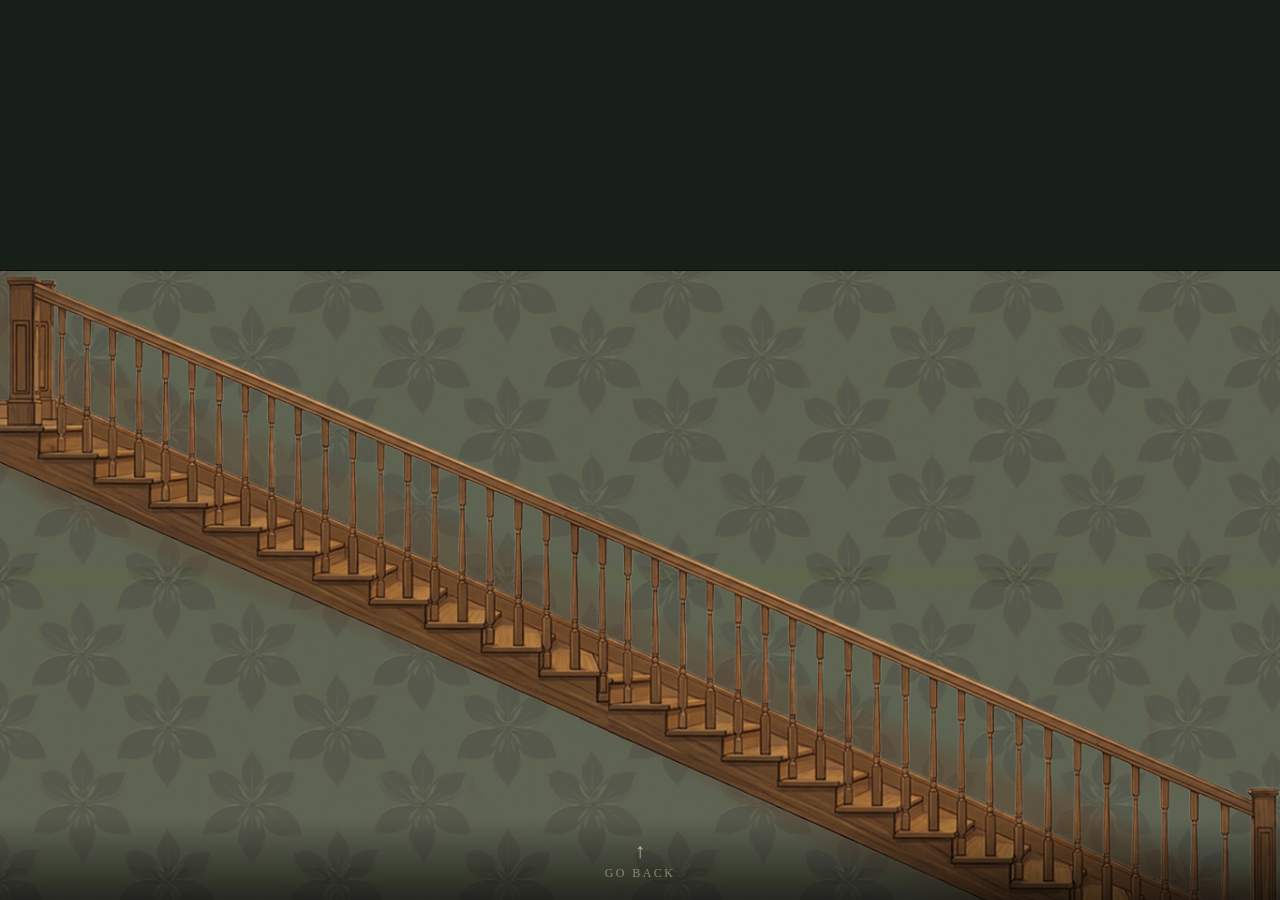
==== panel3/index.html @ b97af6e5 "panel 3 files upload" ====
<!DOCTYPE html>
<html lang="en">
<head>
  <meta charset="UTF-8" />
  <meta name="viewport" content="width=device-width, initial-scale=1.0" />
  <link rel="stylesheet" href="style.css" />
  <title>Panel 3</title>
</head>
<body>

  <!-- STAIR SCROLL -->
  <div id="stair-scene">
    <div id="stair-scroll">
      <div id="stair-spacer"></div>
    </div>
    <canvas id="stair-canvas"></canvas>
  </div>

  <!-- DOOR SCENE -->
  <div id="door-scene">
    <div id="door-scene-bg"></div>
    <div class="floor-strip"></div>

    <div id="door-wrap">

      <!-- DOOR SVG -->
      <div id="door-svg-container">
        <?xml version="1.0" encoding="UTF-8"?>
      <svg id="Layer_1" data-name="Layer 1" xmlns="http://www.w3.org/2000/svg" xmlns:xlink="http://www.w3.org/1999/xlink" viewBox="0 0 317.33 582.22">
        <defs>
          <style>
            .cls-1 {
              fill: #955625;
            }

            .cls-2 {
              fill: #caae91;
            }

            .cls-3 {
              fill: #955a25;
            }

            .cls-4 {
              fill: #b38656;
            }

            .cls-5 {
              fill: url(#linear-gradient-13);
            }

            .cls-6 {
              fill: #cbb98f;
              stroke-width: .25px;
            }

            .cls-6, .cls-7, .cls-8, .cls-9, .cls-10, .cls-11, .cls-12 {
              stroke: #231f20;
              stroke-miterlimit: 10;
            }

            .cls-13 {
              fill: #8d3f1e;
            }

            .cls-14 {
              fill: #a06732;
            }

            .cls-15 {
              fill: #925523;
            }

            .cls-16 {
              fill: #9c6232;
            }

            .cls-17 {
              fill: #9f6733;
            }

            .cls-18 {
              fill: #955a27;
            }

            .cls-19 {
              fill: #a66f3d;
            }

            .cls-7, .cls-8 {
              fill: #c48b4a;
            }

            .cls-7, .cls-10, .cls-12 {
              stroke-width: .75px;
            }

            .cls-20 {
              fill: #a96b3f;
            }

            .cls-21 {
              fill: #ae7f4f;
            }

            .cls-22 {
              fill: #ab835f;
            }

            .cls-23 {
              fill: #b8885e;
            }

            .cls-24 {
              fill: #925423;
            }

            .cls-25 {
              fill: #b08150;
            }

            .cls-26 {
              fill: #87471f;
            }

            .cls-27 {
              fill: #86471f;
            }

            .cls-28 {
              fill: #b98859;
            }

            .cls-29 {
              fill: #c9af93;
            }

            .cls-30 {
              fill: url(#linear-gradient-2);
            }

            .cls-31 {
              fill: #c8a887;
            }

            .cls-32 {
              fill: #9b5f2c;
            }

            .cls-33 {
              fill: #915323;
            }

            .cls-34 {
              fill: #dba76e;
            }

            .cls-35 {
              fill: #9d6633;
            }

            .cls-36 {
              fill: #905222;
            }

            .cls-8, .cls-9, .cls-11 {
              stroke-width: .5px;
            }

            .cls-37 {
              fill: #ae7d4d;
            }

            .cls-38 {
              fill: #e1aa6f;
            }

            .cls-39 {
              fill: url(#linear-gradient-10);
            }

            .cls-40 {
              fill: url(#linear-gradient-12);
            }

            .cls-41 {
              fill: #e4ba85;
            }

            .cls-42 {
              fill: #935524;
            }

            .cls-43 {
              fill: #eab983;
            }

            .cls-44 {
              fill: #e6bb87;
            }

            .cls-45 {
              fill: #945323;
            }

            .cls-46 {
              fill: #ebbe89;
            }

            .cls-47 {
              fill: #e1b27d;
            }

            .cls-48 {
              fill: #a86d42;
            }

            .cls-49 {
              fill: #733f1b;
            }

            .cls-50, .cls-12 {
              fill: #a87341;
            }

            .cls-51 {
              fill: #a36e3c;
            }

            .cls-52 {
              fill: #8d6440;
            }

            .cls-53 {
              fill: #b38253;
            }

            .cls-54 {
              fill: #be8e63;
            }

            .cls-55 {
              fill: #453013;
            }

            .cls-56 {
              fill: #b58155;
            }

            .cls-57 {
              fill: #a6703e;
            }

            .cls-58 {
              fill: #b38256;
            }

            .cls-59 {
              fill: #a87541;
            }

            .cls-60 {
              fill: #7b4629;
            }

            .cls-61 {
              fill: #e3ae74;
            }

            .cls-62 {
              fill: #915424;
            }

            .cls-63 {
              fill: #c8aa8a;
            }

            .cls-64 {
              fill: #dea468;
            }

            .cls-65 {
              fill: #bb9169;
            }

            .cls-66 {
              fill: #6c3816;
            }

            .cls-9 {
              fill: #573e20;
            }

            .cls-67 {
              fill: #b28454;
            }

            .cls-68 {
              fill: #c7a27d;
            }

            .cls-69 {
              fill: #703c19;
            }

            .cls-70 {
              fill: #6e3b18;
            }

            .cls-71 {
              fill: #a16530;
            }

            .cls-72 {
              fill: #ac7848;
            }

            .cls-73 {
              fill: #bc926b;
            }

            .cls-74 {
              fill: #e4af76;
            }

            .cls-75 {
              fill: #a36d39;
            }

            .cls-76 {
              fill: #e6ae73;
            }

            .cls-77 {
              fill: #f1d5aa;
            }

            .cls-78 {
              fill: #b6895f;
            }

            .cls-79 {
              fill: #bf946e;
            }

            .cls-80 {
              fill: #a56e3d;
            }

            .cls-81 {
              fill: #8c5125;
            }

            .cls-82 {
              fill: #b38454;
            }

            .cls-83 {
              fill: #ae7e4e;
            }

            .cls-84 {
              fill: #ae7d4e;
            }

            .cls-85 {
              fill: url(#linear-gradient-4);
            }

            .cls-86 {
              fill: #b78b5f;
            }

            .cls-87 {
              fill: #915222;
            }

            .cls-88 {
              fill: #e6ba84;
            }

            .cls-89 {
              fill: #703216;
            }

            .cls-90 {
              fill: #b18353;
            }

            .cls-91 {
              fill: #965b27;
            }

            .cls-92 {
              fill: #8f5222;
            }

            .cls-93 {
              fill: #a77140;
            }

            .cls-94 {
              fill: #d8a066;
            }

            .cls-95 {
              fill: #aa815d;
            }

            .cls-96 {
              fill: #a1652f;
            }

            .cls-97 {
              fill: #ebc08c;
            }

            .cls-98 {
              fill: #884b20;
            }

            .cls-99 {
              fill: #a66f3e;
            }

            .cls-100 {
              fill: #b5885a;
            }

            .cls-10, .cls-11 {
              fill: #7a5834;
            }

            .cls-101 {
              fill: #a16c40;
            }

            .cls-102 {
              fill: #ad7c4d;
            }

            .cls-103 {
              fill: #d5975d;
            }

            .cls-104 {
              fill: #c09670;
            }

            .cls-105 {
              fill: #b6895e;
            }

            .cls-106 {
              fill: url(#linear-gradient-3);
            }

            .cls-107 {
              fill: #b7895f;
            }

            .cls-108 {
              fill: #a06837;
            }

            .cls-109 {
              fill: #ab784e;
            }

            .cls-110 {
              fill: url(#linear-gradient-5);
            }

            .cls-111 {
              fill: #edbf8c;
            }

            .cls-112 {
              fill: #935424;
            }

            .cls-113 {
              fill: #9b5f2e;
            }

            .cls-114 {
              fill: #ab7747;
            }

            .cls-115 {
              fill: #eac18e;
            }

            .cls-116 {
              fill: #a46d36;
            }

            .cls-117 {
              fill: #a06833;
            }

            .cls-118 {
              fill: #e1a96d;
            }

            .cls-119 {
              fill: #d0965d;
            }

            .cls-120 {
              fill: #d99c61;
            }

            .cls-121 {
              fill: #b48557;
            }

            .cls-122 {
              fill: #b48458;
            }

            .cls-123 {
              fill: #c4a07d;
            }

            .cls-124 {
              fill: #e5ae74;
            }

            .cls-125 {
              fill: #c09871;
            }

            .cls-126 {
              fill: #cc8d52;
            }

            .cls-127 {
              fill: #e8b57c;
            }

            .cls-128 {
              fill: #ae855e;
            }

            .cls-129 {
              fill: #a97444;
            }

            .cls-130 {
              fill: #d29559;
            }

            .cls-131 {
              fill: #9e642e;
            }

            .cls-132 {
              fill: url(#linear-gradient-8);
            }

            .cls-133 {
              fill: #e7b984;
            }

            .cls-134 {
              fill: #e8b781;
            }

            .cls-135 {
              fill: #a26c3c;
            }

            .cls-136 {
              fill: #643013;
            }

            .cls-137 {
              fill: #673b1f;
            }

            .cls-138 {
              fill: #c9864c;
            }

            .cls-139 {
              fill: #e0a265;
            }

            .cls-140 {
              fill: #bf9975;
            }

            .cls-141 {
              fill: #ac6b3b;
            }

            .cls-142 {
              fill: #a26b38;
            }

            .cls-143 {
              fill: #ab7544;
            }

            .cls-144 {
              fill: #e6b279;
            }

            .cls-145 {
              fill: #9d6530;
            }

            .cls-146 {
              fill: #ac7a49;
            }

            .cls-147 {
              fill: #83461e;
            }

            .cls-148 {
              fill: #ad7c4b;
            }

            .cls-149 {
              fill: #d0beae;
            }

            .cls-150 {
              fill: #e2ac70;
            }

            .cls-151 {
              fill: #a6733f;
            }

            .cls-152 {
              fill: #74401b;
            }

            .cls-153 {
              fill: #e4b985;
            }

            .cls-154 {
              fill: #bb9069;
            }

            .cls-155 {
              fill: #e0b37d;
            }

            .cls-156 {
              fill: url(#linear-gradient-7);
            }

            .cls-157 {
              fill: #ad7748;
            }

            .cls-158 {
              fill: #e1b079;
            }

            .cls-159 {
              fill: url(#linear-gradient-9);
            }

            .cls-160 {
              fill: #db9d60;
            }

            .cls-161 {
              fill: #d0864a;
            }

            .cls-162 {
              fill: #deb07a;
            }

            .cls-163 {
              fill: #a87443;
            }

            .cls-164 {
              fill: url(#linear-gradient-11);
            }

            .cls-165 {
              fill: #eec898;
            }

            .cls-166 {
              fill: #ae8763;
            }

            .cls-167 {
              fill: #e4aa70;
            }

            .cls-168 {
              fill: #a56f3c;
            }

            .cls-169 {
              fill: url(#linear-gradient-6);
            }

            .cls-170 {
              fill: #9e6433;
            }

            .cls-171 {
              fill: #e3b279;
            }

            .cls-172 {
              fill: #b5865b;
            }

            .cls-173 {
              fill: #925524;
            }

            .cls-174 {
              fill: #af8461;
            }

            .cls-175 {
              fill: #d7a56d;
            }

            .cls-176 {
              fill: #b48857;
            }

            .cls-177 {
              fill: #c6a282;
            }

            .cls-178 {
              fill: #cab092;
            }

            .cls-179 {
              fill: #a96c3f;
            }

            .cls-180 {
              fill: #642d10;
            }

            .cls-181 {
              fill: #b78256;
            }

            .cls-182 {
              fill: #e5b780;
            }

            .cls-183 {
              fill: #eac392;
            }

            .cls-184 {
              fill: #995c28;
            }

            .cls-185 {
              fill: #dc9d60;
            }

            .cls-186 {
              fill: #a16a38;
            }

            .cls-187 {
              fill: #b47f51;
            }

            .cls-188 {
              fill: #b98c62;
            }

            .cls-189 {
              fill: #a16b39;
            }

            .cls-190 {
              fill: #8f5022;
            }

            .cls-191 {
              fill: #caaf93;
            }

            .cls-192 {
              fill: #d1874a;
            }

            .cls-193 {
              fill: #a16b37;
            }

            .cls-194 {
              fill: #965827;
            }

            .cls-195 {
              fill: #b48455;
            }

            .cls-196 {
              fill: #ecc492;
            }

            .cls-197 {
              fill: #ad7c4c;
            }

            .cls-198 {
              fill: #e6b47c;
            }

            .cls-199 {
              fill: #e6b27a;
            }

            .cls-200 {
              fill: #e4af75;
            }

            .cls-201 {
              fill: #a26b39;
            }

            .cls-202 {
              fill: #915423;
            }

            .cls-203 {
              fill: #bf936d;
            }

            .cls-204 {
              fill: #965c30;
            }

            .cls-205 {
              fill: #b98c61;
            }

            .cls-206 {
              fill: #b18a66;
            }

            .cls-207 {
              fill: #a26c39;
            }

            .cls-208 {
              fill: #6e3a17;
            }

            .cls-209 {
              fill: #8c5021;
            }

            .cls-210 {
              fill: #c9ab8c;
            }

            .cls-211 {
              fill: url(#linear-gradient);
            }

            .cls-212 {
              fill: #aa7545;
            }

            .cls-213 {
              fill: #9e6335;
            }

            .cls-214 {
              fill: #caae92;
            }

            .cls-215 {
              fill: #9a5e2a;
            }

            .cls-216 {
              fill: #a5713d;
            }

            .cls-217 {
              fill: #a36c3b;
            }

            .cls-218 {
              fill: #643113;
            }

            .cls-219 {
              fill: #a06933;
            }

            .cls-220 {
              fill: #b6885b;
            }

            .cls-221 {
              fill: #a87343;
            }

            .cls-222 {
              fill: #713d19;
            }

            .cls-223 {
              fill: #673213;
            }

            .cls-224 {
              fill: #703d18;
            }

            .cls-225 {
              fill: #b18051;
            }

            .cls-226 {
              fill: #b0804f;
            }

            .cls-227 {
              fill: #884d20;
            }

            .cls-228 {
              fill: #955828;
            }
          </style>
          <linearGradient id="linear-gradient" x1="599.18" y1="257.73" x2="190.76" y2="828.7" gradientTransform="translate(-94.14 -44.89) scale(.61)" gradientUnits="userSpaceOnUse">
            <stop offset=".19" stop-color="#b28557"/>
            <stop offset="1" stop-color="#9c602e"/>
          </linearGradient>
          <linearGradient id="linear-gradient-2" x1="-5088.36" y1="205.6" x2="-4975.62" y2="812.21" gradientTransform="translate(383.68 49.31) scale(.06)" gradientUnits="userSpaceOnUse">
            <stop offset=".2" stop-color="#c19a72"/>
            <stop offset="1" stop-color="#a67241"/>
          </linearGradient>
          <linearGradient id="linear-gradient-3" x1="-5158.99" y1="204.14" x2="-5174.79" y2="813.94" gradientTransform="translate(383.68 49.31) scale(.06)" gradientUnits="userSpaceOnUse">
            <stop offset=".2" stop-color="#c8a586"/>
            <stop offset="1" stop-color="#b38358"/>
          </linearGradient>
          <linearGradient id="linear-gradient-4" x1="-2879.29" y1="212.11" x2="-2766.54" y2="818.72" xlink:href="#linear-gradient-2"/>
          <linearGradient id="linear-gradient-5" x1="-2949.91" y1="210.65" x2="-2965.72" y2="820.45" xlink:href="#linear-gradient-3"/>
          <linearGradient id="linear-gradient-6" x1="-2988.28" y1="2236.79" x2="-2649.22" y2="4061.03" xlink:href="#linear-gradient-2"/>
          <linearGradient id="linear-gradient-7" x1="-2928.36" y1="2210.29" x2="-2976.99" y2="4086.42" xlink:href="#linear-gradient-3"/>
          <linearGradient id="linear-gradient-8" x1="-5223.4" y1="2268.98" x2="-4884.34" y2="4093.23" xlink:href="#linear-gradient-2"/>
          <linearGradient id="linear-gradient-9" x1="-5163.48" y1="2242.49" x2="-5212.11" y2="4118.61" xlink:href="#linear-gradient-3"/>
              <linearGradient id="linear-gradient-10" x1="-2994.25" y1="6000.91" x2="-2655.19" y2="7825.15" xlink:href="#linear-gradient-2"/>
              <linearGradient id="linear-gradient-11" x1="-2934.33" y1="5974.41" x2="-2982.96" y2="7850.54" xlink:href="#linear-gradient-3"/>
              <linearGradient id="linear-gradient-12" x1="-5232.11" y1="5978.14" x2="-4893.06" y2="7802.38" xlink:href="#linear-gradient-2"/>
              <linearGradient id="linear-gradient-13" x1="-5172.2" y1="5951.64" x2="-5220.83" y2="7827.77" xlink:href="#linear-gradient-3"/>
          </defs>
          <circle class="cls-55" cx="12.26" cy="326.64" r="5.7"/>
          <circle class="cls-55" cx="12.26" cy="177.75" r="5.7"/>
          <rect class="cls-6" x="62.48" y="286.4" width="10.72" height="10.72"/>
          <rect class="cls-6" x="62.48" y="300.78" width="10.72" height="10.72"/>
          <rect class="cls-6" x="78.47" y="300.78" width="29.53" height="10.72"/>
          <rect class="cls-6" x="93.23" y="286.4" width="14.76" height="10.72"/>
          <rect class="cls-92" width="317.29" height="582.22"/>
          <g id="Generative_Object" data-name="Generative Object">
              <g>
              <path class="cls-60" d="M234.3,571.19c-.32,1.2.36,2.5.28,3.71-.11,1.51.03,3.05-.29,4.54l-2.54-.04c.61-1.44-.23-2.98-.07-4.41.13-1.19.35-2.39.04-3.65.65.18,1.86-.09,2.58-.14Z"/>
              <g>
                  <path class="cls-22" d="M295.03,578.81c-.14.56-.64.82-1.23.82l-59.51-.2c.33-1.48.19-3.02.29-4.54l56.17.13c1.76,1.34,3.25,2.3,4.28,3.78Z"/>
                  <path class="cls-20" d="M250.7,570.85c.83.95,2.17.14,3.18.43.81.23,1.58-.11,2.29-.43,3.08.93,6.71.29,9.95.45,4.15.21,8.32.12,12.47-.04.55-.02,1.43.34,1.71-.4.88.63,1.95.38,2.99.39l11.82.05c0,2.5.56,5.08-.08,7.53-1.03-1.48-2.52-2.44-4.28-3.78l-56.17-.13c.09-1.21-.59-2.51-.28-3.71,4.4-.31,9.41.66,13.61-.39.81.42,1.98.75,2.78.05Z"/>
                  <path class="cls-120" d="M265.65,22.68l-2.27,22.31c-1.17,11.52-2.66,34.92-2.12,46.31l.79,16.62c1.19,25.14,14.48,89.4,18.32,122.86,1.44,12.53,2.27,24.32,1.87,36.95l-2.1,66.92-1.29,35.87c-.56,15.71-.38,31.07-.24,46.72l.42,48.59.88,70.31.38,34.7c-.28.75-1.16.38-1.71.4,1.02-1.91-4.19-.76-5.21-1.24-.88-2.84.2-5.73-.1-8.23-.54-4.38-.04-8.45-.13-12.6-.06-2.72-.63-10.42-.64-12.81l-.07-30.84-.43-44.08c-.02-2.45-.41-4.53-.17-6.97.66-6.51.16-13.01.14-19.68l-.03-13.42-.08-31.92c0-1.78.02-3.28.09-5.07l1.8-42.8,2.25-52.31.3-17.82c.28-16.79-.89-33.24-3.76-49.9l-5.43-31.52-8.43-43.45c-1.96-10.12-3.23-19.66-4.32-29.77-1.2.31-2.36,1.38-2.29,2.17,1.2,13.72,3.54,26.86,6.32,40.46l5.55,27.12c3.6,17.57,6.59,34.68,8.68,52.41s1.9,33.17,1.21,50.23l-2.83,70.01c-.35,8.66-1.13,16.7-.61,25.25.22,3.58-.56,6.86-.51,10.47l.37,26.48.06,13.47.52,41.22.03,11.05.05,10.45c.01,2.65-.16,5.22-.07,8.03l.51,14.92c.22,6.29.36,12.71.15,19.38-.26,8.19.15,15.94.45,23.87.06,1.59.57,3.96.16,5.95-.2,1-3.83.97-3.85-.09l-.63-29.81-.64-45.96-.74-49.24c-.48-31.8.1-62.88,1.44-94.55l2.48-58.45c.86-20.18-.29-39.39-3.74-59.19l-3.29-18.88-5.11-21.39c-.17-.7-1.55-.32-1.93-.12s-.55,1.07-.4,1.84l4.85,23.97,6.1,28.27c2.4,11.13,2.15,33.12,1.63,44.86l-1.34,30.01-1.84,43.92-.79,29.57.46,89.33,1.34,87.43c-3.25-.16-6.87.48-9.95-.45l-.83-57.91-.76-107.54,1.22-43.79,2.2-60.69c.48-13.36,1.13-26.06.27-39.4-.08-1.28.06-2.81-1.57-3.16v30.26s-2.58,57.72-2.58,57.72l-.58,16.68-.82,24.6c-.02.46-.6.63-.64.89-.03.22.66.4.65.92l-.33,43.11,1.24,128.49.24,10.27c-1.01-.29-2.35.52-3.18-.43-2.41-42.83-3.26-85.81-2.65-129.14l.86-61.51c.22-15.65,1.32-30.54,2.06-46.11l.88-18.46c.04-.79-.6-.92-.86-1.09s-1.3-.4-1.32.42c-.15,7.82-.64,15.01-1.28,22.93-1.61,19.67-2.46,38.55-2.36,58.32l.67,125.29,1.21,49.3c-4.2,1.05-9.21.08-13.61.39.34-1.28-.01-2.55-.01-4.19l-.06-50.42c.19-2.16-.03-4.43-.07-6.6-.1-6.66.47-13.43-.25-20.1-1.61-14.99,2.05-11.26,2.05-12.51v-83.63s.03-62.69.03-62.69l-.52-12.22c.85-.11,1.06-.15,1.19-.74,2.22-9.44,2.1-19.65,1.47-29.67-.05-.8.01-1.66-.39-1.97-.49-.38-1.26-.57-1.74-.37l-.13-34.99-.06-36.89-.1-30.74.04-17.75.09-143.03h29.8Z"/>
                  <path class="cls-144" d="M272.27,22.72l-2.45,43.94c-1.13,20.21-.42,39.53,2.08,59.65,2.87,23.11,6.76,45.26,10.83,68.23,8.68,49.1,7.11,84.4,4.79,133.5-1.62-.36-1.01-.89-1.87-.85-.39.02-.49.81-.52,1.41l-2.55,60.18.21,36.46-.26,75.42.17,55.89c.02,5.14-.22,9.91.57,14.7-1.04,0-2.11.25-2.99-.39l-.38-34.7-.88-70.31-.42-48.59c-.13-15.65-.32-31.01.24-46.72l1.29-35.87,2.1-66.92c.4-12.63-.44-24.43-1.87-36.95-3.84-33.46-17.13-97.72-18.32-122.86l-.79-16.62c-.54-11.38.94-34.79,2.12-46.31l2.27-22.31,6.62.04Z"/>
                  <path class="cls-199" d="M236.68,318.09c-1.26.38-.74-6.38-1.64-8.55-.6-1.44.75-2.18.77-3.09.18-7.04.24-13.72.21-20.37.48-.2,1.25,0,1.74.37.4.31.34,1.17.39,1.97.63,10.02.74,20.23-1.47,29.67Z"/>
                  <g>
                  <path class="cls-160" d="M292.03,22.99c.4,3.57-.35,7.14-.61,11.01-1.74,25.6-3.46,78.14-.37,102.55,1.09,8.55,1.37,16.78,3.28,25.53V22.9c-.13-.53.34-.61.75-.53l.04,122.89.03,42.63-.06,383.38-11.82-.05c-.79-4.79-.55-9.56-.57-14.7l-.17-55.89.26-75.42-.21-36.46,2.55-60.18c.03-.6.13-1.4.52-1.41.86-.03.25.5,1.87.85,2.33-49.1,3.89-84.4-4.79-133.5-4.06-22.97-7.96-45.12-10.83-68.23-2.5-20.12-3.21-39.44-2.08-59.65l2.45-43.94c6.59.04,13.25-.46,19.76.27Z"/>
                  <path class="cls-111" d="M294.33,22.9v139.18c-1.9-8.74-2.18-16.97-3.27-25.53-3.1-24.41-1.37-76.95.37-102.55.26-3.87,1.01-7.44.61-11.01.67.07,1.58-.83,2.29-.09Z"/>
                  <path class="cls-167" d="M280.48,135.86c.02.41-.86.82-1.11.88-.36.09-.99-.25-1.08-1-2.34-18.84-3.02-58.45-2.08-77.58.03-.6,1.55.29,1.82.62.25.31.02.85.04,1.72l.72,44.66,1.7,30.7Z"/>
                  </g>
                  <path class="cls-200" d="M278.59,571.25c-4.15.16-8.32.25-12.47.04l-1.34-87.43-.46-89.33.79-29.57,1.84-43.92,1.34-30.01c.52-11.74.77-33.72-1.63-44.86l-6.1-28.27-4.85-23.97c-.16-.77.03-1.64.4-1.84s1.76-.58,1.93.12l5.11,21.39,3.29,18.88c3.45,19.8,4.59,39,3.74,59.19l-2.48,58.45c-1.34,31.67-1.92,62.75-1.44,94.55l.74,49.24.64,45.96.63,29.81c.02,1.05,3.65,1.08,3.85.09.41-1.98-.1-4.36-.16-5.95-.3-7.93-.7-15.68-.45-23.87.21-6.67.07-13.09-.15-19.38l-.51-14.92c-.1-2.81.08-5.38.07-8.03l-.05-10.45-.03-11.05-.52-41.22-.06-13.47-.37-26.48c-.05-3.61.73-6.89.51-10.47-.52-8.55.26-16.59.61-25.25l2.83-70.01c.69-17.06.78-33.41-1.21-50.23-2.09-17.72-5.08-34.83-8.68-52.41l-5.55-27.12c-2.79-13.6-5.13-26.74-6.32-40.46-.07-.78,1.09-1.86,2.29-2.17,1.1,10.11,2.36,19.65,4.32,29.77l8.43,43.45,5.43,31.52c2.87,16.66,4.04,33.11,3.76,49.9l-.3,17.82-2.25,52.31-1.8,42.8c-.08,1.79-.1,3.3-.09,5.07l.08,31.92.03,13.42c.02,6.66.52,13.16-.14,19.68-.25,2.44.14,4.52.17,6.97l.43,44.08.07,30.84c0,2.39.58,10.09.64,12.81.08,4.15-.41,8.22.13,12.6.31,2.5-.77,5.38.1,8.23,1.02.48,6.22-.67,5.21,1.24Z"/>
                  <path class="cls-139" d="M250.7,570.85c-.8.7-1.98.38-2.78-.05l-1.21-49.3-.67-125.29c-.11-19.77.75-38.65,2.36-58.32.65-7.92,1.13-15.11,1.28-22.93.02-.82,1.06-.59,1.32-.42s.89.29.86,1.09l-.88,18.46c-.74,15.57-1.84,30.46-2.06,46.11l-.86,61.51c-.61,43.33.24,86.3,2.65,129.14Z"/>
                  <path class="cls-185" d="M256.16,570.84c-.7.32-1.48.67-2.29.43l-.24-10.27-1.24-128.49c.44-.13,1.32-.2,1.24-.62-.07-.39.16-1.43.16-1.9l.15-24.46c0-.2.57-.2.62-.14l.76,107.54.83,57.91Z"/>
                  <path class="cls-74" d="M254.57,405.39c-.05-.06-.62-.06-.62.14l-.15,24.46c0,.47-.24,1.51-.16,1.9.08.41-.8.49-1.24.62l.33-43.11c0-.51-.69-.69-.65-.92.04-.27.63-.43.64-.89l.82-24.6.58-16.68,2.59-57.72v-30.26c1.61.35,1.47,1.89,1.56,3.16.85,13.35.21,26.04-.27,39.4l-2.2,60.69-1.22,43.79Z"/>
              </g>
              <g>
                  <path class="cls-179" d="M125.39,571.34l25.07-.26,21.66-.03c2.79,0,5.82-.3,8.61-.15,9.11.48,18.52.66,27.75-.14.43-.04,1.21.02,1.62.02,2.62.95,6.43.4,9.49.34l7.36-.14c1.44-.03,3.61.01,4.78.34.31,1.26.09,2.46-.04,3.65l-70.48-.07-.13,4.48-2.59.07-.17-4.46-65.42.03c-2.41,0-4.35-.08-6.33-.43,0-1.09-.4-2.14.09-3.2,1.42-.03,2.39-.15,3.83-.17l6.14-.06c4.17-.04,8.77-.67,12.75-.4,5.26.37,10.69.62,16.03.57Z"/>
                  <path class="cls-206" d="M231.68,574.98c-.16,1.43.67,2.97.07,4.41h-70.68l.13-4.48,70.48.07Z"/>
                  <path class="cls-115" d="M173.45,22.57c1.42,20.35,2.06,40.75,2.72,61.44l1.29,40.47c.72,22.54.76,44.46-.14,66.92-.04.9.12,1.38.59,1.36,1.38-.06,1.46-2.42,1.67-5.8,1.27-20.52,1.08-41.23.17-62l-.67-15.32-1.8-59.07c-.11-3.71-.72-20.36-1.18-22.74-.35-1.8-.19-3.41-.12-5.04,2.33.35,6.26-1.17,7.92,1.15s.45,5.97.62,8.49l.5,7.65c.11,1.66,1.52,19.37,1.2,18.44,1.55,4.39-.48,5.85,1.02,14.91.63,3.82-.53,7.61.24,11.05,1.45,6.51-.27,13.28.74,19.56.8,4.94,0,9.85.46,14.53.22,2.24.86,4.12.43,6.52-.58,3.22-.06,6.51.31,9.77.93,8.2.48,16.54.54,24.74l.54,76.89c.08,12.02-.59,23.73.17,35.73.45,7.17,1.16,14.33-.14,21.08-.85,4.45.79,8.73-.6,13.2-.9,2.88,1.09,6.25-.71,9.18-.92,1.5-.35,4.13-.04,6.04.33,2.03-.32,3.52-.46,4.98-.3,3.03.18,6.17-.51,9.46-1.15,5.46.61,11.49-.6,17.45-.69,3.38.31,33.05-.63,42.95-1.1,11.72.73,23.52-.64,35.21-.85,7.22.27,14.56-.27,22.18-.09,1.25.22,2.42-1.23,2.86-.67.2-1.27-.18-2.29-.4l.44-84.79c.11-21.42.12-42.04,1.16-63.29.04-.75-.09-1.46-.63-1.52-.35-.03-.87-.19-1.16-.02-.44.26-.29,1.07-.33,1.62-1.54,23.58-1.06,46.71-1.17,70.55l-.3,63.2c-.49-.28-1.11.16-1.09.49l.07,1.43c.05,1.02-.4,1.53-.19,2.54-.21-.54-2.5-1.02-2.54-.02l-2.15,55.32c-.87,22.56-1.01,44.44-.69,66.97.02,1.18.96,1.62,1.53,1.69.43.05,1.96-.04,2.15-.46.04-1.53-.35-3.37.62-4.32.24,1.34-.23,3,.47,4.73.44.42,1.41-1,1.82-.5,0,.27.29.57.14.87-2.78-.15-5.81.15-8.61.15-1.2-23.5-.38-47.01.44-70.95l1.42-41.56-7.29-.24c.71-10.37,4.05-48.59,1.68-56.76-.1-.35-.71-.63-1.17-.46-1.54-2.16-.25-15.59-4.04-13.65,0-1.23.4-2.74.31-4.2-.95-15.55-.44-30.48-.46-46.08l-.07-54.07c0-1.16-.98-1.02-1.65-1.45.33-3.65-.87-8.56.3-12.01.57-1.68.87-3.06.95-4.91l1.3-28.15c.11-2.41.8-5.12.74-7.35-.45-.34-1.43-.21-1.55-.62-.14-.5.06-.87.06-1.54l-.26-58.28c0-1.32-.15-2.21-.14-3.34l.14-43.72.2-79.58.32-19.31,10.09-.26Z"/>
                  <path class="cls-38" d="M218.91,484.15c-.92.31-.68-1.21-.96-1.69l-5.39.6-2.46,87.71c-.41,0-1.19-.05-1.62-.02-.37-8.55.24-16.87.45-25.89l1.88-78.72c-1.81-.86-3.34-.33-4.65-.76l.79-28.7c.59-21.49,1.18-42.36,2.41-63.84l2.1-36.58c1.53-26.67,1.65-52.8.73-79.63l-1.93-56.58-1.64-47.37-2.97-55.28-2.48-32.79-2.19-42.11,9.03.22,3.44,52.58,7.6,110.76,3.34,71.08.59,20.44c.86,29.74-.23,58.8-2.99,88.41-1.61,17.29-2.39,33.71-2.53,51.08l-.56,67.06Z"/>
                  <path class="cls-130" d="M228.68,463.24l-.47,35.03-1.94,71.26c-.03,1.18,4.34,1.51,4.79.37.27-14.36-.37-28.93.68-42.81l.11,41.19c0,.87.03,1.4.33,1.71.55.58,1.25.66,1.3-.52.67-18.05-.78-35.72.74-52.89l.06,50.42c0,1.64.35,2.91.01,4.19-.72.05-1.93.32-2.58.14-1.18-.33-3.34-.37-4.78-.34l-7.36.14c-3.05.06-6.87.6-9.49-.34l2.46-87.71,5.39-.6c.28.47.04,2,.96,1.69l-3.07,86.24c1.55.39,1.82-.41,2.38-.34,1.79-.02,3.42.6,6,.13l1.34-36.92.85-37.53-.05-38.67.38-52.44c.11-15.42,1.15-30.56,3.48-45.57.47,12.31,2.31,24.2-.02,35.85l-1.33,6.65-.19,61.69Z"/>
                  <path class="cls-126" d="M226.36,457.06l.05,38.67-.85,37.53-1.34,36.92c-2.58.47-4.21-.14-6-.13-.44-3.72-.11-7.32.04-11.63l2.6-76.98.83-25.55c2.19-.45,3.67-.3,4.68,1.15Z"/>
                  <path class="cls-158" d="M182.57,456.4l-1.33,49.83-.65,63.8c-.41-.5-1.37.92-1.82.5-.7-1.74-.23-3.39-.47-4.73l.36-30.2.63-33.08.55-27.83.73-32.54.3-63.2c.11-23.85-.36-46.97,1.17-70.55.04-.55-.11-1.36.33-1.62.29-.17.81-.02,1.16.02.54.05.66.76.63,1.52-1.04,21.25-1.05,41.87-1.16,63.29l-.44,84.79Z"/>
                  <path class="cls-47" d="M175.99,22.77c-.07,1.63-.23,3.24.12,5.04.46,2.38,1.06,19.03,1.18,22.74l1.8,59.07.67,15.32c.91,20.77,1.1,41.49-.17,62-.21,3.39-.29,5.74-1.67,5.8-.47.02-.62-.46-.59-1.36.9-22.45.87-44.38.14-66.92l-1.29-40.47c-.66-20.69-1.3-41.09-2.72-61.44.76-.02,1.77.09,2.54.2Z"/>
                  <path class="cls-138" d="M231.76,505.59c.03,7.08.52,14.43-.01,21.48-1.05,13.88-.41,28.45-.68,42.81-.45,1.15-4.82.82-4.79-.37l1.94-71.26.47-35.03c.54.18,1-.38,1.81.01l.18,17.13-.15,25.09c.4.24.99.09,1.23.12Z"/>
                  <path class="cls-153" d="M167.2,401.08c1.54,15.18-3.42,51.07-3.72,60.3-.82.06-.42-.58-.42-1.35l.1-72.6c3.78-1.94,2.5,11.5,4.04,13.65Z"/>
                  <path class="cls-162" d="M166.7,458.31l-1.34,19.63c-.06.84-1.19,1.08-1.53.8-.29-.24-.88-.59-.85-1.45l.51-15.9c.3-9.23,5.26-45.12,3.72-60.3.46-.17,1.07.11,1.17.46,2.37,8.17-.97,46.39-1.68,56.76Z"/>
                  <g>
                  <path class="cls-94" d="M295.09,22.37c-.41-.08-.88,0-.76.53-.71-.73-1.63.17-2.29.09-6.51-.73-13.17-.23-19.76-.27l-6.62-.04h-29.8s-.09,143.03-.09,143.03l-.04,17.75.1,30.74.06,36.89.13,34.99c.02,6.65-.04,13.33-.21,20.37-.02.91-1.37,1.65-.77,3.09.9,2.16.38,8.93,1.64,8.55-.14.59-.34.63-1.19.74l.52,12.22-.05,62.69v83.63c.01,1.26-3.65-2.48-2.04,12.51.72,6.67.15,13.44.25,20.1.07.24-1.2.1-1.2-.27l.22-50.71c.02-3.8.98-7.54-.04-11.1-.47-1.64.24-2.89.24-4.54l.19-40.99c-.25-.78-1.1-1.15-1.11-1.87l-.27-41.68c-2.22,2.25-.73,5.03-.58,7.48.49,8.31-.25,16.42-.23,24.6l.2,67.92.17,46.77c-.24-.03-.83.13-1.23-.12l.15-25.09-.18-17.13c-.82-.39-1.27.16-1.81-.01l.19-61.69,1.33-6.65c2.33-11.65.48-23.54.02-35.85-2.33,15.01-3.37,30.15-3.48,45.57l-.38,52.44c-1-1.45-2.49-1.61-4.68-1.15l-.83,25.55-2.6,76.98c-.15,4.31-.47,7.9-.04,11.63-.56-.07-.83.73-2.38.34l3.07-86.24.56-67.06c.14-17.37.92-33.79,2.53-51.08,2.76-29.61,3.85-58.67,2.99-88.41l-.59-20.44-3.34-71.08-7.6-110.76-3.44-52.58-9.03-.22,2.19,42.11,2.48,32.79,2.97,55.28,1.64,47.37,1.93,56.58c.91,26.83.8,52.96-.73,79.63l-2.1,36.58c-1.23,21.48-1.82,42.35-2.41,63.84l-.79,28.7c1.31.43,2.84-.1,4.65.76l-1.88,78.72c-.22,9.02-.82,17.34-.45,25.89-9.23.79-18.64.61-27.75.14.15-.3-.14-.6-.14-.87l.65-63.8,1.33-49.83c1.02.23,1.63.61,2.29.4,1.44-.43,1.14-1.61,1.23-2.86.54-7.62-.57-14.97.27-22.18,1.37-11.69-.46-23.5.64-35.21.93-9.9-.06-39.57.63-42.95,1.21-5.95-.54-11.99.6-17.45.69-3.29.21-6.43.51-9.46.14-1.45.78-2.95.46-4.98-.31-1.91-.88-4.54.04-6.04,1.8-2.93-.19-6.3.71-9.18,1.39-4.46-.25-8.75.6-13.2,1.29-6.75.59-13.91.14-21.08-.75-12-.08-23.7-.17-35.73l-.54-76.89c-.06-8.2.39-16.54-.54-24.74-.37-3.26-.89-6.55-.31-9.77.43-2.4-.21-4.28-.43-6.52-.45-4.68.34-9.59-.46-14.53-1.02-6.29.71-13.05-.74-19.56-.77-3.45.39-7.24-.24-11.05-1.5-9.06.52-10.52-1.02-14.91.33.92-1.09-16.78-1.2-18.44l-.5-7.65c-.17-2.52,1-6.25-.62-8.49s-5.59-.8-7.92-1.15c-.78-.12-1.78-.22-2.54-.2l-10.09.26-.32,19.31-.2,79.58-.14,43.72c0,1.13.14,2.02.14,3.34l.26,58.28c0,.68-.2,1.04-.06,1.54.12.41,1.1.28,1.55.62.07,2.23-.62,4.93-.74,7.35l-1.3,28.15c-.09,1.85-.38,3.22-.95,4.91-1.17,3.45.02,8.36-.3,12.01.67.43,1.65.29,1.65,1.45l.07,54.07c.02,15.6-.5,30.53.46,46.08.09,1.46-.31,2.97-.31,4.2l-.1,72.6c0,.77-.4,1.4.42,1.35l-.51,15.9c-.03.86.56,1.21.85,1.45.34.28,1.48.04,1.53-.8l1.34-19.63,7.29.24-1.42,41.56c-.82,23.94-1.64,47.45-.44,70.95l-21.66.03-25.07.26c-.17-.6-.22-1.1.78-1.15,1.25-.07.5-1.96.33-2.69l-.58-2.55c-.16-.69.87-2.74-1.4-3.1.94-.92.86-1.11.78-1.31-.12-.3-.54-.11-1.27-.42,1.52-.69.35-1.88,0-2.48-.47-.79.44-2.5-1.28-3.21.95-.82.76-1.03.79-1.26.07-.49-.61-.87-1.19-1.03.59-.75.87-1.94-.24-2.47-.4-.51.69-2.4-.53-3.08-.7-.39.99-2.39-.72-3.04l-.45-4.41c-.1-1.02,1.03-3.46-.82-4.83-.43-1.39.61-3.31-.15-5.35-1.13-3.03-1.38-39.41-.77-41.49.72-2.46.46-5.01.63-6.83l.56-6.13c.13-1.37,1.02-2.66.11-3.95,1.97-1.39.92-4.43,1.11-5.86l.63-4.95.67-4.66c.26-1.81-.19-4.08.44-5.21l.66-3.23c.28-1.35.13-2.62.33-3.68,1.51-.23.93-1.52.48-2.73-.18-.49.83-.35.93-.72.22-.81.12-1.43-.49-1.94.74-.35.97-.1,1.1-.51.15-.47.23-.84-.32-1.84-.18-.33.84-.39,1.07-.68.38-.48-.72-1.51-.4-1.85.53-.55,1.17-.42,1.05-1.2-.11-.68-.15-1.45-.57-1.88,2.02-.5.51-2.32.97-2.99.65-.95,1.45-2.33.26-4.28-.2-.33,1.04-.19,1.09-.65.53-4.86-2.12-2.79.94-4.54l-.76-19.09c-.07-1.63.33-4.26-.78-5.82-.54-.76.8-2.72-.68-3.67-.54-.78-.23-3.17-.4-4.28l-.68-4.36c-.1-.63.09-2.31-.62-3.04s.44-3.22-.91-3.66c-.23-.16.23-1.02.24-1.66,0-.53-.76-.55-1.14-.96.79-.84.44-1.29.5-1.5.17-.62-.5-.37-1.04-.83-.02-.29.55-.87.56-1.3.04-.9-.79-.88-1.33-1.26.83-1.02.68-1.18.56-1.29-.17-.16-.8-.15-.96-.4.55-1.36.08-3.8-1.34-4.48.75-.95.54-1.07.53-1.25-.04-.53-.49-.82-1.11-1.08-.2-.08.3-.55.42-.98.13-.49-.34-.48-1.03-.85-.08-.31.54-.91.53-1.33-.02-.75-.82-.88-1.27-1.26.78-.86.6-1.06.64-1.26.13-.67-.41-.82-1.17-1.06-.01-.32.65-.85.58-1.33-.08-.58-.26-.86-1.33-1.09,1.55.77-.47-8.4-.54-8.66-.45-1.64.35-4.78-.59-6.67-.2-.41-.08-20.5.01-21.78.11-1.55.99-4.76.26-6.46-.21-.5.93-.99,1.02-1.47.15-.76-.59-1.25-.55-2.24.02-.48.96-.94,1.06-1.46.19-.96-.3-1.69-.48-2.89-.07-.48,1.23-.71,1.19-1.4s-.44-1.5-.43-1.85c1.08-.7,1.16-2.71.34-3.76.91-.29,1.21-.56,1.24-1.13.02-.51-.16-.94-.61-1.31,1.09-.2,1.17-.44,1.24-1.14.04-.47-.45-.94-.55-1.3.43-.39.86-.26.97-.5.25-.58-.32-1.04-.36-1.33.49-.4.79-.37.96-.54.51-.5-.42-1.04-.26-1.32.22-.4.75-.34.93-.58.4-.57-.47-.96-.32-1.25.21-.41.77-.39.95-.6.49-.55-.55-.99-.35-1.24.5-.51,1.21-.33,1-.9-.58-1.56,1.85-2.98,1.62-5.31-.43-1.18.63-.55.87-1.11.21-.49-.63-1.06-.45-1.34.23-.37,1.04-.12.98-.49-.03-.2-.58-.58-.39-.72.53-.37.79-.34.91-.52.31-.49-.38-1.08-.24-1.36.15-.3,1.01-.15.97-.47-.02-.2-.61-.62-.42-.74.64-.38,1.29-.37,1.01-.82-.69-1.1,2.8-7.03,1.86-4.6.21-.56-.51-1.04-.36-1.33.2-.42,1.03-.07,1.01-.5,0-.21-.62-.55-.45-.71.46-.44.95-.22,1.09-.57.19-.47-.6-1-.43-1.29.21-.37,1.03-.15.99-.5-.02-.21-.61-.54-.41-.73.45-.42.93-.21,1.07-.56.18-.46-.59-1-.42-1.29.21-.37,1.01-.13.98-.49-.01-.2-.58-.6-.4-.72.55-.37.8-.33.93-.51.39-.57-.43-1.05-.27-1.34.18-.34,1.07-.15,1.02-.49-.03-.22-.63-.58-.45-.71,2.86-2.13-.96.6,2.22-4.1.13-.19-.49-.85-.23-1.01.24-.15,1.11.07.6-.73-.44-.68.85-.54.92-.85.11-.48-.42-1.13-.17-1.4,2.45-2.58,2-6.48,3.14-6.4.48.03-.53-.72-.29-.89.55-.4,1.09-.46.97-.88-.18-.6-.82-1.16.25-1.23s-.13-.88-.02-.94l1.05-.65c.24-.15-.6-1.15-.29-1.39.25-.19,1.34.13.67-.69-.55-.67.57-.63.73-.9.28-.47-.45-1.07-.27-1.33.28-.41.94-.22,1.03-.51.16-.54-.61-1.05-.43-1.32.31-.46.97-.16,1.07-.52.15-.55-.57-1.03-.44-1.35.15-.38,1.04-.12.99-.5-.03-.2-.6-.57-.42-.71.52-.39.81-.34.92-.52.31-.48-.48-1.19-.21-1.35.99-.61,2.39-2.08,1.04-3.09.78-.31,1.04-.34,1.01-.48l-.25-1.33c-.06-.29.91-.12,1-.52.13-.59-.61-1.02-.41-1.29.36-.48.93-.1,1.03-.55.12-.54-.53-1.03-.39-1.33.16-.37.89-.2,1.03-.47.09-.17-.21-.35-.47-1.22-.04-.55,1.11-.28,1.14-.68.04-.59-.15-1.02-.6-1.32.99-.35,1.53-.26.69-1.08.12-.46.74-.44.96-.66.46-.47-.43-1.1-.28-1.39.29-.56,1.02-.67,1.05-1.09.04-.52-.65-1.01-.46-1.31.24-.39.98-.12,1.02-.46.02-.2-.04-.4-.52-1.22,1.19-.66,1.99-2.56,1.43-4.3-.19-.59.83-.24.98-.65.17-.51-.72-1.14-.45-1.31.64-.42,1.2-.53,1.14-1.18-.05-.58-.46-.89-.25-1.27,3.89-7.12,2.1-15.13,2.49-22.4.17-3.17.41-6.11-.65-9.27-.79,1.64-1.2,3.51-1.5,5.66-3.96,28.48-14.23,52.15-25.43,78.58-7.18,16.96-13.87,33.09-19.73,50.41-6.48,19.13-7.74,36.58,0,55.51l6.94,16.98c3.4,8.32,5.52,16.38,6.51,25.13,1.45,12.78,1.92,25.31-.02,38.3l-5.5,36.85-.75,6.09-1.05,10.54c-.06.61-.48.81-.71.81-.27,0-.87-.18-.83-.87,1.12-17.58,4.07-34.54,6.52-51.61.42-2.94.55-5.95.82-9.26,1.19-14.22.6-28.15-2.88-41.92-2.47-9.78-6.51-18.89-10.17-27.7-7.65-18.4-8.16-37.7-1.64-56.95,6.27-18.52,13.19-35.83,20.85-53.56,5.76-13.33,10.71-26.45,15.26-39.77,4.23-12.4,8.3-24.91,9.69-38.46.88-8.51,1.38-16.86.26-25.67-2.03-15.87-6.14-30.64-11.82-45.56-8.37-21.99-14.88-44.04-18.06-67.53-1.83-.71-3.42-.23-5.08-.24h-2.16c-2.79-.02-5.65.32-8.4,0l-1.85-.21-7.34.2c-3.68.1-7.42-.25-11.21.05-.5,2.89,1.8,10.49,1.32,11.21-.18.27-.96.27-.92.68.3,3.98-1.34,12.48-.02,13.18.24.13.64-.56,1.29.18,4.3,19.52,17.57,39.61,23.75,56.47.06.17-1.27.95-1.06.7.12-.14-.61-.44-.68-.79-1.03-5.07-4.29-8.69-6.07-12.65-1.52-3.39-2.93-6.76-5-9.88-1.08.22-.98-.34-.37-1.11-1.48-2.98-2.89-6.47-4.81-9.52-.73-1.16-.34-3.67-2.54-4.25.88-.75.57-.93.48-1.22-.12-.38-.49-.2-.98-.6-.16-.13.49-.63.33-.77-.27-.25-1.54-.28-.34-1.11-.91-2.89-3.29-4.89-2.56-5.91.16-.22-.16-.33-.54-.75-1.05-1.14-1.58,3.01-1.3,4.57.17.93,1.45,1.08,1.35,2.12-.09.95.39,2.08-1.02,1.89-1.36,1.23.66,3.6.22,5.28-1.2,4.61.05,13.63-.47,15.26-1.21,3.81.04,6.6.02,12.34l-.12,38.1c-2.15,1.52.07-5.93-2.35-4.66l.04,74.54.17,9.86c0,.44.88.44,1.03.6-.06.3-1.04.87-1.13,1.22v57.35c0,4.38-.38,8.35.06,12.92.11.44,1.27.66,1.04.82-.45.33-1.44,1.08-1.06,1.42,1.22,1.09,1.02,1.13-.03,1.9-.13,9-.28,17.49.08,26.46s-.94,17.14.28,25.12c.21,1.38.52,3.21-.52,5.06.61.45,1.15.68,1.26.91.17.37-1.18.43-1.21.69-.05.49-1.1,13.22,2.22,10.19-.32,2.88,1.13,5.49,2.66,7.86-.3.05-.75.17-.95.01-.45-.35,0-1.43-1.11-1.77-1.29,3.2.21,6.77-.66,10.6-.19.84-2.32.48-2.23,1.54.62,7.36,2.21-.47,5.2,5.37,2.06,4.02,4.68,7.54,6.38,11.99,3.6,9.4,4.83,18.85,4.93,28.86.14,14.97-.64,29.34-2.59,44.24l-5.65,43.19-4.32,35.48c-.25,2.07-.96,3.69-1.19,5.44-.78,5.81.14,11.45-.19,17.02,1.23.21,1.6-.53,1.8-.02.12.3.35.51.11.81-1.43.01-2.41.14-3.83.17-.9.02-2.25.15-3.08.02-2.85-.44-5.73-.29-8.61-.27-.1-.29-.03-.52.03-.73.12-.39.87-.17.86-.41l-.15-11.53c-.01-1.04,1.58-.88,1.86-1.37.21-3.35.24-6.87.27-10.37l.27-36.26c.14-18.31-.52-35.82-2.25-54.08-1.7-17.98-3.35-35.11-6.75-52.85l-8.58-44.76c.49-.65.72-.68,1.02-.59.78.22,1.1.87,1.24,1.63l9.22,49.89c10,54.15,6.94,105.02,8.48,159.18.7.92.49,1.32.92,1.41.96.18,1.86-.09,1.86-1.39v-16.68s-.07-56.87-.07-56.87l-.21-27.14c.22-.34.52-.4.63-.21l.32,22.28c.02,1.71-1.74,3.82.89,5.28-.9-3.2.87-5.73.88-8.53l.27-78.44-1.74-3.48c-1.11,1.28-.77,2.31-.77,3.38-1.67-1.21-.49-3.17-.39-4.99.5-9.23.83-18.37.12-27.62-.16-2.08-.74-3.34-.33-5.65,2.02-11.28-.83-14.89.04-19.06,1.17-5.58.51-11.31.5-17.14l-.1-49.14-.03-37.49-.37-49.17c0-.56.34-1.02.68-.74l.12,11.65c.08,7.96-.44,22.33.15,28.44.23,2.36-1.43,4.8.6,7.24l.76-7.93c.51-5.34.53-11.29-.12-16.76-.59-4.93.11-9.1.13-14.06l.33-74.26c0-.99.46-1.7-.09-2.03-.36-.21-1.72-.82-1.73-.33l-.17,44.82c-.07.16-.38.12-.65-.13l.26-44.82c.05-8.15.2-15.68.21-23.49l.04-32.58-.21-25.69.2-24.94-60.8.29c-.59-.38-.79-2.31.3-2.31h271.89c.72.75.26,1.25.26,1.76Z"/>
                  <g>
                      <g>
                      <path class="cls-88" d="M197.4,276.24c.59,6.62,1.06,13.45-.02,20.05-.84,5.15.75,10.55-.7,15.48-.72,2.46.26,4.77-.14,7.66-.08.57-1.15.4-1,1.02.82,3.38.65,6.46-.05,9.51-.92,4.01.6,8.41-.57,12.86-.91,3.46.51,7.33-.5,11.11s.22,8.04-.63,12.32c-1.14,5.76.38,12.1-.58,18.39-1.16,7.62.44,15.83-.66,23.85-1.31,9.57.7,19.39-.59,29.26-.9,6.86.47,29.61-.99,31.61-.44.6-2.86,1.59-2.84.33l.76-45.87.64-45.53c.3-21.35.7-42,2.3-63.25.68-9.05,1.35-17.44,1.27-26.51l-.42-52.84-.18-60.82-.51-35.22-1.17-30.2c-1.1-28.49-1.92-56.7-4.56-85.13-.09-.93.19-1.61.9-1.54,2.51.25.67,4.07,1.59,5.17,1.56,1.86-.46,4.79.57,6.57.53.92,1.3,15.09,1.37,16.29l.46,7.69c.15,2.53,1.23,15.74.99,16.79-.34,1.51-.32,3.21.15,4.38,1.5,3.73.03,7.91.56,12.2.36,2.91,1.26,5.55.53,8.64-.4,1.69-.46,3.77.27,5.42,2.02,4.6-.85,9.94.5,14.33,1.54,5.04-.13,9.96.57,14.63.74,4.91.84,9.48.7,14.09-.18,6.06.04,12,.11,17.91l.57,43.58c.06,4.95-.86,9.7,0,14.09,1.65,8.45-.46,16.01.64,23.04,1.48,9.4-.19,19.17.65,28.64Z"/>
                      <path class="cls-182" d="M203.61,263.06c.95,8.57.04,16.86.25,25.7.01.49.56.62.64,1.35.09.78-.75.84-.74,1.29.11,5.29.68,10.1-.19,14.83-.74,3.98.45,8-.61,11.98-1,3.75.59,7.97-.6,12.04-1.12,3.84.71,7.98-.61,12.11-1,3.15.47,6.71-.51,10.22-1.18,4.21.54,8.5-.72,12.76-1.12,3.82.64,8.12-.57,12.24-1.33,4.52.55,9.35-.64,14.12-.96,3.84.1,8.02-.54,11.96-1.28,7.92.72,16.36-.78,24.32-1.08,5.73.86,17.75-.89,29.01-.15.95.12,2.11-.77,2.43-.56.2-1.81.44-2.43-.15l1.08-52.68,3.63-86.02c.78-18.57,1.36-36.21.94-54.73l-.86-37.55-.74-61.41-1.32-50.52c-.82-31.56-2.76-62.46-5.84-93.9,4.86.93,1.6,7.38,2.84,9.62,1.44,2.58-.48,5.71.65,7.92,1.28,2.49-.43,5.36.59,7.42,1.22,2.45.57,4.85.69,6.98l.46,7.73c.2,3.41,2.06,22.55,1.67,24.2.24-1.03.78,11.36.76,11.1l.67,9.56c.14,1.99,1.65,21.58,1.34,20.59,1.26,3.98-.73,8.29.48,16.05,1.44,9.24-.38,18.78.75,28.22,1.44,12.06-.52,24.35.63,36.13.78,7.96.39,15.81.19,24.08-.01.54.21,1.41-.25,2-.25.32.75.25.94.96.86,9.6-.66,18.69.37,28.03Z"/>
                      <path class="cls-171" d="M210.36,272.07c1.12,10.26-.07,20.82.41,31.41.16,3.53.31,7.07-.47,10.4-1.08,4.57.8,9.7-.64,14.36-.86,2.78-.02,5.33-.03,8.29,0,.83-.63,1.38-.7,1.95-.47,3.79.48,7.46-.45,11.05-.86,3.32.63,6.83-.63,10.46-1.07,3.08.66,6.7-.5,10.18-1.13,3.39.37,7.15-.63,10.99-.95,3.63.25,7.56-.59,11.48-.76,3.58-.11,7.84-.63,11.76-1.13,8.53.63,17.74-.74,26.84-1.03,6.85.83,14.19-.57,21.14-.39,1.94-.24,3.83-.38,6.21-1.28.71-2.36.17-4.09.15l1.32-54.62,4.94-97.49c.54-10.65.56-19.95.33-30.41l-1.86-84.13-1.29-60.44-.84-17.09-2.79-41.29-1.41-17.71-2.71-31.16c-.06-.63.4-1.33.69-1.52.41-.27,1.32-.29,1.62.06,2.73,3.24.61,10.29,1.44,12.84,1.53,4.71-.42,9.71.78,14.14,1.01,3.72-.44,7.61.78,11.28.9,2.7-.69,5.53.32,7.7,1.35,2.91-.15,5.98.56,8.61,1.52,5.57-.51,4.09.97,8.84.91,2.93-.62,6,.34,8.51.79,2.08-.39,4.26.59,6.23,1.4,2.82-.43,6.3.67,9.21.45,1.2,1.15,19.96,1.23,22.05l.53,12.97c.02.52.93,25.07-.03,19.9.07.37.77.24,1.14.96.26,5.6-.53,10.98.23,16.29,1.26,8.75-.53,12.29.88,20.63.97,5.71-.91,11.4.28,16.56,1.45,6.34-.47,12.86.71,19.06,1.07,5.61-.35,11.27.59,16.8s.03,11.04.63,16.52Z"/>
                      <path class="cls-141" d="M234.16,509.98c.03,2.17.26,4.44.07,6.6-1.52,17.17-.07,34.84-.74,52.89-.04,1.17-.75,1.1-1.3.52-.3-.31-.32-.85-.33-1.71l-.11-41.19c.53-7.05.04-14.4.01-21.48l-.17-46.77-.2-67.92c-.02-8.19.72-16.3.23-24.6-.15-2.45-1.64-5.23.58-7.48l.27,41.68c0,.72.86,1.09,1.11,1.87l-.19,40.99c0,1.64-.71,2.9-.24,4.54,1.02,3.56.06,7.3.04,11.1l-.22,50.71c0,.38,1.27.51,1.2.27Z"/>
                      <path class="cls-103" d="M224.28,83.36c.13,1.43-.34,3.1-2.16,3.21l-3.8-41.41-2-22.3c1.6-.44,3.3-.35,4.62-.02-.51,12.4-.01,24.2,1.12,36.41l2.23,24.11Z"/>
                      </g>
                      <g>
                      <g>
                          <path class="cls-46" d="M138.42,278.99c-.05.36.39.89.42,1.57.02.53-.21.49-1.09.88-.14.23.65.8.49,1.34-.1.36-1.27.2-1.05.6.48.88.47,1.49.39,1.85-.12.52-1.29.09-1.09.85.8.86.55.93.57,1.11.04.46-.56.79-1.15,1.02-.19.1.35.55.46.98.14.55-.36.43-1.09.87,0,.29.63.87.6,1.3-.05.69-.47.75-1.19,1.17l.58,1.28c.32.7-.36.77-1.22,1.14l.58,1.31c.2.45-.29.82-1.27,1.14,1,.85.72,2.11-.46,3.1-.18.15.39.49.45.71.2.68-.56.85-1.16,1.05.75.87.72,1.79-.17,2.59-.56.5.85,2.16-.69,3.01.18.81.1,2.09-.3,3.12-.5,1.29-1.48,16.33-1.73,20.58-.52,8.82-.59,18.23.05,27.12.31,4.35.49,14.78,1.21,17.45.59,2.19.06,4.08.2,6.18,1.4-.12.3.23.01.56l-.94,1.08c-4.62-25.2-10.53-30.96-10.77-58.52-.21-23.66,2.88-39.09,11.7-60.74l13.31-32.66c5.18-12.72,9.48-24.87,13.74-37.92,1.32,5.32,1.23,21.72-1.36,23.36-.23.14.08.51.21.98.14.5-.31.45-1.04.89,0,.28.52.97.59,1.36.15.8-.83.78-1.32,1.18.9,1.1.62,1.14.62,1.35-.01.41-.41.95-1.14.98-.1.17.38.53.44,1.08.04.38-.35.35-.99.83-.17.24.48.97.52,1.33.11.8-.77.81-1.17,1.17.46.53.76.78.47,1.22-.2.29-.62.12-1.09.59-.17.17.46.5.51.71.16.68-.34.83-1.24,1.03.25.45.55.57.65.79.28.66-.61.85-1.05,1.08.59,1.21-.07,3.32-1.36,3.86.63.91.54,1.13.46,1.29-.1.18-1.06.09-.97.44l.41,1.58c.12.46-.14.48-1.12.88l.6,1.31c.24.53-.54.74-1.13,1.19-.14.27.56.91.51,1.28-.09.69-.27.88-1.21,1.11-.03.24.44.61.48,1.06.02.33-.31.49-1.08.81-.06.2.39.59.5.98.18.62-.23.59-1.13.82.1.33.6.93.45,1.68-.08.43-.56.52-1.11.94,2.09-1.44-1.84,7.07-1.17,4.29.46.83.62,1.24.49,1.29l-1.04.44c-.22.1.61.92.39,1.65-.09.32-.2.48-1.06.83-.08.24.59.81.52,1.28-.05.32-.36.62-1.11,1.15-.18.13,1.22,1.53-.39,1.62-.31,1.33-.15,3.03-.78,4.27-.29.13-1.01.51-.8.89.15.28,1.16.92-.14.91-.87.5.99,2.21-.4,2.53-1.15.26,0,1.07-.17,1.94-.1.51-.63.53-1.16.93.81.89.64,1.09.57,1.26-.1.24-.92.06-.98.46Z"/>
                          <path class="cls-61" d="M140.82,67.67c.74.34,1.28.22,1.09.78s-1,1.19.14,1.31c.95.1-.12.69-.03.91.16.37,1.01.3,1.06.79.05.42-.63,1.05-.25,1.28.24.15,1.29-.2.56.79-.43.59.82.45.92.77.15.54-.57,1.1-.37,1.35.28.36.96.22,1.03.5.15.61-.61,1.01-.44,1.31.28.47,1.05.06,1.13.54.08.51-.64,1.01-.49,1.32.14.3,1.03.42,1.07.66.03.2-.69.37-.49.56.46.45.99.09,1.06.54.08.54-.61,1.03-.42,1.31.31.45,1.06.04,1.1.53.06.56-.66,1-.48,1.33.19.35,1.05.14,1.11.52.1.58-.69.98-.52,1.29.22.42,1.06.26,1.01.54-.03.2-.63.52-.39.75.38.35.85.22.92.53.04.18.24.41-.34,1.15.1.44.82.37.96.69.3.67.27,1.59-.42,1.9.64.43,1.18.04,1.2.53s-.22.97-.58,1.31c.69.38.86.34.98.52.36.58-.11,1.08-.29,1.33,1.13.24,1.28.38.7,1.28.27.31.94.01,1.06.47.07.28.15.58-.5,1.26.02.4.96.28,1.06.61.2.69.02,1.57-.55,1.91.62.4,1.05.23,1.15.52.21.59-.59,1.02-.42,1.32.26.44,1.06.15,1.11.53.08.58-.59.96-.49,1.3.11.38.95.23,1.05.5.07.18-.04.44-.43,1.27-.18.38.95.29,1.06.62.14.44-.63,1.06-.43,1.32,2.9,3.95,2.75,8.73,2.57,8.33l1,2.35c-.92-2.16.95,21.3-1.29,20.53-2.07-14.97-5.09-28.74-10-42.51l-10.78-30.23c-5.05-14.16-7.56-28.68-9.88-43.92l22.13-.16c1.06,0,2.2.09,2.52.68.42.78.42,2.22.56,2.87l1.42,6.55c.16.72.4.53.76,1.07-.93-1.4,4.38,16.21,4.4,17.45l.14,11.1c.02,1.5-.76,3.33-.21,4.57-.15.28-1.01.54-1.26.47-.44-.11.03-1.46-1.06-1.3l2.08,6.27c1.46,4.4.12,9.47.52,13.91-2.3-.1-1.8,1.07-2.26,2.13-.35.81.44,1.05.85,2.04,1.46,3.48,1.36,12.51,1.27,12.73-.16.4-.99.95-1.66.72l-12.74-35.46c-4.17-11.6-5.77-23.04-8.38-34.74-.11-.48-.54-.85-.8-.81-1.5.23.24,3.24-.65,5.08-.03.47,1.09.77.97,1.34l-.41,1.87c1.05.73,1.42,2.73.34,3.74,3.39,1.33-.59.89,1.64,3.25.45.47-.34,1.34-.09,1.67.62.83,1.53,2.27.26,3.06.85.3.91.41,1.07.56.57.52-.11,1.12-.11,1.78,0,.72,1.77,1.45.44,3.09-.22.28.87.3.93.63.12.66.08,1.49-.45,1.92,1.03.34,1.09.51,1.16.88.09.46-.25,1.36-.47,1.56.53.4.86.25.96.51.22.55-.42.97-.4,1.68s1.04.49,1.13.81c.15.52-.59,1.14-.44,1.34Z"/>
                          <path class="cls-43" d="M145.69,303.52l-.78,3.1-.54,3.15c-.09.52.42,2.11-.63,3.1-.67.63.62,2.57-.62,3.62-.59.63-.4,2.52-.57,3.68l-.55,3.73c-.13.85-.4,2.98-.64,4.26l-.68,3.75-.62,4.92c-.13,1.04.62,3.2-.53,4.93s1.13,5.44-.92,7.77c.41,3.62.26,7.16-.25,11.08-.59,4.48.23,10.33-.72,19.08-.74,6.81.84,27.68-.63,32.57-.6,2.01,1.01,9.35-1.22,7.72-.54-.4-.63-.94-.61-1.67.29-8.53.71-16.68-.3-25.02-2.3-18.85-3.95-37.49-3.2-56.69.44-11.2.89-21.67,3.44-32.71,6.37-27.6,13.98-54.29,22.62-81.54l.78,29.86c-2.28.16.16,1.9-.89,2.51-1.78.05.51,1.72-1.17,2.03-.64.12.35,1.04.18,1.8-.09.4-.98.51-1,.89.41.82.42,1.43.32,1.83-.08.31-1.24.23-.96.7.47.79.39,1.36.34,1.71-.05.38-1.26.31-.96.73.65.91.5,1.31.34,1.78-.14.41-1.27.23-.92.75.66.98.56,1.52.34,1.72-.31.3-1.14.18-1.13.86s.51.78.58,1c.22.69-.2.94-1.22,1,.42.6.59.91.68,1.42.14.85-.76.83-1.24,1.22.73.9.58,1.1.61,1.31.09.65-.47.76-1.15,1.09-.19.1.37.55.48.98.14.54-.3.51-1.13.81.21.39.46.87.49,1.63.03.55-.69.56-1.11.96.71.87.58,1.08.6,1.29.04.48-.36.94-1.32.98.94,1,.89,2.31-.1,3.19-.47.41.65,1.87-.55,2.46-.68.33.71,2.31-.73,3.02-.09.68.4,2.26-.51,3.13-.44.42.46,1.86-.58,2.48.28-.1-.86,5.02-1.12,6.06Z"/>
                          <path class="cls-41" d="M96.59,477.54c.37-.48-1.14,8.56-1.32,9.85l-.6,4.31-.65,4.27c-.13.88.45,3.35-.63,4.37-.65.62.16,2.78-.5,3.64-.88,1.15.21,3.98-.66,5.47-.34.58-1.06,12.04-2.17,14.57,1.05-1.14-1.45,6.87-1.57,4.22l-.16-21.45c-.08-10.39-1.16-20.56.76-30.7l.95-5.02c2.65-13.98,1.42-42.66-1.4-57.08-.59-3.01-.28-25.58.26-25.77,2.23-.78,4.91,7.13,5.54,8.41.19.39,1.03.54,1.16,1.28.11.6,0,1.1-.23,1.79,0,.19,1.01.14.95.42-.04.19-.64.55-.38.74.48.36.81.27.97.58.28.56-.13.9-.4,1.23.54.39.87.33.98.53.3.54-.13,1.05-.35,1.31,1.25-3.14,1.27,7.36,1.91,3.49-.07.45-.89,1.33-.46,1.48,2.05.76.31,2.9.88,3.68,1.07,1.47.47,4.09.72,5.7.97,6.32,1,12.91,0,19.11-.49,3.05.67,6.46-.55,9.53-.9,2.27.63,4.55-.58,6.87-1.04,1.99.67,4.29-.73,6.6-.79,1.31-.56,4.25-.72,6.14l-.46,5.49c-.09,1.06.35,3.71-.57,4.91Z"/>
                          <path class="cls-127" d="M147.72,338.43c.79-.39-1.79,16.96-2.05,19.29l-.62,5.53-.65,5.58c.13-1.08-1.11,13.02-1.18,14.09l-.65,9.18c-.17,2.48.61,5.57-.53,8.65.05-.12-2.13,25.11-2.18,25.2-.2.36-.96.59-1.61.1.63-6.96,1.13-13.63.89-20.71s.71-13.81.67-20.85l-.07-11.06c-.16-23.62,5.2-60.64,11.05-83.44l7.02-27.33c.83,8.05,1,15.81.35,23.39.06-.68-4.53,18.67-4.51,18.64-.42.85.02,2.91-.64,3.71-.61.75.41,2.98-.67,3.68-.05.03-.93,5.2-1.21,6.86l-.61,3.67c-.12.71.95,2.75-.79,3.62-1.11.56.93,2.36-.19,3.38-1.33,1.22.63,3.26-.81,4.48-.99.85,1.1,3.3-1.01,4.34Z"/>
                          <path class="cls-150" d="M149.43,405.3c-1.34,2.37.48,5.11-.6,7.51-.1.22-1.08,13.85-1.35,16.76l-.58,6.22-.61,7.32c-.21,2.45-.17,8.82-1.32,11.71-.69,1.05.68,3.35-.48,4.74-1.29,1.54,1.12,10.14-1.3,6.6-.38-.56-1.31-.65-1.25-1.67l.5-8.68,3.01-30.21,8.76-88.58,3.55-20.77c.11,4.52,1.32,9.23.27,13.5-.55,2.22-.43,4.44-1.33,6.84-.69,1.84.62,3.95-.69,5.61-.86,1.09.44,2.9-.42,4.35-1.47,2.48-.24,5.51-1.34,7.98-.87,1.93.96,4.13-.65,6.21-1.22,1.58.78,3.99-.53,6.04-1.01,1.58.58,3.9-.46,5.98s.32,4.64-.74,7.01c-.91,2.02.7,4.92-.69,7.37-.8,1.43.68,3.7-.64,5.52-1.22,1.67.64,4.1-.49,6.11-.99,1.76.61,4.39-.6,6.54Z"/>
                          <path class="cls-77" d="M88.43,136.23l.45,32.02c.11,7.54,0,14.9-.14,22.6l-.44,22.87c-.02,1.12-.43,2.2-1,2.85-.14-.17-1.02-.17-1.03-.6l-.17-9.86-.04-74.54c2.41-1.27.19,6.18,2.35,4.66Z"/>
                      </g>
                      <g>
                          <path class="cls-192" d="M83.6,197.5l-.02-23.21.17-44.82c0-.49,1.36.12,1.73.33.55.33.1,1.04.09,2.03l-.33,74.26c-.02,4.95-.72,9.13-.13,14.06.65,5.47.64,11.42.12,16.76l-.76,7.93c-2.03-2.44-.38-4.88-.6-7.24-.59-6.11-.07-20.48-.15-28.44l-.12-11.65Z"/>
                          <path class="cls-161" d="M83.63,468.01l-.15-59.51c0-1.07-.34-2.11.77-3.38l1.74,3.48-.27,78.44c0,2.8-1.78,5.33-.88,8.53-2.63-1.46-.86-3.57-.89-5.28l-.32-22.28Z"/>
                      </g>
                      </g>
                  </g>
                  </g>
                  <path class="cls-175" d="M180.58,442.15l-.73,32.54-.55,27.83-.63,33.08-.36,30.2c-.97.95-.58,2.79-.62,4.32-.19.43-1.73.52-2.15.46-.57-.07-1.52-.51-1.53-1.69-.33-22.53-.19-44.41.69-66.97l2.15-55.32c.04-1,2.33-.53,2.54.02-.21-1.01.24-1.52.19-2.54l-.07-1.43c-.02-.33.6-.77,1.09-.49Z"/>
              </g>
              </g>
              <g>
              <g>
                  <path class="cls-134" d="M83.59,174.29l.02,23.21c-.35-.27-.69.18-.68.74l.37,49.17.03,37.49.1,49.14c.01,5.83.67,11.56-.5,17.14-.87,4.17,1.98,7.78-.04,19.06-.41,2.31.17,3.57.33,5.65.72,9.25.38,18.39-.12,27.62-.1,1.82-1.28,3.77.39,4.99l.15,59.51c-.11-.18-.42-.13-.63.21l.21,27.14.08,56.87v16.68c-.01,1.31-.91,1.58-1.88,1.39-.43-.08-.22-.48-.92-1.41-1.54-54.17,1.52-105.04-8.48-159.18l-9.22-49.89c-.14-.76-.46-1.41-1.24-1.63-.31-.09-.53-.06-1.02.59l8.58,44.76c3.4,17.74,5.05,34.87,6.75,52.85,1.72,18.26,2.38,35.77,2.25,54.08l-.27,36.26c-.03,3.5-.06,7.03-.27,10.37-.28.49-1.87.33-1.86,1.37l.15,11.53c0,.23-.74.01-.86.41-.06.21-.13.44-.03.73-.27-.62-.66-.24-1.03-.08-.27-5.66-.89-11.5-.58-17.52.28-5.39-.04-10.31-.22-15.51l-1.38-39.75-4.59-.11c-.91-15.58-2.74-30.8-4.67-46.72l-9.61-79.26c-2.36-19.48-3.08-38.27-3.41-57.59-.11-6.71-.26-13.09-.04-19.89l.61-19.22,1.47-29.8.97-27.66.79-36.4.38-26.92,1.27-54.22.38-38.18c-2.13,1.61,1.12,5.73-2.15,5.24-.77,33.42-1.08,67.62-1.81,102.32l-.86,41.28-2.19,51.47c-1.42,33.47-2.37,71.24,1.76,104.73l11.28,91.51c2.79,22.65,4.8,44.58,4.85,67.18l.11,44.56c0,.25-.36.48.06.69l-5.35-.05c.25-.51-.55-1.25.89-1.09.26-31.18-.01-62.3-2.37-93.96-1.56-20.95-4.67-40.9-7.54-61.39l-3.29-23.56c-5.02-35.92-6.26-55.6-4.85-91.95l.63-16.08,2.93-57.88c.43-8.44,1.12-16.29.37-24.69-1.59,1.8.95,5.07-1.79,6.19l-1.5,33.82-2.38,48.58c-2.72,55.63-.06,72.33,7.57,125.95l3.7,26.01c3.35,23.51,5.58,46.59,5.98,70.08l.41,23.87.38,35.75c-4.05.66-8.35.74-12.32-.04l-1.06-48.65c-.44-20.4-2.09-40.08-4.57-59.98-1.3-.49-5.24-.91-5.11.84l2.09,28.03c1.97,26.43,3.15,52.72,3.6,79.27,0,.34-.62.55-.39.83-.56-.16-1.15-.23-1.72-.35-.35-35.86-2.58-71.71-6.02-107.61-3.2.66-5.96.87-8.76,2.12.72,2.86,1.35,5.75,1.53,8.78l3.29,54.2.74,42.84-8.87.15.03-548.37,60.8-.29-.2,24.94.21,25.69-.04,32.58c0,7.81-.17,15.34-.21,23.49l-.26,44.82c.27.26.58.29.65.13Z"/>
                  <path class="cls-95" d="M83.66,579.42l-61.39.1c-.79-.05.18-2.03-.02-2.5,1.23,1.7,2.63-1.78,3.79-1.78l57.4-.26c.64,1.76.43,3.07.22,4.43Z"/>
                  <path class="cls-48" d="M42.42,571.17c1.73.5,3.9-.16,5.43-.34,3.97.79,8.28.7,12.32.04-.24.64.48.58.85.34l5.35.05c2.51.03,5.07.2,7.56-.2.37-.16.76-.54,1.03.08,2.87-.02,5.76-.17,8.61.27.31.85.11,1.78.36,2.94.81.5,1.82.09,2.64.24,0,1.6-.22,3.24.03,4.84l-2.94-.02c.22-1.36.43-2.68-.22-4.43l-57.4.26c-1.16,0-2.56,3.48-3.79,1.78-.59-1.32.37-4.28.37-5.72l8.87-.15c3.04-.05,6.29.79,9.21-.33.57.12,1.16.19,1.72.35Z"/>
                  <path class="cls-89" d="M86.65,571.4c-.49,1.06-.09,2.11-.09,3.2-.81-.15-1.83.26-2.64-.24-.24-1.16-.04-2.09-.36-2.94.82.13,2.18,0,3.08-.02Z"/>
                  <path class="cls-124" d="M67.18,498.18c.84,14.44,1.17,28.83,1.1,43.66l-.14,27.22c0,.6-.27,1.51-.78,1.62-.27.06-.64-.45-1.04-.1l-.11-44.56c-.06-22.6-2.06-44.52-4.85-67.18l-11.28-91.51c-4.13-33.5-3.18-71.27-1.76-104.73l2.19-51.47.86-41.28c.73-34.7,1.04-68.91,1.81-102.32,3.27.5.02-3.63,2.15-5.24l-.38,38.18-1.27,54.22-.38,26.92-.79,36.4-.97,27.66-1.47,29.8-.61,19.22c-.22,6.8-.08,13.18.04,19.89.33,19.32,1.05,38.11,3.41,57.59l9.61,79.26c1.93,15.93,3.76,31.14,4.67,46.72Z"/>
                  <path class="cls-118" d="M40.69,570.82c-2.93,1.12-6.18.28-9.21.33l-.74-42.84-3.29-54.2c-.18-3.03-.81-5.93-1.53-8.78,2.8-1.25,5.55-1.46,8.76-2.12,3.44,35.9,5.67,71.75,6.02,107.61Z"/>
                  <path class="cls-76" d="M61.02,571.22c-.37.24-1.09.3-.85-.34l-.38-35.75-.41-23.87c-.4-23.49-2.64-46.58-5.98-70.08l-3.7-26.01c-7.63-53.62-10.29-70.32-7.57-125.95l2.38-48.58,1.5-33.82c2.74-1.12.2-4.39,1.79-6.19.75,8.4.06,16.25-.37,24.69l-2.93,57.88-.63,16.08c-1.42,36.35-.17,56.03,4.85,91.95l3.29,23.56c2.86,20.49,5.98,40.44,7.54,61.39,2.36,31.66,2.63,62.78,2.37,93.96-1.44-.17-.64.58-.89,1.09Z"/>
                  <path class="cls-118" d="M47.85,570.83c-1.54.18-3.71.85-5.43.34-.23-.29.39-.49.39-.83-.45-26.55-1.62-52.84-3.6-79.27l-2.09-28.03c-.13-1.75,3.82-1.32,5.11-.84,2.48,19.9,4.12,39.58,4.57,59.98l1.06,48.65Z"/>
                  <path class="cls-64" d="M73.94,571.07c-2.49.4-5.05.22-7.56.2-.42-.21-.06-.44-.06-.69.4-.35.77.16,1.04.1.51-.11.78-1.03.78-1.62l.14-27.22c.08-14.83-.25-29.23-1.1-43.66l4.59.11,1.38,39.75c.18,5.2.49,10.12.22,15.51-.31,6.02.31,11.86.58,17.52Z"/>
              </g>
              <g>
                  <path class="cls-166" d="M158.47,579.46l-71.88-.03c-.25-1.6-.02-3.24-.03-4.84,1.98.35,3.92.43,6.33.43l65.42-.03.17,4.46Z"/>
                  <path class="cls-183" d="M99.66,22.75c1.32,21.69,5.22,31.18,14.19,50.68,5.7,12.4,10.8,24.54,14.34,37.46.93-.25,1.95-.56,2.23-1.19-8.23-29.87-21.21-53.57-23.55-84.83-.08-1.02-.37-1.62.14-2.32l1.85.21c.23,13.36,3.32,26.62,7.89,39.5l9.4,26.44c3.87,10.9,6.86,21.3,9.15,32.56,2.63,12.96,3.14,25.21,1.19,38.37-2.93,19.75-8.63,38.26-16.52,56.42,1.12.33,2.21.01,2.74,1.05-6.73,16.37-14.22,31.93-22.35,47.67-4.53,8.77-7.85,17.33-10.26,26.71-.54,2.11-1.07,4.01-1.25,6.31l-1.14,14.74c-.26,3.4-.4,6.23-.12,9.53.56,6.76.24,13.6,1.61,20.62,1.86,9.55,6.17,17.82,10.92,26.42,8.18,14.8,12.62,30.44,13.12,47.32.19,6.4.58,12.46-.06,18.45l-5.6,52.26-1.34,11.58c-1.13-.37-2-.61-2.93-.53,2.84-20.69,5.24-41.36,5.83-62.61.78-28.08-4.99-50.96-19.33-74.91-.31-.53-.25-1-.47-1.27-.23-.28-.67.06-.79.25-.14.22-.13.75-.23.97-3.32,3.04-2.27-9.69-2.22-10.19.02-.26,1.38-.33,1.21-.69-.11-.23-.65-.46-1.26-.91,1.04-1.85.73-3.68.52-5.06-1.22-7.98.06-16.43-.28-25.12s-.21-17.45-.08-26.46c1.06-.77,1.25-.8.03-1.9-.38-.34.61-1.09,1.06-1.42.22-.17-.93-.38-1.04-.82-.44-4.58-.05-8.54-.05-12.92v-57.35c.08-.35,1.06-.92,1.12-1.22.56-.66.97-1.74,1-2.85l.44-22.87c.15-7.7.25-15.06.14-22.6l-.45-32.02.12-38.1c.02-5.74-1.23-8.53-.02-12.34.52-1.63-.73-10.66.47-15.26.44-1.68-1.59-4.05-.22-5.28,1.41.18.93-.94,1.02-1.89.1-1.04-1.19-1.18-1.35-2.12-.28-1.56.25-5.71,1.3-4.57.39.42.7.53.54.75-.73,1.02,1.65,3.03,2.56,5.91-1.2.83.07.86.34,1.11.15.14-.49.64-.33.77.48.41.85.22.98.6.09.3.4.47-.48,1.22,2.21.58,1.81,3.09,2.54,4.25,1.92,3.04,3.34,6.54,4.81,9.52-.61.77-.71,1.32.37,1.11,2.06,3.12,3.48,6.5,5,9.88,1.78,3.96,5.04,7.58,6.07,12.65.07.35.8.65.68.79-.21.25,1.12-.53,1.06-.7-6.18-16.86-19.45-36.95-23.75-56.47-.66-.74-1.05-.05-1.29-.18-1.33-.7.32-9.2.02-13.18-.03-.41.74-.41.92-.68.48-.72-1.82-8.32-1.32-11.21,3.79-.3,7.53.05,11.21-.05Z"/>
                  <path class="cls-34" d="M119.41,22.75c1.18,10.51,3.63,20.78,7.25,31.05l14.52,41.18c4.82,13.67,8,26.8,9.13,41.03,1.86,23.24-2.64,42.56-10.12,63.96-1.65,4.73-3.57,9.21-5.71,14.27l-22.09,52.18c-8.73,20.62-16.07,38.81-14.56,61.52.62,9.31,3.16,17.95,7.68,25.95,2.71,4.79,4.82,9.44,7,14.62,6.41,15.26,9.66,31.05,8.8,47.51-.22,4.26-.17,8.33-.79,12.81-.11.79,1.37.72,1.65.55-2.45,17.07-5.4,34.03-6.52,51.61-.04.69.55.87.83.87.23,0,.65-.2.71-.81l1.05-10.54c.58-.14,1.15.09,1.72.06.91,1.29.02,2.58-.11,3.95l-.56,6.13c-.17,1.82.09,4.37-.63,6.83-.61,2.08-.36,38.45.77,41.49.76,2.04-.27,3.96.15,5.35,1.85,1.38.72,3.82.82,4.83l.45,4.41c1.71.65.02,2.64.72,3.04,1.22.68.13,2.57.53,3.08,1.11.53.82,1.72.24,2.47.58.17,1.26.54,1.19,1.03-.03.23.16.44-.79,1.26,1.72.71.81,2.42,1.28,3.21.36.59,1.53,1.78,0,2.48.73.31,1.14.12,1.27.42.08.2.16.39-.78,1.31,2.27.36,1.25,2.41,1.4,3.1l.58,2.55c.17.73.92,2.63-.33,2.69-1,.06-.95.56-.78,1.15-5.34.06-10.77-.2-16.03-.57.37-.79-.35-1.1-.77-1.31,1.15.58-8.23,1.16-9.72.68-.93-24.39,1.17-48.26,4.42-71.95.93-.08,1.8.16,2.93.53l1.34-11.58,5.6-52.26c3-1.29-.4,10.5,2.04,11.38,2.53-15.78,5.68-35.95,2.75-51.24-2.68-13.97-7.78-27.2-14.78-39.85-5.33-9.63-7.7-19.89-8.04-30.95-.7-22.54,7.76-41.77,16.3-61.9l21.17-49.9c14.62-34.45,21.34-65.66,10.91-102.88-2.34-8.33-5-16.14-8.16-24.48-7.61-20.13-15.36-41.76-18.09-62.31h2.16Z"/>
                  <path class="cls-133" d="M117.25,22.74c2.73,20.55,10.48,42.18,18.09,62.31,3.15,8.34,5.82,16.15,8.16,24.48,10.43,37.22,3.71,68.43-10.91,102.88-1.6.15-2.6-1.19-4.47-1.73-7.76,19.17-16.38,37.86-25.94,56.54-11.13,21.74-14.34,43.36-11.61,67.28,2.94,25.78,15.04,32.8,21.62,59.4.73,2.94,3.77-.54,5.75,1.12,2.93,15.29-.22,35.45-2.75,51.24-2.44-.88.97-12.67-2.04-11.38.64-5.99.25-12.05.06-18.45-.5-16.88-4.95-32.52-13.12-47.32-4.75-8.6-9.06-16.87-10.92-26.42-1.37-7.03-1.05-13.87-1.61-20.62-.27-3.3-.14-6.13.12-9.53l1.14-14.74c.18-2.3.71-4.2,1.25-6.31,2.41-9.39,5.73-17.94,10.26-26.71,8.13-15.74,15.62-31.3,22.35-47.67-.54-1.04-1.62-.72-2.74-1.05,7.89-18.15,13.6-36.67,16.52-56.42,1.95-13.16,1.44-25.41-1.19-38.37-2.28-11.26-5.28-21.66-9.15-32.56l-9.4-26.44c-4.58-12.88-7.66-26.15-7.89-39.5,2.75.32,5.61-.02,8.4-.01Z"/>
                  <path class="cls-97" d="M119.96,470.55c-.58.04-1.15-.2-1.72-.06l.75-6.09,5.5-36.85c1.94-13,1.47-25.52.02-38.3-.99-8.74-3.11-16.81-6.51-25.13l-6.94-16.98c-7.74-18.93-6.48-36.38,0-55.51,5.86-17.32,12.55-33.45,19.73-50.41,11.2-26.44,21.47-50.1,25.43-78.58.3-2.16.7-4.02,1.5-5.66,1.06,3.16.82,6.1.65,9.27-.39,7.27,1.39,15.27-2.49,22.4-.21.38.2.69.25,1.27.06.65-.5.76-1.14,1.18-.27.18.62.81.45,1.31-.14.42-1.17.06-.98.65.57,1.74-.24,3.64-1.43,4.3.47.82.54,1.02.52,1.22-.04.34-.78.08-1.02.46-.19.3.5.8.46,1.31-.03.42-.76.53-1.05,1.09-.15.29.73.92.28,1.39-.22.23-.84.21-.96.66.85.82.3.74-.69,1.08.44.3.64.73.6,1.32-.03.4-1.18.13-1.14.68.26.87.56,1.05.47,1.22-.13.27-.87.1-1.03.47-.13.31.51.8.39,1.33-.1.44-.67.06-1.03.55-.2.27.54.7.41,1.29-.09.4-1.06.23-1,.52l.25,1.33c.03.15-.23.17-1.01.48,1.35,1.01-.05,2.48-1.04,3.09-.27.17.52.88.21,1.35-.11.17-.4.12-.92.52-.18.13.39.5.42.71.05.38-.84.12-.99.5-.12.31.6.8.44,1.35-.1.36-.76.06-1.07.52-.18.27.59.78.43,1.32-.09.29-.75.1-1.03.51-.17.25.55.86.27,1.33-.16.27-1.28.23-.73.9.68.82-.42.5-.67.69-.31.24.53,1.24.29,1.39l-1.05.65c-.11.07,1.09.87.02.94s-.43.63-.25,1.23c.12.42-.42.49-.97.88-.24.17.77.92.29.89-1.15-.07-.69,3.82-3.14,6.4-.25.27.28.92.17,1.4-.07.31-1.35.16-.92.85.51.8-.36.58-.6.73-.26.16.36.82.23,1.01-3.18,4.69.64,1.97-2.22,4.1-.18.13.42.49.45.71.05.35-.84.16-1.02.49-.16.29.67.78.27,1.34-.13.18-.37.14-.93.51-.18.12.39.52.4.72.03.36-.78.13-.98.49-.17.29.6.83.42,1.29-.13.35-.62.14-1.07.56-.2.19.38.52.41.73.04.35-.78.12-.99.5-.16.29.62.82.43,1.29-.14.35-.62.13-1.09.57-.17.16.44.5.45.71.01.43-.81.08-1.01.5-.14.29.58.78.36,1.33.93-2.43-2.55,3.5-1.86,4.6.28.45-.37.44-1.01.82-.2.12.39.54.42.74.04.32-.82.17-.97.47-.14.28.55.87.24,1.36-.12.18-.38.15-.91.52-.19.13.36.52.39.72.06.38-.75.12-.98.49-.18.28.66.85.45,1.34-.24.55-1.3-.07-.87,1.11.23,2.34-2.19,3.76-1.62,5.31.21.56-.5.38-1,.9-.2.25.84.69.35,1.24-.18.21-.74.18-.95.6-.15.29.72.68.32,1.25-.17.24-.7.18-.93.58-.16.29.77.82.26,1.32-.16.16-.47.13-.96.54.03.28.61.74.36,1.33-.1.24-.53.11-.97.5.1.36.59.84.55,1.3-.06.7-.15.94-1.24,1.14.44.37.62.8.61,1.31-.02.57-.32.83-1.24,1.13.81,1.05.74,3.06-.34,3.76-.01.35.38,1.18.43,1.85s-1.26.92-1.19,1.4c.18,1.19.66,1.92.48,2.89-.1.53-1.04.98-1.06,1.46-.03.99.7,1.48.55,2.24-.09.48-1.23.98-1.02,1.47.73,1.7-.15,4.91-.26,6.46-.09,1.28-.22,21.38-.01,21.78.94,1.89.14,5.02.59,6.67.07.26,2.09,9.43.54,8.66,1.07.24,1.24.51,1.33,1.09.07.48-.6,1.01-.58,1.33.76.24,1.3.39,1.17,1.06-.04.21.14.4-.64,1.26.45.38,1.25.52,1.27,1.26.01.42-.61,1.02-.53,1.33.69.37,1.16.36,1.03.85-.12.42-.61.9-.42.98.61.26,1.07.55,1.11,1.08.01.18.22.3-.53,1.25,1.42.68,1.89,3.13,1.34,4.48.16.25.79.24.96.4.12.11.28.27-.56,1.29.54.38,1.37.35,1.33,1.26-.02.43-.59,1.01-.56,1.3.54.46,1.21.21,1.04.83-.06.21.28.66-.5,1.5.37.41,1.14.43,1.14.96,0,.64-.46,1.5-.24,1.66,1.35.44.24,2.97.91,3.66.71.73.52,2.41.62,3.04l.68,4.36c.17,1.11-.14,3.5.4,4.28,1.48.95.15,2.92.68,3.67,1.11,1.56.72,4.19.78,5.82l.76,19.09c-3.06,1.75-.4-.31-.94,4.54-.05.47-1.29.32-1.09.65,1.19,1.95.39,3.33-.26,4.28-.46.68,1.05,2.49-.97,2.99.42.43.46,1.2.57,1.88.13.78-.51.64-1.05,1.2-.32.33.78,1.37.4,1.85-.23.29-1.26.36-1.07.68.55,1,.47,1.37.32,1.84-.13.41-.36.15-1.1.51.61.51.71,1.13.49,1.94-.1.37-1.11.24-.93.72.45,1.21,1.03,2.5-.48,2.73-.2,1.06-.05,2.33-.33,3.68l-.66,3.23c-.63,1.12-.18,3.4-.44,5.21l-.67,4.66-.63,4.95c-.18,1.43.86,4.47-1.11,5.86Z"/>
                  <path class="cls-196" d="M144.42,200.21c-4.55,13.32-9.5,26.44-15.26,39.77-7.66,17.73-14.57,35.04-20.85,53.56-6.52,19.25-6.01,38.54,1.64,56.95,3.66,8.81,7.7,17.92,10.17,27.7,3.47,13.76,4.07,27.7,2.88,41.92-.28,3.3-.4,6.32-.82,9.26-.28.17-1.76.25-1.65-.55.62-4.48.57-8.55.79-12.81.85-16.46-2.4-32.25-8.8-47.51-2.18-5.18-4.29-9.83-7-14.62-4.52-8-7.06-16.65-7.68-25.95-1.51-22.71,5.83-40.9,14.56-61.52l22.09-52.18c2.14-5.06,4.06-9.54,5.71-14.27l4.22.25Z"/>
                  <path class="cls-155" d="M90.97,368.48c2.34,3.62,4.14,7.4,6.1,11.69,5.59,12.22,8.98,24.69,9.67,38.12.7,13.54.56,26.33-1.05,39.92l-6.71,56.52c-2.25,18.96-3.33,37.66-2.37,56.44l-6.14.06c.25-.29.01-.5-.11-.81-.2-.51-.56.23-1.8.02.32-5.57-.59-11.21.19-17.02.23-1.74.94-3.37,1.19-5.44l4.32-35.48,5.65-43.19c1.95-14.9,2.73-29.28,2.59-44.24-.09-10.01-1.33-19.46-4.93-28.86-1.7-4.45-4.32-7.97-6.38-11.99-2.99-5.84-4.58,1.99-5.2-5.37-.09-1.06,2.04-.7,2.23-1.54.87-3.83-.63-7.41.66-10.6,1.11.34.67,1.42,1.11,1.77.2.16.65.04.95-.01Z"/>
                  <path class="cls-198" d="M144.42,200.21l-4.22-.25c7.47-21.39,11.97-40.71,10.12-63.96-1.14-14.23-4.31-27.36-9.13-41.03l-14.52-41.18c-3.62-10.27-6.07-20.53-7.25-31.05,1.66,0,3.25-.47,5.08.24,3.18,23.49,9.68,45.54,18.06,67.53,5.68,14.91,9.79,29.68,11.82,45.56,1.12,8.82.62,17.17-.26,25.67-1.39,13.54-5.46,26.05-9.69,38.46Z"/>
                  <path class="cls-119" d="M103.29,498.19c-3.25,23.69-5.35,47.56-4.42,71.95,1.49.48,10.87-.1,9.72-.68.42.21,1.14.53.77,1.31-3.98-.28-8.59.35-12.75.4-.96-18.78.12-37.48,2.37-56.44l6.71-56.52c1.61-13.59,1.75-26.38,1.05-39.92-.69-13.43-4.09-25.9-9.67-38.12-1.96-4.29-3.76-8.07-6.1-11.69-1.53-2.37-2.98-4.98-2.66-7.86.1-.23.09-.75.23-.97.12-.19.56-.52.79-.25s.15.74.47,1.27c14.33,23.94,20.11,46.83,19.33,74.91-.59,21.26-2.99,41.92-5.83,62.61Z"/>
                  <path class="cls-44" d="M107,22.55c-.51.71-.22,1.3-.14,2.32,2.34,31.26,15.32,54.96,23.55,84.83-.27.63-1.3.94-2.23,1.19-3.53-12.92-8.63-25.06-14.34-37.46-8.97-19.49-12.86-28.98-14.19-50.68l7.34-.2Z"/>
                  <path class="cls-165" d="M132.6,212.42l-21.17,49.9c-8.54,20.13-17,39.36-16.3,61.9.34,11.06,2.71,21.32,8.04,30.95,7,12.65,12.11,25.88,14.78,39.85-1.97-1.66-5.02,1.82-5.75-1.12-6.58-26.6-18.68-33.61-21.62-59.4-2.73-23.91.48-45.54,11.61-67.28,9.56-18.68,18.18-37.36,25.94-56.54,1.88.54,2.87,1.88,4.47,1.73Z"/>
              </g>
              </g>
          </g>
          <g id="Generative_Object-2" data-name="Generative Object">
              <path class="cls-163" d="M284.57,20.93l-.04,41.11.04,92.06c0,4.76.47,8.76.03,13.45-1.85-5.57-.3-10.86-.78-16.43.73-1.51-.43-2.92-.43-4.3.04-10.11-.51-19.79-.82-29.53l-1.45-46.27-.52-40.38c-.01-.8.18-1.52-.39-1.87-.44-.27-1.87-.38-1.84.69l1.86,88.9,1.95,47.49,1.84,30.39c.78,12.8.26,25.7.61,38.54-2.31-14.23-3.12-28.98-4.11-43.87l-2.52-37.93-.9-26.49-1.73-53.44-.56-43.7c-.01-1-2.58-1.19-2.57-.32l1.15,70.45c.67,41.21,4.31,81.42,7.75,122.11l2.24,26.58c.02.24.91-.22,1-.06l.38,15.56c.13,5.35.27,10.55.24,15.93l-.05,8.43c-.29-.3-.77-.3-1.02.04.05-12.62-.88-25.04-2.41-38.05l-4.65-39.42-2.48-25.26c-3.08-31.32-3.76-62.53-4.94-93.96l-.65-17.27-.7-44.06c0-.58.02-1.03-.34-1.34-.25-.22-.64-.27-1.03-.12-.52.2-.64.71-.63,1.44l.4,27.64c.08,5.67.34,11.08-.19,16.61-.26,2.71-.32,5.27-.1,7.86.11.33.87.54,1.03.24l.88,32.57c1.01,37.29,4.02,73.92,8.77,110.73,4,31.04,7.26,64.17,4.82,95.56l-2.36,30.29-3.43,33.88-7.71,80.94-6.93,91.17c-.65-.17-1.8-.01-2.56-.02l2.81-40.62,5.84-77.39,4.29-41.9c3-29.24,6.93-57.75,8.38-87.17.55-11.17.2-21.59.04-32.68-.2-13.83-2.08-26.87-4.21-40.61-5.49-35.4-9.1-70.37-10.57-106.2l-1.04-25.38-1.24-76.08c-.01-.62-.63-.72-.66-.91-.05-.32-1.02.02-1.13.5l.85,72.44c.44,37.48,3.3,74.4,8.45,111.65l7.14,51.67c4.17,30.18-1.94,79.57-5.45,111.23l-5.39,48.63-4.17,46.69-1.85,25.96-.54,11.4-.59,8.61-2.72,40.13c-.39,1.15-1.36-.11-2.02.07.01-2.77.08-5.61.31-8.69l2.26-31.37,4.49-61.44c1.5-20.47,3.65-39.94,5.77-60.26l6.28-60.22c1.95-18.64,2.99-36.56,2.31-55.34-.53-14.65-2.64-28.53-4.9-42.98l-3.86-24.64c-8.47-54.03-9.82-126.4-9.25-181.83.01-1.05-.19-1.64-.51-1.99-.34-.38-1.72-.36-1.72.51l-.02,28.49c-.02,35.75.83,70.92,3.63,106.39,1.49,18.82,3.84,37.05,6.95,55.8l3.78,22.81c3.66,22.11,5.08,43.8,3.65,66.38s-3.72,46.06-6.56,69.45c-3.87,31.93-6.73,63.14-9.04,95.26l-6.01,83.71c-1.37.47-2.73.21-4.16.02l6.63-84.85,1.75-23.52c1.62-21.79,3.84-42.78,6.83-64.5,4.67-34,12.37-91.01,6.83-123.51l-5.05-29.59c-4.39-25.72-8.85-50.95-10.05-76.95l-2.14-46.4c-.04-.86-2.17-.69-2.16.46.69,40.34,3.22,74.17,10.4,113.69l5.27,29c2.78,15.28,3.95,29.9,3.49,45.42-.49,16.47-1.77,32.15-3.91,48.57l-8.23,63.24-2.09,20.8-3.7,46.24-2.22,26.36c-1.11.07-2.57.37-3.92-.61l3.97-49.09c2.26-27.88,5.74-54.71,9.61-82.34,3.75-26.76,9.52-68.7,7.03-94.09-1.27-12.96-3.48-25.69-6.19-38.82-7.76-37.61-12.78-75.03-13.91-113.57l-1.16-39.45-.33-53.41c0-.93.14-1.85-.61-2.05-.45-.12-1.85-.45-1.85.24l.5,69.38c.24,33.49,5.53,97.21,12.53,128.5-.97-.39-1.77.47-3.27.82-1.72-6.79-2.54-13.12-3.74-19.75-3.39-18.6-5.7-36.98-6.93-56.02l-1.96-30.25-1-92.69c-.84-.56-1.42-.22-2.15-.45l.06-7.53,47.88.06Z"/>
              <path class="cls-109" d="M37.33,20.87c.35,2.59-.49,5.27-.44,7.76-.49-.32-2.44-.31-2.45.66l-.35,41.75-2.19,58.61-2.09,39.77-3.24,53.58c-.03.57.54.87.7.77s.73-.16.8-.74c1.08-8.94,1.63-17.45,2.17-26.31l3.79-62.33,1.24-17.92,1.05-30.44,1.12.47c.33.14,1.07-.37,1.09-1.19l.43-23.73c.06-3.08.54-5.95.61-9l.52-23.97,2.8.17c-.42,8.52.72,21.21-.59,29.55-.82,5.24-.35,10.88-.14,16.55.17,4.53-.88,20.56-1.17,25.77l-.47,8.5c-.06,1.03-.76,1.97-.49,3.23.59,2.73.59,5.16-.16,7.61-.97,3.18.76,7.11-.54,10.7-1.17,3.21.79,6.7-.72,10.06-1.29,2.85.81,6.33-.44,9.59.19-.51-1.23,15.82-1.42,18.17l-.56,6.93c-.17,2.08.86,4.68-.57,6.92-1.03,1.6.68,4.17-.37,6.32.15.85-.53.43-.75.62-.08.07,1.23,3.87-.33,6.36-.99,1.57,1.21,4.01-.58,6.13-1.02,1.21,1.42,4.38-.83,5.99.53,3.25.19,6.61-.25,10.39l-5.4,47.24c-.2,1.78-.38,3.24-.78,4.62-.83,2.83.63,16.71-.63,15.42.25.26.66.46.92.31.25-.14.52-.72.58-1.22l2.42-22.64,9.21-86.8,4.9-75.49,1.69-70.9c1.08-.02,2.71-.42,3.67.04l-2.87,97.68-2.46,37.02-10.01,100.03-2.48,29.11c-2.85,33.47,5.45,53.96,5.34,65.38-.03,3.3-2.41,7.14-.77,10.59-.62.25-.85.26-.89.18-3.31-10-3.43-21-7.53-31.6-.53,2.37-.79,5.16-.29,7.6l2.4,11.69c-.99,1.52-.72-4.71-1.65-1.69-.06.21-.68.6-.69.97l-.61,20.76c-.26,8.86.31,9.66-.25,18.12.13.62-.12,1.52.79,1.2.72,5.06.73,10.4,1.81,15.36-.72.1-.79-.98-2.11-.65l-.05,10.76c-.02,4.45.43,8.97.52,13.59l.19,9.98c0,.48.32.78.69.72-1.18.94-.18,1.96-.13,2.99l1.14,22.07c.99,19.13,2.98,37.93,3.17,57.28l.28,29.48c-3.3,1.1-6.87.06-10.29.54l-.11-71.25-.03-376.67V21.02c5.29-.47,10.28-.15,15.12-.15Z"/>
              <path class="cls-52" d="M294.49,557.58c-2.96.84-6.16-.23-9.19,0l-.31-102.71c0-1.19-.9-1.15-1.58-.8.15-2.62.48-5.58.24-8.42.06.67,4.45-18.9,2.51-24.13l-.51-1.37c-.12-.32-.5-1.03-1-.55-.54-3.5.36-7.1.35-10.9l-.09-29c0-.6.34-.86.26-1.41-.06-.43-.76-.38-1.26-.33-.26,3.24.5-13.11-1.13-7.47l1.47-14.68.6-11.74.15-31.98c.04-8.18-.08-16.15-.03-24.07l.05-8.43c.03-5.38-.11-10.58-.24-15.93l-.38-15.56c-.11-4.4.96-8.94.24-13.33-.35-12.83.17-25.74-.61-38.54l-1.84-30.39-1.95-47.49c.79-.38,1.37-1.3,2.34-1.07.31,9.74.86,19.42.82,29.53,0,1.38,1.15,2.79.43,4.3.48,5.57-1.07,10.86.78,16.43.44-4.69-.02-8.69-.03-13.45l-.04-92.06.04-41.11c3.26,0,6.68-.53,10.51.2l-.59,536.45Z"/>
              <path class="cls-18" d="M255.67,226.74l3.72,16.64c2.48,11.07,4.04,21.88,4.92,33.01.06.72,2.41-.18,2.37-.47,2.5,25.39-3.28,67.33-7.03,94.09-3.87,27.63-7.35,54.46-9.61,82.34l-3.97,49.09c1.34.97,2.81.68,3.92.61l-4.28,55.58c-4.89.34-9.85.33-14.76.02l3.05-33.97,2.33-29.1c3.04-38.02,7.38-75.47,12.74-113.44l4.77-33.82c4.91-34.83,7.79-62.5.62-97.24l-7.36-35.63c-3.63-17.6-4.7-35.7-7.33-53.4-1.31-2.33,1.19-5.36-1.07-7.65-.5-2.65,1.45-5.9-.42-8.58-1.08-3.94,1.03-8.16-.4-12.14-1.31-3.62.22-7.65-.63-11.53-1.25-5.71,1.14-11.75-.72-17.22-.5-1.47-.45-13.13-.28-16.19.6-10.48.1-20.71.12-31.28l.04-26.29c0-1.22-3.7-2.1-3.73-.89-.73,37.29-.46,73.75,1.82,110.74,1.62,26.27,5.32,51.71,10.07,77.02l4.93,26.31c2.93,15.62,5.76,30.74,5.83,46.71.08,18.64-2.36,36.34-5.15,54.76l-10.17,66.99c-4.71,31.03-7.62,61.44-9.67,92.79l-3.46,52.96-.08.5-1.94-.41,1.79-26.66c1.69-25.15,2.59-49.87,5.35-74.74,3.75-33.84,9.65-66.98,14.26-101.01l4.92-36.3c4.29-31.62.11-56.47-6.1-86.65-2.91-14.14-6.1-28.21-8.19-42.53-1.67-1.3,1-3.82-1.55-5.13,1.05.35-.73-9.49-.73-9.94,0-2.58-.19-4.14-.77-6.29-.42-1.58.87-4.19-.39-5.81-.91-1.17.75-4.08-.26-5.98-.32-.6-1.66-1.35-.88-2.37,1.22-1.6.09-2.9-.22-4.12-.49-1.86.69-6.03-.42-7.55-1.25-1.71.84-6.3-.53-11.29-1.1-3.97.45-8.66-.37-13.4l-1.02-.94c-.24-.22.53-1.02.53-1.43l-.08-23.26c-.07-21.12-.33-42.02.19-63.28,2.03-.42,3.52-1.06,5.55-.63l-.06-7.47c.25,0,.54.03.79.03l-.06,7.53c.73.22,1.32-.11,2.15.45l1,92.69,1.96,30.25c1.23,19.04,3.54,37.42,6.93,56.02,1.21,6.63,2.03,12.96,3.74,19.75,1.49-.35,2.29-1.21,3.27-.82Z"/>
              <path class="cls-4" d="M208.43,20.94c.59,2.66.6,5.34-.07,8.06-1.15,4.67.39,9.78-.42,15.04-1.19,7.75-1.43,84.62-.09,92.7.15.9,1.09,14.06,1.17,15.03l.44,5.87c.14,1.89.32,3.7.24,5.66,2.8.44-1.05,3.41,1.12,4.59,1.42.77-.32,3.21.47,3.97,1.25,1.19.12,3.34.45,4.32,1.51.63.55,2.19.45,3.52-.04.47,1.27.32,1.06,1.26-.15.67-.21,1.5-.59,1.9,0-6.6,3.1,11.58.77,6.5,1.08.68,1.63.58,1.63,1.43,0,.72-.37,1.5-.57,1.9.96.44,1.09.37,1.11.89.04.7-.52,1.36-.29,1.57.93.6,1.41,2.74.28,3.74,1.23.2,1.28.35,1.24.85-.07.77-.05,1.19-.58,1.56,1.06.41,1.24.52,1.06.91-.41.86-.21,1.68-.27,2.24.09.26.93.17,1.08.4.17.27-.58,1.46-.36,1.71,1.2,1.31,1.35,4.1,1.56,5.63.24,1.77,1.64,4.01.86,6.06-.28.73.8.38.94.78.21.62-.24.96-.75,1.58.45.87.91.38,1.36.52,4.09,14.92,8.4,32.22,10.61,48.04,4.78,34.27-1.45,59.29-7.38,90.9-.67-.64-1.62-.52-2.4-.97l3.26-17.56c2.45-13.2,4.81-26.21,5.7-39.8,1.13-17.13-1.05-35.22-5.34-51.59l-5.38-20.54c-4.32-16.46-8.6-32.56-11.59-49.61-4.36-24.84-6.57-49.18-6.01-74.38l1.66-75.54c.02-.86-.18-1.12-.37-1.39s-1.69-.15-1.73.3c-.23,3.16.12,6.13-.45,9.19-.99,5.33.48,11.19-.66,16.86s.03,11.33-.08,17.39c-.22,11.42-1.02,22.41-.43,33.84.36,6.99.34,35.49,1,37.5.81,2.47-.11,5.28.69,6.99,1.01,2.13-.23,4.88.63,6.15.96,1.42-.18,2.93.13,4.05.59,2.12,1.82,8.92,1.3,10.69,1.7,1.03.13,3.43.85,4.28s.5,2.38.64,3.17l.65,3.65c.34,1.92,2.32,9.09,2.17,11.27-.07,1.07.43.39.78,1.09.32.63-.06,1.5-.5,1.91,1.29.32,1.11.49,1.17.9.15.94-.24,1.8-.47,2.16,1,.4,1.24.36,1.08.91l-.53,1.91c-.17.61,1.12.45,1.13.8.03.69.05,1.54-.54,1.92.52.41,1.08.2,1.12.52.05.45.12.9-.36,1.79-.2.37.56.48.7.73.31.55.15,1.47-.17,1.94.35.29,1.09.15,1.1.46,0,.54-.16,1.03-.54,1.3.97.44.99.57,1.1.9.2.58-.41,1.32-.33,1.65.05.19.77.2.84.41s.09.52-.26,1.18c-.15.29.66.81.86,1.04-.35-.41.62,6.48,1.43,4.91-.62,1.21-.04,1.42.18,1.86,2.15,4.34,2.72,9.25,4.18,14.07,4.07,13.42,7.05,26.88,8.58,40.58-1.14-.68-.09,2.25-.98,2.85-.44.29-.79.24-1.29.21-1.36-14.86-4.91-29.16-9.38-43.67s-8.62-28.42-12.06-43.12c-9.25-39.57-9.9-83.1-8.17-123.98l1.75-41.19c.04-.83-.24-1.1-.57-1.5-.45-.54-1.19.02-2.08.36-.19,3.66.69,8.02-.3,11.96-1.16,4.62.97,9.74-.7,14.08-1.04,2.71.58,10.41-.53,13.78-.88,2.69-.17,6.08-.17,9.18v54.7c0,1.57-.57,3.83.01,4.87,1.73,3.09-.51,6.79.93,9.83.99,2.1-.73,4.27.46,5.8,1.36,1.75-.81,4.56.4,5.75,1.63,1.59-.22,3.93.59,4.87,1.47,1.7-.03,3.85.64,4.92s.97,2.04.27,3.63c-.19.44.91.89,1.03,1.34.21.8-.46,2.02-.64,2.8,1.62.83.96,2.82,1.15,3.87.15.82,1.56,2.08,0,3.24.81.25.96.29,1.1.46.67.82-.89,2.52-.08,2.77,3.38,1.06-.78-.06,1.17,3.39.29.51-.26,1.84.7,2.38.07.36-.1.98-.16,1.33-.09.52.65.68.77,1.07l-.17,2.81c.38.16.83.03.99.39.25.55-.04.89-.41,1.78-.21.5.97.37,1.04.7.1.48-.59,1.05-.42,1.33.2.32.98.18,1.02.44.03.2.13.46-.48,1.2,1.05,1.06,1.29,2.08.51,3.33,1.32.13,1.14.41,1.22.81.16.81-.55,1.28-.4,1.59.21.43,1.03.13,1.08.52.07.55-.66,1.11-.51,1.3.86.41,1.16.4,1.05.91-.16.74-.07,1.13-.55,1.59,1.06.33,1.06.5,1.18.84.23.64-.59,1.32-.41,1.61.28.45,1.05.08,1.11.51.09.59-.66.97-.49,1.31s.98.1,1,.53c.02.49-.49.95-.51,1.64s1.1.44,1.18.8c.12.54-.5,1.04-.49,1.31.45.4.83.31.95.51.35.55-.6,1.19-.31,1.34.74.39,1.05.5,1.08.97.04.71-.55,1.2-.41,1.51.18.4.93.21,1,.5.15.63-.61,1.01-.44,1.32.21.39,1.02.2,1.08.54.09.51-.63,1.04-.46,1.32.23.38.9.24,1,.5.08.21-.25.44-.43,1.12-.12.44.47.49.76.5.57.02.26.46-.12,1.39-.21.51.99.36,1.09.7.13.49-.71,1.1-.46,1.31.58.47,1.18.33,1,.87-.17.5-.89,1.2.19,1.21,1.07.33-.95,1.77.88,1.82-.37.89.41,1.95.62,2.57,6.59,20.04,10.96,40.75,8.15,62.7-2.56,19.9-7.04,39.08-11.54,58.24-1.11.56-1.94.15-2.86-.54l2.46-11.51c6.16-28.78,15.78-58.33,7.79-87.52-8.95-32.72-19.99-55.6-25.52-90.3-3.15-19.78-4.51-39.04-4.33-58.98l.32-33.87,2.05-52.78c-4.89.54-.75,8.22-2.62,13.59-1.13,3.25.65,7.16-.39,10.84-1.29,4.55.64,9.29-.84,13.47-.25.71-.71,2.11-.56,3.29.72,5.76.41,11.24.24,17.17-.43,14.67-.43,28.93.23,43.62.21,4.74-.93,9.54.23,13.49.9,3.06-.46,5.92.47,8.36.53,1.4.68,4.4.33,5.94-.07.66,1.5,1.43.8,2.52-1.24,1.95-.16,2.91.64,4.79.37.88-1.78,3.04.05,3.67,1.54.53-.32,2.97.46,3.44,1.35.81.09,3.09.75,3.71.92.87.17,2.94.33,3.71,1.32-4.54.38,11.32,1.57,4.19-.11.64-.4,1.49-.58,1.9.87.35,1.04.41,1.08.82.09.81-.35,1.29-.5,1.64.66.35,1.46.57,1.11,1.13l-.64,1.05c.4.66,1.64.74,1.35,1.44l-.69,1.67c.39.61,1.23.61,1.24,1.09,0,.63-.48,1.32-.43,1.66.04.25,1,.17.93.43-.05.19-.63.53-.47,1.07.18.62,1.26.6,1.31,1.4.03.41-1.01,1.16-.32,1.45,1.5.62.84,2.26.22,3.02.63.3,1.09.11,1.21.41.08.19.02.47-.49,1.25.14.39.94.54,1.07.94.2.65-.8,1.59-.18,1.77,1.48.43.77,1.77.24,2.39.81.26,1.47.25,1.15.76-.54.86-.21.79.15,1.41,1.53,2.6,1.18,5.45,2.88,6.83.27.22-.56,1.06-.47,1.36.11.36,1.18.24,1.11.58-.13.6-.68,1.3-.21,1.52.22.1,1.08-.17.93.29-.75,1.2-.46,1.5.39,1.83l-.06,1.54c.05-1.43,3.65,7.02,1.48,5.47,1.07.17,1.43.18,1.26.77-.12.42-.45.76-.53.98,1.13.33,1.01.45.55,1.67-.12.42,1.06.4,1.16.7.13.39-.68,1.14-.44,1.32.65.41,1.16.35,1.01.87-.12.42-.61.85-.44.97.59.42,1.18.28,1.03.84-.11.41-1.09,1.14.37,1.15-.18,1.08.75,2.33,1.16,3.28,2.82,6.69,4.81,13.91,6.42,21.47.38,1.77-.66,4.45-1.59,5.55-1.45-9.04-4.17-17.7-7.44-26.59l-11.54-31.36c-6.7-18.22-10.59-36.25-12.2-55.42-2.05-24.32-2.21-48.37-.97-72.97l2.71-53.48c.07-1.47-.45-2.65-1.34-2.72-.73-.05-1.69-.48-1.71.65.38.19,1.17.53.76,1.13-.12.18-.27.28-.67.37l.37,16.61c-.44.65-1.14.51-1.26.88-.24.78.48,1.5.48,2.06v12.51c.02,5.39-.17,10.62-.65,15.94-1-1.2-.95-2.85-1-4.1l-2.04-45.76c-.03-.63.47-1.1-.12-1.28-.24-.07-.59.02-.93,0-.09-2.19-.85-4.49-.07-6.69l27.85.07Z"/>
              <path class="cls-4" d="M75.7,21.37c-.05,1.18,1.61.98,2.04,1.52,1.2,1.51.14,3.78.24,5.38.05.71-1.67.23-1.73.65-.66,4.67-.46,9.49-.56,14.17l-.48,23.02-.63,22.12-.55,12.33-3.19,44.44c-1.34,18.64-3.39,36.44-6.4,54.68-.57,3.46-1.06,6.57-1.38,9.69-2.82-.19,1.07,4.32-1.61,4.74-.54,1.26,1.17,2.22-.31,2.97-.41.64.85,2.3-.63,3.16-.78.46,1,2.76-.31,3.36-1.46.66.13,2.14-.04,3.03l-.82,4.33c-2-1.17-.69,4.4-1.66,7.59-.41,1.35.04,3.34-.58,5.03.5-1.36-2.56,18.71-2.59,19.1l-.53,5.43c-.15,1.53.15,4.07-.05,5.86-1.59,13.98-1.39,28.06-.45,42.48.21,3.17-1.86,6.88-.82,9.71.91,2.49,2.01,5.48,3.13,7.57-1.64,1.22-1.28,3.16-1.1,5,.49,5.12.45,9.97.59,15.45-1.96-1.74-1.87-4.01-2.23-6.24l-2.8-17.37c-3.12-19.37-3.47-43.58-.82-63.31l5.78-42.98,6.1-41.96c1.27-8.71,1.99-17.53,3-26.36.39-3.47-.49-6.94,0-9.94.25-1.51,1.59-3.34,0-5.51-.2-.27,1.05-.53,1.13-.78.73-2.36-.5-6.04.25-8.03.59-1.57.43-2.87.56-4.55l.56-7.14c.34-4.37.48-8.49.53-12.44,1.59-2.85.86-5.94.99-8.93l.42-10.13c.13-3.11.82-6.28.9-9.54l.54-22.98c.11-4.51.33-9.02.14-13.67l-.52-13.3c-.02-.59-2.4-.61-2.74-.05-.09,34.21-.62,68.21-3.55,102.26-2.66,30.95-6.45,61.33-10.35,92.39l-6.63,52.8-2.32-1.14,1.47-15.14,2.22-19.43c4.82-42.15,10.32-83.86,12.88-126.43,1.68-27.92,3.02-55.15,2.51-82.96-.02-1.03.67-1.78-.05-2.36-.49-.39-2.26-.94-2.26.51-.06,59-3.64,117.25-10.66,175.66l-5.92,49.25c-3.22,26.79-5.42,53.3-.95,79.68l4.34,25.57c-.94.17-1.33,1.45-2.42,1.16-3-25.72-10.13-35.06-6.75-73.81l1.99-22.81,6.67-59.47,1.7-16.85c5.36-53.05,8.78-106.33,8.03-159.25-.03-2.28.68-4.85.5-7.17,6.17-1.25,12.49-.85,18.21-.07Z"/>
              <path class="cls-208" d="M71.33,557.61l5.49.47c.47,6.33-.69,13.01.25,19.86.19,1.36,4.86.73,4.93-.66.36-6.73.26-13.04-.26-19.23.18,0,.32-.12.47-.13.88-.03,1.78-.03,2.53-.39.44-.21,1.42.05,1.92.05,1.23,0,2.67.9,3.73-.08.34.22.88-.05,1.18.09.92.46,1.58.35,2.44-.08.39-.2,1.28.09,1.72-.01,1.14.27,2.63.59,3.73.06l1.8-.05c1.06-.03,2.4,1,3.19.01.45.31,1.37-.16,1.8,0,.91.36,2.3.42,3.16.01.66-.32,2,.12,2.88-.02s1.61.91,2.68.42c.71-.33,2.28-.46,2.98-.39.87.66,2.32-.29,3.03,0,1.09.61,2.5-.26,3.68-.03,2.6.51,5.33.43,7.96-.01,1.05-.18,2.87,1.36,3.82.04.66.43,1.84-.04,2.54.03,5.6.54,12.13.54,17.64-.04.36.16.94.17,1.29,0,2.81.69,6.35.28,9.28.33.63.01,1.16-.22,1.77-.33,1.88.62,4.38.7,6.2,0,.67.26,1.54.26,2.29.32l2.54.22c.78.07,1.6-.37,2.38-.58.84.76,2.26.5,3.29.43.96-.06,1.96-.03,2.88-.39,1.02.78,2.69.48,3.78,0,.51.28,1.51.45,1.89-.05,1.1.53,2.5.72,3.57.06.38.54,1.32-.01,1.83,0,1.18.59,2.96.17,4.25.59-1.01,6.92.47,14.16,1.38,21.16l-138.34.16c.19-2.88.59-5.89.12-9.06-.64-4.3.5-8.6.36-12.44.76.23,1.78-.32,2.45-.46.36-.07,1.09.06,1.46.09Z"/>
              <path class="cls-143" d="M216.17,20.87c.39,7.6-.15,15.29-.36,23.27l-.58,22.22c-.76,29.31-.01,57.97,2.72,87.2,1.87,20.03,5.61,39.06,9.67,58.73,2.47-.54,3.98-1.36,5.73-.97l6.41,27.78c7.01,30.37,9.8,49.59,4.95,81.15l-5.83,37.91-5.79,35.29-7.22,44.99c-5.16,32.17-9.25,64.2-11.63,96.83l-1.63,22.3c-.01.19-.13.36-.18.5-1.94-.33-3.99-.37-5.92.05-.11-.1-.16-.41-.2-.55.03-25.6,2.08-51.23,5.88-76.83l2.5-16.82,19.98-114.12c3.13-17.89,7.23-48.21,6.06-65.9-.65-9.8-2.08-19.2-3.64-28.89-.18-1.14-3.39-14.66-3.44-14.71-.28-.26-1.07-.22-1.69-.25-.55-.03.1,1.09-.2,1.43-.71.13-.97-.52-.47-1.39.44-.54.33-.72.23-.84-.11-.13-.98-.17-.95-.43.05-.48.47-.8.45-1.61-.01-.45-.33-.45-1.1-.87.18-.41.53-1.22.44-2.18-.05-.49-.56-.47-1.32-1.19.26-.54.47-.95.69-1.28.42-.62-.81-.44-.88-.87-.07-.46.29-1.35.44-1.9.27-1.04-1.22-.85-1.16-1.33.12-.94.52-1.47.4-1.8-.17-.47-1.28-.13-1.1-.74.29-.96.28-1.41.41-2.03.08-.4-.25-.41-1.06-.8.39-.48.44-1.24.6-1.9.19-.81-1.19-.85-1.05-1.3.24-.79.4-1.5.32-1.83-.12-.49-1.38-.14-.99-.78.55-.92.45-1.45.35-1.71-.12-.29-1.28-.17-1.05-.76.41-1.09.38-1.71.53-2.25.23-.83-1.13-.73-1.19-1.48-.05-.64.54-1.21.63-1.58.19-.81-1.23-.86-1.06-1.28.22-.54.25-1.3.34-1.49.31-.59-.82-.43-.95-.83-.14-.44.34-1.31.47-1.92.19-.93-1.19-.81-1.08-1.26l.35-1.52c.14-.62-.83-.48-.95-.85l.34-2.2c.08-.5-.67-.54-1.11-.99,1.14-1.31.16-2.88-.1-3.59-.37-1.02.4-3.08-1.11-3.83.32-.61.47-1.55.58-1.92.16-.53-1.29-.78-1.13-1.18.48-1.12.42-1.54.46-1.84.1-.67-1.26-.87-1.15-1.29l.55-2.3c.2-.85-1.15-.83-1.11-1.33.09-1.23,1.2-2.98-.46-3.38-.6-1.23.99-2.37-.35-3.82l-.54-4.93c-.12-1.09-.52-3.36-.7-4.98l-.56-4.91-.71-5.5-.41-7.14c-.15-2.72.3-5.92-.48-9.23-1.46-6.26-.64-65.01-1.07-79.13-.08-2.68-.28-4.81.26-7.13,1.5-6.39-.45-13.51.56-20,.43-2.79.86-5.38.25-7.92.77.17,1.49-.06,2.1-.08Z"/>
              <path class="cls-21" d="M116.03,20.86c-.05,2.38-.32,4.68-.05,7.43,1.48.4,2.96.53,4.31.48l-1.19,47.99c-.61,24.73-4.18,66.37-10.05,89.92-4.57,18.33-11.34,35.93-19.28,52.79-.86-.11-.9-.85-.86-1.29,1.29-4.76,2.87-9.28,4.92-14.24,6.23-15.08,10.5-30.25,13.82-46.09,1.62-7.71,3-14.82,3.89-22.54,2.3-20,3.97-40.03,4.36-60.28.05-2.61-.77-4.98-.55-7.59-.58,1.29-.72,2.82-.78,4.23-.73,17.87-2.26,35.46-4.32,53.6-1.78,15.7-4.35,30.52-8.03,45.66-3.34,13.72-8.25,26.49-13.11,39.72-2.12,5.77-4.16,11.16-5.71,16.78-.51.16-1.07-.09-1.1-.44-.03-.56-.48-1.82-.41-2.39.63-5.08,3.22-9.88,4.9-15.05l3.02-9.28c4.95-15.19,9.2-29.79,12.33-45.51,3.93-19.71,6.4-39,7.59-58.86l2.43-40.71.14-26.23c-.34-.27-1.18-.4-1.44-.44-.41-.08-1.17.16-1.18,1.01-.26,27.61-.54,55.06-3.14,82.13-1.63,2.03.86,4.84-1.24,7,.81,2.16-1.24,4.42-.67,6.5l.46,1.7c.15.56-1.28.85-1.24,1.36.09,1.01,1,1.78.6,2.27l-1.17,1.47c-.38.47.32,1.68.54,2.19.44,1.01-1.26.87-1.18,1.39.33,2.03.79,3.47-.22,4.67-.62.74,1.16,2.7-.68,3.54-.7.32.4,1.48.14,2.55-.13.55-1.04.43-1.15.8-.57,1.81,1.88,2.03-.36,2.8-.24.08-.2,1.54.14,2.16.29.54-.58.72-.88,1.31s.53,1.2.5,1.73c-.04.72-1.16.92-1.02,1.31,1.48,2.63-2.41,1.87-.32,4.27.52.59-1.07.8-1.14,1.37-.09.69.95,1.17.54,1.68-.21.25-1.19.17-1.18.83s.56.79.59,1.02c.06.49-.25.99-1.24,1.04.52.39.56,1,.59,1.7.02.45-.72.51-1.06.94,1.38.72-.55,3.66-1.07,4.05-.68.5.33,1.22.33,1.79,0,.68-.96.53-1.19.87-.36.51.93,1.35.21,1.47-1.48.25-.08,1.15-.22,2.01-.08.48-1.01.36-1.2,1.09-.16.62.49.83.56,1.06.14.48-.34.89-1.14,1.03-.05.25.34.6.47,1.04.15.49-.35.48-1.04.86-.19.1.34.57.44.99.12.49-.18.59-1.18.77.28.46.47.6.6,1.07.16.57-.38.44-1.11.88.04.31.63.89.58,1.31-.08.69-.28.86-1.23,1.12,0,.23.4.55.48,1.06.07.4-.36.38-1.03.82-.27.18.63.89.43,1.33-.16.35-1.45.24-1.19.8l.48,1.05c.1.23-1.11.14-1.1.8.01.63.53.83.61,1.04.2.59-.36.88-1.13,1.06-.06.23.36.59.47,1.03.13.48-.28.53-1.09.82-.07.22.39.54.44,1.01.05.43-.27.51-1.04.88-.19.09.22.72.38.99.21.36-.42.49-.98.85.05.3.71.67.38,1.24-.18.3-1.13.32-.93.79.44,1.05-.3.68-.51.88-.47.43-.01,1.15,0,1.51,0,.33-.73.29-.85.58-.19.46.63,1.33.12,1.45-1.18.27-.33.81-.24,1.32s-.46.48-1.03.85c-.18.12.35.57.4.96.07.54-.17.58-1.05.86,0,.25.64.86.37,1.34-.16.28-.94.15-1.03.8-.08.57.29.82.32,1.08.04.38-.51.09-.8.41-.51.57.44,1.24.32,1.39l-.92,1.25c-.13.18.56.76.29,1.16-.15.22-.55.28-.99.52.2.56.96,1.48-.35,1.75-.2.65.23,1.96.36,2.79-1.21.95-.96,2.88-1.32,4.48-2.37,10.44-3.34,20.69-2.78,31.16,1.4,26.37,6.79,51.68,16.58,76.28,6.8,17.1,11.48,34.34,13.68,52.55,1.62,13.42,2.77,26.48,3.03,40l.92,47.69c-.36-.27-.64.17-.65.65l-.11,12.89c-.83.14-1.52.02-2.19.06l-1.83-70.05c-.62-23.89-4.8-54.68-13.32-76.89-14.87-38.78-25.17-88.57-11.88-129.04l9.56-29.1c15.22-46.35,17.09-110.27,17.19-158.94-2.51.39-1.15-7.2-1-8.05h10.9Z"/>
              <path class="cls-37" d="M57.5,21.44c.18,2.32-.53,4.89-.5,7.17-.26-.34-1.86.01-1.85.7.04,4.67.04,8.82-.42,13.08-1.05,9.79.66,19.99-.65,29.88-.96,7.2.61,11.42-.69,16.35-1.43,5.44.61,8.31-.61,13.5-.75,3.2.76,6.96-.59,10.41s.97,7.42-.67,10.91c-1.4,2.97.95,6.4-.39,9.93-1.68,4.41.94,6.51-.91,11.16-.91,2.29.88,4.83-.47,7.45-1.01,1.94.84,5.22-.6,7.6s.98,5.21-.68,7.45c-1.41,1.92,1.29,4.7-1.02,6.29.71-.49-.73,10.79-.83,11.65l-.63,5.7-.45,6.88c-.09,1.42-.03,3.21-.21,4.81l-5.52,48.94c-1.79,15.84-3.4,30.83-3.94,46.82-.63,18.42,2.47,36.23,5.54,54.15l2.82,16.45,3.57,24.72c-.82-.19-1.51-.05-2.44.55l-5.42-32.07c-4.3-25.45-8.95-44.25-6.24-71.31l7.31-73.07,4.99-53.57,3.95-63.22,1.28-41.82c.31-10.18.63-19.95.2-29.94-.03-.8-1.82.02-2.31-.21-.97-.46-2.59-.06-3.67-.04-.86.01-1.69.12-2.55.07l-2.8-.17-.52,23.97c-.07,3.05-.55,5.92-.61,9l-.43,23.73c-.01.82-.75,1.33-1.09,1.19l-1.12-.47.18-15.65c.16-14.02.7-27.91.39-41.76-.06-2.49.78-5.17.44-7.76h19.52c.13.71.26.66.65.57Z"/>
              <path class="cls-100" d="M221.85,20.76c-.18,2.66.12,5.32.07,7.97-.47,29.23-.68,58.32.36,87.94,1.18,33.45,3.66,62.6,11.06,94.65-1.76-.39-3.27.43-5.73.97-4.05-19.67-7.79-38.7-9.67-58.73-2.73-29.23-3.48-57.88-2.72-87.2l.58-22.22c.21-7.98.75-15.66.36-23.27,2.2-.07,3.95-.14,5.69-.11Z"/>
              <path class="cls-226" d="M235.9,20.85l.06,7.47c-2.03-.43-3.52.21-5.55.63-.53,21.26-.27,42.16-.19,63.28l.08,23.26c0,.42-.77,1.21-.53,1.43l1.02.94c.82,4.74-.73,9.43.37,13.4,1.38,4.99-.72,9.58.53,11.29,1.11,1.53-.06,5.69.42,7.55.32,1.21,1.44,2.51.22,4.12-.77,1.01.57,1.77.88,2.37,1.01,1.9-.64,4.81.26,5.98,1.25,1.62-.04,4.23.39,5.81.58,2.16.77,3.71.77,6.29,0,.45,1.78,10.29.73,9.94,2.55,1.31-.13,3.83,1.55,5.13,2.09,14.31,5.28,28.39,8.19,42.53-1.39-.36-2.57.27-4.28.78-4.06-16.4-7.18-32.17-10.18-48.84s-4.07-34-4.97-51.6c-1.77-34.9-1.55-69.34-1.24-103.85,1.66-.43,3.65-.11,5.75-.34.36-2.89.57-5.32-.26-7.55l5.98-.04Z"/>
              <path class="cls-146" d="M122.86,20.9l.29,6.99c.2.94,2.37.84,3.29.85-.68,26.18-1.44,52.23-3.55,78.65-3.18,39.94-7.54,70.27-24.34,106.27-7.7,16.51-11.91,31.6-10.4,49.97,1.17,14.25,3.29,27.84,6.64,41.75,2.27,9.44,6.22,17.6,10.2,25.79,3.61,7.42,6.57,15.37,9.77,23.41,2.55,6.42,2.92,12.78,4.3,18.85-.37-.84-2.18-.05-2.93-.51-3.27-12.01-7.1-24.12-12.53-35.31-2.9-5.98-5.24-11.64-7.36-17.9-7.1-21.01-11.74-49.39-9.93-71.82.85-10.55,3.35-20.48,7.56-30.28l6.74-15.67c5.36-12.45,9.23-25.07,11.98-38.51,3.47-16.93,6.03-33.2,7.33-50.3,2.13-28.02,2.78-55.88,2.95-84.06-1.02-.91-1.93-.3-2.6-.27-1.35.05-2.83-.08-4.31-.48-.26-2.76,0-5.05.05-7.43,2.25,0,4.59.03,6.83.03Z"/>
              <path class="cls-90" d="M180.57,20.86c-.78,2.21-.01,4.51.07,6.69.32,8.09-.3,16.12,0,24.05l1.79,45.31.5,23.51c.67,31.17,1.94,56.01,11.95,85.22-1.24.75-.08.73.23,1.1.41.49-.36,1.08-.31,1.32.51.37.98.36.95.53l-.27,1.33c-.05.26.97.3,1,.51.07.49-.48,1.05-.42,1.3.45.42.85.27.94.52.21.59-.16,1.03-.37,1.32.55.39.82.35.94.54.29.48-.42,1.09-.24,1.34.23.34.96.22,1.04.49.18.58-.6,1.02-.44,1.33.22.4.97.23,1.06.51.17.58-.57,1.03-.45,1.34.13.34,1.02.17.98.49-.02.2-.59.59-.42.71.54.4.8.35.94.55.3.45-.42,1.05-.26,1.33.18.32.98.22,1.05.49.15.58-.61,1.01-.43,1.3,1.81-1.04-.15,4.12,2.18,3.27.02.93-.14.82-.29,1.05-.32.51.41,1.28,1.01,1.03-.65.96-.36,1.04-.07,1.04,1.03.01.48.7.18,1.46-.17.44.99.39,1.07.7.12.46-.58,1.07-.4,1.34.19.28.98.24,1.02.49.12.58-.46.98-.48,1.47,1.37.23.87.48.72.71-.93,1.45,2.49,2.69,2.1,5.05.36.39.55,2.05.96,2.54,1.64,1.98,1.72,4.33,2.53,6.29,3.14,7.6,4.82,15.36,6.16,23.1.67,3.89.72,8.41-.28,12.28-.37,1.46.72,3.61-.61,4.79-1.05.93.05,1.54.01,2.85-.64.36-1.18.29-1.13.66.98,6.38-2.41,14.13-3.15,18.13-.86.3-1.52-.61-2.37-.65,1.47-5.03,1.97-10.5,2.98-16,1.87-10.24,1.7-20.39-.09-30.19-.74-4.08-1.63-8.03-3.35-12.34l-13.75-34.38c-20.48-51.21-14.98-126.78-18.08-182.03l-.43-7.64c-.02-.39-1.01-.75-1.18-.38.27-2.47-.92-5.32.13-7.79h4.76Z"/>
              <path class="cls-176" d="M214.07,20.95c.6,2.53.18,5.13-.25,7.92-1.01,6.49.94,13.61-.56,20-.54,2.32-.34,4.45-.26,7.13.43,14.12-.39,72.87,1.07,79.13.78,3.32.32,6.52.48,9.23l.41,7.14.71,5.5.56,4.91c.18,1.62.58,3.89.7,4.98l.54,4.93c1.33,1.45-.26,2.58.35,3.82,1.66.4.55,2.14.46,3.38-.04.5,1.32.48,1.11,1.33l-.55,2.3c-.1.42,1.25.62,1.15,1.29-.04.3.02.71-.46,1.84-.17.4,1.29.66,1.13,1.18-.12.37-.26,1.31-.58,1.92,1.5.75.74,2.82,1.11,3.83.26.71,1.24,2.28.1,3.59.43.45,1.19.48,1.11.99l-.34,2.2c.11.36,1.09.22.95.85l-.35,1.52c-.11.45,1.27.32,1.08,1.26-.12.61-.61,1.47-.47,1.92.13.41,1.26.24.95.83-.1.19-.12.95-.34,1.49-.17.42,1.25.47,1.06,1.28-.09.37-.68.94-.63,1.58.06.74,1.42.64,1.19,1.48-.15.55-.12,1.16-.53,2.25-.22.59.93.48,1.05.76.11.26.2.78-.35,1.71-.39.65.87.29.99.78.08.33-.08,1.04-.32,1.83-.13.44,1.25.49,1.05,1.3-.16.66-.2,1.42-.6,1.9.81.39,1.14.4,1.06.8-.13.62-.12,1.07-.41,2.03-.18.61.93.28,1.1.74.12.33-.29.86-.4,1.8-.06.48,1.43.29,1.16,1.33-.14.55-.51,1.44-.44,1.9.07.44,1.29.25.88.87-.22.33-.43.74-.69,1.28.76.72,1.28.7,1.32,1.19.09.96-.26,1.77-.44,2.18.77.42,1.08.42,1.1.87.02.81-.4,1.13-.45,1.61-.03.26.84.3.95.43.1.12.21.3-.23.84-.49.87-.24,1.52.47,1.39,3.46,11.7,5.11,24.14,6.5,36.37-.33.07-.61.15-.83.03-.32-.18-.14-1.04-.32-1.26-.71.1-1.25.26-1.81,0-1.03-10.7-3.02-21.26-5.66-32.03l-6.01-24.57c-16.2-66.18-15.65-109.31-13.4-177.06.26-7.7.68-14.84.45-22.06,1.13-.24,2.29-.19,3.4.05Z"/>
              <path class="cls-66" d="M245.73,557.63c.67-.05,1.95-.13,2.63-.04,1.44.19,2.8.45,4.16-.02.59-.2,1.7.17,2.43-.03.67-.18,1.63,1.08,2.02-.07l1.74.02c.76,0,1.9-.15,2.56.02,1,.26,1.9-.06,3-.01l-1.02,16.57c-.12,1.93-.21,3.78-.74,5.31l-32.81.06c-.58-4.1.26-8.31.59-12.74l.67-9.05c4.92.31,9.87.32,14.76-.02Z"/>
              <path class="cls-66" d="M35.45,557.59c1.44.44,3.21.34,4.56-.05.74.28,2.04-.06,2.81.06,1.44.24,3.27.48,4.56-.09.58.22,1.61.13,2.2,0,2.76.68,6.52.03,9.43.35.85.09,1.63-.56,2.42-.32l-.02,17.13c0,1.75-.12,3.33-.51,4.71l-27.88.09c-.12-7.29-.64-14.67.14-21.86.61.74,1.56-.24,2.29-.01Z"/>
              <path class="cls-70" d="M271,557.6c1.44.68,3.62.1,4.96-.04.62-.07,1.86-.21,2.45-.02,1.65.53,5.01.2,6.89.06,3.03-.23,6.23.83,9.19,0,0,7.2,1.14,14.33.28,21.85h-26.84c.06-2.82-.3-20.08.94-21.19.45-.4,1.54-.93,2.13-.65Z"/>
              <path class="cls-147" d="M283.91,377.97l-3.66,44.89-5.46,71.91-3.78,62.83c-.59-.28-1.69.25-2.13.65-1.24,1.11-.88,18.37-.94,21.2l-5.42-.06c.53-1.53.62-3.38.74-5.31l1.02-16.57c1.22.05,2.65.86,4.16-.2,2.68-47.89,6-95.42,10.37-143.19l3.98-43.62c1.63-5.65.86,10.71,1.13,7.47Z"/>
              <path class="cls-75" d="M210.66,20.89c.23,7.22-.19,14.36-.45,22.06-2.25,67.75-2.8,110.88,13.4,177.06-.24.07-.54-.05-1.09-.2-.78-.2-1.37.35-1.25.7.08.22.37.34.45.62-.45-.14-.91.34-1.36-.52.51-.62.96-.96.75-1.58-.14-.4-1.22-.05-.94-.78.78-2.05-.62-4.3-.86-6.06-.21-1.53-.36-4.32-1.56-5.63-.23-.25.53-1.44.36-1.71-.14-.23-.98-.14-1.08-.4.07-.56-.14-1.38.27-2.24.19-.39,0-.5-1.06-.91.54-.37.52-.78.58-1.56.04-.5,0-.65-1.24-.85,1.13-1,.65-3.14-.28-3.74-.23-.2.32-.86.29-1.57-.03-.52-.15-.46-1.11-.89.2-.4.57-1.18.57-1.9,0-.85-.54-.75-1.63-1.43,2.32,5.08-.76-13.09-.77-6.5.37-.39.43-1.23.59-1.9.22-.93-1.09-.78-1.06-1.26.1-1.33,1.06-2.89-.45-3.52-.33-.98.8-3.14-.45-4.32-.8-.76.95-3.2-.47-3.97-2.17-1.18,1.67-4.15-1.12-4.59.08-1.96-.09-3.77-.24-5.66l-.44-5.87c-.07-.98-1.02-14.13-1.17-15.03-1.34-8.09-1.11-84.96.09-92.7.81-5.26-.73-10.36.42-15.04.67-2.73.66-5.4.07-8.06.93,0,1.62.09,2.23-.04Z"/>
              <path class="cls-222" d="M33.02,579.47c-3.46.01-6.88.26-10.71-.08l.04-21.43c3.42-.48,7,.57,10.29-.54.25-.08.36.01.52.2-.78,7.19-.25,14.56-.14,21.86Z"/>
              <path class="cls-152" d="M224.31,557.75l-1.89,21.7c-3.1.19-5.84.1-8.58.01l1.87-21.38c2.83-.49,5.73-.05,8.59-.33Z"/>
              <path class="cls-128" d="M100.67,20.9c.69,1.1.74,6.38.59,6.78-.19.52-1.19.8-1.86.92-1.35.24-2.78-.46-4.12.1-.05-.29-.18-.58-.34-.73-.6-.57-1.45.38-2.51.44-.81.05-1-.62-1.01-1.38-2.02.77-4.76,2.9-6.96.18.21.77-.24,1.08-.7,1.09-.77.03-2.09.08-2.1-.74l-.08-6.69,19.1.02Z"/>
              <path class="cls-174" d="M140.48,20.91c.51,2.44-.28,4.94-.36,7.37-1.35.28-2.81.64-4.21.55-2.31-.15-4.64-.03-6.95-.06l-2.51-.03c-.92-.01-3.09.08-3.29-.85l-.29-6.99h17.62Z"/>
              <path class="cls-224" d="M212.43,558.07l-.49,21.39c-1.78.07-3.65.36-5.4-.1l-.28-20.11c0-.57.42-.96.25-1.13,1.93-.43,3.98-.38,5.92-.05Z"/>
              <path class="cls-69" d="M230.96,557.65l-.67,9.05c-.33,4.43-1.17,8.64-.59,12.74-1.79,0-3.59.22-5.38.02.93-3.45,1.08-7.06,1.44-10.73l1.04-10.68.08-.5c1.23.84,2.79.02,4.07.1Z"/>
              <path class="cls-49" d="M64.56,558.09c1.04,6.94.15,14.24.46,21.3-1.4.32-2.74-.02-4.13-.01.39-1.37.51-2.96.51-4.71l.02-17.13c1.04.32,2.08.3,3.14.55Z"/>
              <path class="cls-174" d="M229.91,20.89c.83,2.22.62,4.66.26,7.55-2.1.22-4.08-.09-5.75.34-.67-.33-1.78-.38-2.5-.04.04-2.65-.26-5.31-.07-7.97l8.06.13Z"/>
              <path class="cls-223" d="M215.71,558.08l-1.87,21.38c-.63-.02-1.28-.03-1.9,0l.49-21.39c.05-.14.16-.32.18-.5.7.34,1.5.46,2.1-.73.39.41.83.75,1.01,1.25Z"/>
              <path class="cls-218" d="M226.81,558.05l-1.04,10.68c-.36,3.68-.52,7.28-1.44,10.73-.61-.07-1.29-.05-1.91-.02l1.89-21.7c.18-.02.38-.15.56-.11l1.94.41Z"/>
              <path class="cls-137" d="M206.31,557.57c.04.13.1.45.2.55.18.17-.25.56-.25,1.13l.28,20.11c-.72-.19-.94-.05-1.27-.05-.91-7-2.39-14.24-1.38-21.16l.09-.6c.75.36,1.57.39,2.32.02Z"/>
              <path class="cls-180" d="M67.41,557.97c.14,3.84-1,8.14-.36,12.44.48,3.17.07,6.18-.12,9.06-.85,0-1.48-.17-1.91-.07-.31-7.06.58-14.36-.46-21.3,0-.17.33-.51.49-.45.73.29,1.58.09,2.36.32Z"/>
              <path class="cls-3" d="M139,557.57c-.7-.07-1.88.4-2.54-.03,1.53-28.96.67-57.97-1.01-87.33l-3.34-58.52c-1.08-18.98-5.01-36.9-9.1-55.39-.32-.64-1.36-.36-1.41-.78-.07-.56.3-.97.3-1.25.13.7-6.74-16.62-8.29-12.55-.96-2.71-3.81-4.9-4.36-7.85.89-1.59,1.35-3.07.02-4.47-3.25-3.4-5.43-7.91-7.17-12.15,1.41-.64.82-2.4.53-3.92l-6.03-32.43c.59.49,1.02-.68,1.38-.61.42.08.28,1.59,1.04,1.22l1.8,6.78c3.64,13.69.41,31.58,20.4,47.67,5.52,4.44,9.15,9.58,10.16,16.84l2.8,20.07c1.62,11.64,6.15,22.06,13.11,31.69l4.96-11.46c5.94-13.74,11.38-27.23,17.79-40.92,10.2-21.81,11.16-22.21,15.47-46.21,2.21-12.29,4.07-24.39,2.8-36.59-1.68-16.11-7.34-30.88-16.7-43.98-3.05-4.27-4.9-8.8-7.47-12.8l.99-.63c2.87,5.2,6.56,9.9,9.95,15.32,8.49,13.57,14.42,28.18,15.76,44.33.9,10.82-.41,21.26-2.28,31.91-5.03,28.64-3.62,22.32-15.21,48.62l-21.31,48.38c-1.96,4.45-3.77,8.47-5.19,13.6-1.11-5.07-2.36-9.56-5.04-14.13-5.49-9.32-8.54-19.33-9.98-29.88l-2.43-17.78c-.63-4.64-2.99-8.74-6.65-11.8l-7.73-6.46c-.69.18-1.44-.37-1.34.13.08.39-.27,1.09,0,1.42,6.74,7.99,11.49,16.95,13.23,27.2l6.23,36.7c4.47,26.33,7.5,127.95,5.85,158.04Z"/>
              <g>
              <path class="cls-211" d="M175.82,20.86c-1.05,2.47.13,5.32-.13,7.79-.89,8.23.11,16.65.02,25.18-.04,4.05-.74,13.71.04,16.9,1.49,6.07-.34,12.44.73,18.51.78,4.44.29,9.47-.04,13.62,2.02.45.55,11.25,1.18,13.79,1.31,5.24-.42,10.52.67,15.25.87,3.77-.19,7.4.37,10.83.27,1.68.97,3.04.63,4.99-.32,1.78-.57,4.96.24,6.62,1.36,2.76-.77,6.1.5,8.16s-.41,4.71.48,5.89c.96,1.22.09,3.18.5,4.05.48,1.01,1.41,7.81,1.42,8.45,0,.97,1.56,2.63-.04,3.85,1.15.33,1.31.48,1.29,1.14-.02.71-.24,1.45-.55,1.9.89.42,1.18.53,1.09.88l-.43,1.55c.73.47,1.14.64,1.11,1.21-.04.76.02,1.36-.63,1.94.63.36,1.17.01,1.17.49,0,.42.13.92-.39,1.83-.22.39.98.3,1,.64.04.73.09,1.54-.56,1.94.63.33,1.11.13,1.22.44.07.19.04.43-.44,1.27-.14.34.82.32.91.65.18.68.16,1.53-.44,1.92.64.36,1.05.22,1.14.51.2.59-.58,1.04-.39,1.31.26.39.98.1.97.55-.01.53-.07.93-.49,1.32.72.33.87.33,1,.5.41.56-.4,1.04-.25,1.33.19.36.94.12.94.48,0,.19.12.45-.31,1.26-.17.32.72.35.87.61.28.5-.44,1.1-.25,1.35.24.32.98.25,1,.49.06.58-.04,1.09-.51,1.31.95.39,1.43.25.68,1.14.12.44.77.36.94.63.32.53-.47,1.06-.28,1.3,1.41-1.14.6,3.79,1.16,3.02-.2.27.66.24.87.53.16.22-.41.78-.33,1.28.06.37,1.34.22.92.9-.56.9.71.6.87,1.01.18.45-.61,1.02-.43,1.29.19.3,1.1.41.92.51-.3.17,1.73,5.5,2.22,5.35.63-.19-.3.8-.07.93.57.32,1.17.37,1.01.9-.12.42-.85,1.03.08,1.16.72.11.43.41.31.54-.47.52.39.82.84.86-.49,1.29-.05,2.83,1.22,3.14-1.44-.77,1.08,2.94,1.19,2.55l-.37,1.26c.59.24,1.3.34,1.41,1.02.05.3.42.43-.22,1.37.19.42.79.23,1.02.63.29.53-.87,1.24.09,1.56.7.23.12.72.06,1.02-.08.38.53.83,1.01,1,.07.26-.58.81-.37,1.31.17.4.99.19,1.13.64.16.5-.69,1.07-.48,1.22.45.33,1.22.64.87,1.56-.44,1.14,1.82,1.9,1.26,2.88s.51.75.68,1.05c.41.74-.28,1.65-.3,1.92.98.39,1.09.37,1.09.9,0,.77-.34,1.27-.52,1.58,1.03.29,1.13.38,1.11.88-.02.73-.35,1.25-.48,1.56,1.02.37,1.34,1.03,1.04,2.16-.11.4-.59,1-.48,1.38s.68.78,1.21.51c1.89,12.42.45,24.83-2.26,37.44s-5.89,24.47-10.01,36.82l-12.12,36.34-15.28,52.59c-3.34,11.5-6.48,22.4-8.6,34.23-5.46,30.51-7.92,61.36-6.44,92.06-5.52.58-12.04.58-17.64.04,1.65-30.09-1.38-131.7-5.85-158.04l-6.23-36.7c-1.74-10.24-6.49-19.21-13.23-27.2-.28-.33.07-1.03,0-1.42-.1-.5.64.05,1.34-.13l7.73,6.46c3.66,3.06,6.02,7.16,6.65,11.8l2.43,17.78c1.44,10.54,4.49,20.55,9.98,29.88,2.69,4.56,3.93,9.06,5.04,14.13,1.42-5.13,3.22-9.15,5.19-13.6l21.31-48.38c11.59-26.3,10.18-19.99,15.21-48.62,1.87-10.66,3.18-21.09,2.28-31.91-1.34-16.15-7.26-30.77-15.76-44.33-3.39-5.42-7.09-10.12-9.95-15.32-4.43-8.04-6.88-16.85-7.33-26.49l-5.52-119.09c-.4-8.73-.97-16.45-2.51-25.29-1.99,6.32-2.41,12.13-3.68,18.46-3.14,15.57-5.09,30.74-5.76,46.7l-2.32,55.28c-.39,9.17-.78,17.91-2.83,26.5-.22.93-.01,2.8-.77,3.84-.45.62.47,2.43-.68,3.09-.67.38,1.07,2.43-.58,2.88-.82.22-.1.77.01,1.25.14.58-1.14.6-.98.94.38.78.47,1.1.38,1.26-.12.21-.83.19-1.01.46s.55.85.37,1.35c-.1.3-1.06.14-.91.64.51,1.72-1.26,3.22-2.44,3.56-.24.07.02.67,0,.9-.04.57-1.21-.09-1.34.25-.6,1.59-2.2,3.1-3.98,3.39-.9.15-1.11,2.47-3.26,1.55-.35-.15-.04.82-.34,1.1-.47.42-.99.58-1.52-.11-.36.66-.17,1.02-.35,1.28s-.59.7-1.49.04c.2,1.71-1.74,1.72-2.46,2.46-5.47,5.57-11.62,12.44-11.57,16.34,0,.43-1.12.15-.92.75.64.72.45,1.02.33,1.15-2.57,2.93.68-3.27-.75,3.25-3.36,11.2-.45,36.82,1.48,48.58l-1.61.09-1.8-6.78-2.23-15.46c-6.3-43.6,20.23-57.01,28.02-86.52,2.79-10.58,4.2-20.97,5.22-32.17l8.58-94.53c.78-8.59,1.25-16.46,1.51-24.56.08-2.42.87-4.93.36-7.37l35.34-.05Z"/>
              <path class="cls-193" d="M200.37,254.8c-.14-.17.34-.54.44-.98.1-.47-.26-.52-1.11-.82.72-.9.32-.86-.57-1.31-.02-.25.58-.72.38-1.24-.13-.33-1.18-.33-.92-.74.62-.97-.27-.73-.48-.88-.55-.4.75-1.05-.49-1.27-.43-.08.16-1.1.04-1.5-.3-1.02-1.62-.62-1.42-1.52.49-2.22-1.53-3.27-2.28-5.06-.32-.75.18-2.12-1.74-2.43,2.05-1.78-2.78-4.44-1.27-5.19-.99-.28-1.28-.43-.54-1.38-1-.61-3.51-6.88-3.29-7.02.52-.31-.33-.34-.91-.58-.1-.24.45-.81.45-1.08,0-.33-.23-.44-1.1-.85.85-.87.41-.81-.58-1.23.07-.3.58-.74.39-1.24-.15-.39-1.23-.38-.86-.96.53-.82-.4-.53-.6-.71-.28-.25.44-.92.26-1.39-.14-.38-.96-.43-1.09-.87-.11-.34.57-1.09.01-1.27-1.05-.34-.23-.83-.16-1.25.1-.59-.45-.48-.98-.95-.12-.26.75-.7.32-1.23-.23-.29-1.15-.31-.92-.85.39-.91-.34-.64-.53-.81-.26-.23.62-1.19.27-1.4l-1.11-.67c-.41-.25.59-1.08.34-1.27-.49-.36-1.41-.58-.8-1.27.38-.44.48-.77.24-1.17-.12-.2-.38-.14-.96-.51.23-.35.7-1.08.53-1.3l-.99-1.3c-.24-.31.47-1.08.21-1.27-.22-.16-.38-.11-1.08-.45,1.26-.72-.44-2.38-.33-3.04l.23-1.38c.03-.19-1.08-.2-1.05-.78.04-.82.54-1.17.64-1.63.19-.82-1.09-.82-1.33-1.46,1.04-1.15.46-3.1-.22-3.99-.3-.39.42-1.25.27-1.94-.12-.52-.98-.92-.83-1.37.32-1.13-.16-3.2-.39-4.05-.41-1.52.28-3.64-.53-5.63-.37-.9-.82-13.71-1.25-15.87-.84-4.21.3-8.84-.47-13.53-1.07-6.56.46-13.7-.67-20.78-.91-5.74.47-11.87-.6-18.16-1.07-6.3.66-12.54-.78-18.74-.79-3.4.58-10.72-.49-18.49-.6-4.34.08-8.93-.61-13.62-1.09-7.49.54-15.52-.38-23.9-.08-.76,2.45-1.11,2.48.06l2.43,76.89c.7,22.06.99,43.25,2.91,65.15,1.6,18.23,6.01,34.96,13.14,51.74l12.29,28.94c4.87,11.47,7.03,23.69,5.77,36.18-1.85,18.39-6.79,35.52-12.9,52.82-7.88,22.32-15.6,44.05-22.52,66.62l-18.6,60.67c-5.66,18.46-6.75,42.14-6.82,60.92,0,.77-.18,1.17-.66,1.44-.55.3-1.59.28-1.57-.84l.28-18.65c.22-14.64,2.54-28.85,6.93-42.9l11.7-37.46c9.62-30.8,18.4-61.23,29.59-91.38,1.07-2.87,2.31-5.67,2.61-8.76.08-.77-.02-.43.66-1.02.38-.33-.5-1.05-.38-1.27.48-.38.82-.34.93-.52.28-.49-.4-1-.4-1.65,0-.71,1.06-.48,1.16-.81.16-.52-.6-1.08-.41-1.35.22-.31.79-.23.88-.46.09-.22.15-.51-.25-1.27-.15-.29.76-.43.98-.74.25-.35-.49-.92-.35-1.2.19-.38.8-.28.87-.62.11-.52-.31-.81-.39-1.58-.06-.58.88-.5,1-.79.2-.49-.41-.93-.39-1.66.01-.67.97-.47,1.05-.8.19-.77.03-1.51-.41-1.96.44-.33,1.02-.23,1.11-.49.19-.61-.67-1.03-.45-1.29.44-.5.86-.15,1-.56.98-3.01-2.51,1.16.59-2.8.32-.41-.27-1.21-.2-1.54.84-.73,1.34-2.24.37-3.12.94-.39,1.19-.69,1.18-1.18,0-.76.04-1.38-.6-1.94l1.08-.44c.66-.27-.72-1.41-.47-1.71,1.1-1.32,1.2-3.25,1.19-4.46,0-.27,1.13.04.12-4.94-.06-.29.56-.31.94-.53-.02-4.16.56-8.68-.29-12.53-1.23-5.63-.12-.89-.14-4.16,0-.74-.91-.74-1.1-1.5-.15-.62.46-1.2.53-1.57.16-.88-1.06-.73-1.16-1.44s.47-1.21.5-1.63c.07-.8-.94-.76-1.15-1.43-.17-.54.3-.86.26-1.1-.05-.3-.92-.15-.92-.8,0-.61.56-.79.58-1.01.04-.51-.32-.92-1.12-1.09-.11-.21.48-.53.52-.75.08-.47-.47-.85-1.09-1.13-.19-.11.34-.52.4-.9.08-.48-.29-.59-1.04-.94-.2-.09.42-.55.4-.74-.02-.27-.68-.11-1-.48Z"/>
              <path class="cls-207" d="M191.8,248c.67-.77.37-.98-.68-1.15.05-.34.45-.79.46-1.06.01-.33-.32-.45-1.06-.84-.19-.1.39-.55.39-.74,0-.25-.67-.13-.99-.49-.15-.17.4-.52.55-.71.42-.54-.55-.61-.74-.93-1.09-1.84-.76-4.65-3.17-6.25-.49-.32.27-.85.11-1.24-.34-.83-1.08-1.34-1.73-1.34.69-1.11.59-1.21.48-1.34-.16-.2-.95-.2-.89-.38.61-2.03-1.5-3.47-2.18-4.64-.42-.72-.18-3.01-2.05-3.26-.28-.53.23-.92.13-1.3-.23-.89-1.33-1.05-1.31-1.57.04-1.37-.95-3.7-2.4-4.54-.44-.5.21-.9.07-1.29-.28-.82-1.34-1.15-1.63-1.55-.76-1.09.05-2.27-.45-2.56-.94-.09-.96-.44-.54-.85.39-.38-.35-.28-.85-.66-.17-.13.35-.53.41-.91.08-.48-.31-.6-1.03-.94-.21-.1.37-.56.38-.75,0-.2-.69-.13-.98-.48-.14-.17.33-.54.41-.99.09-.46-.31-.48-1.06-.86-.06-.24.49-.52.55-.76.13-.51-.43-.85-1.18-1.06.01-.31.51-.55.56-.78.12-.53-.38-.92-1.17-1.03-.05-.25.33-.63.46-1.05.17-.53-.38-.45-1.03-.87l.56-1.3c.21-.49-.45-.73-1.17-1.18-.09-.26.64-.84.55-1.28-.12-.58-.28-.85-1.25-1.1,2.65-6.99-1.72,1.18.01-4.63.28-.94-1.02-1.25-1.19-1.9,1.04-1.12.02-3.03-.03-3.91-.09-1.68-.27-3.95-.54-6-.56-4.23.06-8.78-.48-13.41-1.53-13.11.88-26.83-.84-40.33-.79-6.19.76-12.28-.45-18.72-.89-4.71.62-9.16-.75-13.74.69,2.31-1.28-19.3-1.31-19.84l-.5-7.38c-.12-1.73-2.21-25.34-2.54-25.78-.8-1.09,1.01-3.82-.77-5.4-.63-.56.55-2.29.03-3.7-.32-.87,2.36-1.06,2.48-.13,4.03,30.61,6.09,60.91,6.49,91.86l.62,47.99c.15,11.44,1.72,22.3,5.26,33.23,2.25,6.95,5.34,12.93,8.53,19.29,4.61,9.18,9,17.79,12.9,27.47,11.81,29.3,7.59,59.21-5.58,87.1l-19,40.24c-9.88,20.92-7.16,29.57-17.79,50.73-3.46,6.88-4.88,14.24-7.55,21.84-.46-3.54-.33-7.37.8-10.76,4.36-13.05,9.91-19.57,12.84-32.45,2.51-11.04,5-21.14,10.26-31.67,9.33-18.65,17.55-36.85,23.53-51.8.2-.5-.04-.8.65-1.08.34-.14-.58-1.19-.43-1.3.77-.34,1.28-.25.67-1.13-.09-.3.78-.33.93-.66.21-.48.2-.8-.31-1.78-.2-.39.95-.32,1.03-.63.13-.47-.6-1.09-.4-1.34.26-.31.92-.3,1.04-.5.31-.54-.36-1.06-.48-1.31.79-.43,1.21-.46,1.19-1.17-.01-.44-.76-1.18-.51-1.31l1.02-.51c.32-.16.06-.96-.38-1.84,0-.47,1.34-.4,1.05-1.3-.21-.64-.18-1.5-.51-1.86,1.05-.29.92-.63,1.17-1.18.3-.66-.56-1.55-.34-1.91,1.29-.74.84-3.29.5-4.64,1.55.32.89-9.93.74-11.75-.04-.52.79-.65.94-1.34.27-1.2-.96-1.44-.98-2.04-.11-3.01,1.1-6.31-.34-8.85-.49-.85.45-2.79-.58-3.88-.74-.79,1.06-3.16-1.42-3.69,1-.91.82-1.09.82-1.3,0-.47-.5-.87-1.14-1.1.03-.3.59-.81.59-1.3,0-.75-.88-.86-1.23-1.25.56-.86.6-1.11.5-1.29-.13-.23-.73-.05-1.08-.47-.15-.19.31-.48.48-1.02s-.31-.4-1.08-.81c-.3-.16.67-.86.48-1.33-.13-.32-1.27-.25-1.06-.6.47-.8.55-1.14.42-1.28-.24-.27-1.16-.14-1.19-.77-.03-.53.41-.86.45-1.05.06-.26-.65-.12-.95-.49-.14-.18.33-.56.44-.91.18-.57-.31-.55-1.06-.91-.22-.1.32-.58.36-.76.04-.21-.74-.17-.92-.52Z"/>
              </g>
              <path class="cls-59" d="M165.13,211.97l-.99.63c-5.16-8.04-7.89-17.21-8.41-27.27l-6.57-125.11c1.03-1.23.73-1.37-.85-1.46-1.97,14.11-4.42,28.06-5.16,42.6l-2.89,57.12c-.7,13.86-2.1,27.2-5.19,40.31-4.95,20.98-27.35,11.73-33.15,43.98-1.62-.57.17-2.33-.97-3.14,1.43-6.52-1.82-.32.75-3.25.12-.13.31-.43-.33-1.15-.2-.6.92-.32.92-.75-.05-3.9,6.1-10.76,11.57-16.34.72-.73,2.66-.74,2.46-2.46.89.66,1.32.21,1.49-.04.18-.26-.01-.62.35-1.28.52.7,1.05.54,1.52.11.3-.27-.01-1.25.34-1.1,2.15.93,2.35-1.4,3.26-1.55,1.78-.29,3.38-1.8,3.98-3.39.13-.34,1.31.32,1.34-.25.02-.23-.25-.83,0-.9,1.18-.34,2.95-1.84,2.44-3.56-.15-.5.81-.34.91-.64.17-.5-.55-1.09-.37-1.35s.89-.24,1.01-.46c.09-.16,0-.48-.38-1.26-.17-.34,1.12-.36.98-.94-.12-.47-.83-1.03-.01-1.25,1.66-.45-.09-2.49.58-2.88,1.15-.66.24-2.47.68-3.09.75-1.04.54-2.91.77-3.84,2.05-8.58,2.45-17.33,2.83-26.5l2.32-55.28c.67-15.95,2.62-31.12,5.76-46.7,1.27-6.32,1.69-12.14,3.68-18.46,1.54,8.84,2.1,16.56,2.51,25.29l5.52,119.09c.45,9.65,2.9,18.45,7.33,26.49Z"/>
              <path class="cls-168" d="M140.12,28.28c-.26,8.1-.73,15.97-1.51,24.56l-8.58,94.53c-1.02,11.2-2.43,21.59-5.22,32.17-7.79,29.52-34.32,42.93-28.02,86.52l2.23,15.46c-.77.37-.63-1.14-1.04-1.22-.36-.07-.79,1.1-1.38.61-2.06-11.1-4.02-22.16-2.97-33.9,1.15-12.89,5.79-24.85,12.7-35.68l7.8-12.23c10.32-16.17,12.4-36.88,13.82-56.04l5.33-71.8c.49-6.61.92-12.65,1.36-18.97l1.38-19.62c.1-1.38.75-2.77-.12-3.85,1.4.09,2.86-.27,4.21-.55Z"/>
              <path class="cls-215" d="M212.47,265.42c1.79,9.8,1.96,19.96.09,30.19-1.01,5.5-1.51,10.97-2.98,16l-9.76,33.33c-8.57,29.27-30.3,93.64-34.74,121.59-4.97,31.25-8.84,59.65-7.15,91-.35.17-.93.15-1.29,0-1.48-30.7.97-61.54,6.44-92.06,2.12-11.82,5.25-22.73,8.6-34.23l15.28-52.59,12.12-36.34c4.12-12.36,7.28-24.1,10.01-36.82s4.15-25.02,2.26-37.44c-.09-.58.55-1.44-.08-1.89-.1-.16.28-.74.47-.84s.5-.04.74.09Z"/>
              <path class="cls-216" d="M212.47,265.42c-.23-.13-.55-.19-.74-.09s-.56.68-.47.84c.62.45-.01,1.31.08,1.89-.54.27-1.1-.12-1.21-.51s.37-.99.48-1.38c.31-1.13-.02-1.79-1.04-2.16.13-.31.46-.83.48-1.56.01-.5-.08-.59-1.11-.88.18-.31.52-.81.52-1.58,0-.53-.11-.52-1.09-.9.02-.28.71-1.18.3-1.92-.17-.31-1.24-.09-.68-1.05s-1.69-1.74-1.26-2.88c.35-.92-.42-1.23-.87-1.56-.21-.15.65-.72.48-1.22-.14-.44-.96-.24-1.13-.64-.21-.5.43-1.06.37-1.31-.48-.17-1.09-.62-1.01-1,.07-.31.65-.79-.06-1.02-.96-.32.2-1.03-.09-1.56-.22-.4-.82-.21-1.02-.63.63-.94.26-1.08.22-1.37-.1-.68-.82-.78-1.41-1.02l.37-1.26c-.11.39-2.63-3.33-1.19-2.55-1.27-.31-1.71-1.85-1.22-3.14-.45-.04-1.32-.34-.84-.86.12-.13.41-.43-.31-.54-.92-.14-.2-.75-.08-1.16.15-.53-.44-.58-1.01-.9-.23-.13.7-1.12.07-.93-.49.15-2.53-5.18-2.22-5.35.18-.1-.73-.21-.92-.51-.17-.27.61-.84.43-1.29-.16-.4-1.43-.1-.87-1.01.42-.68-.86-.53-.92-.9-.07-.49.5-1.06.33-1.28-.21-.28-1.06-.26-.87-.53-.56.77.25-4.16-1.16-3.02-.2-.24.6-.77.28-1.3-.17-.27-.82-.19-.94-.63.75-.89.28-.74-.68-1.14.48-.22.58-.72.51-1.31-.03-.24-.77-.18-1-.49-.19-.26.53-.85.25-1.35-.15-.26-1.04-.3-.87-.61.43-.81.31-1.07.31-1.26,0-.37-.75-.12-.94-.48-.16-.3.65-.77.25-1.33-.13-.18-.28-.17-1-.5.43-.4.48-.79.49-1.32.01-.45-.7-.16-.97-.55-.19-.28.59-.72.39-1.31-.1-.28-.5-.14-1.14-.51.6-.39.61-1.24.44-1.92-.09-.32-1.05-.31-.91-.65.48-.84.51-1.08.44-1.27-.11-.31-.59-.11-1.22-.44.65-.4.6-1.21.56-1.94-.02-.34-1.22-.26-1-.64.53-.91.39-1.41.39-1.83,0-.48-.54-.14-1.17-.49.65-.58.59-1.18.63-1.94.03-.57-.39-.74-1.11-1.21l.43-1.55c.1-.35-.19-.46-1.09-.88.31-.45.54-1.18.55-1.9.02-.66-.14-.81-1.29-1.14,1.6-1.22.05-2.88.04-3.85,0-.65-.94-7.45-1.42-8.45-.41-.87.46-2.83-.5-4.05-.88-1.18.77-3.86-.48-5.89s.86-5.39-.5-8.16c-.81-1.66-.56-4.84-.24-6.62.34-1.94-.35-3.31-.63-4.99-.56-3.43.5-7.06-.37-10.83-1.09-4.73.63-10-.67-15.25-.63-2.54.84-13.34-1.18-13.79.33-4.15.82-9.18.04-13.62-1.07-6.07.75-12.44-.73-18.51-.78-3.19-.09-12.85-.04-16.9.09-8.53-.9-16.95-.02-25.18.18-.37,1.16-.01,1.18.38l.43,7.64c3.09,55.26-2.4,130.83,18.08,182.03l13.75,34.38c1.72,4.3,2.6,8.25,3.35,12.34Z"/>
              <path class="cls-173" d="M254.95,557.55c-.73.19-1.84-.17-2.43.03l6.01-83.71c2.3-32.11,5.16-63.33,9.04-95.26,2.84-23.39,5.07-45.96,6.56-69.45s0-44.27-3.65-66.38l-3.78-22.81c-3.11-18.75-5.46-36.98-6.95-55.8-2.8-35.47-3.65-70.64-3.63-106.39l.02-28.49c0-.87,1.38-.88,1.72-.51.32.36.52.94.51,1.99-.57,55.42.78,127.8,9.25,181.83l3.86,24.64c2.27,14.45,4.37,28.33,4.9,42.98.68,18.78-.36,36.7-2.31,55.34l-6.28,60.22c-2.12,20.32-4.28,39.79-5.77,60.26l-4.49,61.44-2.26,31.37c-.22,3.09-.3,5.93-.31,8.69Z"/>
              <path class="cls-92" d="M248.36,557.6c-.68-.09-1.96-.01-2.63.04l4.28-55.58,2.22-26.36,3.7-46.24,2.09-20.8,8.23-63.24c2.14-16.42,3.43-32.1,3.91-48.57.46-15.52-.71-30.13-3.49-45.42l-5.27-29c-7.18-39.52-9.71-73.34-10.4-113.69-.02-1.15,2.12-1.32,2.16-.46l2.14,46.4c1.2,26.01,5.66,51.23,10.05,76.95l5.05,29.59c5.54,32.5-2.16,89.51-6.83,123.51-2.98,21.72-5.21,42.71-6.83,64.5l-1.75,23.52-6.63,84.85Z"/>
              <path class="cls-15" d="M258.71,557.5l-1.74-.02,2.72-40.13.59-8.61.54-11.4,1.85-25.96,4.17-46.69,5.39-48.63c3.51-31.66,9.62-81.06,5.45-111.23l-7.14-51.67c-5.14-37.25-8.01-74.17-8.45-111.65l-.85-72.44c.11-.49,1.08-.83,1.13-.5.03.18.65.28.66.91l1.24,76.08,1.04,25.38c1.47,35.83,5.08,70.8,10.57,106.2,2.13,13.74,4.01,26.77,4.21,40.61.16,11.09.51,21.51-.04,32.68-1.45,29.42-5.39,57.92-8.38,87.17l-4.29,41.9-5.84,77.39-2.81,40.62Z"/>
              <path class="cls-36" d="M268.8,74.11l.65,17.27c1.18,31.43,1.86,62.64,4.94,93.96l2.48,25.26,4.65,39.42c1.54,13.01,2.47,25.42,2.41,38.05l-.1,24.05-.8,15.9-6.05,65.9-4.52,45.61-8.19,117.96c-1.1-.05-1.99.28-3,.01l6.93-91.17,7.71-80.94,3.43-33.88,2.36-30.29c2.45-31.39-.81-64.52-4.82-95.56-4.74-36.81-7.76-73.44-8.77-110.73l-.88-32.57c-.05-1.88-1.04-7.33-.27-8.04.38-.35,1.28-.62,1.83-.23Z"/>
              <path class="cls-16" d="M284.96,288.03c-.04,7.91.07,15.88.03,24.07l-.15,31.98-.6,11.74-1.47,14.68-3.98,43.62c-4.36,47.77-7.68,95.3-10.37,143.19-1.5,1.05-2.93.25-4.16.2l8.19-117.96,4.52-45.61,6.05-65.9.8-15.9.1-24.05c.26-.34.73-.34,1.02-.04Z"/>
              <path class="cls-219" d="M266.69,275.92c.04.29-2.32,1.19-2.37.47-.89-11.13-2.45-21.94-4.92-33.01l-3.72-16.64c-7-31.29-12.29-95.01-12.53-128.5l-.5-69.38c0-.69,1.4-.36,1.85-.24.75.19.61,1.12.61,2.05l.33,53.41,1.16,39.45c1.13,38.54,6.15,75.96,13.91,113.57,2.71,13.13,4.92,25.86,6.19,38.82Z"/>
              <path class="cls-117" d="M284.63,234.79c.71,4.39-.35,8.93-.24,13.33-.09-.16-.98.31-1,.06l-2.24-26.58c-3.44-40.69-7.07-80.9-7.75-122.11l-1.15-70.45c-.01-.87,2.56-.68,2.57.32l.56,43.7,1.73,53.44.9,26.49,2.52,37.93c.99,14.89,1.79,29.64,4.11,43.87Z"/>
              <path class="cls-145" d="M282.57,117.3c-.97-.23-1.54.69-2.34,1.07l-1.86-88.9c-.02-1.06,1.41-.96,1.84-.69.56.35.38,1.07.39,1.87l.52,40.38,1.45,46.27Z"/>
              <path class="cls-14" d="M268.8,74.11c-.54-.4-1.45-.12-1.83.23-.77.71.22,6.16.27,8.04-.17.3-.92.08-1.03-.24-.22-2.59-.16-5.15.1-7.86.53-5.53.27-10.93.19-16.61l-.4-27.64c-.01-.74.11-1.25.63-1.44.4-.15.78-.09,1.03.12.36.31.33.77.34,1.34l.7,44.06Z"/>
              <path class="cls-87" d="M91.59,557.59c-.31-.14-.85.13-1.18-.09l-.28-35.72-1.86-65.7-1.84-23.4c-.44-5.56-1.22-10.72-1.92-16.16-4.51-35.16-15.26-63.55-29.06-95.77-.09,2.26-.65,4.44.13,6.27l7.35,17.29c10.3,24.22,14.85,50.29,18.16,76.59l2.18,17.35,2.42,35.16c.41,5.93.56,11.6.6,17.61l.38,66.56c-.5,0-1.47-.26-1.92-.05l-.25-28.96-.63-41-.64-19.42c-1.11-33.43-6.11-68.85-15.47-100.87-3.38-11.56-6.36-23.12-11.98-33.55-1.12-2.09-2.22-5.07-3.13-7.57-1.04-2.83,1.03-6.54.82-9.71-.94-14.42-1.14-28.5.45-42.48.24-.15.73-.18.87.11.19.4-.31,10.08-.42,11.49-.69,8.61-.66,17.27.47,25.73.44,3.34,4.66,14.99,6.5,18.82,3.55,7.38,6.12,14.76,8.97,22.49,5.9,15.98,10.51,32.08,13.96,48.93,3.3,16.1,4.05,32.38,5.07,48.81l1.31,21.06.54,17.39c.34,10.99.33,21.8.33,33v29.54c-.01,2.23.84,4.39.06,6.24Z"/>
              <path class="cls-99" d="M90.28,381.05c1.16.39,1.71-1.34,2.88-.71,3.86,23.06,5.42,46.35,5.92,70.09l.34,16.16.07,90.96c-1.1.53-2.59.22-3.73-.06.34-37.03.85-74.01-2.03-111.18l-1.53-19.82c-1.09-14.05-3.3-27.46-6.68-41.14-1.47-5.93-2.26-11.78-4.41-17.13.54.25,1.1.06,1.59-.37.34-.31-.37-.99-.14-1.25s1.08-.53.92-.91c-.11-.25-.56-.45.11-.68,2.33,5.31,4.96,10.74,5.69,17.05,1.19.32,1.12-.16,1.02-1.01Z"/>
              <path class="cls-15" d="M79.39,216.95c-13.29,40.48-2.99,90.26,11.88,129.04,8.51,22.21,12.69,53,13.32,76.89l1.83,70.05-.14,64.59c-.43-.17-1.35.3-1.8,0l-.2-76.3-.23-9.82-.51-27.45-.44-14.95-2.06-27.19c-3.92-51.82-29.28-88.01-29.22-134.39l.02-12.44c.02-12.94,2.41-25.48,6.24-37.8.18-.58,1.07-.2,1.32-.2Z"/>
              <path class="cls-117" d="M63.08,209.37c.32-3.12.8-6.23,1.38-9.69,3.01-18.24,5.06-36.04,6.4-54.68l3.19-44.44.55-12.33.63-22.12.48-23.02c.1-4.68-.11-9.5.56-14.17.06-.43,1.78.06,1.73-.65l2.98.87c-.3,5.11-.14,9.55.1,14.48-2.6-.25.67,8.14-1.28,12.65-.92,2.14-.38,4.98-.15,7.36.98,9.87-1.73-.48-.71,11.82.97,11.83-2.1,2.06-.6,15.18.19,1.64.52,3.22-.38,4.62-1.69,2.64-.37,5.8-1.14,8.4-.82,2.75.43,5.82-.44,8.42-1.56,4.67.54,7.63-.59,8.89-1.41,1.58.31,3.39-.76,6.53-.81,2.37.3,4.44-.68,6.6s.65,5.18-.7,7.7c.09-.17-2.33,26.11-2.7,26.31-1.8.95.73,3.13-1.06,6.01-.58.94.75,3-.62,4.23-.55.65.3,2.16-.12,3.43-2.64-.26,1.31,3.64-1.56,5.54l.48,2.5c.09.47-.41.54-1.5,1.12,1.78,1.75.48,3.62.24,4.76-.22,1.03.24,3.38-.76,4.12-.43.32.28,1.54.12,2.28-.1.45-.49.6-1.12.98,1.49,1.64-.44,2.25-.54,3.19l-.72,6.37c-1.98-.76-.83-1.96-.7-3.26Z"/>
              <path class="cls-113" d="M104.26,481.21l.2,76.3c-.79.99-2.14-.04-3.19-.01l.22-76.19c1.04-.37,1.73-.5,2.77-.1Z"/>
              <g>
              <path class="cls-72" d="M81.57,20.88l.08,6.69c0,.82,1.33.77,2.1.74.46-.02.91-.33.7-1.09,2.2,2.72,4.94.6,6.96-.18.01.76.2,1.42,1.01,1.38,1.06-.06,1.9-1.01,2.51-.44.16.15.3.44.34.73l-3.35,80.01c-1.14,27.19-6.04,53.18-11.28,79.98.72,1.02,4.14-8.75,3.71-10.3-.32-1.17.56-.65.8-1.14.38-.78-.49-1.51-.26-1.91.26-.48,1.13-.7.96-1.18l-.44-1.3c.98-.52,1.1-1.11.76-2.31-.12-.43.86-.76.93-1.31.1-.71-.58-1.5-.35-1.89.27-.47.95-.64.96-1.17.01-.37-.7-1.16-.38-1.38.93-.65,1.54-6.04,1.06-6.79,1.08-.15.95-.47,1.14-.75.23-.32-.84-1.8-.57-1.99,1.45-1.04.63-3.49,1.21-4.47l.46-3.24c2.18-1.4-1.17-2.1,1.36-4.07-.49.38.63-6.15.73-6.28.96-1.22.1-3.33.98-4.67.95-1.46-1.08-3.72.07-4.52,1.74-1.1-.16-2.96.6-3.76,1.72-1.82.58-4.13.72-5.58l.61-6.33c.93-9.65,1.6-17.88,1.98-27.53l.56-14.08c.27-6.69.04-24.57.41-26.18.4-1.76.8-3.42.79-5.33l-.06-10.62c.67-.12,1.67-.41,1.86-.92.15-.4.11-5.68-.59-6.78,1.45,0,3.02-.04,4.46-.04-.14.85-1.51,8.44,1,8.05-.1,48.67-1.97,112.59-17.19,158.94l-9.56,29.1c-.25,0-1.14-.38-1.32.2-3.83,12.32-6.23,24.86-6.24,37.8l-.02,12.44c-.06,46.39,25.3,82.57,29.22,134.39l2.06,27.19.44,14.95.51,27.45.23,9.82c-1.04-.4-1.73-.27-2.77.1l-.45-30-.54-17.5c-.73-23.74-3.25-47-9.1-69.96-2.47-9.68-5.72-18.3-9.07-27.83-13.95-39.66-18.85-78.79-6.71-119.12.37-1.24,1.09-2.6-.46-3.14-4.38,13.79-7.13,27.56-7.76,41.82-1.22,27.81,4.89,59.27,14.79,85.09,5.04,13.15,8.7,26.11,10.97,39.66-1.17-.63-1.72,1.09-2.88.71-1.43-7.8-4.47-15.3-7.69-22.88-8.49-19.97-13.16-25.11-18.44-48.41-3.1-13.68-4.92-27.06-3.7-40.86-2.87,1.1-1.08,26.39-.92,27.11l3.85,17.96c1.23,5.75,2.71,11.23,5.02,16.49l15.17,34.56c-.67.23-.22.43-.11.68.17.37-.68.64-.92.91s.49.94.14,1.25c-.48.44-1.05.62-1.59.37l-12.59-31.29c-2.4-5.95-4.27-11.85-6.51-17.89-3.35-9.07-5.92-24.31-4.71-33.05.12-.89,1.3-2.29-.48-3l-.57,5.6c-.21,2.04-.3,3.97-.14,5.98l.46,5.95c1.04,13.34,6.69,28.61,12.02,41.35,6.72,16.06,12.82,31.88,16.64,48.94,4.12,18.4,5.93,36.58,6.64,55.2l.57,14.8.59,18.79.63,37.81.39,40.09c-.86.43-1.52.55-2.44.08.78-1.85-.07-4.01-.07-6.24v-29.54c.01-11.2.02-22.01-.32-33l-.54-17.39-1.31-21.06c-1.02-16.42-1.77-32.71-5.07-48.81-3.45-16.85-8.06-32.95-13.96-48.93-2.85-7.73-5.42-15.1-8.97-22.49-1.84-3.83-6.06-15.48-6.5-18.82-1.12-8.46-1.15-17.12-.47-25.73.11-1.41.62-11.09.42-11.49-.14-.29-.63-.26-.87-.11.2-1.8-.09-4.34.05-5.86l.53-5.43c.04-.4,3.09-20.46,2.59-19.1.62-1.69.17-3.68.58-5.03.97-3.19-.34-8.76,1.66-7.59-.18.97-.6,1.99.89,2.77.28-1.55,2.83-8.37-.07-7.1.17-.9-1.42-2.37.04-3.03,1.32-.6-.47-2.91.31-3.36,1.48-.86.22-2.52.63-3.16,1.48-.76-.23-1.71.31-2.97,2.67-.41-1.21-4.93,1.61-4.74-.13,1.3-1.28,2.49.7,3.26l.72-6.37c.11-.94,2.04-1.54.54-3.19.63-.38,1.03-.53,1.12-.98.16-.74-.55-1.96-.12-2.28,1-.74.54-3.09.76-4.12.24-1.14,1.54-3.01-.24-4.76,1.09-.59,1.59-.65,1.5-1.12l-.48-2.5c2.87-1.9-1.08-5.8,1.56-5.54.42-1.27-.44-2.78.12-3.43,1.36-1.22.03-3.29.62-4.23,1.79-2.88-.74-5.07,1.06-6.01.37-.19,2.79-26.48,2.7-26.31,1.35-2.52-.32-5.45.7-7.7s-.13-4.23.68-6.6c1.08-3.15-.65-4.95.76-6.53,1.13-1.27-.97-4.23.59-8.89.87-2.6-.38-5.67.44-8.42.77-2.6-.55-5.76,1.14-8.4.9-1.4.57-2.98.38-4.62-1.51-13.12,1.57-3.35.6-15.18-1.01-12.3,1.7-1.95.71-11.82-.24-2.37-.78-5.22.15-7.36,1.95-4.51-1.32-12.9,1.28-12.65-.24-4.94-.39-9.37-.1-14.48l-2.98-.87c-.1-1.6.95-3.88-.24-5.38-.43-.54-2.09-.34-2.04-1.52,1.68-.47,3.95-.49,5.87-.49Z"/>
              <g>
                  <path class="cls-24" d="M101.49,481.31l-.22,76.19-1.8.05-.07-90.96-.34-16.16c-.5-23.74-2.06-47.02-5.92-70.09-2.27-13.56-5.93-26.51-10.97-39.66-9.9-25.82-16.01-57.28-14.79-85.09.63-14.26,3.38-28.03,7.76-41.82,1.55.54.83,1.91.46,3.14-12.13,40.33-7.24,79.47,6.71,119.12,3.35,9.53,6.6,18.15,9.07,27.83,5.85,22.96,8.37,46.22,9.1,69.96l.54,17.5.45,30Z"/>
                  <path class="cls-25" d="M99.39,28.61l.06,10.62c.01,1.92-.39,3.57-.79,5.33-.37,1.61-.14,19.5-.41,26.18l-.56,14.08c-.39,9.64-1.05,17.88-1.98,27.53l-.61,6.33c-.14,1.45,1,3.75-.72,5.58-.76.8,1.14,2.67-.6,3.76-1.16.81.88,3.07-.07,4.52-.88,1.34-.01,3.45-.98,4.67-.1.13-1.23,6.67-.73,6.28-2.53,1.97.83,2.67-1.36,4.07l-.46,3.24c-.58.98.24,3.43-1.21,4.47-.27.19.8,1.68.57,1.99-.2.28-.07.6-1.14.75.49.76-.13,6.15-1.06,6.79-.32.22.39,1.01.38,1.38-.02.53-.7.7-.96,1.17-.23.4.45,1.19.35,1.89-.07.55-1.05.88-.93,1.31.34,1.2.22,1.8-.76,2.31l.44,1.3c.17.48-.7.71-.96,1.18-.22.4.64,1.13.26,1.91-.24.5-1.12-.02-.8,1.14.43,1.55-2.99,11.32-3.71,10.3,5.24-26.8,10.15-52.8,11.28-79.98l3.35-80.01c1.33-.57,2.77.14,4.12-.1Z"/>
                  <path class="cls-33" d="M81.1,368.22c2.15,5.35,2.94,11.19,4.41,17.13,3.38,13.68,5.59,27.1,6.68,41.14l1.53,19.82c2.88,37.17,2.37,74.15,2.03,111.18-.44.1-1.33-.18-1.72.01l-.39-40.09-.63-37.81-.59-18.79-.57-14.8c-.71-18.62-2.52-36.8-6.64-55.2-3.82-17.06-9.92-32.88-16.64-48.94-5.33-12.74-10.98-28-12.02-41.35l-.46-5.95c-.16-2.01-.06-3.94.14-5.98l.57-5.6c1.79.71.61,2.11.48,3-1.22,8.74,1.36,23.98,4.71,33.05,2.23,6.04,4.11,11.93,6.51,17.89l12.59,31.29Z"/>
                  <path class="cls-67" d="M93.6,158.25c.07.67.27,1.54.37,1.85.22.67-1.27.84-1.09,1.23.29.63.3,1.13.36,1.48.09.54-.38.45-1.1.83.2.37.48.92.53,1.58s-.01,1.09-1.14,1.53c.31.34.44.78.5,1.56.05.59-.75.4-1.24,1.19-.05.47.48.88.6,1.34.11.43-.49.37-.97.84-.1.25-.15.99.11,1.67.19.48-.26.36-1.16.99.61.87.77,1.19.83,1.68.1.82-.8.87-1.12,1.23.54.8.6,1.16.47,1.3-.24.25-1.25.21-1.07.66.28.71.08,1.08.38,1.48s-.5.43-.98.75c-.09.79,1.14,1.92-.36,2.39-.71.22.37,1.05.32,1.46-.09.7-1.06.9-1.21,1.22.48.74.57,1.12.44,1.25-.23.21-1.22.26-1.07.68.24.71.63.95.48,1.15-.26.35-1.22.14-1.08.74s.49.91.45,1.1c-.05.22-.96.22-.91.4,1.56,5.95-.95-2.04-.36,3.52.06.55-.71.56-1.03.99.54.8.55,1.09.48,1.26-.08.22-1.04.23-.93.41.33.56-.08,1.56-.63,1.97-.26.2.37,1.07.24,1.54-.09.33-.07.7-.73.76-.45.04-.94-.57-1.51-1.03,1.32-6.08,3.21-11.8,5.04-18.2,5.58-19.5,8.97-38.7,11.15-58.98,2.6-24.13,3.63-47.67,4.03-71.86l.39-23.69c1.14-.24,1.77.11,3.06.23.45,9.02.19,18.03-.1,26.96-1.66.2-.48,1.28-.49,2.02-.04,4.45-.25,8.84-.38,13l-.55,16.76c-.09,2.87.78,5.8-.68,8.23-1.32,2.2,1.48,7.99-1.12,8.23-.06,2.73,1.33,5.61-.21,8.06-.92,1.46,1.08,3.26-.68,4.95-.98.94.94,3.63-.12,5.25-.73,1.13-.76,2.17-.54,3.79l.21,1.56c.11.84-1.15.66-1.14,1.36.05,1.95,1.42,4.01-.33,5.14-.18.86.76,2.2-.52,3.22-.71.56,1.08,2.63-.65,3.62-1.27.72,1.12,3.04-.33,3.99-1.14.75.65,2.59-.89,3.35-.55.59,1.09,2.36-.68,3.11l-.24,3.37c-1.21.39-.3,1.31-.11,1.92.34,1.08-1.03,1.11-.98,1.64Z"/>
                  <path class="cls-184" d="M90.28,381.05c.1.86.17,1.33-1.02,1.01-.73-6.3-3.36-11.73-5.69-17.05l-15.17-34.56c-2.31-5.26-3.79-10.74-5.02-16.49l-3.85-17.96c-.16-.72-1.94-26.01.92-27.11-1.23,13.8.6,27.18,3.7,40.86,5.28,23.3,9.95,28.44,18.44,48.41,3.22,7.58,6.26,15.08,7.69,22.88Z"/>
                  <path class="cls-96" d="M60.15,254.44c-.29,1.78.47,4.34-1.93,5.13,1.89-13.48,3.51-24.11,6.21-37.73,2.35-11.83,4.62-23.15,6.28-34.9.07-.53,1.56-.16,1.74.12.22.35.07.62,0,1.69l-9.04,45.91-3.26,19.79Z"/>
                  <path class="cls-131" d="M62.81,250.89c-1.89,1.96,0-8.72.18-7.81.8-3-.04-6.9,2.81-9.53l-2.99,17.34Z"/>
                  <path class="cls-71" d="M59.35,230.97l.82-4.33c2.91-1.27.35,5.56.07,7.1-1.49-.78-1.08-1.81-.89-2.77Z"/>
              </g>
              </g>
              <path class="cls-142" d="M47.8,393.43c1.93,13.38,3.83,26.54,5.17,40.51,2.52,26.36,3.81,52.1,4.92,78.62.65,15.5,1.37,30.29,1.12,45.29-2.92-.32-6.67.32-9.43-.35l-.87-40.72-.53-13.29-1.93-32.74c-1.3-22.01-3.16-43.27-6.21-65.08l-4.47-31.99c-.26-1.84-.09-3.4-.59-4.93.04.07.27.07.89-.18-1.65-3.45.73-7.28.77-10.59.12-11.41-8.19-31.91-5.34-65.38l2.48-29.11,10.01-100.03,2.46-37.02,2.87-97.68c.49.23,2.27-.59,2.31.21.42,10,.11,19.76-.2,29.94l-1.28,41.82-3.95,63.22-4.99,53.57-7.31,73.07c-2.71,27.06,1.94,45.86,6.24,71.31l5.42,32.07c.93-.6,1.62-.75,2.44-.55Z"/>
              <path class="cls-135" d="M29.55,356.46c11.12,54.14,13.72,93.24,16.48,148.73l1.01,20.36.34,31.97c-1.28.57-3.11.33-4.56.09l-.72-33.71c-.09-4.15-.71-8.22-.42-12.5.14-2.08-1.03-4.03-1.15-5.72l-2.51-34.88-3.25-36.86-1.67-10.48c-1.8-11.31-2.55-22.37-5.08-33.64-1.66,2.1-.1,4.23-.89,6.01-.91.32-.65-.58-.79-1.2.56-8.46,0-9.26.25-18.12l.61-20.76c.01-.37.63-.76.69-.97.93-3.03.66,3.2,1.65,1.69Z"/>
              <path class="cls-213" d="M28.94,411.19c2.69,12.35,3.97,25.05,5.11,37.94l3.33,37.7c2.1,23.75,3.26,47.19,2.63,70.71-1.34.4-3.12.5-4.56.05-.22-16.83-.03-33.6-1.51-50.64l-5.25-60.12c.18-.67.22-1.35-.5-1.24-.37.06-.68-.24-.69-.72l-.19-9.98c-.09-4.62-.54-9.14-.52-13.59l.05-10.76c1.32-.33,1.39.75,2.11.65Z"/>
              <path class="cls-17" d="M45.44,28.73l-1.69,70.9-4.9,75.49-9.21,86.8-2.42,22.64c-.05.5-.33,1.07-.58,1.22-.26.15-.67-.05-.92-.31,1.26,1.29-.19-12.59.63-15.42.4-1.38.58-2.84.78-4.62l5.4-47.24c.43-3.78.78-7.14.25-10.39,2.25-1.61-.19-4.77.83-5.99,1.78-2.12-.41-4.56.58-6.13,1.56-2.49.25-6.29.33-6.36.22-.19.9.24.75-.62,1.04-2.15-.66-4.72.37-6.32,1.43-2.24.4-4.83.57-6.92l.56-6.93c.19-2.35,1.61-18.68,1.42-18.17,1.24-3.26-.85-6.74.44-9.59,1.51-3.36-.45-6.85.72-10.06,1.31-3.6-.43-7.52.54-10.7.75-2.45.74-4.88.16-7.61-.27-1.26.43-2.2.49-3.23l.47-8.5c.29-5.21,1.34-21.24,1.17-25.77-.21-5.67-.68-11.31.14-16.55,1.31-8.35.17-21.04.59-29.55.86.05,1.7-.05,2.55-.07Z"/>
              <path class="cls-36" d="M34.97,368.76c.51,1.53.33,3.09.59,4.93l4.47,31.99c3.05,21.81,4.92,43.07,6.21,65.08l1.93,32.74.53,13.29.87,40.72c-.59.13-1.61.23-2.2,0l-.34-31.97-1.01-20.36c-2.76-55.49-5.36-94.58-16.48-148.73l-2.4-11.69c-.5-2.44-.24-5.24.29-7.6,4.1,10.6,4.22,21.6,7.53,31.6Z"/>
              <path class="cls-14" d="M36.89,28.63c.31,13.85-.23,27.74-.39,41.76l-.18,15.65-1.05,30.44-1.24,17.92-3.79,62.33c-.54,8.86-1.09,17.36-2.17,26.31-.07.58-.65.64-.8.74s-.73-.21-.7-.77l3.24-53.58,2.09-39.77,2.19-58.61.35-41.75c0-.97,1.96-.98,2.45-.66Z"/>
              <path class="cls-13" d="M42.82,557.6c-.77-.13-2.07.21-2.81-.06.63-23.52-.53-46.96-2.63-70.71l-3.33-37.7c-1.14-12.89-2.43-25.59-5.11-37.94-1.08-4.97-1.08-10.3-1.81-15.36.8-1.78-.77-3.91.89-6.01,2.53,11.27,3.27,22.33,5.08,33.64l1.67,10.48,3.25,36.86,2.51,34.88c.12,1.69,1.29,3.64,1.15,5.72-.29,4.29.33,8.35.42,12.5l.72,33.71Z"/>
              <path class="cls-26" d="M35.45,557.59c-.74-.23-1.68.75-2.29.01-.15-.18-.27-.28-.52-.2l-.28-29.48c-.18-19.35-2.18-38.15-3.17-57.28l-1.14-22.07c-.05-1.02-1.05-2.04.13-2.99.72-.11.68.57.5,1.24l5.25,60.12c1.49,17.04,1.3,33.81,1.51,50.64Z"/>
              <path class="cls-194" d="M284.65,419.61c-1.86,8.35-2.32,16.96-2.79,25.88l-5.89,112.07c-1.35.14-3.53.72-4.96.04l3.78-62.83,5.46-71.91,3.66-44.89c.49-.05,1.19-.1,1.26.33.08.55-.26.81-.26,1.41l.09,29c.01,3.8-.89,7.4-.35,10.9Z"/>
              <path class="cls-1" d="M285.3,557.59c-1.87.14-5.23.47-6.89-.06l2.71-62.59,2.29-40.87c.69-.35,1.58-.39,1.58.8l.31,102.71Z"/>
              <path class="cls-147" d="M283.41,454.08l-2.29,40.87-2.71,62.59c-.59-.19-1.83-.04-2.45.02l5.89-112.07c.47-8.92.93-17.53,2.79-25.88.5-.48.88.23,1,.55l.51,1.37c1.94,5.23-2.45,24.8-2.51,24.13.24,2.84-.1,5.8-.24,8.42Z"/>
              <path class="cls-57" d="M224.42,28.77c-.31,34.51-.53,68.95,1.24,103.85.89,17.6,1.84,34.25,4.97,51.6s6.12,32.44,10.18,48.84c1.71-.51,2.89-1.14,4.28-.78,6.21,30.19,10.39,55.03,6.1,86.65l-4.92,36.3c-4.62,34.03-10.51,67.17-14.26,101.01-2.76,24.87-3.67,49.59-5.35,74.74l-1.79,26.66c-.18-.04-.38.09-.56.11-2.86.28-5.76-.16-8.59.33-.18-.5-.62-.84-1.01-1.25-.6,1.19-1.4,1.06-2.1.73l1.63-22.3c2.38-32.63,6.47-64.66,11.63-96.83l7.22-44.99,5.79-35.29,5.83-37.91c4.85-31.56,2.06-50.78-4.95-81.15l-6.41-27.78c-7.4-32.05-9.88-61.2-11.06-94.65-1.04-29.62-.83-58.71-.36-87.94.72-.34,1.83-.3,2.5.04Z"/>
              <path class="cls-80" d="M230.96,557.65c-1.28-.08-2.84.74-4.07-.1l3.46-52.96c2.05-31.35,4.96-61.75,9.67-92.79l10.17-66.99c2.8-18.42,5.23-36.12,5.15-54.76-.07-15.97-2.9-31.1-5.83-46.71l-4.93-26.31c1.4.19,1.95-1.59,2.54-2.6l7.36,35.63c7.17,34.74,4.29,62.41-.62,97.24l-4.77,33.82c-5.36,37.98-9.7,75.43-12.74,113.44l-2.33,29.1-3.05,33.97Z"/>
              <path class="cls-82" d="M247.12,214.44c-.59,1.01-1.14,2.79-2.54,2.6-4.74-25.3-8.45-50.75-10.07-77.02-2.28-36.99-2.55-73.45-1.82-110.74.02-1.21,3.73-.33,3.73.89l-.04,26.29c-.01,10.57.48,20.79-.12,31.28-.17,3.05-.22,14.71.28,16.19,1.86,5.47-.52,11.51.72,17.22.85,3.89-.68,7.91.63,11.53,1.44,3.98-.68,8.2.4,12.14,1.87,2.68-.08,5.93.42,8.58,2.26,2.28-.23,5.32,1.07,7.65,2.63,17.7,3.7,35.8,7.33,53.4Z"/>
              <path class="cls-24" d="M210.96,362.58c-6.74,31.48-14.29,62.81-20,95.23-5.87,33.33-9,66.39-8.56,99.69-.78.2-1.61.64-2.38.58l.61-1.71c-9.81,27.7,12.04-120.88,14.09-131.61,3.94-20.6,8.71-40.26,13.68-60.78l6.6-27.23,3.24-14.13c2.71-11.83,4.36-23.37,4.75-35.69,0-3.86-.52-7.5-.94-11.17-.35-.44-.27-.85-.51-1.05-.29-.25-.89-.3-1.02.01-.09.24-.61.74-.58,1.3.91,21.13-3.27,41.38-7.99,61.46l-4.65,19.78c-5.04,21.47-10.54,42.1-15.1,63.69l-5.99,28.33c-7.52,35.56-10.96,73.01-8.74,108.59-.74-.06-1.62-.06-2.29-.32-1.96-39.67,2.02-79.04,10.77-118.14,5.97-26.71,11.12-52.87,18.54-79.19,4.16-14.77,7.61-28.87,10.64-43.7.5-2.47.78-4.83-.48-6.84l-13.27,48.14-5.02,18.5c-2.97,10.93-5.6,21.68-7.84,33.02-4.11,20.87-13.13,48.5-15.77,66.5-4,27.26-4.14,54.47-3.77,81.7-.61.11-1.14.34-1.77.33-.29-26.71-.27-53.41,3.39-80.25,2.33-17.07,7.55-32.95,11.66-49.37.87-3.48,1.89-6.68,2.56-10.35,2.76-15.11,6.21-29.37,10.47-44.29l13.11-45.97c1.54-5.4,2.62-10.3,3.55-15.35.74-4,4.13-11.75,3.15-18.13-.06-.37.48-.31,1.13-.66.04-1.31-1.06-1.92-.01-2.85,1.34-1.18.24-3.33.61-4.79.99-3.87.95-8.39.28-12.28.55.25,1.03-.09,1.08-.44.1-.76-.16-1.6,0-2.03.93-1.1,1.97-3.77,1.59-5.55-1.61-7.57-3.6-14.78-6.42-21.47-.4-.95-1.34-2.2-1.16-3.28-1.46,0-.48-.74-.37-1.15.15-.56-.45-.42-1.03-.84-.17-.12.32-.55.44-.97.15-.52-.37-.46-1.01-.87-.24-.18.58-.92.44-1.32-.1-.3-1.28-.28-1.16-.7.46-1.22.58-1.34-.55-1.67.08-.22.41-.56.53-.98.16-.59-.2-.6-1.26-.77,2.17,1.56-1.42-6.9-1.48-5.47l.06-1.54c-.85-.32-1.14-.63-.39-1.83.15-.46-.71-.19-.93-.29-.47-.21.08-.92.21-1.52.08-.34-1-.22-1.11-.58-.09-.3.73-1.14.47-1.36-1.71-1.38-1.36-4.23-2.88-6.83-.36-.61-.69-.55-.15-1.41.32-.51-.34-.5-1.15-.76.53-.62,1.23-1.97-.24-2.39-.62-.18.38-1.12.18-1.77-.12-.4-.92-.55-1.07-.94.51-.78.57-1.06.49-1.25-.13-.29-.58-.1-1.21-.41.62-.76,1.28-2.4-.22-3.02-.69-.28.35-1.03.32-1.45-.05-.8-1.13-.78-1.31-1.4-.16-.54.43-.88.47-1.07.07-.27-.9-.18-.93-.43-.05-.34.44-1.04.43-1.66,0-.49-.85-.48-1.24-1.09l.69-1.67c.29-.7-.95-.78-1.35-1.44l.64-1.05c.35-.57-.45-.78-1.11-1.13.15-.35.59-.83.5-1.64-.05-.4-.21-.47-1.08-.82.18-.4.47-1.25.58-1.9-1.19,7.13-.25-8.72-1.57-4.19-.16-.77.58-2.84-.33-3.71-.66-.63.6-2.9-.75-3.71-.78-.47,1.08-2.91-.46-3.44-1.82-.62.33-2.79-.05-3.67-.8-1.88-1.88-2.84-.64-4.79.69-1.09-.88-1.86-.8-2.52.35-1.54.2-4.54-.33-5.94-.93-2.45.43-5.3-.47-8.36-1.16-3.95-.01-8.75-.23-13.49-.67-14.69-.66-28.95-.23-43.62.17-5.93.48-11.42-.24-17.17-.15-1.18.31-2.58.56-3.29,1.48-4.18-.45-8.92.84-13.47,1.04-3.68-.74-7.59.39-10.84,1.87-5.36-2.27-13.04,2.62-13.59l-2.05,52.78-.32,33.87c-.19,19.94,1.17,39.19,4.33,58.98,5.53,34.7,16.57,57.58,25.52,90.3,7.99,29.2-1.63,58.75-7.79,87.52l-2.46,11.51Z"/>
              <path class="cls-33" d="M227.52,282c1.34,14.68-2.2,37.74-5.39,52.49l-6.92,31.92c-6.79,31.35-12.96,62.18-18.34,93.94-5.48,32.39-8.46,64.81-8.3,97.18-.92.36-1.93.32-2.88.39.39-32.64,2.87-64.93,8.51-97.6,5.68-32.94,12.12-65.22,19.63-97.2,4.5-19.17,8.98-38.34,11.54-58.24,2.82-21.95-1.55-42.66-8.15-62.7-.2-.62-.98-1.68-.62-2.57-1.83-.05.19-1.49-.88-1.82-1.08-.02-.36-.71-.19-1.21.18-.53-.43-.39-1-.87-.25-.2.6-.82.46-1.31-.09-.34-1.29-.19-1.09-.7.38-.93.69-1.37.12-1.39-.28,0-.88-.06-.76-.5.18-.68.51-.91.43-1.12-.1-.26-.77-.12-1-.5-.17-.29.55-.82.46-1.32-.06-.34-.87-.15-1.08-.54-.17-.31.59-.69.44-1.32-.07-.3-.82-.11-1-.5-.14-.31.45-.8.41-1.51-.02-.47-.34-.58-1.08-.97-.29-.15.66-.79.31-1.34-.12-.2-.5-.11-.95-.51-.02-.28.61-.78.49-1.31-.08-.36-1.2-.08-1.18-.8s.53-1.15.51-1.64c-.02-.43-.84-.19-1-.53s.58-.72.49-1.31c-.06-.42-.83-.05-1.11-.51-.18-.29.63-.97.41-1.61-.12-.34-.12-.52-1.18-.84.47-.46.38-.85.55-1.59.11-.52-.19-.5-1.05-.91-.15-.18.58-.74.51-1.3-.05-.39-.87-.09-1.08-.52-.15-.31.57-.78.4-1.59-.08-.4.1-.68-1.22-.81.78-1.24.55-2.27-.51-3.33.62-.74.52-1,.48-1.2-.04-.26-.82-.12-1.02-.44-.17-.28.52-.85.42-1.33-.07-.33-1.25-.2-1.04-.7.37-.89.66-1.23.41-1.78-.17-.36-.61-.23-.99-.39l.17-2.81c-.12-.4-.86-.56-.77-1.07.06-.35.23-.98.16-1.33-.96-.54-.4-1.86-.7-2.38-1.95-3.45,2.21-2.33-1.17-3.39-.81-.25.75-1.95.08-2.77-.14-.17-.29-.2-1.1-.46,1.56-1.16.15-2.42,0-3.24-.19-1.05.47-3.05-1.15-3.87.18-.78.85-1.99.64-2.8-.12-.45-1.22-.9-1.03-1.34.7-1.59.38-2.6-.27-3.63s.83-3.22-.64-4.92c-.81-.94,1.03-3.28-.59-4.87-1.21-1.19.96-4-.4-5.75-1.19-1.53.53-3.7-.46-5.8-1.44-3.04.8-6.74-.93-9.83-.58-1.04,0-3.31,0-4.87v-54.7c0-3.09-.72-6.49.16-9.18,1.1-3.37-.51-11.06.53-13.78,1.66-4.35-.47-9.46.7-14.08.99-3.94.12-8.3.3-11.96.89-.34,1.63-.9,2.08-.36.33.4.6.68.57,1.5l-1.75,41.19c-1.73,40.89-1.08,84.41,8.17,123.98,3.43,14.69,7.6,28.64,12.06,43.12s8.02,28.82,9.38,43.67Z"/>
              <path class="cls-202" d="M222.56,359.11c-10.13,54.58-20.91,95-26.1,153.51-1.35,15.21-1.85,29.99-2.22,44.87-.38.5-1.38.33-1.89.05-.07-26.45,1.52-52.87,5.51-79.39,6.4-42.57,14.68-84.12,23.91-125.9,3.17-14.36,5.53-28.03,7.46-42.52,1.41-10.57,1.7-20.62.57-30.78-1.53-13.7-4.51-27.16-8.58-40.58-1.46-4.82-2.03-9.73-4.18-14.07-.22-.44-.8-.65-.18-1.86-.81,1.57-1.77-5.32-1.43-4.91-.2-.23-1.01-.75-.86-1.04.35-.66.34-.96.26-1.18s-.79-.22-.84-.41c-.09-.33.52-1.08.33-1.65-.11-.33-.13-.46-1.1-.9.38-.27.54-.76.54-1.3,0-.31-.75-.17-1.1-.46.31-.47.48-1.39.17-1.94-.14-.25-.9-.36-.7-.73.47-.89.41-1.34.36-1.79-.04-.32-.6-.11-1.12-.52.58-.38.56-1.22.54-1.92-.01-.35-1.3-.18-1.13-.8l.53-1.91c.15-.55-.08-.51-1.08-.91.23-.36.63-1.21.47-2.16-.07-.41.11-.58-1.17-.9.44-.41.82-1.27.5-1.91-.36-.7-.86-.02-.78-1.09.15-2.19-1.83-9.36-2.17-11.27l-.65-3.65c-.14-.79.11-2.29-.64-3.17s.85-3.26-.85-4.28c.52-1.77-.71-8.56-1.3-10.69-.31-1.11.84-2.63-.13-4.05-.86-1.27.38-4.02-.63-6.15-.8-1.7.12-4.52-.69-6.99-.66-2.01-.64-30.51-1-37.5-.59-11.43.21-22.42.43-33.84.12-6.06-1.02-11.85.08-17.39s-.34-11.53.66-16.86c.57-3.05.22-6.02.45-9.19.03-.45,1.54-.57,1.73-.3s.39.54.37,1.39l-1.66,75.54c-.55,25.2,1.66,49.55,6.01,74.38,2.99,17.06,7.27,33.15,11.59,49.61l5.38,20.54c4.29,16.37,6.47,34.46,5.34,51.59-.9,13.59-3.25,26.6-5.7,39.8l-3.26,17.56Z"/>
              <path class="cls-93" d="M192.35,557.53c-1.09.49-2.76.78-3.78,0-.16-32.37,2.82-64.8,8.3-97.18,5.38-31.76,11.54-62.6,18.34-93.94l6.92-31.92c3.2-14.75,6.73-37.8,5.39-52.49.5.03.86.08,1.29-.21.89-.6-.16-3.52.98-2.85,1.13,10.17.84,20.21-.57,30.78-1.93,14.49-4.28,28.16-7.46,42.52-9.23,41.78-17.51,83.33-23.91,125.9-3.98,26.52-5.58,52.95-5.51,79.39Z"/>
              <path class="cls-24" d="M223.62,220.01l6.01,24.57c2.64,10.78,4.62,21.34,5.66,32.03,2.29,23.67-2.3,54.48-6.71,77.97l-3.48,18.54-17.39,95.16c-4.49,24.57-7.82,48.82-7.97,73.74l-.1,15.52c-.51-.02-1.46.54-1.83,0-.44-20.64.85-41.12,3.5-62.17,3.26-25.85,8.21-50.63,12.75-76.15l3.62-20.38,7.27-38.77c5.93-31.61,12.16-56.63,7.38-90.9-2.21-15.82-6.52-33.12-10.61-48.04-.08-.28-.37-.4-.45-.62-.12-.34.47-.9,1.25-.7.55.14.85.26,1.09.2Z"/>
              <path class="cls-217" d="M213.82,363.13c-7.5,31.98-13.95,64.26-19.63,97.2-5.63,32.66-8.12,64.96-8.51,97.6-1.03.07-2.46.33-3.29-.43-.44-33.3,2.69-66.35,8.56-99.69,5.71-32.42,13.26-63.75,20-95.23.92.69,1.75,1.1,2.86.54Z"/>
              <path class="cls-151" d="M218.19,271.09c-.16.43.1,1.27,0,2.03-.05.35-.53.69-1.08.44-1.34-7.74-3.02-15.5-6.16-23.1-.81-1.96-.89-4.31-2.53-6.29-.41-.49-.59-2.15-.96-2.54.4-2.37-3.03-3.6-2.1-5.05.15-.23.65-.48-.72-.71.02-.49.59-.88.48-1.47-.05-.24-.84-.2-1.02-.49s.52-.88.4-1.34c-.08-.31-1.24-.26-1.07-.7.29-.76.85-1.44-.18-1.46-.29,0-.58-.08.07-1.04-.6.24-1.33-.53-1.01-1.03.15-.24.31-.13.29-1.05-2.33.84-.37-4.31-2.18-3.27-.18-.29.58-.72.43-1.3-.07-.27-.87-.17-1.05-.49-.16-.28.56-.88.26-1.33-.14-.2-.4-.15-.94-.55-.17-.12.4-.52.42-.71.03-.32-.85-.15-.98-.49s.62-.77.45-1.34c-.09-.29-.84-.11-1.06-.51-.16-.31.61-.75.44-1.33-.08-.28-.81-.16-1.04-.49-.18-.26.53-.86.24-1.34-.11-.19-.39-.15-.94-.54.2-.29.57-.73.37-1.32-.09-.25-.48-.09-.94-.52-.06-.25.49-.82.42-1.3-.03-.22-1.05-.26-1-.51l.27-1.33c.03-.17-.44-.15-.95-.53-.04-.25.72-.83.31-1.32-.31-.37-1.47-.35-.23-1.1-10.02-29.2-11.29-54.05-11.95-85.22l-.5-23.51-1.79-45.31c-.31-7.94.31-15.96,0-24.05.34.02.69-.07.93,0,.6.18.1.66.12,1.28l2.04,45.76c.06,1.25,0,2.9,1,4.1.48-5.32.67-10.55.66-15.94v-12.51c-.01-.57-.74-1.28-.49-2.06.12-.37.82-.23,1.26-.88l-.37-16.61c.4-.09.55-.19.67-.37.41-.59-.38-.93-.76-1.13.02-1.13.98-.7,1.71-.65.89.07,1.41,1.24,1.34,2.72l-2.71,53.48c-1.25,24.6-1.08,48.64.97,72.97,1.61,19.16,5.5,37.2,12.2,55.42l11.54,31.36c3.27,8.88,5.99,17.55,7.44,26.59Z"/>
              <path class="cls-57" d="M224.96,360.08l-7.27,38.77-3.62,20.38c-4.54,25.52-9.49,50.31-12.75,76.15-2.66,21.04-3.94,41.53-3.5,62.17-1.07.65-2.47.47-3.57-.06.37-14.88.87-29.66,2.22-44.87,5.19-58.51,15.97-98.93,26.1-153.51.78.45,1.74.33,2.4.97Z"/>
              <path class="cls-19" d="M55.79,333.74c5.61,10.43,8.6,22,11.98,33.55,9.36,32.02,14.36,67.44,15.47,100.87l.64,19.42.63,41,.25,28.96c-.75.35-1.65.36-2.53.39.04-.27-.47-.49-.54-1.07l-.3-54.12c-.14-25.59-1.62-50.18-4.66-75.58-2.49-20.87-6.85-40.92-12.67-60.99-1.23-4.25-1.63-8.57-4.55-12.32.41,8.19,2.44,15.33,4.29,22.89,2.29,9.39,4.6,18.28,6.17,27.81,3.15,19.01,4.07,37.72,5.28,56.89,1.75,27.72,1.61,55.16,1.62,83.08,0,2.21.85,3.75.2,5.87-.69,2.27.31,4.9-.11,7.19-.03.16-.13.36-.12.51l-5.49-.47-1.02-59.15c-.46-26.86-3.22-52.95-6.23-79.41-1-.16-1.45.07-1.91.08l-7.54-50.99-5.02-28.32c-2.64-14.93-4.58-29.58-4.01-44.81.24-6.44.19-12.58.94-18.59l6.63-52.8c3.9-31.06,7.7-61.44,10.35-92.39,2.93-34.05,3.46-68.06,3.55-102.26.34-.55,2.72-.54,2.74.05l.52,13.3c.18,4.65-.04,9.16-.14,13.67l-.54,22.98c-.08,3.26-.77,6.43-.9,9.54l-.42,10.13c-.12,2.99.6,6.08-.99,8.93-.05,3.95-.19,8.07-.53,12.44l-.56,7.14c-.13,1.68.03,2.98-.56,4.55-.75,1.99.48,5.68-.25,8.03-.08.26-1.32.52-1.13.78,1.59,2.16.25,3.99,0,5.51-.5,3,.38,6.47,0,9.94-1,8.83-1.73,17.65-3,26.36l-6.1,41.96-5.78,42.98c-2.65,19.73-2.3,43.94.82,63.31l2.8,17.37c.36,2.22.27,4.5,2.23,6.24-.13-5.49-.1-10.33-.59-15.45-.17-1.83-.54-3.77,1.1-5Z"/>
              <path class="cls-32" d="M57,28.61c.76,52.92-2.67,106.2-8.03,159.25l-1.7,16.85-6.67,59.47-1.99,22.81c-3.38,38.74,3.76,48.09,6.75,73.81l1.15,9.87c2.99,25.69,7.51,50.84,9.65,76.61,3.05,36.83,5.3,73.46,5.26,110.26-.79-.24-1.57.41-2.42.32.24-15.01-.47-29.79-1.12-45.29-1.11-26.53-2.39-52.26-4.92-78.62-1.34-13.97-3.24-27.13-5.17-40.51l-3.57-24.72-2.82-16.45c-3.08-17.92-6.17-35.73-5.54-54.15.55-15.99,2.16-30.98,3.94-46.82l5.52-48.94c.18-1.6.12-3.39.21-4.81l.45-6.88.63-5.7c.1-.86,1.54-12.14.83-11.65,2.31-1.59-.39-4.38,1.02-6.29,1.65-2.24-.76-5.09.68-7.45s-.4-5.65.6-7.6c1.36-2.62-.43-5.16.47-7.45,1.85-4.65-.77-6.75.91-11.16,1.34-3.53-1.01-6.96.39-9.93,1.64-3.49-.64-7.55.67-10.91s-.16-7.21.59-10.41c1.22-5.2-.82-8.06.61-13.5,1.3-4.94-.27-9.16.69-16.35,1.32-9.89-.4-20.09.65-29.88.46-4.26.46-8.41.42-13.08,0-.69,1.59-1.04,1.85-.7Z"/>
              <path class="cls-116" d="M44.22,275.28c-1.91,19.68-1.9,40.8,1.64,60.88l4.74,26.89c3.98,22.58,7.39,44.72,9.7,67.79,2.4,23.98,4.08,47.28,5.04,71.12l.45,11.23.78,20.93.84,23.86c-.78-.23-1.63-.03-2.36-.32l-1.53-49.57c-1.17-37.99-5.69-92.04-12.29-129.09l-3.45-19.35-4.34-25.57c-4.47-26.38-2.27-52.89.95-79.68l5.92-49.25c7.02-58.41,10.6-116.66,10.66-175.66,0-1.44,1.77-.9,2.26-.51.72.58.03,1.33.05,2.36.51,27.81-.83,55.04-2.51,82.96-2.56,42.57-8.06,84.28-12.88,126.43l-2.22,19.43-1.47,15.14Z"/>
              <path class="cls-114" d="M46.54,276.42c-.75,6.01-.7,12.15-.94,18.59-.56,15.23,1.37,29.88,4.01,44.81l5.02,28.32,7.54,50.99c4.14,27.98,5.51,56.13,6.27,84.83l1.43,53.55c-.68.14-1.7.69-2.45.46l-.84-23.86-.78-20.93-.45-11.23c-.97-23.84-2.64-47.15-5.04-71.12-2.31-23.07-5.71-45.21-9.7-67.79l-4.74-26.89c-3.54-20.08-3.54-41.19-1.64-60.88l2.32,1.14Z"/>
              <path class="cls-212" d="M65.05,557.65c-.16-.06-.48.27-.49.45-1.06-.25-2.1-.23-3.14-.55.04-36.8-2.22-73.43-5.26-110.26-2.13-25.77-6.65-50.92-9.65-76.61l-1.15-9.87c1.09.28,1.48-.99,2.42-1.16l3.45,19.35c6.6,37.04,11.11,91.1,12.29,129.09l1.53,49.57Z"/>
              <path class="cls-35" d="M119.06,373.43c4.23,18.58,6.07,37.8,7.49,57.4.7,9.66,1.34,18.55,1.24,28.02-1.94.22-2.76-.9-3.76-.41l-1.15-32.54c-.13-3.58-2.83-42.67-5.92-41.73-.38.12-.68,1.03-1.34,1.44,2.55,14.68,4.1,29.37,4.35,44.61l.88,52.29.14,75.03c-.71-.28-2.16.67-3.03,0l-.38-85.03c-.1-22.04-.63-43.53-2.48-65.63-1.24-14.9-3.55-28.67-6.98-43.09-2.07-8.72-5.42-16.36-9.11-24.63-7.09-15.9-11.8-31.92-14.65-49.07-2.07-12.43-3.49-24.34-2.81-36.91.16-2.97-.46-6.08.13-8.42.45-1.77.85-3.39.25-4.95,1.57-.97.6-2.71.9-3.76l2.81-9.8c.8-2.79,2.13-5.72,3.26-8.05-.03.43,0,1.17.86,1.29,7.94-16.87,14.71-34.47,19.28-52.79,5.87-23.55,9.44-65.19,10.05-89.92l1.19-47.99c.66-.02,1.57-.63,2.6.27-.17,28.18-.82,56.05-2.95,84.06-1.3,17.1-3.87,33.37-7.33,50.3-2.75,13.45-6.63,26.06-11.98,38.51l-6.74,15.67c-4.22,9.8-6.71,19.73-7.56,30.28-1.81,22.43,2.83,50.81,9.93,71.82,2.11,6.26,4.45,11.92,7.36,17.9,5.43,11.19,9.26,23.31,12.53,35.31.75.46,2.56-.33,2.93.51Z"/>
              <path class="cls-201" d="M211.95,312.26c-.93,5.05-2.01,9.95-3.55,15.35l-13.11,45.97c-4.26,14.92-7.71,29.18-10.47,44.29-.67,3.68-1.69,6.87-2.56,10.35-4.11,16.43-9.33,32.3-11.66,49.37-3.66,26.84-3.68,53.54-3.39,80.25-2.93-.05-6.47.36-9.28-.33-1.69-31.35,2.18-59.75,7.15-91,4.44-27.95,26.17-92.32,34.74-121.59l9.76-33.33c.85.04,1.51.95,2.37.65Z"/>
              <path class="cls-51" d="M83.38,227.46c-3.38,12.26-4.83,24.94-3.87,37.85,2.01,26.95,6.69,49.91,17.34,75.21,3.03,7.2,5.93,13.83,7.99,21.19,10.08,36.02,9.79,77.44,10,115.18l.17,30.23-.03,50.82c-1.08.49-1.81-.56-2.68-.42.16-.34-.52-.68-.52-1.26l.19-23.98c.07-8.68.27-16.82.13-25.39-.51-31.12-.53-61.92-2.58-93.19-1-15.25-2.61-29.51-6.07-44.31s-8.6-27.63-13.52-41.43c-6.83-19.14-10.81-38.88-12.54-59.36-1.18-13.96-.02-27.11,2.9-40.69.14-.66-.66-1.38-1.03-.75-.14-.83-.56-2.14-.36-2.79,1.32-.27.56-1.19.35-1.75.44-.25.84-.3.99-.52.28-.39-.42-.98-.29-1.16l.92-1.25c.12-.16-.83-.83-.32-1.39.28-.31.83-.03.8-.41-.03-.26-.39-.51-.32-1.08.09-.65.87-.52,1.03-.8.27-.49-.37-1.09-.37-1.34.88-.28,1.13-.32,1.05-.86-.05-.39-.59-.84-.4-.96.57-.37,1.12-.35,1.03-.85s-.95-1.05.24-1.32c.51-.12-.31-.99-.12-1.45.12-.28.85-.25.85-.58,0-.36-.46-1.07,0-1.51.21-.2.95.17.51-.88-.19-.46.75-.48.93-.79.33-.57-.32-.93-.38-1.24.56-.36,1.19-.49.98-.85-.16-.27-.58-.9-.38-.99.77-.37,1.09-.44,1.04-.88-.05-.47-.51-.8-.44-1.01.8-.3,1.21-.34,1.09-.82-.12-.44-.53-.8-.47-1.03.77-.18,1.33-.46,1.13-1.06-.07-.21-.59-.41-.61-1.04-.01-.67,1.2-.57,1.1-.8l-.48-1.05c-.26-.57,1.04-.46,1.19-.8.2-.44-.7-1.15-.43-1.33.67-.44,1.09-.42,1.03-.82-.08-.5-.49-.82-.48-1.06.94-.26,1.15-.43,1.23-1.12.05-.42-.54-1-.58-1.31.72-.43,1.27-.31,1.11-.88-.13-.47-.33-.61-.6-1.07,1-.18,1.3-.28,1.18-.77-.1-.42-.63-.89-.44-.99.69-.38,1.19-.37,1.04-.86-.13-.44-.51-.79-.47-1.04.8-.13,1.29-.55,1.14-1.03-.07-.23-.72-.44-.56-1.06.19-.73,1.12-.61,1.2-1.09.15-.86-1.25-1.76.22-2.01.73-.12-.56-.96-.21-1.47.24-.34,1.19-.19,1.19-.87,0-.57-1.01-1.29-.33-1.79.52-.39,2.46-3.33,1.07-4.05.33-.43,1.07-.49,1.06-.94-.02-.69-.07-1.31-.59-1.7.99-.06,1.29-.55,1.24-1.04-.03-.23-.58-.38-.59-1.02s.97-.57,1.18-.83c.41-.5-.62-.99-.54-1.68.07-.57,1.66-.78,1.14-1.37-2.09-2.4,1.8-1.64.32-4.27-.14-.39.98-.58,1.02-1.31.03-.53-.8-1.14-.5-1.73s1.18-.78.88-1.31c-.34-.62-.38-2.08-.14-2.16,2.23-.76-.21-.99.36-2.8.12-.37,1.02-.25,1.15-.8.26-1.07-.84-2.22-.14-2.55,1.84-.84.07-2.81.68-3.54,1.01-1.21.54-2.64.22-4.67-.08-.52,1.62-.39,1.18-1.39-.23-.51-.92-1.72-.54-2.19l1.17-1.47c.39-.49-.51-1.27-.6-2.27-.05-.51,1.39-.8,1.24-1.36l-.46-1.7c-.57-2.07,1.48-4.33.67-6.5,2.11-2.16-.39-4.97,1.24-7,2.6-27.07,2.87-54.52,3.14-82.13,0-.85.77-1.09,1.18-1.01.26.05,1.1.17,1.44.44l-.14,26.23-2.43,40.71c-1.19,19.86-3.66,39.15-7.59,58.86-3.13,15.72-7.39,30.32-12.33,45.51l-3.02,9.28c-1.68,5.17-4.28,9.97-4.9,15.05-.07.57.38,1.83.41,2.39.02.35.58.6,1.1.44Z"/>
              <path class="cls-209" d="M88.9,218.2c-1.13,2.33-2.46,5.26-3.26,8.05l-2.81,9.8c-.3,1.05.67,2.78-.9,3.76.6,1.56.2,3.18-.25,4.95-.59,2.34.03,5.45-.13,8.42-.68,12.56.74,24.48,2.81,36.91,2.85,17.15,7.56,33.17,14.65,49.07,3.69,8.27,7.04,15.91,9.11,24.63,3.43,14.43,5.74,28.2,6.98,43.09,1.84,22.1,2.38,43.6,2.48,65.63l.38,85.03c-.71-.07-2.27.06-2.98.39l.03-50.82-.17-30.23c-.21-37.75.08-79.16-10-115.18-2.06-7.36-4.95-13.99-7.99-21.19-10.65-25.29-15.34-48.26-17.34-75.21-.96-12.91.49-25.59,3.87-37.85,1.55-5.63,3.59-11.02,5.71-16.78,4.86-13.23,9.77-26.01,13.11-39.72,3.69-15.14,6.25-29.96,8.03-45.66,2.06-18.14,3.59-35.73,4.32-53.6.06-1.42.2-2.94.78-4.23-.21,2.61.6,4.98.55,7.59-.39,20.25-2.05,40.28-4.36,60.28-.89,7.73-2.27,14.83-3.89,22.54-3.32,15.84-7.59,31.01-13.82,46.09-2.05,4.96-3.63,9.48-4.92,14.24Z"/>
              <path class="cls-186" d="M175.18,557.54c-1.82.7-4.33.61-6.2,0-.37-27.22-.23-54.44,3.77-81.7,2.64-18,11.66-45.64,15.77-66.5,2.23-11.34,4.87-22.09,7.84-33.02l5.02-18.5,13.27-48.14c1.26,2.01.98,4.37.48,6.84-3.03,14.83-6.48,28.93-10.64,43.7-7.42,26.32-12.56,52.48-18.54,79.19-8.74,39.1-12.73,78.47-10.77,118.14Z"/>
              <path class="cls-62" d="M109.24,333.87c.55,2.95,3.4,5.15,4.36,7.85,3.6,10.2,7.22,20.2,9.27,31.26,3.61,19.45,5.9,38.57,6.45,58.44l1.19,43.49,1.09,37.71,1.03,44.88c-2.63.44-5.36.52-7.96.01l-.4-83.56-.24-15.52c1.01-.5,1.82.63,3.76.41.1-9.47-.54-18.36-1.24-28.02-1.42-19.61-3.26-38.82-7.49-57.4-1.38-6.07-1.75-12.42-4.3-18.85-3.2-8.04-6.16-15.99-9.77-23.41.2-.57,1.09-.73,1.58-.42,2.14,1.35,1.17,3.94,2.67,3.13Z"/>
              <path class="cls-108" d="M136.46,557.54c-.96,1.33-2.78-.21-3.82-.04l-1.03-44.88-1.09-37.71-1.19-43.49c-.55-19.87-2.84-38.98-6.45-58.44-2.06-11.06-5.67-21.06-9.27-31.26,1.55-4.07,8.42,13.25,8.29,12.55,0,.28-.37.69-.3,1.25.05.42,1.09.13,1.41.78,4.1,18.49,8.02,36.41,9.1,55.39l3.34,58.52c1.68,29.36,2.54,58.37,1.01,87.33Z"/>
              <path class="cls-27" d="M82.22,557.91c-.14,0-.28.14-.47.13-1.6-.08-3.23-.19-4.81-.47.43-2.29-.58-4.92.11-7.19.65-2.12-.2-3.66-.2-5.87-.01-27.92.13-55.36-1.62-83.08-1.21-19.17-2.13-37.89-5.28-56.89-1.58-9.53-3.88-18.42-6.17-27.81-1.85-7.56-3.88-14.71-4.29-22.89,2.92,3.76,3.32,8.07,4.55,12.32,5.83,20.07,10.18,40.12,12.67,60.99,3.03,25.39,4.51,49.98,4.66,75.58l.3,54.12c.08.58.58.8.54,1.07Z"/>
              <path class="cls-189" d="M90.4,557.5c-1.06.98-2.5.08-3.73.08l-.38-66.56c-.03-6.01-.19-11.68-.6-17.61l-2.42-35.16-2.18-17.35c-3.31-26.3-7.86-52.37-18.16-76.59l-7.35-17.29c-.78-1.83-.22-4.01-.13-6.27,13.8,32.21,24.55,60.61,29.06,95.77.7,5.43,1.48,10.6,1.92,16.16l1.84,23.4,1.86,65.7.28,35.72Z"/>
              <path class="cls-186" d="M214.99,336.74l-6.6,27.23c-4.97,20.52-9.74,40.18-13.68,60.78-2.05,10.73-23.91,159.31-14.09,131.61l-.61,1.71-2.54-.22c-2.22-35.58,1.22-73.03,8.74-108.59l5.99-28.33c4.56-21.59,10.06-42.22,15.1-63.69l4.65-19.78c.22.24.89.33,1.21.25.87-.22.5-1.47,1.84-.98Z"/>
              <path class="cls-99" d="M228.47,373.56l-9.45,50.53c-4.78,25.57-8.74,50.39-11.67,76.19-2.21,19.4-.63,38.56-3.36,57.26l-.09.6c-1.29-.42-3.07,0-4.25-.59l.1-15.52c.15-24.91,3.48-49.16,7.97-73.74l17.39-95.16.96.28c.91.27,1.81-.51,2.41.14Z"/>
              <path class="cls-15" d="M112.3,557.52c-.88.14-2.21-.3-2.88.02l-.07-78.2-.92-47.69c-.26-13.51-1.41-26.58-3.03-40-2.2-18.21-6.88-35.46-13.68-52.55-9.78-24.61-15.17-49.92-16.58-76.28-.56-10.48.41-20.72,2.78-31.16.36-1.61.12-3.53,1.32-4.48.38-.63,1.17.09,1.03.75-2.92,13.58-4.08,26.73-2.9,40.69,1.73,20.48,5.71,40.21,12.54,59.36,4.92,13.8,10.13,26.94,13.52,41.43s5.07,29.06,6.07,44.31c2.05,31.26,2.07,62.06,2.58,93.19.14,8.57-.06,16.71-.13,25.39l-.19,23.98c0,.58.68.92.52,1.26Z"/>
              <path class="cls-98" d="M124.03,458.44l.24,15.52.4,83.56c-1.18-.23-2.59.63-3.68.03l-.14-75.03-.88-52.29c-.26-15.24-1.81-29.93-4.35-44.61.67-.41.96-1.32,1.34-1.44,3.09-.94,5.79,38.16,5.92,41.73l1.15,32.54Z"/>
              <path class="cls-112" d="M71.33,557.61c-.37-.03-1.1-.17-1.46-.09l-1.43-53.55c-.77-28.7-2.13-56.85-6.27-84.83.47-.02.91-.25,1.91-.08,3,26.45,5.76,52.55,6.23,79.41l1.02,59.15Z"/>
              <path class="cls-170" d="M109.42,557.53c-.86.41-2.25.35-3.16-.01l.14-64.59c.66-.03,1.36.08,2.19-.06l.11-12.89c0-.48.28-.92.65-.65l.07,78.2Z"/>
              <path class="cls-136" d="M81.75,558.04c.52,6.19.62,12.51.26,19.23-.07,1.38-4.75,2.02-4.93.66-.94-6.85.22-13.52-.25-19.86-.01-.15.09-.35.12-.51,1.57.29,3.21.4,4.81.47Z"/>
              <path class="cls-42" d="M206.31,557.57c-.75.36-1.58.33-2.32-.02,2.73-18.71,1.16-37.86,3.36-57.26,2.94-25.8,6.89-50.62,11.67-76.19l9.45-50.53,3.1-17.63c4.03-22.92,9.26-55.36,6.68-78.08-1.39-12.23-3.04-24.67-6.5-36.37.31-.34-.35-1.46.2-1.43.62.03,1.41-.01,1.69.25.06.05,3.26,13.57,3.44,14.71,1.56,9.69,3,19.09,3.64,28.89,1.17,17.7-2.93,48.01-6.06,65.9l-19.98,114.12-2.5,16.82c-3.8,25.6-5.85,51.23-5.88,76.83Z"/>
              <path class="cls-193" d="M128.95,28.77c-.05,30.9-1.73,61.61-4.08,92.8-1.21,15.99-2.6,31.21-6.48,46.46-.86,3.4-1.13,6.72-2.24,10.2-1.19,3.77-3.1,7.12-3.46,11.08-.06.69.35,1.47-.1,2.47l-8.41,18.69c-.89,1.98-.89,3.63-2.29,5.29-.03.03-6.02,12.41-6.18,12.56-.48.46.11,1.85-1.2,1.75.42.74.66,1.31.47,1.32-.8.05-.77.7-.38,1.09-2.41,8.66-3.59,18.09-3.14,27.44.8,16.66,4.56,42.54,10.62,57.32,1.74,4.25,3.92,8.75,7.17,12.15,1.33,1.39.87,2.88-.02,4.47-1.49.81-.53-1.77-2.67-3.13-.49-.31-1.38-.15-1.58.42-3.98-8.18-7.93-16.35-10.2-25.79-3.34-13.91-5.46-27.5-6.64-41.75-1.51-18.37,2.7-33.47,10.4-49.97,16.8-36,21.17-66.34,24.34-106.27,2.1-26.42,2.87-52.47,3.55-78.65l2.51.03Z"/>
              <path class="cls-99" d="M238.25,277.85c2.58,22.72-2.65,55.16-6.68,78.08-.76-1.12-1.59-1.58-2.99-1.35,4.4-23.49,9-54.3,6.71-77.97.56.27,1.1.1,1.81,0,.18.22,0,1.08.32,1.26.21.12.5.04.83-.03Z"/>
              <path class="cls-225" d="M135.9,28.83c.86,1.08.21,2.47.12,3.85l-1.38,19.62c-.44,6.32-.87,12.36-1.36,18.97l-5.33,71.8c-1.42,19.15-3.51,39.86-13.82,56.04l-7.8,12.23c-6.91,10.83-11.55,22.79-12.7,35.68-1.05,11.73.9,22.8,2.97,33.9l6.03,32.43c.28,1.52.88,3.28-.53,3.92-6.06-14.78-9.82-40.66-10.62-57.32-.45-9.36.73-18.78,3.14-27.44-.39-.39-.41-1.04.38-1.09.19-.01-.05-.58-.47-1.32,1.31.1.73-1.29,1.2-1.75.16-.15,6.15-12.53,6.18-12.56,1.4-1.66,1.39-3.31,2.29-5.29l8.41-18.69c.45-1,.04-1.78.1-2.47.37-3.96,2.27-7.31,3.46-11.08,1.1-3.49,1.37-6.8,2.24-10.2,3.87-15.25,5.27-30.48,6.48-46.46,2.36-31.2,4.03-61.9,4.08-92.8,2.3.03,4.63-.09,6.95.06Z"/>
              <g>
              <path class="cls-50" d="M164.14,212.6c2.57,4,4.42,8.53,7.47,12.8,9.36,13.09,15.02,27.87,16.7,43.98,1.27,12.2-.59,24.3-2.8,36.59-4.31,24-5.27,24.4-15.47,46.21-6.41,13.69-11.85,27.19-17.79,40.92l-4.96,11.46c-6.97-9.62-11.49-20.05-13.11-31.69l-2.8-20.07c-1.01-7.26-4.65-12.39-10.16-16.84-19.99-16.09-16.76-33.98-20.4-47.67l1.61-.09c1.41,8.62,3.8,17.28,7.04,25.7,3.53,9.18,10.42,15.68,19.48,18.63,4.38,1.43,7.35,4.2,8.85,8.5,2.07,5.95,3.44,11.79,4.83,17.86.52,2.26,1.1,4.28,2.72,6.27,7.62-11.1,15.19-21.89,22.12-33.45,3.77-6.3,7.06-12.74,8.09-20.15l2.98-21.54c1.68-12.14,2.34-24.13.43-36.21-1.33-8.4-5.02-15.47-10.96-21.13l-7.98-7.6c-3.8-3.62-7.24-7.31-8.88-12.47-2.36-7.45-3.11-14.93-3.99-22.81-.83,1.59-.12,13.29.18,14.01.67,1.59,1.15,3.48.97,5.37-.04.44.89.58.88,1.26,0,.43-.57,1.08-.41,1.29.61.33,1.09.62,1.03,1.12-.03.21-.62.58-.47.74.75.32,1.11.47,1.03.94-.67,3.77,12.65,15.47,17.49,20.07.11.64-.07,1.14.18,1.43.38.45,1.19.45,1.4.67,4.43,4.48,6.42,10.2,7.42,16.48,1.61,10.09,1.54,19.97.16,30.13l-3,22.09c-1.18,8.68-3.13,16.44-7.63,24.07-6.1,10.36-12.64,19.96-20.05,29.81-2.06-7.18-3-13.66-5.66-20.07-5.95-14.34-16.04-5.29-25.37-19.51-4.72-7.2-7.32-15-9.06-23.52-3.41-16.65-6.47-37.26-4.34-53.43,5.8-32.25,28.2-23,33.15-43.98,3.09-13.11,4.49-26.45,5.19-40.31l2.89-57.12c.74-14.54,3.18-28.49,5.16-42.6,1.58.09,1.88.24.85,1.46l6.57,125.11c.53,10.06,3.26,19.23,8.41,27.27Z"/>
              <g>
                  <path class="cls-91" d="M102.42,288.22c-1.93-11.76-4.84-37.38-1.48-48.58,1.14.8-.65,2.57.97,3.14-2.13,16.18.93,36.79,4.34,53.43,1.74,8.52,4.34,16.31,9.06,23.52,9.33,14.22,19.42,5.17,25.37,19.51,2.66,6.41,3.6,12.89,5.66,20.07,7.4-9.85,13.94-19.45,20.05-29.81,4.49-7.63,6.45-15.4,7.63-24.07l3-22.09c1.38-10.16,1.45-20.04-.16-30.13-1-6.28-2.99-12-7.42-16.48-.21-.22-1.02-.22-1.4-.67-.25-.29-.07-.79-.18-1.43-4.83-4.6-18.15-16.31-17.49-20.07.08-.46-.29-.62-1.03-.94-.16-.16.44-.53.47-.74.06-.5-.42-.8-1.03-1.12-.16-.21.41-.86.41-1.29,0-.69-.92-.83-.88-1.26.18-1.89-.3-3.77-.97-5.37-.3-.73-1.01-12.42-.18-14.01.88,7.88,1.64,15.36,3.99,22.81,1.63,5.17,5.08,8.85,8.88,12.47l7.98,7.6c5.94,5.65,9.63,12.72,10.96,21.13,1.92,12.09,1.25,24.08-.43,36.21l-2.98,21.54c-1.03,7.4-4.31,13.85-8.09,20.15-6.93,11.56-14.5,22.35-22.12,33.45-1.61-2-2.2-4.01-2.72-6.27-1.39-6.07-2.76-11.91-4.83-17.86-1.5-4.3-4.47-7.07-8.85-8.5-9.06-2.95-15.95-9.46-19.48-18.63-3.24-8.43-5.63-17.08-7.04-25.7Z"/>
                  <path class="cls-84" d="M115.3,251.25c-.66.6.04,1.24.1,1.64.14.92-1.19.87-1.07,1.33l.45,1.79c-.61-2.43-1.1,8.22-1.49,8.9-.11-10.05-4.17-26.06,9.06-29.93,4.05-1.19,8.33.05,12.26,1.56-1.07,2.88-3.82.48-8.3.86-4.74,2.05-8.08,6.85-10.46,11.44-.44.86.35,1.6-.55,2.42Z"/>
                  <path class="cls-102" d="M128.51,253.8c-2.75,6.21-.71,14.11,1.45,20.79.39,1.2.17,2.12-.91,2.45-3.96-6.79-7.4-26.46-.42-30.18,3.15-1.68,7.03.46,9.64,1.59-.88,1.87-1.86.18-3.32.43-1.94.32-5.28,2.31-6.44,4.93Z"/>
                  <path class="cls-197" d="M124.84,249.44c-.79.77-.83,2.62-1.3,3.95-1.2,3.33.85,12.39-1.06,14.76-1.04-6.78-4.64-25.25,6.63-25.42,2.12-.03,4.17,1.21,6.09,1.42-1.96,1.71-4.06.3-5.77.78-1.79.5-2.86,2.85-4.58,4.52Z"/>
                  <path class="cls-148" d="M142.43,264.1c.64,2.43-1.29,6.18-3.43,6.1-3.59-2.58-4.13-8.63-2.5-12.54,3.33.57,5.11,3.31,5.93,6.44Z"/>
              </g>
              </g>
              <path class="cls-83" d="M214.99,336.74c-1.33-.49-.97.76-1.84.98-.32.08-.99,0-1.21-.25,4.72-20.08,8.9-40.33,7.99-61.46-.02-.56.49-1.06.58-1.3.12-.31.72-.27,1.02-.01.24.21.16.61.51,1.05.41,3.68.93,7.31.94,11.17-.39,12.32-2.04,23.86-4.75,35.69l-3.24,14.13Z"/>
              <path class="cls-176" d="M231.57,355.94l-3.1,17.63c-.6-.66-1.49.13-2.41-.14l-.96-.28,3.48-18.54c1.4-.23,2.23.22,2.99,1.35Z"/>
          </g>
          <g>
              <rect class="cls-10" x="53.94" y="48.76" width="73.2" height="58.98"/>
              <rect class="cls-12" x="59.31" y="53.64" width="62.47" height="49.21"/>
              <rect class="cls-7" x="67.09" y="59.78" width="46.9" height="36.95"/>
              <g id="Generative_Object-3" data-name="Generative Object">
              <path class="cls-54" d="M67.43,59.74c-.02.11.08.28-.05.34-.07-.06-.15-.12-.23-.15l-.07-.17c.13-.03.24-.01.35,0Z"/>
              <g>
                  <path class="cls-68" d="M113.75,59.75c-.13.17-.32.31-.51.4-.09-.04-.22-.08-.34-.06-.1.02-.13.16-.13.23h-6.19c0-.13,0-.19-.04-.21-.12-.06-.26.14-.28.02s-.13-.07-.18-.03c-.08.06-.11.15-.08.22l-1.45.02-5.73-.03c-.09,0-.16.03-.21-.02-.04-.04-.02-.09-.02-.14v-.06c-.07-.03-.14.01-.18.05s-.08.15-.05.19h-7.67c-.02-.09-.08-.14-.14-.09l.05-.15c-.11-.07-.24.07-.24.18l-7.38.06s-.07-.2-.13-.11c0-.05.05-.08.04-.14-.15,0-.24.09-.28.2l-2.99.05c-.07,0-.14-.03-.16-.08-.02-.04.01-.08,0-.14h-2.87s-1.2,0-1.2,0c-.05,0-.09.06-.13.04,0-.02.02-.03.06-.08-.08-.05-.16.03-.23.07-.07.04-.08.11-.07.19-.04-.02-.07,0-.11,0h-7c-.16,0-.29-.02-.41-.04-.02-.05-.08-.16-.12-.2.13-.05.03-.22.05-.34h46.32Z"/>
                  <path class="cls-149" d="M67.38,60.08s.1.15.12.2c.04.08-.07.28.09.28h7.3c.03-.1,0-.17.01-.24.04,0,.07-.02.11,0,.02.1,0,.2,0,.3-.25,0-.51-.02-.76.05-.12.03-.22-.06-.32-.04-.61.1-.63-.07-1.17.05.03-.06-.06-.06-.11-.09-.19.19-.44.01-.62.05-.23.05-.44-.01-.63,0-.75.07-.5-.07-1.27.03.03-.04-.07-.1-.11-.08-.26.14-.5.03-.76.04-.22,0-.46.09-.69-.03-.03-.02-.1.09-.14.07-.39-.16-1.08.05-.86-.06-.02,0-.08.03-.08.08v35.96c-.1,0-.21-.07-.39-.11l.02-3.47v-17.9s0-1.28,0-1.28v-2.64s0-1.84,0-1.84v-1.38c-.02-.66-.01-1.29-.01-1.96v-5.45c0-.26-.04-.48.03-.69.08.03.15.1.23.15Z"/>
                  <g>
                  <path class="cls-228" d="M98.59,60.15c-.21.07-.14.25-.14.43l.02,5.6c0,.26,0,1.53-.03,1.64-.1.3,0,.63,0,.94l.02,14.83c.13-.01.18,0,.16.07-.03.03-.05-.02-.16-.01v5.91s0,2.03,0,2.03v3.84s-.01,1.25-.01,1.25c-.07-.04-.12-.02-.15-.02.1-.17.03-.87.03-1.18v-3.95s0-1.96,0-1.96c0-.5-.04-.99,0-1.49.01-.16.01-.31,0-.47-.07-.92.07-2.34,0-3.5-.02-.36,0-.68,0-1.04v-5.56s0-1.68,0-1.68v-6.19c0-.77.01-1.49,0-2.25l-.03-1.21.04-1.61v-3.97c0-.09.07-.16.01-.27-.03-.05,0-.16.05-.19s.12-.08.18-.05v.06Z"/>
                  <g>
                      <path class="cls-210" d="M98.36,60.33c.06.1-.02.18-.02.27l-5.96.03c-.51,0-.98-.03-1.45.02-.1,0-.19-.06-.28.02-.06,0-.12-.11-.18-.06,0-.13-.09-.31.07-.37.06-.05.12,0,.14.08h7.67Z"/>
                      <g>
                      <path class="cls-30" d="M90.66,60.66l.02,3.75c.21-.05.19-.21.19-.36l.07-3.41c.47-.05.94-.02,1.45-.02l5.96-.03v3.97s-.04,1.61-.04,1.61l.03,1.21c.02.76,0,1.47,0,2.25v6.19s0,1.68,0,1.68v5.56c0,.36-.02.68,0,1.04.07,1.16-.07,2.58,0,3.5.01.17.01.31,0,.47-.04.5,0,.99,0,1.49v1.96s0,3.95,0,3.95c0,.31.07,1.01-.03,1.18l-7.6-.02v-6.43s-.04-2.14-.04-2.14v-6.75c0-.46.01-.88,0-1.35l-.06-2.87s-.02-.11-.05-.11c-.03,0-.04.07-.09.05,0-.62.02-1.23-.03-1.86-.06-.78-.05-1.57,0-2.35.06-1.08.01-2.1.02-3.21v-9.02c.07-.05.13.05.19.06Z"/>
                      <path class="cls-121" d="M90.94,60.64l-.07,3.41c0,.15.01.31-.19.36l-.02-3.75c.08-.08.18,0,.28-.02Z"/>
                      <path class="cls-205" d="M90.71,65.99c-.08-.3-.09-.58,0-.89.09.3.1.58,0,.89Z"/>
                      </g>
                  </g>
                  <g>
                      <g>
                      <path class="cls-154" d="M98.7,85.43c.12,0,.39,1.68.42,1.9l.36,3.1c.19,1.59.16,3.14.08,4.72l-.07,1.42c.17,0,.42.01.42.03.01.03.03.05,0,.08l-1.32-.02c.06-.19.03-.38.03-.62l.03-7.66c0-.22.02-.42-.01-.64.18-.02.16-.13-.01-.15.06-.62-.17-1.72.07-2.17Z"/>
                      <path class="cls-29" d="M98.63,83.66c-.04.15.05,1.78.06,1.76-.23.45-.01,1.55-.07,2.17.17.02.19.14.01.15.04.22.02.42.01.64l-.03,7.66c0,.24.03.43-.03.62-.07,0-.1.02-.13,0l.02-1.25v-3.84s0-2.03,0-2.03v-5.91c.1,0,.13.04.16.01Z"/>
                      <path class="cls-78" d="M104.55,60.63c-.05.46,0,.92.03,1.42l.23,5.72c.06,1.53.12,3.03.21,4.61l.22,4.09.26,4.77c.05.96.1,1.9-.02,2.82l-.48,3.84-.12,1.1-.2,2.2c-.1,1.15-.16,2.26-.18,3.43,0,.66-.03,1.28.06,1.9.11.09-1.51.06-1.51.06l-.07-.12c-.34.75-.16-1.73-.16-1.78l.32-4.14.63-6.2c.11-1.07.11-2.07.07-3.13l-.33-7.69c-.05-1.25-.68-12.86-.59-12.81-.02-.01-.06-.02-.03-.06l1.66-.04Z"/>
                      <path class="cls-2" d="M106,60.32c.04.09.02.2-.01.3-.48.04-.96,0-1.43.01l-1.66.04-4.28-.03c-.05.43-.02.82-.01,1.25l.03,4.42c-.14,0-.08-.16-.16-.12l-.02-5.6c0-.18-.08-.36.14-.43,0,.05-.02.1.02.14.04.05.12.02.21.02l5.73.03,1.45-.02Z"/>
                      <g>
                          <path class="cls-140" d="M102.89,60.66s.01.05.03.06c-.09-.06.53,11.56.59,12.81l.33,7.69c.04,1.06.04,2.05-.07,3.13l-.63,6.2-.32,4.14s-.19,2.53.16,1.78l.07.12s1.63.03,1.51-.06c.04.04.13.05.18.03.08-.04.07-.11.07-.2l-.09-1.62c-.1-1.9.1-3.74.32-5.62l.3-2.54.26-2.18c.02-.16,0-.27-.13-.35.11-.92.07-1.86.02-2.82l-.26-4.77-.22-4.09c-.08-1.58-.14-3.08-.21-4.61l-.23-5.72c-.02-.51-.08-.96-.03-1.42.47-.01.95.02,1.43-.01-.04.13.02.23.02.42v24.09c0,.42-.02.75.02,1.15.01.13-.04.28,0,.45.09.36,0,.76,0,1.15v3.57c-.01.14.11.28-.08.37-.02.12.11.28.11.41-.01.86.05,1.7-.03,2.54-.06.65,0,1.28-.01,1.91h-1.75s-1.13.01-1.13.01h-3.22s0-.04,0-.07c0-.02-.25-.03-.42-.03l.07-1.42c.08-1.58.1-3.13-.08-4.72l-.36-3.1c-.03-.23-.29-1.91-.42-1.9,0,.02-.1-1.61-.06-1.76.01-.08-.03-.08-.16-.07l-.02-14.83c0-.32-.11-.65,0-.94.04-.11.03-1.38.03-1.64.08-.03.02.13.16.12l-.03-4.42c0-.43-.03-.83.01-1.25l4.28.03Z"/>
                          <g>
                          <path class="cls-45" d="M106.26,60.13c-.07-.04-.1.06-.13.09-.11.09,0,.44.02.44h.15s0,.05,0,.07c-.05.01-.1-.03-.18,0v10.38s0,2.77,0,2.77v11.01s0,.66,0,.66v5.96s0,.71,0,.71v4.44c-.07,0-.1,0-.12,0,0-.63-.05-1.26.01-1.91.08-.84.02-1.68.03-2.54,0-.13-.13-.29-.11-.41.19-.09.07-.23.07-.37v-3.57c.01-.38.1-.79.01-1.15-.04-.17.01-.32,0-.45-.04-.4-.03-.73-.03-1.15v-24.09c0-.19-.05-.29,0-.42.03-.09.05-.21.01-.3-.03-.07,0-.16.08-.22.05-.04.16-.09.18.03Z"/>
                          <path class="cls-23" d="M100.99,82.3c.22.91.29,1.78.25,2.67-.08.01-.09-.04-.08-.08,0-.03-.06-.02-.11-.05.12-.14-.02-.87-.07-1.1l-.06-.28c-.07-.04.01-.23-.01-.32-.06-.01-.08-.02-.09-.05-.02-.04.06-.1.06-.13-.09-.48-.05-1,.04-1.51l.49-2.53c.08-.43.16-.81.13-1.27l-.35-6.96-.44-8.08c-.02-.46,0-.86.02-1.28.04.23.07.42.08.64l.39,6.55.35,6.43.17,3.91c.05,1.12.13,2.17.23,3.28.11,1.18-.1,2.32-.3,3.47-.11-.18-.19-.38-.15-.55.3-1.29.35-2.58.16-3.88-.08-.53-.01-1.05-.16-1.64l-.57,2.74Z"/>
                          <path class="cls-65" d="M101.91,96.59c.29-1.8.06-6.18.3-7.48l.48-2.7.27-1.95c.15-1.1.24-2.16.15-3.28,0-.07.02-.13.07-.18.05-.05.07.04.15.09.11,1.01.06,1.99-.06,3.02l-.37,3.23c-.3,2.6-.44,5.17-.5,7.8l-.04,1.47c-.18-.03-.3-.03-.45-.01Z"/>
                          <path class="cls-177" d="M100.13,96.49c-.01.14-.08.1-.13.08-.08-.02,0-1.14,0-1.33.1-1.56,0-3.08-.08-4.65-.08-1.74-.36-3.4-.62-5.11s-.04-3.43-.03-5.17l.04-9.07c0-.07.07-.08.07-.1,0-.05.11.03.11.08.03,2.99.04,5.96-.06,8.96,0,.22-.05.37-.03.59.05.5-.04.99-.04,1.5,0,.68.02,2.93.15,3.5.25,1.07.38,2.1.47,3.22.22,2.5.32,4.95.14,7.49Z"/>
                          <path class="cls-105" d="M104.56,96.53c-.09-.62-.07-1.24-.06-1.9.01-1.16.07-2.28.18-3.43l.2-2.2.12-1.1.48-3.84c.13.08.14.18.13.35l-.26,2.18-.3,2.54c-.22,1.88-.42,3.72-.32,5.62l.09,1.62c0,.1.01.16-.07.2-.05.03-.14,0-.18-.03Z"/>
                          </g>
                      </g>
                      </g>
                      <g>
                      <path class="cls-101" d="M106.35,96.68s0-.06,0-.09c-.12-.17.73.17.59-.03l.43.05c-.47-.06,1.06-.08.92.02.09-.05.21-.14.28-.1l.12.09s.19,0,.19-.06l.04-1.83c.12,0-.13,2.36.19,1.8l.04-1.63.04,1.72c.22.02.39-.13.51-.06.19.09.72-.04.54-.04.09,0,.12.12.22.1.2-.03.4-.12.52-.08.32.12.21-.1.92.07l.05-9.69.04-5.39c.03-.06.16.02.19.06.04.04,0,.12,0,.22l-.03,6.77-.02,3.8v4.09c0,.22.46.16.64.03l.03-4.75c0-.07.02-.08.06-.07v4.88c.15.09.45.1.45-.04v-2.83s0-21.7,0-21.7l-.02-2.67-.03-4.82c0-.96.04-1.93-.01-2.92-.03-.5-.08-.99.03-1.44.19-.09.38-.24.51-.4.09,0,.16-.05.23.03v36.87c-.61.05-1.07-.02-1.66,0s-1.22,0-1.85,0h-.69s-3.44.01-3.44.01Z"/>
                      <path class="cls-178" d="M106.29,60.73l.03,7.34c0,1.06.06,2.06-.01,3.09-.05.72-.02,1.41-.03,2.14.04.02.09,0,.11.01v.17s-.06-.01-.12.01l-.03,5.33.05,4.31.05,1.11-.02,10.72.02,1.63s.01.06,0,.09c-.1,0-.15-.03-.22-.02v-4.44s0-.71,0-.71v-5.96s0-.66,0-.66v-11.01s0-2.77,0-2.77v-10.38c.07-.03.12,0,.17,0Z"/>
                      <path class="cls-143" d="M113.24,60.15c-.11.45-.06.94-.03,1.44.06.99,0,1.95.01,2.92-.07-.04-.15,0-.17.05-.05.08,0,.16,0,.24l-.03,3.89-.05,1.99-.05,4.77-.02,2.3-.04,12.87-.03,1.08s-.06,0-.06.07l-.03,4.75c-.18.12-.63.18-.63-.03v-4.09s.02-3.8.02-3.8l.03-6.77c0-.09.03-.18,0-.22-.03-.03-.16-.12-.19-.06l-.04,5.39-.05,9.69c-.71-.18-.59.05-.92-.07-.12-.04-.32.04-.52.08-.1.02-.13-.1-.22-.1.19,0-.35.14-.54.04-.12-.06-.3.08-.51.06l-.04-1.72-.04,1.63c-.32.55-.07-1.8-.19-1.8l-.04,1.83c0,.06-.15.08-.19.06l-.12-.09c-.06-.05-.18.05-.28.1.14-.1-1.39-.08-.92-.02l-.43-.05c.14.2-.71-.14-.59.03l-.02-1.63.02-10.72s.14.02.14-.07l.04-6.25v-1.05c0-.32.09-.65,0-.95-.02-.06-.14-.08-.14-.19v-2.24s0-.17,0-.17l.02-2.74c.08-.45.03-.88.05-1.35.1-1.92.12-3.81.12-5.74v-2.85s6.01-.03,6.01-.03c.16,0,.17-.2.17-.28,0-.07.02-.21.13-.23.12-.02.25.02.34.06Z"/>
                      <path class="cls-28" d="M113.23,64.51l.03,4.82.02,2.67v21.7s0,2.83,0,2.83c0,.14-.3.14-.45.04v-4.88s.02-1.08.02-1.08l.04-12.87.02-2.3.05-4.77.05-1.99.03-3.89c0-.08-.05-.17,0-.24.03-.05.1-.09.17-.05Z"/>
                      <path class="cls-31" d="M112.77,60.32c0,.08-.01.28-.17.28l-6.01.03c-.1,0-.2-.04-.29.03h-.15s-.13-.35-.02-.44c.04-.03.06-.13.13-.09.03.12.17-.08.28-.02.04.02.04.09.04.2h6.19Z"/>
                      <path class="cls-157" d="M106.59,60.64v2.85c0,1.93-.02,3.81-.12,5.74-.02.47.03.9-.05,1.35l-.02,2.74s-.08.01-.11-.01c0-.72-.02-1.42.03-2.14.07-1.03.02-2.03.01-3.09l-.03-7.34s.04-.05,0-.07c.09-.06.19-.03.29-.03Z"/>
                      <path class="cls-73" d="M106.4,73.48v2.24c0,.12.12.14.14.19.09.3,0,.63,0,.95v1.05s-.05,6.25-.05,6.25c0,.1-.1.09-.14.07l-.05-1.11-.05-4.31.03-5.33c.06-.03.09-.01.12-.01Z"/>
                      </g>
                  </g>
                  </g>
                  <g>
                  <g>
                      <path class="cls-106" d="M90.37,60.6v8.96s-.01.88-.01.88l.06,17.77.07-11.18s.06-.06.09-.05c.02,0,.04.07.05.11l.06,2.87c0,.47,0,.89,0,1.35v6.75s.02,2.14.02,2.14v6.43c-.06,0-.14.07-.22.05l-.06-8.42c-.15,2.74,0,5.45-.07,8.19,0,.08.13.14.06.22h-7.64s0-4.35,0-4.35v-1.89c-.03-1.55-.05-3.12-.03-4.66,0-.36.12-.71-.02-1.06v-18.55c.15-.24.01-.51.01-.76l.04-3.52s.09,0,.08-.03c-.01-.04.04-.08.05-.14.1-.33-.01-.68.04-1.08l7.41-.03Z"/>
                      <path class="cls-81" d="M90.48,96.7s-.06-.01-.07-.01c.07-.08-.06-.14-.06-.22.07-2.75-.08-5.45.07-8.19l.06,8.42Z"/>
                      <path class="cls-204" d="M90.55,60.24c-.17.06-.07.23-.07.37v9.02c0,1.1.04,2.13-.02,3.21-.05.78-.06,1.57,0,2.35.05.63.02,1.24.03,1.86l-.07,11.18-.06-17.77v-.88s.01-8.96.01-8.96c0-.11.03-.22,0-.34,0-.11.13-.25.24-.18l-.05.15Z"/>
                      <path class="cls-214" d="M90.36,60.27c.03.11,0,.22,0,.34l-7.41.03c-.06.4.06.75-.04,1.08-.02.05-.07.09-.05.14.01.04-.06.06-.08.03v-1.22c0-.16-.1-.37.07-.45.06-.08.09.11.13.11l7.38-.06Z"/>
                  </g>
                  <g>
                      <g>
                      <path class="cls-53" d="M70.14,60.68s-.03.06-.03.11l.05,4.36.07,3.04.17,10.34.11,12.02.03,6c0,.08.11.02.13.06,0,.02.01.05,0,.08l-3.16-.03v-35.96s.06-.07.08-.08c-.21.11.47-.1.86.06.05.02.11-.09.14-.07.23.12.47.03.69.03.25,0,.5.11.76-.04.04-.02.14.03.11.08Z"/>
                      <path class="cls-195" d="M72.78,60.67l-.04,10.05.02,8.45-.02,17.49-2.08.02s0-.06,0-.08c-.02-.04-.13.02-.13-.06l-.03-6-.11-12.02-.17-10.34-.07-3.04-.05-4.36c0-.05.06-.09.03-.11.78-.11.52.04,1.27-.03.19-.02.4.04.63,0,.18-.04.43.14.62-.05.06.03.15.03.11.09Z"/>
                      <g>
                          <path class="cls-125" d="M75.03,60.61l-.02,4.84-.02,15.1.03,12v4.14c-.45-.02-.88,0-1.35,0l-.92-.02.02-17.49-.02-8.45.04-10.05c.53-.11.56.05,1.17-.05.11-.02.2.08.32.04.25-.07.51-.05.76-.05Z"/>
                          <path class="cls-227" d="M75.26,60.14c-.22-.11-.12.78-.12.56v10.49s0,8.16,0,8.16v17.27s-.07.06-.06.08c-.02,0-.05-.01-.07-.01v-4.14s-.03-12-.03-12l.02-15.1.02-4.84c0-.1,0-.2,0-.3-.01-.07,0-.15.07-.19.06-.04.15-.12.23-.07-.03.05-.06.06-.06.08Z"/>
                          <path class="cls-86" d="M74.9,96.52c0,.1-.15.1-.2.1-.06,0-.11-.09-.11-.17l-.05-1.13-.05,1.24c-.18.06-.44.13-.53-.02v-9.8c.2-.06.39-.04.61-.03v6.61c0,.12.25.04.35.05v3.16Z"/>
                          <path class="cls-220" d="M73.74,87.5v9.11c-.22-.06-.41.03-.61-.05v-10.02c0-.1.02-.12.08-.14.08-.02.12.03.12.13v.81c.12.05.24.04.4.16Z"/>
                      </g>
                      <path class="cls-191" d="M74.91,60.31c0,.07.01.14-.01.24h-7.3c-.16,0-.05-.19-.09-.27.12.02.25.03.41.03h7Z"/>
                      </g>
                      <g>
                      <path class="cls-129" d="M76.52,71.29c.02.55-.12,1.1-.18,1.67l-.17,1.6c-.14,1.26-.17,2.47-.1,3.74l.27,4.5c.21,3.51.34,6.99.2,10.48l-.13,3.32c.49-.06.69.09.78-.07.09-.18-.06-.4-.02-.59.05-.25.15-.47.08-.75-.04-.17.03-.35.06-.51.06-.35-.07-.68.02-1.01.13-.44-.03-.88.05-1.28.09-.44.05-.87.05-1.33v-1.78c0-.42.03-.83-.04-1.22-.05-.24-.05-.48-.02-.73.02-.16-.06-1.01-.11-1.12-.07-.14.06-.4-.05-.58-.07-.11.04-.34-.06-.52-.02-.04,0-.61-.15-.84-.05-.07.05-.2.04-.26-.01-.07-.09-.13-.09-.2.02-.6-.07-1.23-.14-1.8-.02-.21-.09-1.56-.12-1.67-.08-.34,0-.77-.01-1.19l-.08-2.24s.14-.01.14.05c-.01.38.01.72.03,1.08.09,1.75.17,3.47.38,5.24.19,1.61.42,3.15.47,4.77,0,.17.05.33.07.52.02-.37.18-1.5.02-1.8.02-.68.01-1.38-.04-2.11-.03-.47-.11-1.33-.13-1.74l-.03-1.05c0-.12.02-.23.06-.37.22,1.94.35,3.91.38,5.91.11.05.21.02.35.03v-1.25c.01-.21-.1-1.72-.15-1.97.05.21-.11-1.9-.11-1.86l-.03-.76c0-.16-.03-.29-.04-.45l-.06-.89-.25-2.03c-.07-.57-.02-1.15.01-1.7l.05-.77.19-2.01c0-.07,0-.14.06-.17.03-.02.08-.02.13-.01-.12,1.01-.18,2.03-.33,3.05-.1.65.07,1.26.14,1.9l.08.75.33,3.54c.08.04.2-.03.22-.09.07-.18-.06-.36-.06-.48,0-.6,0-1.22-.08-1.89-.13-1.23-.36-3.07-.14-4.25.13-.67.2-1.32.25-2.02.04,0,.08,0,.1.03.03.02.07.09.06.15l-.11,1.05c-.11,1.11-.25,2.19-.14,3.32l.21,2.3.26,4.59c.02.34.03.65.04.98l.05,1.51s.39.4.2-.89c-.07-.51.04-1.08-.02-1.63-.06-.48,0-.95-.09-1.41-.11-.54.05-1.11-.03-1.72,0-.07-.06-.04-.07-.05-.02-.02-.02-.1-.02-.12.1-.81,0-2.59-.12-3.49-.12-.83-.14-1.64.04-2.43.03.74.04,1.42.13,2.13.12.96.17,1.9.2,2.86l.09,2.89.12,2.76.09,3.04c.05,1.7.01,3.35,0,5.05l-.02,1.49c0,.07.13.1.18.1s.17-.03.17-.1c-.02-.42.04-.83-.02-1.25-.05-.34-.01-.65-.02-.98,0-.88-.06-1.72,0-2.57-.14-.12-.02-.25-.05-.33l-.1-3.82c.02.76.14-.87.14-.8.11.02.22-.05.33,0,.06.79.19,1.57.26,2.4l.07.81c.05.51-.07,1.03.06,1.51.08.3-.05.44-.01,1.07.09,1.34-.13,2.64.03,4,.18-.82.07-1.6.11-2.38l.1-1.88-.14-4.57-.07-2.64c0-.31.04-.62-.02-.92-.05-.23-.07-.42-.05-.66.06-.59-.04-1.17-.04-1.75v-1.9c.02-1.41.11-2.77.17-4.14.05-.01.19.03.19.1l-.08,1.23c-.05.73-.14,8.62.14,8.56l.14-.03c.23,1.31.31,2.6.4,3.92l.42,6.03c.02.34-.04.73.2,1.03l-.49-7.5-.08-1.43.47-.03c-.13-.97-.15-1.92-.17-2.86.07-.01.12.01.15.05.05.06,0,.12.01.19l.5,5.5.09,1.45c.03.08.12.14.12.29l-.02,3.61c0,.3,0,.58-.03.84h-7.31s-.02-4.92-.02-4.92v-5.97s-.01-1.9-.01-1.9c0-.86-.04-1.67.02-2.53.03-.5,0-.99-.01-1.49l-.03-1.21h.14s.3,3.39.3,3.39l.21,3.75c0,.07.02.13.03.16,0,0,.28.15.4.12.05-.01.06-.08.05-.19l-.28-3.86c-.17-2.39-.37-5.79-.07-8.15l.27-2.12c.03-.2.02-.42.23-.47Z"/>
                      <path class="cls-63" d="M82.62,60.28c.11.07.03.22.05.32l-2.99.03h-.22s-2,0-2,0h-.76s-1.37,0-1.37,0c-.07.63-.01,1.23,0,1.83v2.47s-.05.76-.05.76v5.44s.05.54.05.54l-.02,2.47-.03,4.54.03,1.21c.01.5.04.99.01,1.49-.05.85-.02,1.67-.02,2.53v1.9s.01,5.97.01,5.97l.02,4.93c-.1,0-.17.01-.23.02-.01-.03,0-.04.06-.08v-17.27s0-8.16,0-8.16v-10.49c0,.23-.1-.66.12-.56.04.02.08-.04.13-.04h1.2s2.87,0,2.87,0c.01.06-.02.1,0,.14.02.04.1.08.16.08l2.99-.05Z"/>
                      <path class="cls-190" d="M82.85,60.21c-.18.08-.08.29-.08.45v1.22s-.03,3.52-.03,3.52c0,.24.14.51-.01.76v18.55c.14.36.02.71.02,1.06-.02,1.55,0,3.11.02,4.66v1.89s.01,4.34.01,4.34h-.15c.03-.27.03-.55.03-.85l.02-3.61c0-.15-.08-.21-.12-.29.2.26.1-2.07.09-2.17-.06-.67-.07-1.34-.02-2.03l.03-.51c.07-1.05,0-2.05-.01-3.08l-.03-6.76.02-9.22c0-.68.06-1.33.03-1.98-.01-.34.02-.67-.02-1.02-.04-.39-.01-.8.01-1.23.04-.73-.02-1.41-.03-2.11,0-.42.09-.82.04-1.22-.01-.11.06-.25-.05-.32.04-.11.13-.21.28-.2,0,.06-.04.09-.04.14Z"/>
                      <path class="cls-188" d="M79.45,60.63l-.02,4.42-.04,3.26c0,.77-.12,1.55.05,2.31.22-2.3.18-4.49.2-6.73l.03-3.26,2.99-.03c.05.39-.04.79-.04,1.22.01.71.07,1.39.03,2.11-.02.43-.06.84-.01,1.23.04.35,0,.69.02,1.02-.18-.38-.22,1.38-.23,1.44l-.15,3.17-.07,1.95c0,.12.1.23.04.34-.22-.09.03-.39-.22-.59-.21,1.51.2,3.38.09,4.81l-.23,2.98c-.04.54-.12,1.07-.14,1.63-.04.96.03,1.89.04,2.81s.03,1.9.17,2.86l-.47.03.08,1.43.49,7.5c-.24-.29-.18-.68-.2-1.03l-.42-6.03c-.09-1.31-.17-2.61-.4-3.92l-.14.03c-.28.06-.18-7.84-.14-8.56l.08-1.23c0-.07-.13-.11-.19-.1l.14-3.1c.02-.53-.01-1.02.03-1.5.24-2.6.25-5.22.29-7.85-.07-.01-.23.01-.23.09l-.39,7.01-.19,3.74c-.02.45.04.86,0,1.27-.07,0-.14-.05-.21-.01l.14-4.24.3-4.77c0-.11,0-.21-.08-.23-.05-.01-.13.04-.27.06l-.12,2.94c-.04.95-.2,1.82-.27,2.76l-.25,3.44c-.03.39-.08.77-.02,1.14.04.29.1.58.11.88l.02,1.41c.07.03.16.03.24.03l.09,2.6.03,3.2.05,1.19c.02.38.06.75.08,1-.11-.05-.22.02-.33,0,0-.06-.13-.23-.15-.14l-.05.24s-.12.09-.19.07l-.12-2.76-.09-2.89c-.03-.96-.08-1.9-.2-2.86-.09-.72-.1-1.4-.13-2.13-.18.78-.15,1.59-.04,2.43.12.9.22,2.68.12,3.49,0,.02,0,.1.02.12.02.02.07-.01.07.05.07.61-.08,1.18.03,1.72.09.46.03.93.09,1.41.07.56-.05,1.12.02,1.63.19,1.29-.2.89-.2.89l-.05-1.51c-.01-.33-.02-.64-.04-.98l-.26-4.59-.21-2.3c-.1-1.13.03-2.21.14-3.32l.11-1.05c0-.06-.03-.13-.06-.15-.03-.02-.06-.03-.1-.03.17-2.46.31-4.91.33-7.41,0-.19.04-.38-.12-.47-.04.96-.07,1.81-.18,2.76s-.13,1.83-.24,2.76l-.22,1.83s-.1-.01-.13.01c-.05.03-.05.1-.06.17l-.19,2.01-.05.77c-.04.55-.08,1.12-.01,1.7l.25,2.03.06.89c.01.16.03.29.04.45l.03.76s.16,2.07.11,1.86c.05.24.16,1.75.16,1.97v1.25c-.15,0-.25.02-.36-.03-.03-2-.16-3.96-.38-5.91-.04.14-.07.25-.06.37l.03,1.05c.01.42.1,1.27.13,1.74.05.73.05,1.43.04,2.11.16.3,0,1.43-.02,1.8-.02-.19-.07-.35-.07-.52-.05-1.62-.27-3.16-.47-4.77-.21-1.77-.29-3.49-.38-5.24-.02-.36-.05-.7-.03-1.08,0-.07-.11-.07-.14-.05-.01-.39-.06-.83.07-1.21.13-.36.12-.7.17-1.07l.52-3.98c.06-.46.16-2.65.19-2.7.02-.03.1-.02.12.02.01.03-.03.12.06.1,0,2.05-.26,4.08-.58,6.14-.02.15-.27,1.69.03,1.47.45-2.52.75-5.04.78-7.61l-.24-.13c0-2.18-.04-4.35-.19-6.54-.02-.3-.02-.55-.09-.8h2Z"/>
                      <path class="cls-58" d="M77.45,60.63c.08.25.07.49.09.8.15,2.2.19,4.37.19,6.54v.12c-.09.02-.05-.07-.06-.1-.02-.03-.1-.04-.12-.02-.03.04-.13,2.24-.19,2.7l-.52,3.98c-.05.37-.04.71-.17,1.07-.13.38-.09.82-.07,1.21l.08,2.24c.02.41-.07.84.01,1.19.03.11.1,1.47.12,1.67.07.57.16,1.2.14,1.8,0,.07.08.13.09.2,0,.05-.09.18-.04.26.16.23.13.8.15.84.1.17,0,.41.06.52.11.18-.02.44.05.58.05.11.13.96.11,1.12-.03.25-.03.49.02.73.08.4.04.81.04,1.22v1.78c0,.46.04.89-.05,1.33-.08.4.08.84-.05,1.28-.09.33.04.66-.02,1.01-.03.16-.1.34-.06.51.07.28-.04.49-.08.75-.04.19.12.41.02.59-.08.16-.29.01-.78.07l.13-3.32c.14-3.5.01-6.97-.2-10.48l-.27-4.5c-.08-1.26-.04-2.48.1-3.74l.17-1.6c.06-.58.2-1.12.18-1.67-.03-.13.19-.24.2-.35.17-1,.24-1.97.24-2.98v-2.9c-.14-.03-.2-.1-.2-.26.02-.58-.01-1.14-.04-1.72l-.08-1.72.04-.74h.76Z"/>
                      <path class="cls-107" d="M76.69,60.62l-.04.74.08,1.72c.03.58.06,1.14.04,1.72,0,.15.06.23.2.26v2.9c0,1.01-.07,1.98-.25,2.98-.02.11-.24.22-.2.35-.21.04-.2.26-.23.47l-.27,2.12c-.3,2.36-.11,5.76.07,8.15l.28,3.86c0,.11,0,.18-.05.19-.12.03-.4-.12-.4-.12-.01-.04-.03-.1-.03-.16l-.21-3.75-.3-3.39h-.14s.03-4.54.03-4.54c.08.47.25-1.25.24-1.15l.17-1.89c0-.09,0-.16-.04-.2-.04-.02-.1-.11-.15-.07-.1.16.04.93-.19.84l-.06-.54v-5.44s.06-.76.06-.76c.2-.13.11.95.19,1.03.09-.11.19-.1.2-.15-.02.09-.16-3.29-.3-3.35-.02-.01-.08,0-.1,0,0-.6-.06-1.19,0-1.83h1.37Z"/>
                      <path class="cls-172" d="M82.26,73.09l.15,2.57c.03.52.16.99.05,1.5-.02.08,0,.14.04.2.03.03.06.04.11.03l.03,6.76c0,1.03.08,2.03.01,3.08l-.03.51c-.05.69-.04,1.35.02,2.03,0,.1.11,2.43-.09,2.17l-.09-1.45-.5-5.5c0-.07.04-.14-.01-.19-.03-.04-.07-.06-.15-.05-.02-.92-.08-1.85-.04-2.81.02-.56.1-1.09.14-1.63l.23-2.98c.11-1.43-.3-3.31-.09-4.81.26.19,0,.5.22.59Z"/>
                      <path class="cls-104" d="M80.66,75.72c-.06,1.37-.15,2.73-.16,4.14v1.9c-.08.04-.18.03-.25-.03-.04-.03-.04-.12-.04-.2l-.07-2.36c-.04-1.29.02-2.54.17-3.79.05-.41-.01-.82,0-1.27l.19-3.74.39-7.01c0-.08.16-.1.23-.09-.05,2.63-.06,5.25-.29,7.85-.04.48,0,.97-.03,1.5l-.14,3.1Z"/>
                      <path class="cls-122" d="M80.31,75.38c-.15,1.25-.21,2.5-.17,3.79l.07,2.36c0,.08,0,.17.04.2.08.06.17.07.24.03,0,.57.1,1.16.04,1.75-.02.24,0,.43.05.66.06.3.01.61.02.92l.07,2.64.14,4.57-.1,1.88c-.04.78.07,1.56-.11,2.38-.16-1.36.05-2.66-.03-4-.04-.63.1-.77.01-1.07-.13-.48-.02-1.01-.06-1.51l-.07-.81c-.07-.83-.2-1.61-.26-2.4-.02-.25-.06-.62-.08-1l-.05-1.19-.03-3.2-.09-2.6c-.04-1.14.15-2.27.19-3.4.07-.03.14.02.21.01Z"/>
                      <path class="cls-203" d="M78.55,74.11c-.05.69-.12,1.35-.25,2.02-.22,1.17.01,3.01.14,4.25.07.66.08,1.28.08,1.89,0,.13.13.31.06.48-.02.06-.14.13-.22.09l-.33-3.54-.08-.75c-.07-.63-.24-1.24-.14-1.9.15-1.03.21-2.04.33-3.05l.22-1.83c.11-.93.13-1.83.24-2.76s.14-1.8.18-2.76c.16.1.12.28.12.47-.02,2.49-.17,4.95-.33,7.41Z"/>
                      <path class="cls-221" d="M79.84,86.76c0-.08-.12,1.55-.14.8l.1,3.82c.03.09-.08.22.05.33-.07.85-.02,1.7,0,2.57,0,.33-.03.64.02.98.06.42,0,.84.02,1.25,0,.07-.12.1-.17.1s-.18-.02-.18-.1l.02-1.49c.02-1.7.06-3.35,0-5.05l-.09-3.04c.07.02.18-.02.19-.07l.05-.24c.02-.09.15.07.15.14Z"/>
                      <path class="cls-187" d="M79.67,60.63l-.03,3.26c-.02,2.25.01,4.43-.2,6.73-.17-.77-.06-1.54-.05-2.31l.04-3.26.02-4.42h.22Z"/>
                      <path class="cls-56" d="M75.32,64.92v-2.47s.07,0,.09,0c.14.07.28,3.44.3,3.35-.01.05-.11.04-.2.15-.08-.08.01-1.16-.19-1.03Z"/>
                      <path class="cls-181" d="M75.29,74.12l.02-2.47c.23.08.09-.68.19-.84.05-.04.11.05.15.07.05.04.05.11.04.2l-.17,1.89c0-.09-.16,1.63-.24,1.15Z"/>
                      <path class="cls-123" d="M82.67,66.18c.03.66-.03,1.3-.03,1.98l-.02,9.22s-.09,0-.11-.03c-.04-.05-.06-.11-.04-.2.11-.51-.02-.98-.05-1.5l-.15-2.57c.06-.11-.04-.22-.04-.34l.07-1.95.15-3.17c0-.06.05-1.82.23-1.44Z"/>
                      <path class="cls-104" d="M80.1,75.37c-.04,1.13-.23,2.26-.19,3.4-.08,0-.17,0-.24-.03l-.02-1.41c0-.3-.06-.59-.11-.88-.06-.37,0-.75.02-1.14l.25-3.44c.07-.94.23-1.81.27-2.76l.12-2.94c.13-.02.22-.07.27-.06.09.02.08.12.08.23l-.3,4.77-.14,4.24Z"/>
                      <path class="cls-79" d="M77.73,68.09v-.12s.24.13.24.13c-.04,2.57-.33,5.09-.78,7.61-.31.21-.06-1.32-.03-1.47.32-2.06.58-4.09.58-6.14Z"/>
                      </g>
                  </g>
                  </g>
              </g>
              </g>
          </g>
          <g>
              <rect class="cls-10" x="180.89" y="49.14" width="73.2" height="58.98"/>
              <rect class="cls-12" x="186.25" y="54.02" width="62.47" height="49.21"/>
              <rect class="cls-7" x="194.04" y="60.15" width="46.9" height="36.95"/>
              <g id="Generative_Object-4" data-name="Generative Object">
              <path class="cls-54" d="M194.38,60.12c-.02.11.08.28-.05.34-.07-.06-.15-.12-.23-.15l-.07-.17c.13-.03.24-.01.35,0Z"/>
              <g>
                  <path class="cls-68" d="M240.7,60.12c-.13.17-.32.31-.51.4-.09-.04-.22-.08-.34-.06-.1.02-.13.16-.13.23h-6.19c0-.13,0-.19-.04-.21-.12-.06-.26.14-.28.02s-.13-.07-.18-.03c-.08.06-.11.15-.08.22l-1.45.02-5.73-.03c-.09,0-.16.03-.21-.02-.04-.04-.02-.09-.02-.14v-.06c-.07-.03-.14.01-.18.05s-.08.15-.05.19h-7.67c-.02-.09-.08-.14-.14-.09l.05-.15c-.11-.07-.24.07-.24.18l-7.38.06s-.07-.2-.13-.11c0-.05.05-.08.04-.14-.15,0-.24.09-.28.2l-2.99.05c-.07,0-.14-.03-.16-.08-.02-.04.01-.08,0-.14h-2.87s-1.2,0-1.2,0c-.05,0-.09.06-.13.04,0-.02.02-.03.06-.08-.08-.05-.16.03-.23.07-.07.04-.08.11-.07.19-.04-.02-.07,0-.11,0h-7c-.16,0-.29-.02-.41-.04-.02-.05-.08-.16-.12-.2.13-.05.03-.22.05-.34h46.32Z"/>
                  <path class="cls-149" d="M194.33,60.45s.1.15.12.2c.04.08-.07.28.09.28h7.3c.03-.1,0-.17.01-.24.04,0,.07-.02.11,0,.02.1,0,.2,0,.3-.25,0-.51-.02-.76.05-.12.03-.22-.06-.32-.04-.61.1-.63-.07-1.17.05.03-.06-.06-.06-.11-.09-.19.19-.44.01-.62.05-.23.05-.44-.01-.63,0-.75.07-.5-.07-1.27.03.03-.04-.07-.1-.11-.08-.26.14-.5.03-.76.04-.22,0-.46.09-.69-.03-.03-.02-.1.09-.14.07-.39-.16-1.08.05-.86-.06-.02,0-.08.03-.08.08v35.96c-.1,0-.21-.07-.39-.11l.02-3.47v-17.9s0-1.28,0-1.28v-2.64s0-1.84,0-1.84v-1.38c-.02-.66-.01-1.29-.01-1.96v-5.45c0-.26-.04-.48.03-.69.08.03.15.1.23.15Z"/>
                  <g>
                  <path class="cls-228" d="M225.54,60.52c-.21.07-.14.25-.14.43l.02,5.6c0,.26,0,1.53-.03,1.64-.1.3,0,.63,0,.94l.02,14.83c.13-.01.18,0,.16.07-.03.03-.05-.02-.16-.01v5.91s0,2.03,0,2.03v3.84s-.01,1.25-.01,1.25c-.07-.04-.12-.02-.15-.02.1-.17.03-.87.03-1.18v-3.95s0-1.96,0-1.96c0-.5-.04-.99,0-1.49.01-.16.01-.31,0-.47-.07-.92.07-2.34,0-3.5-.02-.36,0-.68,0-1.04v-5.56s0-1.68,0-1.68v-6.19c0-.77.01-1.49,0-2.25l-.03-1.21.04-1.61v-3.97c0-.09.07-.16.01-.27-.03-.05,0-.16.05-.19s.12-.08.18-.05v.06Z"/>
                  <g>
                      <path class="cls-210" d="M225.3,60.71c.06.1-.02.18-.02.27l-5.96.03c-.51,0-.98-.03-1.45.02-.1,0-.19-.06-.28.02-.06,0-.12-.11-.18-.06,0-.13-.09-.31.07-.37.06-.05.12,0,.14.08h7.67Z"/>
                      <g>
                      <path class="cls-85" d="M217.6,61.04l.02,3.75c.21-.05.19-.21.19-.36l.07-3.41c.47-.05.94-.02,1.45-.02l5.96-.03v3.97s-.04,1.61-.04,1.61l.03,1.21c.02.76,0,1.47,0,2.25v6.19s0,1.68,0,1.68v5.56c0,.36-.02.68,0,1.04.07,1.16-.07,2.58,0,3.5.01.17.01.31,0,.47-.04.5,0,.99,0,1.49v1.96s0,3.95,0,3.95c0,.31.07,1.01-.03,1.18l-7.6-.02v-6.43s-.04-2.14-.04-2.14v-6.75c0-.46.01-.88,0-1.35l-.06-2.87s-.02-.11-.05-.11c-.03,0-.04.07-.09.05,0-.62.02-1.23-.03-1.86-.06-.78-.05-1.57,0-2.35.06-1.08.01-2.1.02-3.21v-9.02c.07-.05.13.05.19.06Z"/>
                      <path class="cls-121" d="M217.88,61.02l-.07,3.41c0,.15.01.31-.19.36l-.02-3.75c.08-.08.18,0,.28-.02Z"/>
                      <path class="cls-205" d="M217.65,66.37c-.08-.3-.09-.58,0-.89.09.3.1.58,0,.89Z"/>
                      </g>
                  </g>
                  <g>
                      <g>
                      <path class="cls-154" d="M225.64,85.8c.12,0,.39,1.68.42,1.9l.36,3.1c.19,1.59.16,3.14.08,4.72l-.07,1.42c.17,0,.42.01.42.03.01.03.03.05,0,.08l-1.32-.02c.06-.19.03-.38.03-.62l.03-7.66c0-.22.02-.42-.01-.64.18-.02.16-.13-.01-.15.06-.62-.17-1.72.07-2.17Z"/>
                      <path class="cls-29" d="M225.58,84.04c-.04.15.05,1.78.06,1.76-.23.45-.01,1.55-.07,2.17.17.02.19.14.01.15.04.22.02.42.01.64l-.03,7.66c0,.24.03.43-.03.62-.07,0-.1.02-.13,0l.02-1.25v-3.84s0-2.03,0-2.03v-5.91c.1,0,.13.04.16.01Z"/>
                      <path class="cls-78" d="M231.5,61c-.05.46,0,.92.03,1.42l.23,5.72c.06,1.53.12,3.03.21,4.61l.22,4.09.26,4.77c.05.96.1,1.9-.02,2.82l-.48,3.84-.12,1.1-.2,2.2c-.1,1.15-.16,2.26-.18,3.43,0,.66-.03,1.28.06,1.9.11.09-1.51.06-1.51.06l-.07-.12c-.34.75-.16-1.73-.16-1.78l.32-4.14.63-6.2c.11-1.07.11-2.07.07-3.13l-.33-7.69c-.05-1.25-.68-12.86-.59-12.81-.02-.01-.06-.02-.03-.06l1.66-.04Z"/>
                      <path class="cls-2" d="M232.94,60.69c.04.09.02.2-.01.3-.48.04-.96,0-1.43.01l-1.66.04-4.28-.03c-.05.43-.02.82-.01,1.25l.03,4.42c-.14,0-.08-.16-.16-.12l-.02-5.6c0-.18-.08-.36.14-.43,0,.05-.02.1.02.14.04.05.12.02.21.02l5.73.03,1.45-.02Z"/>
                      <g>
                          <path class="cls-140" d="M229.84,61.04s.01.05.03.06c-.09-.06.53,11.56.59,12.81l.33,7.69c.04,1.06.04,2.05-.07,3.13l-.63,6.2-.32,4.14s-.19,2.53.16,1.78l.07.12s1.63.03,1.51-.06c.04.04.13.05.18.03.08-.04.07-.11.07-.2l-.09-1.62c-.1-1.9.1-3.74.32-5.62l.3-2.54.26-2.18c.02-.16,0-.27-.13-.35.11-.92.07-1.86.02-2.82l-.26-4.77-.22-4.09c-.08-1.58-.14-3.08-.21-4.61l-.23-5.72c-.02-.51-.08-.96-.03-1.42.47-.01.95.02,1.43-.01-.04.13.02.23.02.42v24.09c0,.42-.02.75.02,1.15.01.13-.04.28,0,.45.09.36,0,.76,0,1.15v3.57c-.01.14.11.28-.08.37-.02.12.11.28.11.41-.01.86.05,1.7-.03,2.54-.06.65,0,1.28-.01,1.91h-1.75s-1.13.01-1.13.01h-3.22s0-.04,0-.07c0-.02-.25-.03-.42-.03l.07-1.42c.08-1.58.1-3.13-.08-4.72l-.36-3.1c-.03-.23-.29-1.91-.42-1.9,0,.02-.1-1.61-.06-1.76.01-.08-.03-.08-.16-.07l-.02-14.83c0-.32-.11-.65,0-.94.04-.11.03-1.38.03-1.64.08-.03.02.13.16.12l-.03-4.42c0-.43-.03-.83.01-1.25l4.28.03Z"/>
                          <g>
                          <path class="cls-45" d="M233.21,60.5c-.07-.04-.1.06-.13.09-.11.09,0,.44.02.44h.15s0,.05,0,.07c-.05.01-.1-.03-.18,0v10.38s0,2.77,0,2.77v11.01s0,.66,0,.66v5.96s0,.71,0,.71v4.44c-.07,0-.1,0-.12,0,0-.63-.05-1.26.01-1.91.08-.84.02-1.68.03-2.54,0-.13-.13-.29-.11-.41.19-.09.07-.23.07-.37v-3.57c.01-.38.1-.79.01-1.15-.04-.17.01-.32,0-.45-.04-.4-.03-.73-.03-1.15v-24.09c0-.19-.05-.29,0-.42.03-.09.05-.21.01-.3-.03-.07,0-.16.08-.22.05-.04.16-.09.18.03Z"/>
                          <path class="cls-23" d="M227.93,82.68c.22.91.29,1.78.25,2.67-.08.01-.09-.04-.08-.08,0-.03-.06-.02-.11-.05.12-.14-.02-.87-.07-1.1l-.06-.28c-.07-.04.01-.23-.01-.32-.06-.01-.08-.02-.09-.05-.02-.04.06-.1.06-.13-.09-.48-.05-1,.04-1.51l.49-2.53c.08-.43.16-.81.13-1.27l-.35-6.96-.44-8.08c-.02-.46,0-.86.02-1.28.04.23.07.42.08.64l.39,6.55.35,6.43.17,3.91c.05,1.12.13,2.17.23,3.28.11,1.18-.1,2.32-.3,3.47-.11-.18-.19-.38-.15-.55.3-1.29.35-2.58.16-3.88-.08-.53-.01-1.05-.16-1.64l-.57,2.74Z"/>
                          <path class="cls-65" d="M228.85,96.97c.29-1.8.06-6.18.3-7.48l.48-2.7.27-1.95c.15-1.1.24-2.16.15-3.28,0-.07.02-.13.07-.18.05-.05.07.04.15.09.11,1.01.06,1.99-.06,3.02l-.37,3.23c-.3,2.6-.44,5.17-.5,7.8l-.04,1.47c-.18-.03-.3-.03-.45-.01Z"/>
                          <path class="cls-177" d="M227.07,96.86c-.01.14-.08.1-.13.08-.08-.02,0-1.14,0-1.33.1-1.56,0-3.08-.08-4.65-.08-1.74-.36-3.4-.62-5.11s-.04-3.43-.03-5.17l.04-9.07c0-.07.07-.08.07-.1,0-.05.11.03.11.08.03,2.99.04,5.96-.06,8.96,0,.22-.05.37-.03.59.05.5-.04.99-.04,1.5,0,.68.02,2.93.15,3.5.25,1.07.38,2.1.47,3.22.22,2.5.32,4.95.14,7.49Z"/>
                          <path class="cls-105" d="M231.51,96.9c-.09-.62-.07-1.24-.06-1.9.01-1.16.07-2.28.18-3.43l.2-2.2.12-1.1.48-3.84c.13.08.14.18.13.35l-.26,2.18-.3,2.54c-.22,1.88-.42,3.72-.32,5.62l.09,1.62c0,.1.01.16-.07.2-.05.03-.14,0-.18-.03Z"/>
                          </g>
                      </g>
                      </g>
                      <g>
                      <path class="cls-101" d="M233.29,97.06s0-.06,0-.09c-.12-.17.73.17.59-.03l.43.05c-.47-.06,1.06-.08.92.02.09-.05.21-.14.28-.1l.12.09s.19,0,.19-.06l.04-1.83c.12,0-.13,2.36.19,1.8l.04-1.63.04,1.72c.22.02.39-.13.51-.06.19.09.72-.04.54-.04.09,0,.12.12.22.1.2-.03.4-.12.52-.08.32.12.21-.1.92.07l.05-9.69.04-5.39c.03-.06.16.02.19.06.04.04,0,.12,0,.22l-.03,6.77-.02,3.8v4.09c0,.22.46.16.64.03l.03-4.75c0-.07.02-.08.06-.07v4.88c.15.09.45.1.45-.04v-2.83s0-21.7,0-21.7l-.02-2.67-.03-4.82c0-.96.04-1.93-.01-2.92-.03-.5-.08-.99.03-1.44.19-.09.38-.24.51-.4.09,0,.16-.05.23.03v36.87c-.61.05-1.07-.02-1.66,0s-1.22,0-1.85,0h-.69s-3.44.01-3.44.01Z"/>
                      <path class="cls-178" d="M233.24,61.1l.03,7.34c0,1.06.06,2.06-.01,3.09-.05.72-.02,1.41-.03,2.14.04.02.09,0,.11.01v.17s-.06-.01-.12.01l-.03,5.33.05,4.31.05,1.11-.02,10.72.02,1.63s.01.06,0,.09c-.1,0-.15-.03-.22-.02v-4.44s0-.71,0-.71v-5.96s0-.66,0-.66v-11.01s0-2.77,0-2.77v-10.38c.07-.03.12,0,.17,0Z"/>
                      <path class="cls-143" d="M240.19,60.53c-.11.45-.06.94-.03,1.44.06.99,0,1.95.01,2.92-.07-.04-.15,0-.17.05-.05.08,0,.16,0,.24l-.03,3.89-.05,1.99-.05,4.77-.02,2.3-.04,12.87-.03,1.08s-.06,0-.06.07l-.03,4.75c-.18.12-.63.18-.63-.03v-4.09s.02-3.8.02-3.8l.03-6.77c0-.09.03-.18,0-.22-.03-.03-.16-.12-.19-.06l-.04,5.39-.05,9.69c-.71-.18-.59.05-.92-.07-.12-.04-.32.04-.52.08-.1.02-.13-.1-.22-.1.19,0-.35.14-.54.04-.12-.06-.3.08-.51.06l-.04-1.72-.04,1.63c-.32.55-.07-1.8-.19-1.8l-.04,1.83c0,.06-.15.08-.19.06l-.12-.09c-.06-.05-.18.05-.28.1.14-.1-1.39-.08-.92-.02l-.43-.05c.14.2-.71-.14-.59.03l-.02-1.63.02-10.72s.14.02.14-.07l.04-6.25v-1.05c0-.32.09-.65,0-.95-.02-.06-.14-.08-.14-.19v-2.24s0-.17,0-.17l.02-2.74c.08-.45.03-.88.05-1.35.1-1.92.12-3.81.12-5.74v-2.85s6.01-.03,6.01-.03c.16,0,.17-.2.17-.28,0-.07.02-.21.13-.23.12-.02.25.02.34.06Z"/>
                      <path class="cls-28" d="M240.17,64.88l.03,4.82.02,2.67v21.7s0,2.83,0,2.83c0,.14-.3.14-.45.04v-4.88s.02-1.08.02-1.08l.04-12.87.02-2.3.05-4.77.05-1.99.03-3.89c0-.08-.05-.17,0-.24.03-.05.1-.09.17-.05Z"/>
                      <path class="cls-31" d="M239.72,60.69c0,.08-.01.28-.17.28l-6.01.03c-.1,0-.2-.04-.29.03h-.15s-.13-.35-.02-.44c.04-.03.06-.13.13-.09.03.12.17-.08.28-.02.04.02.04.09.04.2h6.19Z"/>
                      <path class="cls-157" d="M233.53,61.01v2.85c0,1.93-.02,3.81-.12,5.74-.02.47.03.9-.05,1.35l-.02,2.74s-.08.01-.11-.01c0-.72-.02-1.42.03-2.14.07-1.03.02-2.03.01-3.09l-.03-7.34s.04-.05,0-.07c.09-.06.19-.03.29-.03Z"/>
                      <path class="cls-73" d="M233.35,73.86v2.24c0,.12.12.14.14.19.09.3,0,.63,0,.95v1.05s-.05,6.25-.05,6.25c0,.1-.1.09-.14.07l-.05-1.11-.05-4.31.03-5.33c.06-.03.09-.01.12-.01Z"/>
                      </g>
                  </g>
                  </g>
                  <g>
                  <g>
                      <path class="cls-110" d="M217.31,60.98v8.96s-.01.88-.01.88l.06,17.77.07-11.18s.06-.06.09-.05c.02,0,.04.07.05.11l.06,2.87c0,.47,0,.89,0,1.35v6.75s.02,2.14.02,2.14v6.43c-.06,0-.14.07-.22.05l-.06-8.42c-.15,2.74,0,5.45-.07,8.19,0,.08.13.14.06.22h-7.64s0-4.35,0-4.35v-1.89c-.03-1.55-.05-3.12-.03-4.66,0-.36.12-.71-.02-1.06v-18.55c.15-.24.01-.51.01-.76l.04-3.52s.09,0,.08-.03c-.01-.04.04-.08.05-.14.1-.33-.01-.68.04-1.08l7.41-.03Z"/>
                      <path class="cls-81" d="M217.43,97.07s-.06-.01-.07-.01c.07-.08-.06-.14-.06-.22.07-2.75-.08-5.45.07-8.19l.06,8.42Z"/>
                      <path class="cls-204" d="M217.5,60.61c-.17.06-.07.23-.07.37v9.02c0,1.1.04,2.13-.02,3.21-.05.78-.06,1.57,0,2.35.05.63.02,1.24.03,1.86l-.07,11.18-.06-17.77v-.88s.01-8.96.01-8.96c0-.11.03-.22,0-.34,0-.11.13-.25.24-.18l-.05.15Z"/>
                      <path class="cls-214" d="M217.31,60.64c.03.11,0,.22,0,.34l-7.41.03c-.06.4.06.75-.04,1.08-.02.05-.07.09-.05.14.01.04-.06.06-.08.03v-1.22c0-.16-.1-.37.07-.45.06-.08.09.11.13.11l7.38-.06Z"/>
                  </g>
                  <g>
                      <g>
                      <path class="cls-53" d="M197.09,61.05s-.03.06-.03.11l.05,4.36.07,3.04.17,10.34.11,12.02.03,6c0,.08.11.02.13.06,0,.02.01.05,0,.08l-3.16-.03v-35.96s.06-.07.08-.08c-.21.11.47-.1.86.06.05.02.11-.09.14-.07.23.12.47.03.69.03.25,0,.5.11.76-.04.04-.02.14.03.11.08Z"/>
                      <path class="cls-195" d="M199.72,61.04l-.04,10.05.02,8.45-.02,17.49-2.08.02s0-.06,0-.08c-.02-.04-.13.02-.13-.06l-.03-6-.11-12.02-.17-10.34-.07-3.04-.05-4.36c0-.05.06-.09.03-.11.78-.11.52.04,1.27-.03.19-.02.4.04.63,0,.18-.04.43.14.62-.05.06.03.15.03.11.09Z"/>
                      <g>
                          <path class="cls-125" d="M201.97,60.98l-.02,4.84-.02,15.1.03,12v4.14c-.45-.02-.88,0-1.35,0l-.92-.02.02-17.49-.02-8.45.04-10.05c.53-.11.56.05,1.17-.05.11-.02.2.08.32.04.25-.07.51-.05.76-.05Z"/>
                          <path class="cls-227" d="M202.2,60.51c-.22-.11-.12.78-.12.56v10.49s0,8.16,0,8.16v17.27s-.07.06-.06.08c-.02,0-.05-.01-.07-.01v-4.14s-.03-12-.03-12l.02-15.1.02-4.84c0-.1,0-.2,0-.3-.01-.07,0-.15.07-.19.06-.04.15-.12.23-.07-.03.05-.06.06-.06.08Z"/>
                          <path class="cls-86" d="M201.85,96.9c0,.1-.15.1-.2.1-.06,0-.11-.09-.11-.17l-.05-1.13-.05,1.24c-.18.06-.44.13-.53-.02v-9.8c.2-.06.39-.04.61-.03v6.61c0,.12.25.04.35.05v3.16Z"/>
                          <path class="cls-220" d="M200.69,87.87v9.11c-.22-.06-.41.03-.61-.05v-10.02c0-.1.02-.12.08-.14.08-.02.12.03.12.13v.81c.12.05.24.04.4.16Z"/>
                      </g>
                      <path class="cls-191" d="M201.86,60.69c0,.07.01.14-.01.24h-7.3c-.16,0-.05-.19-.09-.27.12.02.25.03.41.03h7Z"/>
                      </g>
                      <g>
                      <path class="cls-129" d="M203.47,71.67c.02.55-.12,1.1-.18,1.67l-.17,1.6c-.14,1.26-.17,2.47-.1,3.74l.27,4.5c.21,3.51.34,6.99.2,10.48l-.13,3.32c.49-.06.69.09.78-.07.09-.18-.06-.4-.02-.59.05-.25.15-.47.08-.75-.04-.17.03-.35.06-.51.06-.35-.07-.68.02-1.01.13-.44-.03-.88.05-1.28.09-.44.05-.87.05-1.33v-1.78c0-.42.03-.83-.04-1.22-.05-.24-.05-.48-.02-.73.02-.16-.06-1.01-.11-1.12-.07-.14.06-.4-.05-.58-.07-.11.04-.34-.06-.52-.02-.04,0-.61-.15-.84-.05-.07.05-.2.04-.26-.01-.07-.09-.13-.09-.2.02-.6-.07-1.23-.14-1.8-.02-.21-.09-1.56-.12-1.67-.08-.34,0-.77-.01-1.19l-.08-2.24s.14-.01.14.05c-.01.38.01.72.03,1.08.09,1.75.17,3.47.38,5.24.19,1.61.42,3.15.47,4.77,0,.17.05.33.07.52.02-.37.18-1.5.02-1.8.02-.68.01-1.38-.04-2.11-.03-.47-.11-1.33-.13-1.74l-.03-1.05c0-.12.02-.23.06-.37.22,1.94.35,3.91.38,5.91.11.05.21.02.35.03v-1.25c.01-.21-.1-1.72-.15-1.97.05.21-.11-1.9-.11-1.86l-.03-.76c0-.16-.03-.29-.04-.45l-.06-.89-.25-2.03c-.07-.57-.02-1.15.01-1.7l.05-.77.19-2.01c0-.07,0-.14.06-.17.03-.02.08-.02.13-.01-.12,1.01-.18,2.03-.33,3.05-.1.65.07,1.26.14,1.9l.08.75.33,3.54c.08.04.2-.03.22-.09.07-.18-.06-.36-.06-.48,0-.6,0-1.22-.08-1.89-.13-1.23-.36-3.07-.14-4.25.13-.67.2-1.32.25-2.02.04,0,.08,0,.1.03.03.02.07.09.06.15l-.11,1.05c-.11,1.11-.25,2.19-.14,3.32l.21,2.3.26,4.59c.02.34.03.65.04.98l.05,1.51s.39.4.2-.89c-.07-.51.04-1.08-.02-1.63-.06-.48,0-.95-.09-1.41-.11-.54.05-1.11-.03-1.72,0-.07-.06-.04-.07-.05-.02-.02-.02-.1-.02-.12.1-.81,0-2.59-.12-3.49-.12-.83-.14-1.64.04-2.43.03.74.04,1.42.13,2.13.12.96.17,1.9.2,2.86l.09,2.89.12,2.76.09,3.04c.05,1.7.01,3.35,0,5.05l-.02,1.49c0,.07.13.1.18.1s.17-.03.17-.1c-.02-.42.04-.83-.02-1.25-.05-.34-.01-.65-.02-.98,0-.88-.06-1.72,0-2.57-.14-.12-.02-.25-.05-.33l-.1-3.82c.02.76.14-.87.14-.8.11.02.22-.05.33,0,.06.79.19,1.57.26,2.4l.07.81c.05.51-.07,1.03.06,1.51.08.3-.05.44-.01,1.07.09,1.34-.13,2.64.03,4,.18-.82.07-1.6.11-2.38l.1-1.88-.14-4.57-.07-2.64c0-.31.04-.62-.02-.92-.05-.23-.07-.42-.05-.66.06-.59-.04-1.17-.04-1.75v-1.9c.02-1.41.11-2.77.17-4.14.05-.01.19.03.19.1l-.08,1.23c-.05.73-.14,8.62.14,8.56l.14-.03c.23,1.31.31,2.6.4,3.92l.42,6.03c.02.34-.04.73.2,1.03l-.49-7.5-.08-1.43.47-.03c-.13-.97-.15-1.92-.17-2.86.07-.01.12.01.15.05.05.06,0,.12.01.19l.5,5.5.09,1.45c.03.08.12.14.12.29l-.02,3.61c0,.3,0,.58-.03.84h-7.31s-.02-4.92-.02-4.92v-5.97s-.01-1.9-.01-1.9c0-.86-.04-1.67.02-2.53.03-.5,0-.99-.01-1.49l-.03-1.21h.14s.3,3.39.3,3.39l.21,3.75c0,.07.02.13.03.16,0,0,.28.15.4.12.05-.01.06-.08.05-.19l-.28-3.86c-.17-2.39-.37-5.79-.07-8.15l.27-2.12c.03-.2.02-.42.23-.47Z"/>
                      <path class="cls-63" d="M209.56,60.65c.11.07.03.22.05.32l-2.99.03h-.22s-2,0-2,0h-.76s-1.37,0-1.37,0c-.07.63-.01,1.23,0,1.83v2.47s-.05.76-.05.76v5.44s.05.54.05.54l-.02,2.47-.03,4.54.03,1.21c.01.5.04.99.01,1.49-.05.85-.02,1.67-.02,2.53v1.9s.01,5.97.01,5.97l.02,4.93c-.1,0-.17.01-.23.02-.01-.03,0-.04.06-.08v-17.27s0-8.16,0-8.16v-10.49c0,.23-.1-.66.12-.56.04.02.08-.04.13-.04h1.2s2.87,0,2.87,0c.01.06-.02.1,0,.14.02.04.1.08.16.08l2.99-.05Z"/>
                      <path class="cls-190" d="M209.8,60.59c-.18.08-.08.29-.08.45v1.22s-.03,3.52-.03,3.52c0,.24.14.51-.01.76v18.55c.14.36.02.71.02,1.06-.02,1.55,0,3.11.02,4.66v1.89s.01,4.34.01,4.34h-.15c.03-.27.03-.55.03-.85l.02-3.61c0-.15-.08-.21-.12-.29.2.26.1-2.07.09-2.17-.06-.67-.07-1.34-.02-2.03l.03-.51c.07-1.05,0-2.05-.01-3.08l-.03-6.76.02-9.22c0-.68.06-1.33.03-1.98-.01-.34.02-.67-.02-1.02-.04-.39-.01-.8.01-1.23.04-.73-.02-1.41-.03-2.11,0-.42.09-.82.04-1.22-.01-.11.06-.25-.05-.32.04-.11.13-.21.28-.2,0,.06-.04.09-.04.14Z"/>
                      <path class="cls-188" d="M206.39,61l-.02,4.42-.04,3.26c0,.77-.12,1.55.05,2.31.22-2.3.18-4.49.2-6.73l.03-3.26,2.99-.03c.05.39-.04.79-.04,1.22.01.71.07,1.39.03,2.11-.02.43-.06.84-.01,1.23.04.35,0,.69.02,1.02-.18-.38-.22,1.38-.23,1.44l-.15,3.17-.07,1.95c0,.12.1.23.04.34-.22-.09.03-.39-.22-.59-.21,1.51.2,3.38.09,4.81l-.23,2.98c-.04.54-.12,1.07-.14,1.63-.04.96.03,1.89.04,2.81s.03,1.9.17,2.86l-.47.03.08,1.43.49,7.5c-.24-.29-.18-.68-.2-1.03l-.42-6.03c-.09-1.31-.17-2.61-.4-3.92l-.14.03c-.28.06-.18-7.84-.14-8.56l.08-1.23c0-.07-.13-.11-.19-.1l.14-3.1c.02-.53-.01-1.02.03-1.5.24-2.6.25-5.22.29-7.85-.07-.01-.23.01-.23.09l-.39,7.01-.19,3.74c-.02.45.04.86,0,1.27-.07,0-.14-.05-.21-.01l.14-4.24.3-4.77c0-.11,0-.21-.08-.23-.05-.01-.13.04-.27.06l-.12,2.94c-.04.95-.2,1.82-.27,2.76l-.25,3.44c-.03.39-.08.77-.02,1.14.04.29.1.58.11.88l.02,1.41c.07.03.16.03.24.03l.09,2.6.03,3.2.05,1.19c.02.38.06.75.08,1-.11-.05-.22.02-.33,0,0-.06-.13-.23-.15-.14l-.05.24s-.12.09-.19.07l-.12-2.76-.09-2.89c-.03-.96-.08-1.9-.2-2.86-.09-.72-.1-1.4-.13-2.13-.18.78-.15,1.59-.04,2.43.12.9.22,2.68.12,3.49,0,.02,0,.1.02.12.02.02.07-.01.07.05.07.61-.08,1.18.03,1.72.09.46.03.93.09,1.41.07.56-.05,1.12.02,1.63.19,1.29-.2.89-.2.89l-.05-1.51c-.01-.33-.02-.64-.04-.98l-.26-4.59-.21-2.3c-.1-1.13.03-2.21.14-3.32l.11-1.05c0-.06-.03-.13-.06-.15-.03-.02-.06-.03-.1-.03.17-2.46.31-4.91.33-7.41,0-.19.04-.38-.12-.47-.04.96-.07,1.81-.18,2.76s-.13,1.83-.24,2.76l-.22,1.83s-.1-.01-.13.01c-.05.03-.05.1-.06.17l-.19,2.01-.05.77c-.04.55-.08,1.12-.01,1.7l.25,2.03.06.89c.01.16.03.29.04.45l.03.76s.16,2.07.11,1.86c.05.24.16,1.75.16,1.97v1.25c-.15,0-.25.02-.36-.03-.03-2-.16-3.96-.38-5.91-.04.14-.07.25-.06.37l.03,1.05c.01.42.1,1.27.13,1.74.05.73.05,1.43.04,2.11.16.3,0,1.43-.02,1.8-.02-.19-.07-.35-.07-.52-.05-1.62-.27-3.16-.47-4.77-.21-1.77-.29-3.49-.38-5.24-.02-.36-.05-.7-.03-1.08,0-.07-.11-.07-.14-.05-.01-.39-.06-.83.07-1.21.13-.36.12-.7.17-1.07l.52-3.98c.06-.46.16-2.65.19-2.7.02-.03.1-.02.12.02.01.03-.03.12.06.1,0,2.05-.26,4.08-.58,6.14-.02.15-.27,1.69.03,1.47.45-2.52.75-5.04.78-7.61l-.24-.13c0-2.18-.04-4.35-.19-6.54-.02-.3-.02-.55-.09-.8h2Z"/>
                      <path class="cls-58" d="M204.39,61c.08.25.07.49.09.8.15,2.2.19,4.37.19,6.54v.12c-.09.02-.05-.07-.06-.1-.02-.03-.1-.04-.12-.02-.03.04-.13,2.24-.19,2.7l-.52,3.98c-.05.37-.04.71-.17,1.07-.13.38-.09.82-.07,1.21l.08,2.24c.02.41-.07.84.01,1.19.03.11.1,1.47.12,1.67.07.57.16,1.2.14,1.8,0,.07.08.13.09.2,0,.05-.09.18-.04.26.16.23.13.8.15.84.1.17,0,.41.06.52.11.18-.02.44.05.58.05.11.13.96.11,1.12-.03.25-.03.49.02.73.08.4.04.81.04,1.22v1.78c0,.46.04.89-.05,1.33-.08.4.08.84-.05,1.28-.09.33.04.66-.02,1.01-.03.16-.1.34-.06.51.07.28-.04.49-.08.75-.04.19.12.41.02.59-.08.16-.29.01-.78.07l.13-3.32c.14-3.5.01-6.97-.2-10.48l-.27-4.5c-.08-1.26-.04-2.48.1-3.74l.17-1.6c.06-.58.2-1.12.18-1.67-.03-.13.19-.24.2-.35.17-1,.24-1.97.24-2.98v-2.9c-.14-.03-.2-.1-.2-.26.02-.58-.01-1.14-.04-1.72l-.08-1.72.04-.74h.76Z"/>
                      <path class="cls-107" d="M203.63,60.99l-.04.74.08,1.72c.03.58.06,1.14.04,1.72,0,.15.06.23.2.26v2.9c0,1.01-.07,1.98-.25,2.98-.02.11-.24.22-.2.35-.21.04-.2.26-.23.47l-.27,2.12c-.3,2.36-.11,5.76.07,8.15l.28,3.86c0,.11,0,.18-.05.19-.12.03-.4-.12-.4-.12-.01-.04-.03-.1-.03-.16l-.21-3.75-.3-3.39h-.14s.03-4.54.03-4.54c.08.47.25-1.25.24-1.15l.17-1.89c0-.09,0-.16-.04-.2-.04-.02-.1-.11-.15-.07-.1.16.04.93-.19.84l-.06-.54v-5.44s.06-.76.06-.76c.2-.13.11.95.19,1.03.09-.11.19-.1.2-.15-.02.09-.16-3.29-.3-3.35-.02-.01-.08,0-.1,0,0-.6-.06-1.19,0-1.83h1.37Z"/>
                      <path class="cls-172" d="M209.2,73.46l.15,2.57c.03.52.16.99.05,1.5-.02.08,0,.14.04.2.03.03.06.04.11.03l.03,6.76c0,1.03.08,2.03.01,3.08l-.03.51c-.05.69-.04,1.35.02,2.03,0,.1.11,2.43-.09,2.17l-.09-1.45-.5-5.5c0-.07.04-.14-.01-.19-.03-.04-.07-.06-.15-.05-.02-.92-.08-1.85-.04-2.81.02-.56.1-1.09.14-1.63l.23-2.98c.11-1.43-.3-3.31-.09-4.81.26.19,0,.5.22.59Z"/>
                      <path class="cls-104" d="M207.6,76.1c-.06,1.37-.15,2.73-.16,4.14v1.9c-.08.04-.18.03-.25-.03-.04-.03-.04-.12-.04-.2l-.07-2.36c-.04-1.29.02-2.54.17-3.79.05-.41-.01-.82,0-1.27l.19-3.74.39-7.01c0-.08.16-.1.23-.09-.05,2.63-.06,5.25-.29,7.85-.04.48,0,.97-.03,1.5l-.14,3.1Z"/>
                      <path class="cls-122" d="M207.25,75.76c-.15,1.25-.21,2.5-.17,3.79l.07,2.36c0,.08,0,.17.04.2.08.06.17.07.24.03,0,.57.1,1.16.04,1.75-.02.24,0,.43.05.66.06.3.01.61.02.92l.07,2.64.14,4.57-.1,1.88c-.04.78.07,1.56-.11,2.38-.16-1.36.05-2.66-.03-4-.04-.63.1-.77.01-1.07-.13-.48-.02-1.01-.06-1.51l-.07-.81c-.07-.83-.2-1.61-.26-2.4-.02-.25-.06-.62-.08-1l-.05-1.19-.03-3.2-.09-2.6c-.04-1.14.15-2.27.19-3.4.07-.03.14.02.21.01Z"/>
                      <path class="cls-203" d="M205.49,74.49c-.05.69-.12,1.35-.25,2.02-.22,1.17.01,3.01.14,4.25.07.66.08,1.28.08,1.89,0,.13.13.31.06.48-.02.06-.14.13-.22.09l-.33-3.54-.08-.75c-.07-.63-.24-1.24-.14-1.9.15-1.03.21-2.04.33-3.05l.22-1.83c.11-.93.13-1.83.24-2.76s.14-1.8.18-2.76c.16.1.12.28.12.47-.02,2.49-.17,4.95-.33,7.41Z"/>
                      <path class="cls-221" d="M206.79,87.14c0-.08-.12,1.55-.14.8l.1,3.82c.03.09-.08.22.05.33-.07.85-.02,1.7,0,2.57,0,.33-.03.64.02.98.06.42,0,.84.02,1.25,0,.07-.12.1-.17.1s-.18-.02-.18-.1l.02-1.49c.02-1.7.06-3.35,0-5.05l-.09-3.04c.07.02.18-.02.19-.07l.05-.24c.02-.09.15.07.15.14Z"/>
                      <path class="cls-187" d="M206.62,61l-.03,3.26c-.02,2.25.01,4.43-.2,6.73-.17-.77-.06-1.54-.05-2.31l.04-3.26.02-4.42h.22Z"/>
                      <path class="cls-56" d="M202.26,65.29v-2.47s.07,0,.09,0c.14.07.28,3.44.3,3.35-.01.05-.11.04-.2.15-.08-.08.01-1.16-.19-1.03Z"/>
                      <path class="cls-181" d="M202.23,74.49l.02-2.47c.23.08.09-.68.19-.84.05-.04.11.05.15.07.05.04.05.11.04.2l-.17,1.89c0-.09-.16,1.63-.24,1.15Z"/>
                      <path class="cls-123" d="M209.61,66.56c.03.66-.03,1.3-.03,1.98l-.02,9.22s-.09,0-.11-.03c-.04-.05-.06-.11-.04-.2.11-.51-.02-.98-.05-1.5l-.15-2.57c.06-.11-.04-.22-.04-.34l.07-1.95.15-3.17c0-.06.05-1.82.23-1.44Z"/>
                      <path class="cls-104" d="M207.04,75.74c-.04,1.13-.23,2.26-.19,3.4-.08,0-.17,0-.24-.03l-.02-1.41c0-.3-.06-.59-.11-.88-.06-.37,0-.75.02-1.14l.25-3.44c.07-.94.23-1.81.27-2.76l.12-2.94c.13-.02.22-.07.27-.06.09.02.08.12.08.23l-.3,4.77-.14,4.24Z"/>
                      <path class="cls-79" d="M204.67,68.46v-.12s.24.13.24.13c-.04,2.57-.33,5.09-.78,7.61-.31.21-.06-1.32-.03-1.47.32-2.06.58-4.09.58-6.14Z"/>
                      </g>
                  </g>
                  </g>
              </g>
              </g>
          </g>
          <g>
              <rect class="cls-10" x="181.14" y="138.22" width="73.2" height="182.13"/>
              <rect class="cls-12" x="186.51" y="153.3" width="62.47" height="151.97"/>
              <rect class="cls-7" x="194.29" y="172.24" width="46.9" height="114.09"/>
              <g id="Generative_Object-5" data-name="Generative Object">
              <path class="cls-54" d="M194.64,172.14c-.02.34.08.87-.05,1.04-.07-.17-.15-.38-.23-.48l-.07-.53c.13-.08.24-.04.35-.03Z"/>
              <g>
                  <path class="cls-68" d="M240.96,172.15c-.13.52-.32.97-.51,1.24-.09-.12-.22-.26-.34-.2-.1.05-.13.51-.13.71l-6.19-.03c0-.36,0-.56-.04-.62-.12-.17-.26.44-.28.07s-.13-.2-.18-.09c-.08.18-.11.46-.08.67l-1.45.05-5.73-.08c-.09,0-.16.08-.21-.07-.04-.12-.02-.28-.02-.42v-.19c-.07-.09-.14.04-.18.16s-.08.45-.05.6l-7.67-.02c-.02-.24-.08-.41-.14-.26l.05-.47c-.11-.2-.24.21-.24.56l-7.38.17s-.07-.61-.13-.35c0-.14.05-.24.04-.42-.15-.02-.24.28-.28.62l-2.99.15c-.07,0-.14-.11-.16-.24-.02-.11.01-.25,0-.43l-2.87.02-1.2-.04c-.05,0-.09.18-.13.11,0-.07.02-.1.06-.24-.08-.16-.16.09-.23.21-.07.13-.08.35-.07.58-.04-.06-.07,0-.11,0h-7c-.16,0-.29-.05-.41-.11-.02-.15-.08-.51-.12-.61.13-.17.03-.69.05-1.04l46.32.02Z"/>
                  <path class="cls-149" d="M194.58,173.17c.04.1.1.46.12.61.04.25-.07.85.09.85h7.3c.03-.3,0-.52.01-.74.04,0,.07-.06.11,0,.02.3,0,.61,0,.91-.25,0-.51-.05-.76.16-.12.11-.22-.19-.32-.14-.61.32-.63-.2-1.17.15.03-.17-.06-.17-.11-.26-.19.58-.44.05-.62.17-.23.15-.44-.03-.63.02-.75.22-.5-.22-1.27.11.03-.14-.07-.32-.11-.24-.26.44-.5.1-.76.11-.22,0-.46.29-.69-.09-.03-.05-.1.29-.14.23-.39-.49-1.08.15-.86-.19-.02.03-.08.09-.08.23v111.05c-.1,0-.21-.23-.39-.36l.02-10.73v-55.28s0-3.95,0-3.95v-8.16s0-5.67,0-5.67v-4.27c-.02-2.05-.01-3.98-.01-6.05v-16.82c0-.8-.04-1.48.03-2.13.08.09.15.3.23.48Z"/>
                  <g>
                  <path class="cls-228" d="M225.79,173.38c-.21.22-.14.77-.14,1.32l.02,17.31c0,.79,0,4.73-.03,5.07-.1.92,0,1.93,0,2.92l.02,45.8c.13-.03.18-.03.16.21-.03.09-.05-.05-.16-.03v18.25s0,6.26,0,6.26v11.86s-.01,3.86-.01,3.86c-.07-.12-.12-.05-.15-.05.1-.52.03-2.69.03-3.64v-12.2s0-6.05,0-6.05c0-1.55-.04-3.07,0-4.6.01-.51.01-.95,0-1.46-.07-2.83.07-7.23,0-10.8-.02-1.11,0-2.09,0-3.21v-17.18s0-5.19,0-5.19v-19.12c0-2.39.01-4.59,0-6.94l-.03-3.73.04-4.98v-12.27c0-.27.07-.51.01-.82-.03-.15,0-.48.05-.6s.12-.24.18-.16v.19Z"/>
                  <g>
                      <path class="cls-210" d="M225.56,173.95c.06.32-.02.55-.02.82l-5.96.08c-.51,0-.98-.09-1.45.06-.1.03-.19-.19-.28.06-.06-.02-.12-.34-.18-.18,0-.41-.09-.95.07-1.13.06-.15.12.02.14.26l7.67.02Z"/>
                      <g>
                      <path class="cls-169" d="M217.86,174.97l.02,11.59c.21-.16.19-.65.19-1.11l.07-10.54c.47-.15.94-.05,1.45-.06l5.96-.08v12.27s-.04,4.98-.04,4.98l.03,3.73c.02,2.35,0,4.55,0,6.94v19.12s0,5.19,0,5.19v17.18c0,1.12-.02,2.1,0,3.21.07,3.58-.07,7.97,0,10.8.01.51.01.95,0,1.46-.04,1.53,0,3.05,0,4.6v6.05s0,12.2,0,12.2c0,.95.07,3.12-.03,3.64l-7.6-.05v-19.87s-.04-6.6-.04-6.6v-20.84c0-1.42.01-2.73,0-4.17l-.06-8.86c0-.13-.02-.33-.05-.35-.03-.03-.04.22-.09.17,0-1.9.02-3.79-.03-5.74-.06-2.41-.05-4.84,0-7.26.06-3.32.01-6.5.02-9.91v-27.85c.07-.17.13.16.19.18Z"/>
                      <path class="cls-121" d="M218.14,174.91l-.07,10.54c0,.46.01.95-.19,1.11l-.02-11.59c.08-.25.18-.03.28-.06Z"/>
                      <path class="cls-205" d="M217.91,191.43c-.08-.94-.09-1.79,0-2.76.09.94.1,1.78,0,2.76Z"/>
                      </g>
                  </g>
                  <g>
                      <g>
                      <path class="cls-154" d="M225.9,251.44c.12-.02.39,5.18.42,5.88l.36,9.59c.19,4.92.16,9.7.08,14.58l-.07,4.39c.17,0,.42.04.42.09.01.1.03.17,0,.25l-1.32-.05c.06-.59.03-1.17.03-1.91l.03-23.67c0-.69.02-1.31-.01-1.99.18-.06.16-.4-.01-.48.06-1.91-.17-5.31.07-6.69Z"/>
                      <path class="cls-29" d="M225.84,246c-.04.47.05,5.5.06,5.45-.23,1.38-.01,4.79-.07,6.69.17.07.19.42.01.48.04.68.02,1.3.01,1.99l-.03,23.67c0,.73.03,1.31-.03,1.91-.07,0-.1.06-.13,0l.02-3.86v-11.86s0-6.26,0-6.26v-18.25c.1-.01.13.13.16.03Z"/>
                      <path class="cls-78" d="M231.76,174.86c-.05,1.42,0,2.84.03,4.4l.23,17.67c.06,4.72.12,9.36.21,14.24l.22,12.62.26,14.73c.05,2.96.1,5.88-.02,8.71l-.48,11.86-.12,3.38-.2,6.81c-.1,3.55-.16,6.99-.18,10.59,0,2.04-.03,3.96.06,5.87.11.26-1.51.19-1.51.18l-.07-.39c-.34,2.3-.16-5.36-.16-5.5l.32-12.77.63-19.14c.11-3.32.11-6.39.07-9.65l-.33-23.75c-.05-3.85-.68-39.72-.59-39.55-.02-.04-.06-.06-.03-.19l1.66-.11Z"/>
                      <path class="cls-2" d="M233.2,173.9c.04.28.02.63-.01.92-.48.11-.96,0-1.43.04l-1.66.11-4.28-.1c-.05,1.32-.02,2.53-.01,3.87l.03,13.65c-.14.03-.08-.48-.16-.38l-.02-17.31c0-.55-.08-1.1.14-1.32,0,.14-.02.3.02.42.04.15.12.07.21.07l5.73.08,1.45-.05Z"/>
                      <g>
                          <path class="cls-140" d="M230.09,174.97c-.03.13.01.15.03.19-.09-.18.53,35.69.59,39.55l.33,23.75c.04,3.26.04,6.33-.07,9.65l-.63,19.14-.32,12.77c0,.14-.19,7.8.16,5.5l.07.39s1.63.08,1.51-.18c.04.11.13.16.18.08.08-.12.07-.33.07-.63l-.09-4.99c-.1-5.86.1-11.55.32-17.36l.3-7.83.26-6.72c.02-.5,0-.82-.13-1.07.11-2.83.07-5.75.02-8.71l-.26-14.73-.22-12.62c-.08-4.88-.14-9.52-.21-14.24l-.23-17.67c-.02-1.56-.08-2.98-.03-4.4.47-.03.95.07,1.43-.04-.04.4.02.72.02,1.29v74.4c0,1.29-.02,2.31.02,3.55.01.41-.04.86,0,1.4.09,1.11,0,2.35,0,3.54v11.03c-.01.44.11.87-.08,1.14-.02.37.11.86.11,1.26-.01,2.65.05,5.24-.03,7.83-.06,2.01,0,3.96-.01,5.9l-1.75.04h-1.13s-3.22.03-3.22.03c.02-.08,0-.15,0-.25,0-.05-.25-.09-.42-.09l.07-4.39c.08-4.88.1-9.66-.08-14.58l-.36-9.59c-.03-.7-.29-5.9-.42-5.88,0,.05-.1-4.98-.06-5.45.01-.23-.03-.24-.16-.21l-.02-45.8c0-.99-.11-2,0-2.92.04-.34.03-4.28.03-5.07.08-.1.02.41.16.38l-.03-13.65c0-1.33-.03-2.55.01-3.87l4.28.1Z"/>
                          <g>
                          <path class="cls-45" d="M233.46,173.32c-.07-.11-.1.18-.13.28-.11.27,0,1.36.02,1.36h.15c.04.08,0,.15,0,.22-.05.05-.1-.08-.18.02v32.06s0,8.57,0,8.57v34s0,2.03,0,2.03v18.39s0,2.2,0,2.2v13.7c-.07.03-.1.01-.12.01,0-1.94-.05-3.89.01-5.9.08-2.59.02-5.18.03-7.83,0-.4-.13-.89-.11-1.26.19-.27.07-.7.07-1.14v-11.03c.01-1.19.1-2.43.01-3.54-.04-.54.01-.99,0-1.4-.04-1.23-.03-2.26-.03-3.55v-74.4c0-.58-.05-.89,0-1.29.03-.29.05-.64.01-.92-.03-.21,0-.49.08-.67.05-.11.16-.29.18.09Z"/>
                          <path class="cls-23" d="M228.19,241.8c.22,2.82.29,5.5.25,8.24-.08.04-.09-.13-.08-.24,0-.08-.06-.07-.11-.16.12-.42-.02-2.69-.07-3.38l-.06-.86c-.07-.14.01-.7-.01-.98-.06-.04-.08-.07-.09-.15-.02-.12.06-.31.06-.39-.09-1.48-.05-3.09.04-4.65l.49-7.81c.08-1.34.16-2.49.13-3.92l-.35-21.49-.44-24.95c-.02-1.42,0-2.66.02-3.95.04.7.07,1.29.08,1.97l.39,20.22.35,19.86.17,12.08c.05,3.45.13,6.69.23,10.12.11,3.66-.1,7.18-.3,10.72-.11-.56-.19-1.18-.15-1.7.3-3.98.35-7.98.16-11.99-.08-1.63-.01-3.26-.16-5.05l-.57,8.46Z"/>
                          <path class="cls-65" d="M229.11,285.92c.29-5.56.06-19.08.3-23.09l.48-8.35.27-6.04c.15-3.4.24-6.67.15-10.11,0-.22.02-.41.07-.57.05-.15.07.13.15.29.11,3.11.06,6.15-.06,9.33l-.37,9.97c-.3,8.03-.44,15.97-.5,24.07l-.04,4.53c-.18-.08-.3-.08-.45-.03Z"/>
                          <path class="cls-177" d="M227.33,285.6c-.01.45-.08.31-.13.25-.08-.07,0-3.52,0-4.09.1-4.81,0-9.51-.08-14.35-.08-5.38-.36-10.5-.62-15.77s-.04-10.58-.03-15.98l.04-28.02c0-.2.07-.24.07-.3,0-.14.11.08.11.26.03,9.23.04,18.42-.06,27.67,0,.69-.05,1.15-.03,1.82.05,1.54-.04,3.06-.04,4.62,0,2.09.02,9.06.15,10.82.25,3.31.38,6.49.47,9.94.22,7.71.32,15.27.14,23.11Z"/>
                          <path class="cls-105" d="M231.77,285.73c-.09-1.91-.07-3.83-.06-5.87.01-3.59.07-7.04.18-10.59l.2-6.81.12-3.38.48-11.86c.13.25.14.57.13,1.07l-.26,6.72-.3,7.83c-.22,5.81-.42,11.5-.32,17.36l.09,4.99c0,.29.01.5-.07.63-.05.08-.14.03-.18-.08Z"/>
                          </g>
                      </g>
                      </g>
                      <g>
                      <path class="cls-101" d="M233.55,286.2c.01-.1,0-.19,0-.29-.12-.51.73.51.59-.09l.43.17c-.47-.18,1.06-.25.92.07.09-.15.21-.44.28-.29l.12.28c.03.08.19.02.19-.17l.04-5.66c.12,0-.13,7.27.19,5.56l.04-5.03.04,5.3c.22.05.39-.39.51-.2.19.29.72-.13.54-.12.09,0,.12.37.22.32.2-.11.4-.37.52-.23.32.36.21-.32.92.22l.05-29.93.04-16.64c.03-.18.16.07.19.18.04.11,0,.38,0,.67l-.03,20.91-.02,11.73v12.64c0,.67.46.48.64.11l.03-14.67c0-.2.02-.23.06-.21v15.06c.15.28.45.31.45-.14v-8.74s0-67,0-67l-.02-8.25-.03-14.9c0-2.97.04-5.95-.01-9-.03-1.55-.08-3.05.03-4.44.19-.27.38-.73.51-1.24.09,0,.16-.14.23.1v113.86c-.61.16-1.07-.05-1.66.02s-1.22-.02-1.85.02l-.69.04h-3.44Z"/>
                      <path class="cls-178" d="M233.5,175.18l.03,22.68c0,3.28.06,6.36-.01,9.54-.05,2.21-.02,4.37-.03,6.59.04.07.09.03.11.03v.53s-.06-.04-.12.04l-.03,16.46.05,13.31.05,3.41-.02,33.11.02,5.02c0,.09.01.19,0,.29-.1,0-.15-.09-.22-.06v-13.7s0-2.2,0-2.2v-18.39s0-2.03,0-2.03v-34s0-8.57,0-8.57v-32.06c.07-.1.12.03.17-.02Z"/>
                      <path class="cls-143" d="M240.44,173.39c-.11,1.39-.06,2.9-.03,4.44.06,3.06,0,6.04.01,9-.07-.13-.15,0-.17.15-.05.25,0,.5,0,.76l-.03,12.02-.05,6.15-.05,14.72-.02,7.09-.04,39.75-.03,3.33s-.06,0-.06.21l-.03,14.67c-.18.38-.63.56-.63-.11v-12.64s.02-11.73.02-11.73l.03-20.91c0-.29.03-.56,0-.67-.03-.11-.16-.36-.19-.18l-.04,16.64-.05,29.93c-.71-.54-.59.14-.92-.22-.12-.14-.32.13-.52.23-.1.05-.13-.32-.22-.32.19,0-.35.42-.54.12-.12-.19-.3.25-.51.2l-.04-5.3-.04,5.03c-.32,1.71-.07-5.55-.19-5.56l-.04,5.66c0,.19-.15.25-.19.17l-.12-.28c-.06-.15-.18.15-.28.29.14-.32-1.39-.25-.92-.07l-.43-.17c.14.6-.71-.42-.59.09l-.02-5.02.02-33.11c.04.06.14.07.14-.22l.04-19.28v-3.26c0-.99.09-2.01,0-2.94-.02-.18-.14-.24-.14-.6v-6.92s0-.53,0-.53l.02-8.45c.08-1.39.03-2.71.05-4.17.1-5.94.12-11.75.12-17.72v-8.81s6.01-.1,6.01-.1c.16,0,.17-.62.17-.88,0-.2.02-.66.13-.71.12-.06.25.07.34.2Z"/>
                      <path class="cls-28" d="M240.43,186.84l.03,14.9.02,8.25v67s0,8.74,0,8.74c0,.44-.3.42-.45.14v-15.06s.02-3.33.02-3.33l.04-39.75.02-7.09.05-14.72.05-6.15.03-12.02c0-.26-.05-.51,0-.76.03-.14.1-.28.17-.15Z"/>
                      <path class="cls-31" d="M239.98,173.91c0,.26-.01.87-.17.88l-6.01.1c-.1,0-.2-.11-.29.08h-.15s-.13-1.1-.02-1.36c.04-.1.06-.39.13-.28.03.37.17-.24.28-.07.04.06.04.27.04.62l6.19.03Z"/>
                      <path class="cls-157" d="M233.79,174.89v8.81c0,5.96-.02,11.77-.12,17.72-.02,1.46.03,2.78-.05,4.17l-.02,8.45s-.08.04-.11-.03c0-2.23-.02-4.38.03-6.59.07-3.18.02-6.26.01-9.54l-.03-22.68c0-.07.04-.14,0-.21.09-.19.19-.08.29-.08Z"/>
                      <path class="cls-73" d="M233.6,214.56v6.92c0,.36.12.42.14.6.09.93,0,1.95,0,2.94v3.26s-.05,19.28-.05,19.28c0,.3-.1.29-.14.22l-.05-3.41-.05-13.31.03-16.46c.06-.08.09-.03.12-.04Z"/>
                      </g>
                  </g>
                  </g>
                  <g>
                  <g>
                      <path class="cls-156" d="M217.57,174.79v27.67s-.01,2.73-.01,2.73l.06,54.88.07-34.51c.05.06.06-.19.09-.17.02.02.04.23.05.35l.06,8.86c0,1.44,0,2.75,0,4.17v20.84s.02,6.6.02,6.6v19.87c-.06,0-.14.22-.22.17l-.06-26.02c-.15,8.47,0,16.82-.07,25.29,0,.25.13.45.06.68l-7.64-.03v-13.41s-.01-5.85-.01-5.85c-.01-4.79-.03-9.62-.02-14.4,0-1.11.12-2.18-.02-3.29v-57.3c.15-.75.01-1.59.01-2.33l.04-10.87c.02.09.09.02.08-.1-.01-.13.04-.25.05-.42.1-1.02-.01-2.11.04-3.34l7.41-.09Z"/>
                      <path class="cls-81" d="M217.69,286.25s-.06-.04-.07-.04c.07-.24-.06-.43-.06-.68.07-8.48-.08-16.82.07-25.29l.06,26.02Z"/>
                      <path class="cls-204" d="M217.76,173.66c-.17.17-.07.72-.07,1.13v27.85c0,3.41.04,6.59-.02,9.91-.05,2.42-.06,4.85,0,7.26.05,1.95.02,3.84.03,5.74l-.07,34.51-.06-54.88v-2.73s.01-27.67.01-27.67c0-.34.03-.69,0-1.04,0-.35.13-.77.24-.56l-.05.47Z"/>
                      <path class="cls-214" d="M217.56,173.75c.03.35,0,.69,0,1.04l-7.41.09c-.06,1.24.06,2.33-.04,3.34-.02.17-.07.29-.05.42.01.12-.06.19-.08.1v-3.76c0-.51-.1-1.14.07-1.4.06-.26.09.35.13.35l7.38-.17Z"/>
                  </g>
                  <g>
                      <g>
                      <path class="cls-53" d="M197.34,175.01c.03.08-.03.18-.03.34l.05,13.46.07,9.38.17,31.93.11,37.12.03,18.52c0,.26.11.07.13.2,0,.07.01.16,0,.24l-3.16-.1v-111.05c0-.14.06-.21.08-.23-.21.34.47-.3.86.19.05.06.11-.28.14-.23.23.37.47.09.69.09.25,0,.5.33.76-.11.04-.07.14.11.11.24Z"/>
                      <path class="cls-195" d="M199.98,174.98l-.04,31.05.02,26.11-.02,54.01-2.08.06c0-.08,0-.17,0-.24-.02-.13-.13.06-.13-.2l-.03-18.52-.11-37.12-.17-31.93-.07-9.38-.05-13.46c0-.16.06-.26.03-.34.78-.33.52.11,1.27-.11.19-.06.4.13.63-.02.18-.12.43.42.62-.17.06.09.15.09.11.26Z"/>
                      <g>
                          <path class="cls-125" d="M202.23,174.81l-.02,14.94-.02,46.63.03,37.05v12.77c-.45-.05-.88.03-1.35,0l-.92-.06.02-54.01-.02-26.11.04-31.05c.53-.35.56.17,1.17-.15.11-.06.2.24.32.14.25-.21.51-.16.76-.16Z"/>
                          <path class="cls-227" d="M202.46,173.35c-.22-.33-.12,2.42-.12,1.72v32.39s0,25.21,0,25.21v53.33c-.05.11-.07.17-.06.25-.02,0-.05-.04-.07-.04v-12.77s-.03-37.05-.03-37.05l.02-46.63.02-14.94c0-.3,0-.61,0-.91-.01-.23,0-.45.07-.58.06-.12.15-.37.23-.21-.03.15-.06.18-.06.24Z"/>
                          <path class="cls-86" d="M202.1,285.71c0,.29-.15.3-.2.29-.06,0-.11-.29-.11-.54l-.05-3.49-.05,3.84c-.18.18-.44.41-.53-.07v-30.26c.2-.18.39-.13.61-.1v20.4c0,.36.25.12.35.17v9.76Z"/>
                          <path class="cls-220" d="M200.95,257.84v28.13c-.22-.18-.41.08-.61-.16v-30.93c0-.32.02-.38.08-.44.08-.07.12.08.12.4v2.52c.12.17.24.13.4.48Z"/>
                      </g>
                      <path class="cls-191" d="M202.11,173.9c0,.22.01.43-.01.73h-7.3c-.16,0-.05-.6-.09-.85.12.06.25.11.41.11h7Z"/>
                      </g>
                      <g>
                      <path class="cls-129" d="M203.72,207.8c.02,1.7-.12,3.38-.18,5.16l-.17,4.96c-.14,3.88-.17,7.64-.1,11.55l.27,13.89c.21,10.84.34,21.58.2,32.38l-.13,10.25c.49-.17.69.26.78-.22.09-.56-.06-1.25-.02-1.83.05-.79.15-1.44.08-2.31-.04-.52.03-1.08.06-1.58.06-1.07-.07-2.11.02-3.11.13-1.37-.03-2.72.05-3.96.09-1.36.05-2.7.05-4.12v-5.5c0-1.29.03-2.55-.04-3.78-.05-.74-.05-1.49-.02-2.25.02-.49-.06-3.12-.11-3.45-.07-.42.06-1.24-.05-1.78-.07-.33.04-1.06-.06-1.6-.02-.12,0-1.89-.15-2.59-.05-.23.05-.63.04-.8-.01-.21-.09-.39-.09-.61.02-1.84-.07-3.78-.14-5.55-.02-.64-.09-4.82-.12-5.17-.08-1.06,0-2.39-.01-3.66l-.08-6.91s.14-.04.14.16c-.01,1.18.01,2.22.03,3.35.09,5.42.17,10.73.38,16.19.19,4.97.42,9.73.47,14.73,0,.53.05,1.02.07,1.6.02-1.14.18-4.62.02-5.56.02-2.09.01-4.26-.04-6.52-.03-1.46-.11-4.09-.13-5.38l-.03-3.26c0-.37.02-.71.06-1.15.22,6,.35,12.06.38,18.23.11.15.21.08.35.09v-3.85c.01-.66-.1-5.33-.15-6.07.05.66-.11-5.85-.11-5.74l-.03-2.36c0-.51-.03-.91-.04-1.39l-.06-2.74-.25-6.27c-.07-1.76-.02-3.54.01-5.23l.05-2.38.19-6.21c0-.22,0-.42.06-.52.03-.07.08-.05.13-.04-.12,3.12-.18,6.25-.33,9.42-.1,2.02.07,3.9.14,5.86l.08,2.32.33,10.94c.08.14.2-.09.22-.27.07-.55-.06-1.11-.06-1.5,0-1.86,0-3.77-.08-5.82-.13-3.81-.36-9.5-.14-13.11.13-2.07.2-4.09.25-6.23.04-.02.08.03.1.08.03.07.07.27.06.46l-.11,3.23c-.11,3.43-.25,6.76-.14,10.25l.21,7.11.26,14.17c.02,1.05.03,2,.04,3.04l.05,4.65s.39,1.23.2-2.75c-.07-1.58.04-3.33-.02-5.04-.06-1.48,0-2.93-.09-4.34-.11-1.67.05-3.44-.03-5.32,0-.21-.06-.11-.07-.17-.02-.07-.02-.3-.02-.37.1-2.51,0-8.01-.12-10.78-.12-2.57-.14-5.07.04-7.5.03,2.27.04,4.37.13,6.58.12,2.98.17,5.87.2,8.84l.09,8.92.12,8.53.09,9.39c.05,5.25.01,10.33,0,15.6l-.02,4.62c0,.22.13.29.18.3s.17-.1.17-.31c-.02-1.29.04-2.56-.02-3.87-.05-1.04-.01-2-.02-3.03,0-2.7-.06-5.31,0-7.94-.14-.36-.02-.76-.05-1.03l-.1-11.78c.02,2.34.14-2.7.14-2.46.11.05.22-.17.33,0,.06,2.45.19,4.86.26,7.43l.07,2.51c.05,1.56-.07,3.19.06,4.67.08.92-.05,1.37-.01,3.31.09,4.14-.13,8.16.03,12.36.18-2.53.07-4.94.11-7.35l.1-5.82-.14-14.12-.07-8.15c0-.95.04-1.91-.02-2.83-.05-.72-.07-1.31-.05-2.05.06-1.82-.04-3.63-.04-5.4v-5.88c.02-4.34.11-8.54.17-12.77.05-.03.19.09.19.32l-.08,3.79c-.05,2.24-.14,26.63.14,26.44l.14-.1c.23,4.04.31,8.04.4,12.09l.42,18.62c.02,1.06-.04,2.26.2,3.17l-.49-23.15-.08-4.43.47-.08c-.13-2.99-.15-5.92-.17-8.84.07-.04.12.04.15.15.05.18,0,.38.01.6l.5,16.97.09,4.48c.03.25.12.44.12.9l-.02,11.15c0,.93,0,1.78-.03,2.6l-7.31.03-.02-15.21v-18.43s-.01-5.88-.01-5.88c0-2.64-.04-5.17.02-7.8.03-1.55,0-3.06-.01-4.62l-.03-3.72h.14s.3,10.48.3,10.48l.21,11.57c0,.2.02.39.03.51,0,.01.28.47.4.38.05-.04.06-.25.05-.58l-.28-11.92c-.17-7.37-.37-17.87-.07-25.16l.27-6.56c.03-.63.02-1.31.23-1.44Z"/>
                      <path class="cls-63" d="M209.82,173.78c.11.22.03.67.05,1l-2.99.08h-.22s-2,0-2,0h-.76s-1.37-.02-1.37-.02c-.07,1.95-.01,3.79,0,5.64v7.63s-.05,2.34-.05,2.34v16.78s.05,1.65.05,1.65l-.02,7.64-.03,14.01.03,3.72c.01,1.55.04,3.06.01,4.62-.05,2.63-.02,5.16-.02,7.8v5.88s.01,18.43.01,18.43l.02,15.21c-.1,0-.17.04-.23.06-.01-.08,0-.14.06-.25v-53.33s0-25.21,0-25.21v-32.39c0,.7-.1-2.05.12-1.72.04.07.08-.11.13-.11l1.2.04,2.87-.02c.01.18-.02.32,0,.43.02.14.1.24.16.24l2.99-.15Z"/>
                      <path class="cls-190" d="M210.05,173.58c-.18.26-.08.89-.08,1.4v3.76s-.03,10.87-.03,10.87c0,.75.14,1.58-.01,2.33v57.3c.14,1.11.02,2.18.02,3.29-.02,4.78,0,9.61.02,14.4v5.85s.01,13.41.01,13.41l-.15-.02c.03-.82.03-1.66.03-2.6l.02-11.15c0-.46-.08-.65-.12-.9.2.81.1-6.39.09-6.69-.06-2.08-.07-4.13-.02-6.26l.03-1.59c.07-3.23,0-6.32-.01-9.5l-.03-20.86.02-28.48c0-2.1.06-4.1.03-6.12-.01-1.04.02-2.07-.02-3.16-.04-1.2-.01-2.48.01-3.79.04-2.24-.02-4.34-.03-6.53,0-1.31.09-2.54.04-3.76-.01-.33.06-.77-.05-1,.04-.34.13-.65.28-.62,0,.18-.04.28-.04.42Z"/>
                      <path class="cls-188" d="M206.65,174.87l-.02,13.65-.04,10.08c0,2.39-.12,4.77.05,7.14.22-7.1.18-13.85.2-20.79l.03-10.07,2.99-.08c.05,1.22-.04,2.45-.04,3.76.01,2.19.07,4.29.03,6.53-.02,1.31-.06,2.59-.01,3.79.04,1.09,0,2.13.02,3.16-.18-1.16-.22,4.27-.23,4.44l-.15,9.8-.07,6.03c0,.36.1.71.04,1.05-.22-.27.03-1.22-.22-1.81-.21,4.66.2,10.44.09,14.86l-.23,9.21c-.04,1.67-.12,3.3-.14,5.03-.04,2.97.03,5.83.04,8.67s.03,5.85.17,8.84l-.47.08.08,4.43.49,23.15c-.24-.91-.18-2.11-.2-3.17l-.42-18.62c-.09-4.05-.17-8.05-.4-12.09l-.14.1c-.28.19-.18-24.2-.14-26.44l.08-3.79c0-.23-.13-.36-.19-.32l.14-9.57c.02-1.63-.01-3.14.03-4.63.24-8.03.25-16.11.29-24.23-.07-.04-.23.03-.23.28l-.39,21.64-.19,11.54c-.02,1.38.04,2.65,0,3.92-.07.01-.14-.14-.21-.04l.14-13.1.3-14.74c0-.35,0-.65-.08-.72-.05-.04-.13.11-.27.17l-.12,9.07c-.04,2.94-.2,5.63-.27,8.54l-.25,10.63c-.03,1.21-.08,2.36-.02,3.51.04.9.1,1.78.11,2.71l.02,4.34c.07.09.16.09.24.09l.09,8.04.03,9.88.05,3.67c.02,1.16.06,2.32.08,3.08-.11-.16-.22.06-.33,0,0-.19-.13-.7-.15-.42l-.05.74c0,.15-.12.29-.19.21l-.12-8.53-.09-8.92c-.03-2.97-.08-5.86-.2-8.84-.09-2.21-.1-4.31-.13-6.58-.18,2.42-.15,4.92-.04,7.5.12,2.77.22,8.28.12,10.78,0,.07,0,.31.02.37.02.05.07-.04.07.17.07,1.88-.08,3.65.03,5.32.09,1.41.03,2.86.09,4.34.07,1.72-.05,3.46.02,5.04.19,3.98-.2,2.75-.2,2.75l-.05-4.65c-.01-1.03-.02-1.99-.04-3.04l-.26-14.17-.21-7.11c-.1-3.49.03-6.81.14-10.25l.11-3.23c0-.19-.03-.39-.06-.46-.03-.05-.06-.1-.1-.08.17-7.59.31-15.17.33-22.87,0-.59.04-1.17-.12-1.47-.04,2.97-.07,5.59-.18,8.54s-.13,5.66-.24,8.52l-.22,5.66s-.1-.04-.13.04c-.05.1-.05.3-.06.52l-.19,6.21-.05,2.38c-.04,1.7-.08,3.47-.01,5.23l.25,6.27.06,2.74c.01.49.03.89.04,1.39l.03,2.36c0-.11.16,6.4.11,5.74.05.75.16,5.42.16,6.07v3.85c-.15-.01-.25.06-.36-.09-.03-6.17-.16-12.23-.38-18.23-.04.44-.07.78-.06,1.15l.03,3.26c.01,1.28.1,3.92.13,5.38.05,2.26.05,4.43.04,6.52.16.94,0,4.42-.02,5.56-.02-.58-.07-1.07-.07-1.6-.05-5-.27-9.76-.47-14.73-.21-5.46-.29-10.77-.38-16.19-.02-1.12-.05-2.17-.03-3.35,0-.2-.11-.2-.14-.16-.01-1.21-.06-2.57.07-3.75.13-1.1.12-2.18.17-3.31l.52-12.29c.06-1.41.16-8.19.19-8.32.02-.08.1-.05.12.05.01.09-.03.36.06.3,0,6.32-.26,12.6-.58,18.95-.02.47-.27,5.21.03,4.55.45-7.77.75-15.55.78-23.49l-.24-.39c0-6.72-.04-13.42-.19-20.2-.02-.93-.02-1.69-.09-2.45h2Z"/>
                      <path class="cls-58" d="M204.65,174.86c.08.77.07,1.53.09,2.45.15,6.78.19,13.48.19,20.2v.38c-.09.06-.05-.21-.06-.3-.02-.11-.1-.14-.12-.05-.03.14-.13,6.92-.19,8.32l-.52,12.29c-.05,1.13-.04,2.21-.17,3.31-.13,1.18-.09,2.54-.07,3.75l.08,6.91c.02,1.28-.07,2.61.01,3.66.03.34.1,4.53.12,5.17.07,1.77.16,3.71.14,5.55,0,.21.08.39.09.61,0,.17-.09.57-.04.8.16.7.13,2.47.15,2.59.1.54,0,1.27.06,1.6.11.54-.02,1.36.05,1.78.05.33.13,2.96.11,3.45-.03.76-.03,1.51.02,2.25.08,1.23.04,2.49.04,3.78v5.5c0,1.42.04,2.76-.05,4.12-.08,1.24.08,2.59-.05,3.96-.09,1.01.04,2.04-.02,3.11-.03.5-.1,1.06-.06,1.58.07.87-.04,1.53-.08,2.31-.04.58.12,1.26.02,1.83-.08.48-.29.05-.78.22l.13-10.25c.14-10.8.01-21.54-.2-32.38l-.27-13.89c-.08-3.91-.04-7.66.1-11.55l.17-4.96c.06-1.78.2-3.46.18-5.16-.03-.39.19-.73.2-1.07.17-3.09.24-6.08.24-9.21v-8.97c-.14-.09-.2-.32-.2-.79.02-1.8-.01-3.52-.04-5.32l-.08-5.32.04-2.27h.76Z"/>
                      <path class="cls-107" d="M203.89,174.84l-.04,2.27.08,5.32c.03,1.8.06,3.52.04,5.32,0,.47.06.7.2.79v8.97c0,3.13-.07,6.12-.25,9.21-.02.34-.24.68-.2,1.07-.21.13-.2.81-.23,1.44l-.27,6.56c-.3,7.28-.11,17.79.07,25.16l.28,11.92c0,.34,0,.54-.05.58-.12.09-.4-.37-.4-.38-.01-.12-.03-.3-.03-.51l-.21-11.57-.3-10.47h-.14s.03-14.02.03-14.02c.08,1.46.25-3.85.24-3.56l.17-5.85c0-.27,0-.5-.04-.61-.04-.07-.1-.35-.15-.22-.1.51.04,2.86-.19,2.61l-.06-1.65v-16.78s.06-2.34.06-2.34c.2-.39.11,2.94.19,3.2.09-.35.19-.3.2-.46-.02.28-.16-10.15-.3-10.36-.02-.03-.08-.02-.1,0,0-1.84-.06-3.69,0-5.64h1.37Z"/>
                      <path class="cls-172" d="M209.46,213.35l.15,7.94c.03,1.59.16,3.06.05,4.63-.02.25,0,.44.04.61.03.1.06.12.11.1l.03,20.86c0,3.18.08,6.26.01,9.5l-.03,1.59c-.05,2.12-.04,4.18.02,6.26,0,.31.11,7.5-.09,6.69l-.09-4.48-.5-16.97c0-.22.04-.42-.01-.6-.03-.11-.07-.19-.15-.15-.02-2.84-.08-5.71-.04-8.67.02-1.73.1-3.36.14-5.03l.23-9.21c.11-4.43-.3-10.21-.09-14.86.26.59,0,1.54.22,1.81Z"/>
                      <path class="cls-104" d="M207.86,221.47c-.06,4.23-.15,8.43-.16,12.77v5.88c-.08.11-.18.1-.25-.1-.04-.1-.04-.36-.04-.63l-.07-7.28c-.04-3.99.02-7.85.17-11.7.05-1.27-.01-2.54,0-3.92l.19-11.54.39-21.64c0-.25.16-.32.23-.28-.05,8.12-.06,16.2-.29,24.23-.04,1.49,0,2.99-.03,4.63l-.14,9.57Z"/>
                      <path class="cls-122" d="M207.51,220.42c-.15,3.85-.21,7.71-.17,11.7l.07,7.28c0,.26,0,.53.04.63.08.2.17.21.24.1,0,1.77.1,3.58.04,5.4-.02.74,0,1.33.05,2.05.06.93.01,1.88.02,2.83l.07,8.15.14,14.12-.1,5.82c-.04,2.41.07,4.82-.11,7.35-.16-4.2.05-8.23-.03-12.36-.04-1.94.1-2.39.01-3.31-.13-1.48-.02-3.11-.06-4.67l-.07-2.51c-.07-2.56-.2-4.98-.26-7.43-.02-.76-.06-1.92-.08-3.08l-.05-3.67-.03-9.88-.09-8.04c-.04-3.51.15-7,.19-10.49.07-.1.14.05.21.04Z"/>
                      <path class="cls-203" d="M205.75,216.5c-.05,2.14-.12,4.16-.25,6.23-.22,3.62.01,9.31.14,13.11.07,2.05.08,3.96.08,5.82,0,.39.13.94.06,1.5-.02.17-.14.4-.22.27l-.33-10.94-.08-2.32c-.07-1.95-.24-3.84-.14-5.86.15-3.17.21-6.3.33-9.42l.22-5.66c.11-2.86.13-5.64.24-8.52s.14-5.57.18-8.54c.16.3.12.87.12,1.47-.02,7.7-.17,15.28-.33,22.87Z"/>
                      <path class="cls-221" d="M207.04,255.56c0-.23-.12,4.8-.14,2.46l.1,11.78c.03.26-.08.67.05,1.03-.07,2.63-.02,5.24,0,7.94,0,1.03-.03,1.99.02,3.03.06,1.31,0,2.58.02,3.87,0,.21-.12.31-.17.31s-.18-.07-.18-.3l.02-4.62c.02-5.26.06-10.35,0-15.6l-.09-9.39c.07.07.18-.06.19-.21l.05-.74c.02-.28.15.23.15.42Z"/>
                      <path class="cls-187" d="M206.88,174.86l-.03,10.07c-.02,6.94.01,13.69-.2,20.79-.17-2.36-.06-4.75-.05-7.14l.04-10.08.02-13.65h.22Z"/>
                      <path class="cls-56" d="M202.52,188.1v-7.63s.07-.03.09,0c.14.2.28,10.64.3,10.36-.01.17-.11.11-.2.46-.08-.25.01-3.58-.19-3.2Z"/>
                      <path class="cls-181" d="M202.49,216.52l.02-7.64c.23.25.09-2.1.19-2.61.05-.13.11.14.15.22.05.11.05.34.04.61l-.17,5.85c0-.29-.16,5.02-.24,3.56Z"/>
                      <path class="cls-123" d="M209.87,192.02c.03,2.02-.03,4.02-.03,6.12l-.02,28.48s-.09,0-.11-.1c-.04-.17-.06-.35-.04-.61.11-1.57-.02-3.04-.05-4.63l-.15-7.94c.06-.34-.04-.69-.04-1.05l.07-6.03.15-9.8c0-.17.05-5.61.23-4.44Z"/>
                      <path class="cls-104" d="M207.3,220.39c-.04,3.5-.23,6.98-.19,10.49-.08,0-.17,0-.24-.09l-.02-4.34c0-.93-.06-1.81-.11-2.71-.06-1.15,0-2.3.02-3.51l.25-10.63c.07-2.91.23-5.6.27-8.54l.12-9.07c.13-.06.22-.21.27-.17.09.07.08.38.08.72l-.3,14.74-.14,13.1Z"/>
                      <path class="cls-79" d="M204.93,197.89v-.38s.24.39.24.39c-.04,7.93-.33,15.72-.78,23.49-.31.66-.06-4.08-.03-4.55.32-6.35.58-12.62.58-18.95Z"/>
                      </g>
                  </g>
                  </g>
              </g>
              </g>
          </g>
          <g>
              <rect class="cls-10" x="52.7" y="140.07" width="73.2" height="182.13"/>
              <rect class="cls-12" x="58.07" y="155.15" width="62.47" height="151.97"/>
              <rect class="cls-7" x="65.85" y="174.09" width="46.9" height="114.09"/>
              <g id="Generative_Object-6" data-name="Generative Object">
              <path class="cls-54" d="M66.19,173.99c-.02.34.08.87-.05,1.04-.07-.17-.15-.38-.23-.48l-.07-.53c.13-.08.24-.04.35-.03Z"/>
              <g>
                  <path class="cls-68" d="M112.51,174c-.13.52-.32.97-.51,1.24-.09-.12-.22-.26-.34-.2-.1.05-.13.51-.13.71l-6.19-.03c0-.36,0-.56-.04-.62-.12-.17-.26.44-.28.07s-.13-.2-.18-.09c-.08.18-.11.46-.08.67l-1.45.05-5.73-.08c-.09,0-.16.08-.21-.07-.04-.12-.02-.28-.02-.42v-.19c-.07-.09-.14.04-.18.16s-.08.45-.05.6l-7.67-.02c-.02-.24-.08-.41-.14-.26l.05-.47c-.11-.2-.24.21-.24.56l-7.38.17s-.07-.61-.13-.35c0-.14.05-.24.04-.42-.15-.02-.24.28-.28.62l-2.99.15c-.07,0-.14-.11-.16-.24-.02-.11.01-.25,0-.43l-2.87.02-1.2-.04c-.05,0-.09.18-.13.11,0-.07.02-.1.06-.24-.08-.16-.16.09-.23.21-.07.13-.08.35-.07.58-.04-.06-.07,0-.11,0h-7c-.16,0-.29-.05-.41-.11-.02-.15-.08-.51-.12-.61.13-.17.03-.69.05-1.04l46.32.02Z"/>
                  <path class="cls-149" d="M66.14,175.02c.04.1.1.46.12.61.04.25-.07.85.09.85h7.3c.03-.3,0-.52.01-.74.04,0,.07-.06.11,0,.02.3,0,.61,0,.91-.25,0-.51-.05-.76.16-.12.11-.22-.19-.32-.14-.61.32-.63-.2-1.17.15.03-.17-.06-.17-.11-.26-.19.58-.44.05-.62.17-.23.15-.44-.03-.63.02-.75.22-.5-.22-1.27.11.03-.14-.07-.32-.11-.24-.26.44-.5.1-.76.11-.22,0-.46.29-.69-.09-.03-.05-.1.29-.14.23-.39-.49-1.08.15-.86-.19-.02.03-.08.09-.08.23v111.05c-.1,0-.21-.23-.39-.36l.02-10.73v-55.28s0-3.95,0-3.95v-8.16s0-5.67,0-5.67v-4.27c-.02-2.05-.01-3.98-.01-6.05v-16.82c0-.8-.04-1.48.03-2.13.08.09.15.3.23.48Z"/>
                  <g>
                  <path class="cls-228" d="M97.35,175.23c-.21.22-.14.77-.14,1.32l.02,17.31c0,.79,0,4.73-.03,5.07-.1.92,0,1.93,0,2.92l.02,45.8c.13-.03.18-.03.16.21-.03.09-.05-.05-.16-.03v18.25s0,6.26,0,6.26v11.86s-.01,3.86-.01,3.86c-.07-.12-.12-.05-.15-.05.1-.52.03-2.69.03-3.64v-12.2s0-6.05,0-6.05c0-1.55-.04-3.07,0-4.6.01-.51.01-.95,0-1.46-.07-2.83.07-7.23,0-10.8-.02-1.11,0-2.09,0-3.21v-17.18s0-5.19,0-5.19v-19.12c0-2.39.01-4.59,0-6.94l-.03-3.73.04-4.98v-12.27c0-.27.07-.51.01-.82-.03-.15,0-.48.05-.6s.12-.24.18-.16v.19Z"/>
                  <g>
                      <path class="cls-210" d="M97.12,175.8c.06.32-.02.55-.02.82l-5.96.08c-.51,0-.98-.09-1.45.06-.1.03-.19-.19-.28.06-.06-.02-.12-.34-.18-.18,0-.41-.09-.95.07-1.13.06-.15.12.02.14.26l7.67.02Z"/>
                      <g>
                      <path class="cls-132" d="M89.42,176.82l.02,11.59c.21-.16.19-.65.19-1.11l.07-10.54c.47-.15.94-.05,1.45-.06l5.96-.08v12.27s-.04,4.98-.04,4.98l.03,3.73c.02,2.35,0,4.55,0,6.94v19.12s0,5.19,0,5.19v17.18c0,1.12-.02,2.1,0,3.21.07,3.58-.07,7.97,0,10.8.01.51.01.95,0,1.46-.04,1.53,0,3.05,0,4.6v6.05s0,12.2,0,12.2c0,.95.07,3.12-.03,3.64l-7.6-.05v-19.87s-.04-6.6-.04-6.6v-20.84c0-1.42.01-2.73,0-4.17l-.06-8.86c0-.13-.02-.33-.05-.35-.03-.03-.04.22-.09.17,0-1.9.02-3.79-.03-5.74-.06-2.41-.05-4.84,0-7.26.06-3.32.01-6.5.02-9.91v-27.85c.07-.17.13.16.19.18Z"/>
                      <path class="cls-121" d="M89.7,176.76l-.07,10.54c0,.46.01.95-.19,1.11l-.02-11.59c.08-.25.18-.03.28-.06Z"/>
                      <path class="cls-205" d="M89.47,193.28c-.08-.94-.09-1.79,0-2.76.09.94.1,1.78,0,2.76Z"/>
                      </g>
                  </g>
                  <g>
                      <g>
                      <path class="cls-154" d="M97.46,253.29c.12-.02.39,5.18.42,5.88l.36,9.59c.19,4.92.16,9.7.08,14.58l-.07,4.39c.17,0,.42.04.42.09.01.1.03.17,0,.25l-1.32-.05c.06-.59.03-1.17.03-1.91l.03-23.67c0-.69.02-1.31-.01-1.99.18-.06.16-.4-.01-.48.06-1.91-.17-5.31.07-6.69Z"/>
                      <path class="cls-29" d="M97.39,247.85c-.04.47.05,5.5.06,5.45-.23,1.38-.01,4.79-.07,6.69.17.07.19.42.01.48.04.68.02,1.3.01,1.99l-.03,23.67c0,.73.03,1.31-.03,1.91-.07,0-.1.06-.13,0l.02-3.86v-11.86s0-6.26,0-6.26v-18.25c.1-.01.13.13.16.03Z"/>
                      <path class="cls-78" d="M103.31,176.71c-.05,1.42,0,2.84.03,4.4l.23,17.67c.06,4.72.12,9.36.21,14.24l.22,12.62.26,14.73c.05,2.96.1,5.88-.02,8.71l-.48,11.86-.12,3.38-.2,6.81c-.1,3.55-.16,6.99-.18,10.59,0,2.04-.03,3.96.06,5.87.11.26-1.51.19-1.51.18l-.07-.39c-.34,2.3-.16-5.36-.16-5.5l.32-12.77.63-19.14c.11-3.32.11-6.39.07-9.65l-.33-23.75c-.05-3.85-.68-39.72-.59-39.55-.02-.04-.06-.06-.03-.19l1.66-.11Z"/>
                      <path class="cls-2" d="M104.76,175.75c.04.28.02.63-.01.92-.48.11-.96,0-1.43.04l-1.66.11-4.28-.1c-.05,1.32-.02,2.53-.01,3.87l.03,13.65c-.14.03-.08-.48-.16-.38l-.02-17.31c0-.55-.08-1.1.14-1.32,0,.14-.02.3.02.42.04.15.12.07.21.07l5.73.08,1.45-.05Z"/>
                      <g>
                          <path class="cls-140" d="M101.65,176.82c-.03.13.01.15.03.19-.09-.18.53,35.69.59,39.55l.33,23.75c.04,3.26.04,6.33-.07,9.65l-.63,19.14-.32,12.77c0,.14-.19,7.8.16,5.5l.07.39s1.63.08,1.51-.18c.04.11.13.16.18.08.08-.12.07-.33.07-.63l-.09-4.99c-.1-5.86.1-11.55.32-17.36l.3-7.83.26-6.72c.02-.5,0-.82-.13-1.07.11-2.83.07-5.75.02-8.71l-.26-14.73-.22-12.62c-.08-4.88-.14-9.52-.21-14.24l-.23-17.67c-.02-1.56-.08-2.98-.03-4.4.47-.03.95.07,1.43-.04-.04.4.02.72.02,1.29v74.4c0,1.29-.02,2.31.02,3.55.01.41-.04.86,0,1.4.09,1.11,0,2.35,0,3.54v11.03c-.01.44.11.87-.08,1.14-.02.37.11.86.11,1.26-.01,2.65.05,5.24-.03,7.83-.06,2.01,0,3.96-.01,5.9l-1.75.04h-1.13s-3.22.03-3.22.03c.02-.08,0-.15,0-.25,0-.05-.25-.09-.42-.09l.07-4.39c.08-4.88.1-9.66-.08-14.58l-.36-9.59c-.03-.7-.29-5.9-.42-5.88,0,.05-.1-4.98-.06-5.45.01-.23-.03-.24-.16-.21l-.02-45.8c0-.99-.11-2,0-2.92.04-.34.03-4.28.03-5.07.08-.1.02.41.16.38l-.03-13.65c0-1.33-.03-2.55.01-3.87l4.28.1Z"/>
                          <g>
                          <path class="cls-45" d="M105.02,175.17c-.07-.11-.1.18-.13.28-.11.27,0,1.36.02,1.36h.15c.04.08,0,.15,0,.22-.05.05-.1-.08-.18.02v32.06s0,8.57,0,8.57v34s0,2.03,0,2.03v18.39s0,2.2,0,2.2v13.7c-.07.03-.1.01-.12.01,0-1.94-.05-3.89.01-5.9.08-2.59.02-5.18.03-7.83,0-.4-.13-.89-.11-1.26.19-.27.07-.7.07-1.14v-11.03c.01-1.19.1-2.43.01-3.54-.04-.54.01-.99,0-1.4-.04-1.23-.03-2.26-.03-3.55v-74.4c0-.58-.05-.89,0-1.29.03-.29.05-.64.01-.92-.03-.21,0-.49.08-.67.05-.11.16-.29.18.09Z"/>
                          <path class="cls-23" d="M99.75,243.65c.22,2.82.29,5.5.25,8.24-.08.04-.09-.13-.08-.24,0-.08-.06-.07-.11-.16.12-.42-.02-2.69-.07-3.38l-.06-.86c-.07-.14.01-.7-.01-.98-.06-.04-.08-.07-.09-.15-.02-.12.06-.31.06-.39-.09-1.48-.05-3.09.04-4.65l.49-7.81c.08-1.34.16-2.49.13-3.92l-.35-21.49-.44-24.95c-.02-1.42,0-2.66.02-3.95.04.7.07,1.29.08,1.97l.39,20.22.35,19.86.17,12.08c.05,3.45.13,6.69.23,10.12.11,3.66-.1,7.18-.3,10.72-.11-.56-.19-1.18-.15-1.7.3-3.98.35-7.98.16-11.99-.08-1.63-.01-3.26-.16-5.05l-.57,8.46Z"/>
                          <path class="cls-65" d="M100.67,287.77c.29-5.56.06-19.08.3-23.09l.48-8.35.27-6.04c.15-3.4.24-6.67.15-10.11,0-.22.02-.41.07-.57.05-.15.07.13.15.29.11,3.11.06,6.15-.06,9.33l-.37,9.97c-.3,8.03-.44,15.97-.5,24.07l-.04,4.53c-.18-.08-.3-.08-.45-.03Z"/>
                          <path class="cls-177" d="M98.89,287.45c-.01.45-.08.31-.13.25-.08-.07,0-3.52,0-4.09.1-4.81,0-9.51-.08-14.35-.08-5.38-.36-10.5-.62-15.77s-.04-10.58-.03-15.98l.04-28.02c0-.2.07-.24.07-.3,0-.14.11.08.11.26.03,9.23.04,18.42-.06,27.67,0,.69-.05,1.15-.03,1.82.05,1.54-.04,3.06-.04,4.62,0,2.09.02,9.06.15,10.82.25,3.31.38,6.49.47,9.94.22,7.71.32,15.27.14,23.11Z"/>
                          <path class="cls-105" d="M103.32,287.58c-.09-1.91-.07-3.83-.06-5.87.01-3.59.07-7.04.18-10.59l.2-6.81.12-3.38.48-11.86c.13.25.14.57.13,1.07l-.26,6.72-.3,7.83c-.22,5.81-.42,11.5-.32,17.36l.09,4.99c0,.29.01.5-.07.63-.05.08-.14.03-.18-.08Z"/>
                          </g>
                      </g>
                      </g>
                      <g>
                      <path class="cls-101" d="M105.11,288.05c.01-.1,0-.19,0-.29-.12-.51.73.51.59-.09l.43.17c-.47-.18,1.06-.25.92.07.09-.15.21-.44.28-.29l.12.28c.03.08.19.02.19-.17l.04-5.66c.12,0-.13,7.27.19,5.56l.04-5.03.04,5.3c.22.05.39-.39.51-.2.19.29.72-.13.54-.12.09,0,.12.37.22.32.2-.11.4-.37.52-.23.32.36.21-.32.92.22l.05-29.93.04-16.64c.03-.18.16.07.19.18.04.11,0,.38,0,.67l-.03,20.91-.02,11.73v12.64c0,.67.46.48.64.11l.03-14.67c0-.2.02-.23.06-.21v15.06c.15.28.45.31.45-.14v-8.74s0-67,0-67l-.02-8.25-.03-14.9c0-2.97.04-5.95-.01-9-.03-1.55-.08-3.05.03-4.44.19-.27.38-.73.51-1.24.09,0,.16-.14.23.1v113.86c-.61.16-1.07-.05-1.66.02s-1.22-.02-1.85.02l-.69.04h-3.44Z"/>
                      <path class="cls-178" d="M105.06,177.03l.03,22.68c0,3.28.06,6.36-.01,9.54-.05,2.21-.02,4.37-.03,6.59.04.07.09.03.11.03v.53s-.06-.04-.12.04l-.03,16.46.05,13.31.05,3.41-.02,33.11.02,5.02c0,.09.01.19,0,.29-.1,0-.15-.09-.22-.06v-13.7s0-2.2,0-2.2v-18.39s0-2.03,0-2.03v-34s0-8.57,0-8.57v-32.06c.07-.1.12.03.17-.02Z"/>
                      <path class="cls-143" d="M112,175.24c-.11,1.39-.06,2.9-.03,4.44.06,3.06,0,6.04.01,9-.07-.13-.15,0-.17.15-.05.25,0,.5,0,.76l-.03,12.02-.05,6.15-.05,14.72-.02,7.09-.04,39.75-.03,3.33s-.06,0-.06.21l-.03,14.67c-.18.38-.63.56-.63-.11v-12.64s.02-11.73.02-11.73l.03-20.91c0-.29.03-.56,0-.67-.03-.11-.16-.36-.19-.18l-.04,16.64-.05,29.93c-.71-.54-.59.14-.92-.22-.12-.14-.32.13-.52.23-.1.05-.13-.32-.22-.32.19,0-.35.42-.54.12-.12-.19-.3.25-.51.2l-.04-5.3-.04,5.03c-.32,1.71-.07-5.55-.19-5.56l-.04,5.66c0,.19-.15.25-.19.17l-.12-.28c-.06-.15-.18.15-.28.29.14-.32-1.39-.25-.92-.07l-.43-.17c.14.6-.71-.42-.59.09l-.02-5.02.02-33.11c.04.06.14.07.14-.22l.04-19.28v-3.26c0-.99.09-2.01,0-2.94-.02-.18-.14-.24-.14-.6v-6.92s0-.53,0-.53l.02-8.45c.08-1.39.03-2.71.05-4.17.1-5.94.12-11.75.12-17.72v-8.81s6.01-.1,6.01-.1c.16,0,.17-.62.17-.88,0-.2.02-.66.13-.71.12-.06.25.07.34.2Z"/>
                      <path class="cls-28" d="M111.99,188.69l.03,14.9.02,8.25v67s0,8.74,0,8.74c0,.44-.3.42-.45.14v-15.06s.02-3.33.02-3.33l.04-39.75.02-7.09.05-14.72.05-6.15.03-12.02c0-.26-.05-.51,0-.76.03-.14.1-.28.17-.15Z"/>
                      <path class="cls-31" d="M111.54,175.76c0,.26-.01.87-.17.88l-6.01.1c-.1,0-.2-.11-.29.08h-.15s-.13-1.1-.02-1.36c.04-.1.06-.39.13-.28.03.37.17-.24.28-.07.04.06.04.27.04.62l6.19.03Z"/>
                      <path class="cls-157" d="M105.35,176.74v8.81c0,5.96-.02,11.77-.12,17.72-.02,1.46.03,2.78-.05,4.17l-.02,8.45s-.08.04-.11-.03c0-2.23-.02-4.38.03-6.59.07-3.18.02-6.26.01-9.54l-.03-22.68c0-.07.04-.14,0-.21.09-.19.19-.08.29-.08Z"/>
                      <path class="cls-73" d="M105.16,216.41v6.92c0,.36.12.42.14.6.09.93,0,1.95,0,2.94v3.26s-.05,19.28-.05,19.28c0,.3-.1.29-.14.22l-.05-3.41-.05-13.31.03-16.46c.06-.08.09-.03.12-.04Z"/>
                      </g>
                  </g>
                  </g>
                  <g>
                  <g>
                      <path class="cls-159" d="M89.13,176.64v27.67s-.01,2.73-.01,2.73l.06,54.88.07-34.51c.05.06.06-.19.09-.17.02.02.04.23.05.35l.06,8.86c0,1.44,0,2.75,0,4.17v20.84s.02,6.6.02,6.6v19.87c-.06,0-.14.22-.22.17l-.06-26.02c-.15,8.47,0,16.82-.07,25.29,0,.25.13.45.06.68l-7.64-.03v-13.41s-.01-5.85-.01-5.85c-.01-4.79-.03-9.62-.02-14.4,0-1.11.12-2.18-.02-3.29v-57.3c.15-.75.01-1.59.01-2.33l.04-10.87c.02.09.09.02.08-.1-.01-.13.04-.25.05-.42.1-1.02-.01-2.11.04-3.34l7.41-.09Z"/>
                      <path class="cls-81" d="M89.24,288.1s-.06-.04-.07-.04c.07-.24-.06-.43-.06-.68.07-8.48-.08-16.82.07-25.29l.06,26.02Z"/>
                      <path class="cls-204" d="M89.32,175.51c-.17.17-.07.72-.07,1.13v27.85c0,3.41.04,6.59-.02,9.91-.05,2.42-.06,4.85,0,7.26.05,1.95.02,3.84.03,5.74l-.07,34.51-.06-54.88v-2.73s.01-27.67.01-27.67c0-.34.03-.69,0-1.04,0-.35.13-.77.24-.56l-.05.47Z"/>
                      <path class="cls-214" d="M89.12,175.6c.03.35,0,.69,0,1.04l-7.41.09c-.06,1.24.06,2.33-.04,3.34-.02.17-.07.29-.05.42.01.12-.06.19-.08.1v-3.76c0-.51-.1-1.14.07-1.4.06-.26.09.35.13.35l7.38-.17Z"/>
                  </g>
                  <g>
                      <g>
                      <path class="cls-53" d="M68.9,176.86c.03.08-.03.18-.03.34l.05,13.46.07,9.38.17,31.93.11,37.12.03,18.52c0,.26.11.07.13.2,0,.07.01.16,0,.24l-3.16-.1v-111.05c0-.14.06-.21.08-.23-.21.34.47-.3.86.19.05.06.11-.28.14-.23.23.37.47.09.69.09.25,0,.5.33.76-.11.04-.07.14.11.11.24Z"/>
                      <path class="cls-195" d="M71.54,176.83l-.04,31.05.02,26.11-.02,54.01-2.08.06c0-.08,0-.17,0-.24-.02-.13-.13.06-.13-.2l-.03-18.52-.11-37.12-.17-31.93-.07-9.38-.05-13.46c0-.16.06-.26.03-.34.78-.33.52.11,1.27-.11.19-.06.4.13.63-.02.18-.12.43.42.62-.17.06.09.15.09.11.26Z"/>
                      <g>
                          <path class="cls-125" d="M73.79,176.66l-.02,14.94-.02,46.63.03,37.05v12.77c-.45-.05-.88.03-1.35,0l-.92-.06.02-54.01-.02-26.11.04-31.05c.53-.35.56.17,1.17-.15.11-.06.2.24.32.14.25-.21.51-.16.76-.16Z"/>
                          <path class="cls-227" d="M74.02,175.2c-.22-.33-.12,2.42-.12,1.72v32.39s0,25.21,0,25.21v53.33c-.05.11-.07.17-.06.25-.02,0-.05-.04-.07-.04v-12.77s-.03-37.05-.03-37.05l.02-46.63.02-14.94c0-.3,0-.61,0-.91-.01-.23,0-.45.07-.58.06-.12.15-.37.23-.21-.03.15-.06.18-.06.24Z"/>
                          <path class="cls-86" d="M73.66,287.56c0,.29-.15.3-.2.29-.06,0-.11-.29-.11-.54l-.05-3.49-.05,3.84c-.18.18-.44.41-.53-.07v-30.26c.2-.18.39-.13.61-.1v20.4c0,.36.25.12.35.17v9.76Z"/>
                          <path class="cls-220" d="M72.5,259.69v28.13c-.22-.18-.41.08-.61-.16v-30.93c0-.32.02-.38.08-.44.08-.07.12.08.12.4v2.52c.12.17.24.13.4.48Z"/>
                      </g>
                      <path class="cls-191" d="M73.67,175.75c0,.22.01.43-.01.73h-7.3c-.16,0-.05-.6-.09-.85.12.06.25.11.41.11h7Z"/>
                      </g>
                      <g>
                      <path class="cls-129" d="M75.28,209.65c.02,1.7-.12,3.38-.18,5.16l-.17,4.96c-.14,3.88-.17,7.64-.1,11.55l.27,13.89c.21,10.84.34,21.58.2,32.38l-.13,10.25c.49-.17.69.26.78-.22.09-.56-.06-1.25-.02-1.83.05-.79.15-1.44.08-2.31-.04-.52.03-1.08.06-1.58.06-1.07-.07-2.11.02-3.11.13-1.37-.03-2.72.05-3.96.09-1.36.05-2.7.05-4.12v-5.5c0-1.29.03-2.55-.04-3.78-.05-.74-.05-1.49-.02-2.25.02-.49-.06-3.12-.11-3.45-.07-.42.06-1.24-.05-1.78-.07-.33.04-1.06-.06-1.6-.02-.12,0-1.89-.15-2.59-.05-.23.05-.63.04-.8-.01-.21-.09-.39-.09-.61.02-1.84-.07-3.78-.14-5.55-.02-.64-.09-4.82-.12-5.17-.08-1.06,0-2.39-.01-3.66l-.08-6.91s.14-.04.14.16c-.01,1.18.01,2.22.03,3.35.09,5.42.17,10.73.38,16.19.19,4.97.42,9.73.47,14.73,0,.53.05,1.02.07,1.6.02-1.14.18-4.62.02-5.56.02-2.09.01-4.26-.04-6.52-.03-1.46-.11-4.09-.13-5.38l-.03-3.26c0-.37.02-.71.06-1.15.22,6,.35,12.06.38,18.23.11.15.21.08.35.09v-3.85c.01-.66-.1-5.33-.15-6.07.05.66-.11-5.85-.11-5.74l-.03-2.36c0-.51-.03-.91-.04-1.39l-.06-2.74-.25-6.27c-.07-1.76-.02-3.54.01-5.23l.05-2.38.19-6.21c0-.22,0-.42.06-.52.03-.07.08-.05.13-.04-.12,3.12-.18,6.25-.33,9.42-.1,2.02.07,3.9.14,5.86l.08,2.32.33,10.94c.08.14.2-.09.22-.27.07-.55-.06-1.11-.06-1.5,0-1.86,0-3.77-.08-5.82-.13-3.81-.36-9.5-.14-13.11.13-2.07.2-4.09.25-6.23.04-.02.08.03.1.08.03.07.07.27.06.46l-.11,3.23c-.11,3.43-.25,6.76-.14,10.25l.21,7.11.26,14.17c.02,1.05.03,2,.04,3.04l.05,4.65s.39,1.23.2-2.75c-.07-1.58.04-3.33-.02-5.04-.06-1.48,0-2.93-.09-4.34-.11-1.67.05-3.44-.03-5.32,0-.21-.06-.11-.07-.17-.02-.07-.02-.3-.02-.37.1-2.51,0-8.01-.12-10.78-.12-2.57-.14-5.07.04-7.5.03,2.27.04,4.37.13,6.58.12,2.98.17,5.87.2,8.84l.09,8.92.12,8.53.09,9.39c.05,5.25.01,10.33,0,15.6l-.02,4.62c0,.22.13.29.18.3s.17-.1.17-.31c-.02-1.29.04-2.56-.02-3.87-.05-1.04-.01-2-.02-3.03,0-2.7-.06-5.31,0-7.94-.14-.36-.02-.76-.05-1.03l-.1-11.78c.02,2.34.14-2.7.14-2.46.11.05.22-.17.33,0,.06,2.45.19,4.86.26,7.43l.07,2.51c.05,1.56-.07,3.19.06,4.67.08.92-.05,1.37-.01,3.31.09,4.14-.13,8.16.03,12.36.18-2.53.07-4.94.11-7.35l.1-5.82-.14-14.12-.07-8.15c0-.95.04-1.91-.02-2.83-.05-.72-.07-1.31-.05-2.05.06-1.82-.04-3.63-.04-5.4v-5.88c.02-4.34.11-8.54.17-12.77.05-.03.19.09.19.32l-.08,3.79c-.05,2.24-.14,26.63.14,26.44l.14-.1c.23,4.04.31,8.04.4,12.09l.42,18.62c.02,1.06-.04,2.26.2,3.17l-.49-23.15-.08-4.43.47-.08c-.13-2.99-.15-5.92-.17-8.84.07-.04.12.04.15.15.05.18,0,.38.01.6l.5,16.97.09,4.48c.03.25.12.44.12.9l-.02,11.15c0,.93,0,1.78-.03,2.6l-7.31.03-.02-15.21v-18.43s-.01-5.88-.01-5.88c0-2.64-.04-5.17.02-7.8.03-1.55,0-3.06-.01-4.62l-.03-3.72h.14s.3,10.48.3,10.48l.21,11.57c0,.2.02.39.03.51,0,.01.28.47.4.38.05-.04.06-.25.05-.58l-.28-11.92c-.17-7.37-.37-17.87-.07-25.16l.27-6.56c.03-.63.02-1.31.23-1.44Z"/>
                      <path class="cls-63" d="M81.38,175.63c.11.22.03.67.05,1l-2.99.08h-.22s-2,0-2,0h-.76s-1.37-.02-1.37-.02c-.07,1.95-.01,3.79,0,5.64v7.63s-.05,2.34-.05,2.34v16.78s.05,1.65.05,1.65l-.02,7.64-.03,14.01.03,3.72c.01,1.55.04,3.06.01,4.62-.05,2.63-.02,5.16-.02,7.8v5.88s.01,18.43.01,18.43l.02,15.21c-.1,0-.17.04-.23.06-.01-.08,0-.14.06-.25v-53.33s0-25.21,0-25.21v-32.39c0,.7-.1-2.05.12-1.72.04.07.08-.11.13-.11l1.2.04,2.87-.02c.01.18-.02.32,0,.43.02.14.1.24.16.24l2.99-.15Z"/>
                      <path class="cls-190" d="M81.61,175.43c-.18.26-.08.89-.08,1.4v3.76s-.03,10.87-.03,10.87c0,.75.14,1.58-.01,2.33v57.3c.14,1.11.02,2.18.02,3.29-.02,4.78,0,9.61.02,14.4v5.85s.01,13.41.01,13.41l-.15-.02c.03-.82.03-1.66.03-2.6l.02-11.15c0-.46-.08-.65-.12-.9.2.81.1-6.39.09-6.69-.06-2.08-.07-4.13-.02-6.26l.03-1.59c.07-3.23,0-6.32-.01-9.5l-.03-20.86.02-28.48c0-2.1.06-4.1.03-6.12-.01-1.04.02-2.07-.02-3.16-.04-1.2-.01-2.48.01-3.79.04-2.24-.02-4.34-.03-6.53,0-1.31.09-2.54.04-3.76-.01-.33.06-.77-.05-1,.04-.34.13-.65.28-.62,0,.18-.04.28-.04.42Z"/>
                      <path class="cls-188" d="M78.21,176.72l-.02,13.65-.04,10.08c0,2.39-.12,4.77.05,7.14.22-7.1.18-13.85.2-20.79l.03-10.07,2.99-.08c.05,1.22-.04,2.45-.04,3.76.01,2.19.07,4.29.03,6.53-.02,1.31-.06,2.59-.01,3.79.04,1.09,0,2.13.02,3.16-.18-1.16-.22,4.27-.23,4.44l-.15,9.8-.07,6.03c0,.36.1.71.04,1.05-.22-.27.03-1.22-.22-1.81-.21,4.66.2,10.44.09,14.86l-.23,9.21c-.04,1.67-.12,3.3-.14,5.03-.04,2.97.03,5.83.04,8.67s.03,5.85.17,8.84l-.47.08.08,4.43.49,23.15c-.24-.91-.18-2.11-.2-3.17l-.42-18.62c-.09-4.05-.17-8.05-.4-12.09l-.14.1c-.28.19-.18-24.2-.14-26.44l.08-3.79c0-.23-.13-.36-.19-.32l.14-9.57c.02-1.63-.01-3.14.03-4.63.24-8.03.25-16.11.29-24.23-.07-.04-.23.03-.23.28l-.39,21.64-.19,11.54c-.02,1.38.04,2.65,0,3.92-.07.01-.14-.14-.21-.04l.14-13.1.3-14.74c0-.35,0-.65-.08-.72-.05-.04-.13.11-.27.17l-.12,9.07c-.04,2.94-.2,5.63-.27,8.54l-.25,10.63c-.03,1.21-.08,2.36-.02,3.51.04.9.1,1.78.11,2.71l.02,4.34c.07.09.16.09.24.09l.09,8.04.03,9.88.05,3.67c.02,1.16.06,2.32.08,3.08-.11-.16-.22.06-.33,0,0-.19-.13-.7-.15-.42l-.05.74c0,.15-.12.29-.19.21l-.12-8.53-.09-8.92c-.03-2.97-.08-5.86-.2-8.84-.09-2.21-.1-4.31-.13-6.58-.18,2.42-.15,4.92-.04,7.5.12,2.77.22,8.28.12,10.78,0,.07,0,.31.02.37.02.05.07-.04.07.17.07,1.88-.08,3.65.03,5.32.09,1.41.03,2.86.09,4.34.07,1.72-.05,3.46.02,5.04.19,3.98-.2,2.75-.2,2.75l-.05-4.65c-.01-1.03-.02-1.99-.04-3.04l-.26-14.17-.21-7.11c-.1-3.49.03-6.81.14-10.25l.11-3.23c0-.19-.03-.39-.06-.46-.03-.05-.06-.1-.1-.08.17-7.59.31-15.17.33-22.87,0-.59.04-1.17-.12-1.47-.04,2.97-.07,5.59-.18,8.54-.11,2.89-.13,5.66-.24,8.52l-.22,5.66s-.1-.04-.13.04c-.05.1-.05.3-.06.52l-.19,6.21-.05,2.38c-.04,1.7-.08,3.47-.01,5.23l.25,6.27.06,2.74c.01.49.03.89.04,1.39l.03,2.36c0-.11.16,6.4.11,5.74.05.75.16,5.42.16,6.07v3.85c-.15-.01-.25.06-.36-.09-.03-6.17-.16-12.23-.38-18.23-.04.44-.07.78-.06,1.15l.03,3.26c.01,1.28.1,3.92.13,5.38.05,2.26.05,4.43.04,6.52.16.94,0,4.42-.02,5.56-.02-.58-.07-1.07-.07-1.6-.05-5-.27-9.76-.47-14.73-.21-5.46-.29-10.77-.38-16.19-.02-1.12-.05-2.17-.03-3.35,0-.2-.11-.2-.14-.16-.01-1.21-.06-2.57.07-3.75.13-1.1.12-2.18.17-3.31l.52-12.29c.06-1.41.16-8.19.19-8.32.02-.08.1-.05.12.05.01.09-.03.36.06.3,0,6.32-.26,12.6-.58,18.95-.02.47-.27,5.21.03,4.55.45-7.77.75-15.55.78-23.49l-.24-.39c0-6.72-.04-13.42-.19-20.2-.02-.93-.02-1.69-.09-2.45h2Z"/>
                      <path class="cls-58" d="M76.21,176.71c.08.77.07,1.53.09,2.45.15,6.78.19,13.48.19,20.2v.38c-.09.06-.05-.21-.06-.3-.02-.11-.1-.14-.12-.05-.03.14-.13,6.92-.19,8.32l-.52,12.29c-.05,1.13-.04,2.21-.17,3.31-.13,1.18-.09,2.54-.07,3.75l.08,6.91c.02,1.28-.07,2.61.01,3.66.03.34.1,4.53.12,5.17.07,1.77.16,3.71.14,5.55,0,.21.08.39.09.61,0,.17-.09.57-.04.8.16.7.13,2.47.15,2.59.1.54,0,1.27.06,1.6.11.54-.02,1.36.05,1.78.05.33.13,2.96.11,3.45-.03.76-.03,1.51.02,2.25.08,1.23.04,2.49.04,3.78v5.5c0,1.42.04,2.76-.05,4.12-.08,1.24.08,2.59-.05,3.96-.09,1.01.04,2.04-.02,3.11-.03.5-.1,1.06-.06,1.58.07.87-.04,1.53-.08,2.31-.04.58.12,1.26.02,1.83-.08.48-.29.05-.78.22l.13-10.25c.14-10.8.01-21.54-.2-32.38l-.27-13.89c-.08-3.91-.04-7.66.1-11.55l.17-4.96c.06-1.78.2-3.46.18-5.16-.03-.39.19-.73.2-1.07.17-3.09.24-6.08.24-9.21v-8.97c-.14-.09-.2-.32-.2-.79.02-1.8-.01-3.52-.04-5.32l-.08-5.32.04-2.27h.76Z"/>
                      <path class="cls-107" d="M75.45,176.69l-.04,2.27.08,5.32c.03,1.8.06,3.52.04,5.32,0,.47.06.7.2.79v8.97c0,3.13-.07,6.12-.25,9.21-.02.34-.24.68-.2,1.07-.21.13-.2.81-.23,1.44l-.27,6.56c-.3,7.28-.11,17.79.07,25.16l.28,11.92c0,.34,0,.54-.05.58-.12.09-.4-.37-.4-.38-.01-.12-.03-.3-.03-.51l-.21-11.57-.3-10.47h-.14s.03-14.02.03-14.02c.08,1.46.25-3.85.24-3.56l.17-5.85c0-.27,0-.5-.04-.61-.04-.07-.1-.35-.15-.22-.1.51.04,2.86-.19,2.61l-.06-1.65v-16.78s.06-2.34.06-2.34c.2-.39.11,2.94.19,3.2.09-.35.19-.3.2-.46-.02.28-.16-10.15-.3-10.36-.02-.03-.08-.02-.1,0,0-1.84-.06-3.69,0-5.64h1.37Z"/>
                      <path class="cls-172" d="M81.02,215.2l.15,7.94c.03,1.59.16,3.06.05,4.63-.02.25,0,.44.04.61.03.1.06.12.11.1l.03,20.86c0,3.18.08,6.26.01,9.5l-.03,1.59c-.05,2.12-.04,4.18.02,6.26,0,.31.11,7.5-.09,6.69l-.09-4.48-.5-16.97c0-.22.04-.42-.01-.6-.03-.11-.07-.19-.15-.15-.02-2.84-.08-5.71-.04-8.67.02-1.73.1-3.36.14-5.03l.23-9.21c.11-4.43-.3-10.21-.09-14.86.26.59,0,1.54.22,1.81Z"/>
                      <path class="cls-104" d="M79.42,223.32c-.06,4.23-.15,8.43-.16,12.77v5.88c-.08.11-.18.1-.25-.1-.04-.1-.04-.36-.04-.63l-.07-7.28c-.04-3.99.02-7.85.17-11.7.05-1.27-.01-2.54,0-3.92l.19-11.54.39-21.64c0-.25.16-.32.23-.28-.05,8.12-.06,16.2-.29,24.23-.04,1.49,0,2.99-.03,4.63l-.14,9.57Z"/>
                      <path class="cls-122" d="M79.07,222.27c-.15,3.85-.21,7.71-.17,11.7l.07,7.28c0,.26,0,.53.04.63.08.2.17.21.24.1,0,1.77.1,3.58.04,5.4-.02.74,0,1.33.05,2.05.06.93.01,1.88.02,2.83l.07,8.15.14,14.12-.1,5.82c-.04,2.41.07,4.82-.11,7.35-.16-4.2.05-8.23-.03-12.36-.04-1.94.1-2.39.01-3.31-.13-1.48-.02-3.11-.06-4.67l-.07-2.51c-.07-2.56-.2-4.98-.26-7.43-.02-.76-.06-1.92-.08-3.08l-.05-3.67-.03-9.88-.09-8.04c-.04-3.51.15-7,.19-10.49.07-.1.14.05.21.04Z"/>
                      <path class="cls-203" d="M77.31,218.35c-.05,2.14-.12,4.16-.25,6.23-.22,3.62.01,9.31.14,13.11.07,2.05.08,3.96.08,5.82,0,.39.13.94.06,1.5-.02.17-.14.4-.22.27l-.33-10.94-.08-2.32c-.07-1.95-.24-3.84-.14-5.86.15-3.17.21-6.3.33-9.42l.22-5.66c.11-2.86.13-5.64.24-8.52.11-2.95.14-5.57.18-8.54.16.3.12.87.12,1.47-.02,7.7-.17,15.28-.33,22.87Z"/>
                      <path class="cls-221" d="M78.6,257.41c0-.23-.12,4.8-.14,2.46l.1,11.78c.03.26-.08.67.05,1.03-.07,2.63-.02,5.24,0,7.94,0,1.03-.03,1.99.02,3.03.06,1.31,0,2.58.02,3.87,0,.21-.12.31-.17.31s-.18-.07-.18-.3l.02-4.62c.02-5.26.06-10.35,0-15.6l-.09-9.39c.07.07.18-.06.19-.21l.05-.74c.02-.28.15.23.15.42Z"/>
                      <path class="cls-187" d="M78.43,176.71l-.03,10.07c-.02,6.94.01,13.69-.2,20.79-.17-2.36-.06-4.75-.05-7.14l.04-10.08.02-13.65h.22Z"/>
                      <path class="cls-56" d="M74.08,189.95v-7.63s.07-.03.09,0c.14.2.28,10.64.3,10.36-.01.17-.11.11-.2.46-.08-.25.01-3.58-.19-3.2Z"/>
                      <path class="cls-181" d="M74.05,218.37l.02-7.64c.23.25.09-2.1.19-2.61.05-.13.11.14.15.22.05.11.05.34.04.61l-.17,5.85c0-.29-.16,5.02-.24,3.56Z"/>
                      <path class="cls-123" d="M81.43,193.87c.03,2.02-.03,4.02-.03,6.12l-.02,28.48s-.09,0-.11-.1c-.04-.17-.06-.35-.04-.61.11-1.57-.02-3.04-.05-4.63l-.15-7.94c.06-.34-.04-.69-.04-1.05l.07-6.03.15-9.8c0-.17.05-5.61.23-4.44Z"/>
                      <path class="cls-104" d="M78.86,222.24c-.04,3.5-.23,6.98-.19,10.49-.08,0-.17,0-.24-.09l-.02-4.34c0-.93-.06-1.81-.11-2.71-.06-1.15,0-2.3.02-3.51l.25-10.63c.07-2.91.23-5.6.27-8.54l.12-9.07c.13-.06.22-.21.27-.17.09.07.08.38.08.72l-.3,14.74-.14,13.1Z"/>
                      <path class="cls-79" d="M76.49,199.74v-.38s.24.39.24.39c-.04,7.93-.33,15.72-.78,23.49-.31.66-.06-4.08-.03-4.55.32-6.35.58-12.62.58-18.95Z"/>
                      </g>
                  </g>
                  </g>
              </g>
              </g>
          </g>
          <g>
              <rect class="cls-10" x="180.8" y="354.53" width="73.2" height="182.13"/>
              <rect class="cls-12" x="186.16" y="369.6" width="62.47" height="151.97"/>
              <rect class="cls-7" x="193.95" y="388.54" width="46.9" height="114.09"/>
              <g id="Generative_Object-7" data-name="Generative Object">
              <path class="cls-54" d="M194.29,388.44c-.02.34.08.87-.05,1.04-.07-.17-.15-.38-.23-.48l-.07-.53c.13-.08.24-.04.35-.03Z"/>
              <g>
                  <path class="cls-68" d="M240.61,388.46c-.13.52-.32.97-.51,1.24-.09-.12-.22-.26-.34-.2-.1.05-.13.51-.13.71l-6.19-.03c0-.36,0-.56-.04-.62-.12-.17-.26.44-.28.07s-.13-.2-.18-.09c-.08.18-.11.46-.08.67l-1.45.05-5.73-.08c-.09,0-.16.08-.21-.07-.04-.12-.02-.28-.02-.42v-.19c-.07-.09-.14.04-.18.16s-.08.45-.05.6l-7.67-.02c-.02-.24-.08-.41-.14-.26l.05-.47c-.11-.2-.24.21-.24.56l-7.38.17s-.07-.61-.13-.35c0-.14.05-.24.04-.42-.15-.02-.24.28-.28.62l-2.99.15c-.07,0-.14-.11-.16-.24-.02-.11.01-.25,0-.43l-2.87.02-1.2-.04c-.05,0-.09.18-.13.11,0-.07.02-.1.06-.24-.08-.16-.16.09-.23.21-.07.13-.08.35-.07.58-.04-.06-.07,0-.11,0h-7c-.16,0-.29-.05-.41-.11-.02-.15-.08-.51-.12-.61.13-.17.03-.69.05-1.04l46.32.02Z"/>
                  <path class="cls-149" d="M194.24,389.48c.04.1.1.46.12.61.04.25-.07.85.09.85h7.3c.03-.3,0-.52.01-.74.04,0,.07-.06.11,0,.02.3,0,.61,0,.91-.25,0-.51-.05-.76.16-.12.11-.22-.19-.32-.14-.61.32-.63-.2-1.17.15.03-.17-.06-.17-.11-.26-.19.58-.44.05-.62.17-.23.15-.44-.03-.63.02-.75.22-.5-.22-1.27.11.03-.14-.07-.32-.11-.24-.26.44-.5.1-.76.11-.22,0-.46.29-.69-.09-.03-.05-.1.29-.14.23-.39-.49-1.08.15-.86-.19-.02.03-.08.09-.08.23v111.05c-.1,0-.21-.23-.39-.36l.02-10.73v-55.28s0-3.95,0-3.95v-8.16s0-5.67,0-5.67v-4.27c-.02-2.05-.01-3.98-.01-6.05v-16.82c0-.8-.04-1.48.03-2.13.08.09.15.3.23.48Z"/>
                  <g>
                  <path class="cls-228" d="M225.45,389.69c-.21.22-.14.77-.14,1.32l.02,17.31c0,.79,0,4.73-.03,5.07-.1.92,0,1.93,0,2.92l.02,45.8c.13-.03.18-.03.16.21-.03.09-.05-.05-.16-.03v18.25s0,6.26,0,6.26v11.86s-.01,3.86-.01,3.86c-.07-.12-.12-.05-.15-.05.1-.52.03-2.69.03-3.64v-12.2s0-6.05,0-6.05c0-1.55-.04-3.07,0-4.6.01-.51.01-.95,0-1.46-.07-2.83.07-7.23,0-10.8-.02-1.11,0-2.09,0-3.21v-17.18s0-5.19,0-5.19v-19.12c0-2.39.01-4.59,0-6.94l-.03-3.73.04-4.98v-12.27c0-.27.07-.51.01-.82-.03-.15,0-.48.05-.6s.12-.24.18-.16v.19Z"/>
                  <g>
                      <path class="cls-210" d="M225.22,390.25c.06.32-.02.55-.02.82l-5.96.08c-.51,0-.98-.09-1.45.06-.1.03-.19-.19-.28.06-.06-.02-.12-.34-.18-.18,0-.41-.09-.95.07-1.13.06-.15.12.02.14.26l7.67.02Z"/>
                      <g>
                      <path class="cls-39" d="M217.52,391.28l.02,11.59c.21-.16.19-.65.19-1.11l.07-10.54c.47-.15.94-.05,1.45-.06l5.96-.08v12.27s-.04,4.98-.04,4.98l.03,3.73c.02,2.35,0,4.55,0,6.94v19.12s0,5.19,0,5.19v17.18c0,1.12-.02,2.1,0,3.21.07,3.58-.07,7.97,0,10.8.01.51.01.95,0,1.46-.04,1.53,0,3.05,0,4.6v6.05s0,12.2,0,12.2c0,.95.07,3.12-.03,3.64l-7.6-.05v-19.87s-.04-6.6-.04-6.6v-20.84c0-1.42.01-2.73,0-4.17l-.06-8.86c0-.13-.02-.33-.05-.35-.03-.03-.04.22-.09.17,0-1.9.02-3.79-.03-5.74-.06-2.41-.05-4.84,0-7.26.06-3.32.01-6.5.02-9.91v-27.85c.07-.17.13.16.19.18Z"/>
                      <path class="cls-121" d="M217.8,391.22l-.07,10.54c0,.46.01.95-.19,1.11l-.02-11.59c.08-.25.18-.03.28-.06Z"/>
                      <path class="cls-205" d="M217.57,407.73c-.08-.94-.09-1.79,0-2.76.09.94.1,1.78,0,2.76Z"/>
                      </g>
                  </g>
                  <g>
                      <g>
                      <path class="cls-154" d="M225.56,467.75c.12-.02.39,5.18.42,5.88l.36,9.59c.19,4.92.16,9.7.08,14.58l-.07,4.39c.17,0,.42.04.42.09.01.1.03.17,0,.25l-1.32-.05c.06-.59.03-1.17.03-1.91l.03-23.67c0-.69.02-1.31-.01-1.99.18-.06.16-.4-.01-.48.06-1.91-.17-5.31.07-6.69Z"/>
                      <path class="cls-29" d="M225.49,462.3c-.04.47.05,5.5.06,5.45-.23,1.38-.01,4.79-.07,6.69.17.07.19.42.01.48.04.68.02,1.3.01,1.99l-.03,23.67c0,.73.03,1.31-.03,1.91-.07,0-.1.06-.13,0l.02-3.86v-11.86s0-6.26,0-6.26v-18.25c.1-.01.13.13.16.03Z"/>
                      <path class="cls-78" d="M231.41,391.17c-.05,1.42,0,2.84.03,4.4l.23,17.67c.06,4.72.12,9.36.21,14.24l.22,12.62.26,14.73c.05,2.96.1,5.88-.02,8.71l-.48,11.86-.12,3.38-.2,6.81c-.1,3.55-.16,6.99-.18,10.59,0,2.04-.03,3.96.06,5.87.11.26-1.51.19-1.51.18l-.07-.39c-.34,2.3-.16-5.36-.16-5.5l.32-12.77.63-19.14c.11-3.32.11-6.39.07-9.65l-.33-23.75c-.05-3.85-.68-39.72-.59-39.55-.02-.04-.06-.06-.03-.19l1.66-.11Z"/>
                      <path class="cls-2" d="M232.85,390.21c.04.28.02.63-.01.92-.48.11-.96,0-1.43.04l-1.66.11-4.28-.1c-.05,1.32-.02,2.53-.01,3.87l.03,13.65c-.14.03-.08-.48-.16-.38l-.02-17.31c0-.55-.08-1.1.14-1.32,0,.14-.02.3.02.42.04.15.12.07.21.07l5.73.08,1.45-.05Z"/>
                      <g>
                          <path class="cls-140" d="M229.75,391.28c-.03.13.01.15.03.19-.09-.18.53,35.69.59,39.55l.33,23.75c.04,3.26.04,6.33-.07,9.65l-.63,19.14-.32,12.77c0,.14-.19,7.8.16,5.5l.07.39s1.63.08,1.51-.18c.04.11.13.16.18.08.08-.12.07-.33.07-.63l-.09-4.99c-.1-5.86.1-11.55.32-17.36l.3-7.83.26-6.72c.02-.5,0-.82-.13-1.07.11-2.83.07-5.75.02-8.71l-.26-14.73-.22-12.62c-.08-4.88-.14-9.52-.21-14.24l-.23-17.67c-.02-1.56-.08-2.98-.03-4.4.47-.03.95.07,1.43-.04-.04.4.02.72.02,1.29v74.4c0,1.29-.02,2.31.02,3.55.01.41-.04.86,0,1.4.09,1.11,0,2.35,0,3.54v11.03c-.01.44.11.87-.08,1.14-.02.37.11.86.11,1.26-.01,2.65.05,5.24-.03,7.83-.06,2.01,0,3.96-.01,5.9l-1.75.04h-1.13s-3.22.03-3.22.03c.02-.08,0-.15,0-.25,0-.05-.25-.09-.42-.09l.07-4.39c.08-4.88.1-9.66-.08-14.58l-.36-9.59c-.03-.7-.29-5.9-.42-5.88,0,.05-.1-4.98-.06-5.45.01-.23-.03-.24-.16-.21l-.02-45.8c0-.99-.11-2,0-2.92.04-.34.03-4.28.03-5.07.08-.1.02.41.16.38l-.03-13.65c0-1.33-.03-2.55.01-3.87l4.28.1Z"/>
                          <g>
                          <path class="cls-45" d="M233.12,389.63c-.07-.11-.1.18-.13.28-.11.27,0,1.36.02,1.36h.15c.04.08,0,.15,0,.22-.05.05-.1-.08-.18.02v32.06s0,8.57,0,8.57v34s0,2.03,0,2.03v18.39s0,2.2,0,2.2v13.7c-.07.03-.1.01-.12.01,0-1.94-.05-3.89.01-5.9.08-2.59.02-5.18.03-7.83,0-.4-.13-.89-.11-1.26.19-.27.07-.7.07-1.14v-11.03c.01-1.19.1-2.43.01-3.54-.04-.54.01-.99,0-1.4-.04-1.23-.03-2.26-.03-3.55v-74.4c0-.58-.05-.89,0-1.29.03-.29.05-.64.01-.92-.03-.21,0-.49.08-.67.05-.11.16-.29.18.09Z"/>
                          <path class="cls-23" d="M227.84,458.11c.22,2.82.29,5.5.25,8.24-.08.04-.09-.13-.08-.24,0-.08-.06-.07-.11-.16.12-.42-.02-2.69-.07-3.38l-.06-.86c-.07-.14.01-.7-.01-.98-.06-.04-.08-.07-.09-.15-.02-.12.06-.31.06-.39-.09-1.48-.05-3.09.04-4.65l.49-7.81c.08-1.34.16-2.49.13-3.92l-.35-21.49-.44-24.95c-.02-1.42,0-2.66.02-3.95.04.7.07,1.29.08,1.97l.39,20.22.35,19.86.17,12.08c.05,3.45.13,6.69.23,10.12.11,3.66-.1,7.18-.3,10.72-.11-.56-.19-1.18-.15-1.7.3-3.98.35-7.98.16-11.99-.08-1.63-.01-3.26-.16-5.05l-.57,8.46Z"/>
                          <path class="cls-65" d="M228.77,502.23c.29-5.56.06-19.08.3-23.09l.48-8.35.27-6.04c.15-3.4.24-6.67.15-10.11,0-.22.02-.41.07-.57.05-.15.07.13.15.29.11,3.11.06,6.15-.06,9.33l-.37,9.97c-.3,8.03-.44,15.97-.5,24.07l-.04,4.53c-.18-.08-.3-.08-.45-.03Z"/>
                          <path class="cls-177" d="M226.98,501.9c-.01.45-.08.31-.13.25-.08-.07,0-3.52,0-4.09.1-4.81,0-9.51-.08-14.35-.08-5.38-.36-10.5-.62-15.77s-.04-10.58-.03-15.98l.04-28.02c0-.2.07-.24.07-.3,0-.14.11.08.11.26.03,9.23.04,18.42-.06,27.67,0,.69-.05,1.15-.03,1.82.05,1.54-.04,3.06-.04,4.62,0,2.09.02,9.06.15,10.82.25,3.31.38,6.49.47,9.94.22,7.71.32,15.27.14,23.11Z"/>
                          <path class="cls-105" d="M231.42,502.03c-.09-1.91-.07-3.83-.06-5.87.01-3.59.07-7.04.18-10.59l.2-6.81.12-3.38.48-11.86c.13.25.14.57.13,1.07l-.26,6.72-.3,7.83c-.22,5.81-.42,11.5-.32,17.36l.09,4.99c0,.29.01.5-.07.63-.05.08-.14.03-.18-.08Z"/>
                          </g>
                      </g>
                      </g>
                      <g>
                      <path class="cls-101" d="M233.21,502.5c.01-.1,0-.19,0-.29-.12-.51.73.51.59-.09l.43.17c-.47-.18,1.06-.25.92.07.09-.15.21-.44.28-.29l.12.28c.03.08.19.02.19-.17l.04-5.66c.12,0-.13,7.27.19,5.56l.04-5.03.04,5.3c.22.05.39-.39.51-.2.19.29.72-.13.54-.12.09,0,.12.37.22.32.2-.11.4-.37.52-.23.32.36.21-.32.92.22l.05-29.93.04-16.64c.03-.18.16.07.19.18.04.11,0,.38,0,.67l-.03,20.91-.02,11.73v12.64c0,.67.46.48.64.11l.03-14.67c0-.2.02-.23.06-.21v15.06c.15.28.45.31.45-.14v-8.74s0-67,0-67l-.02-8.25-.03-14.9c0-2.97.04-5.95-.01-9-.03-1.55-.08-3.05.03-4.44.19-.27.38-.73.51-1.24.09,0,.16-.14.23.1v113.86c-.61.16-1.07-.05-1.66.02s-1.22-.02-1.85.02l-.69.04h-3.44Z"/>
                      <path class="cls-178" d="M233.15,391.48l.03,22.68c0,3.28.06,6.36-.01,9.54-.05,2.21-.02,4.37-.03,6.59.04.07.09.03.11.03v.53s-.06-.04-.12.04l-.03,16.46.05,13.31.05,3.41-.02,33.11.02,5.02c0,.09.01.19,0,.29-.1,0-.15-.09-.22-.06v-13.7s0-2.2,0-2.2v-18.39s0-2.03,0-2.03v-34s0-8.57,0-8.57v-32.06c.07-.1.12.03.17-.02Z"/>
                      <path class="cls-143" d="M240.1,389.7c-.11,1.39-.06,2.9-.03,4.44.06,3.06,0,6.04.01,9-.07-.13-.15,0-.17.15-.05.25,0,.5,0,.76l-.03,12.02-.05,6.15-.05,14.72-.02,7.09-.04,39.75-.03,3.33s-.06,0-.06.21l-.03,14.67c-.18.38-.63.56-.63-.11v-12.64s.02-11.73.02-11.73l.03-20.91c0-.29.03-.56,0-.67-.03-.11-.16-.36-.19-.18l-.04,16.64-.05,29.93c-.71-.54-.59.14-.92-.22-.12-.14-.32.13-.52.23-.1.05-.13-.32-.22-.32.19,0-.35.42-.54.12-.12-.19-.3.25-.51.2l-.04-5.3-.04,5.03c-.32,1.71-.07-5.55-.19-5.56l-.04,5.66c0,.19-.15.25-.19.17l-.12-.28c-.06-.15-.18.15-.28.29.14-.32-1.39-.25-.92-.07l-.43-.17c.14.6-.71-.42-.59.09l-.02-5.02.02-33.11c.04.06.14.07.14-.22l.04-19.28v-3.26c0-.99.09-2.01,0-2.94-.02-.18-.14-.24-.14-.6v-6.92s0-.53,0-.53l.02-8.45c.08-1.39.03-2.71.05-4.17.1-5.94.12-11.75.12-17.72v-8.81s6.01-.1,6.01-.1c.16,0,.17-.62.17-.88,0-.2.02-.66.13-.71.12-.06.25.07.34.2Z"/>
                      <path class="cls-28" d="M240.09,403.15l.03,14.9.02,8.25v67s0,8.74,0,8.74c0,.44-.3.42-.45.14v-15.06s.02-3.33.02-3.33l.04-39.75.02-7.09.05-14.72.05-6.15.03-12.02c0-.26-.05-.51,0-.76.03-.14.1-.28.17-.15Z"/>
                      <path class="cls-31" d="M239.63,390.21c0,.26-.01.87-.17.88l-6.01.1c-.1,0-.2-.11-.29.08h-.15s-.13-1.1-.02-1.36c.04-.1.06-.39.13-.28.03.37.17-.24.28-.07.04.06.04.27.04.62l6.19.03Z"/>
                      <path class="cls-157" d="M233.45,391.19v8.81c0,5.96-.02,11.77-.12,17.72-.02,1.46.03,2.78-.05,4.17l-.02,8.45s-.08.04-.11-.03c0-2.23-.02-4.38.03-6.59.07-3.18.02-6.26.01-9.54l-.03-22.68c0-.07.04-.14,0-.21.09-.19.19-.08.29-.08Z"/>
                      <path class="cls-73" d="M233.26,430.86v6.92c0,.36.12.42.14.6.09.93,0,1.95,0,2.94v3.26s-.05,19.28-.05,19.28c0,.3-.1.29-.14.22l-.05-3.41-.05-13.31.03-16.46c.06-.08.09-.03.12-.04Z"/>
                      </g>
                  </g>
                  </g>
                  <g>
                  <g>
                      <path class="cls-164" d="M217.22,391.1v27.67s-.01,2.73-.01,2.73l.06,54.88.07-34.51c.05.06.06-.19.09-.17.02.02.04.23.05.35l.06,8.86c0,1.44,0,2.75,0,4.17v20.84s.02,6.6.02,6.6v19.87c-.06,0-.14.22-.22.17l-.06-26.02c-.15,8.47,0,16.82-.07,25.29,0,.25.13.45.06.68l-7.64-.03v-13.41s-.01-5.85-.01-5.85c-.01-4.79-.03-9.62-.02-14.4,0-1.11.12-2.18-.02-3.29v-57.3c.15-.75.01-1.59.01-2.33l.04-10.87c.02.09.09.02.08-.1-.01-.13.04-.25.05-.42.1-1.02-.01-2.11.04-3.34l7.41-.09Z"/>
                      <path class="cls-81" d="M217.34,502.55s-.06-.04-.07-.04c.07-.24-.06-.43-.06-.68.07-8.48-.08-16.82.07-25.29l.06,26.02Z"/>
                      <path class="cls-204" d="M217.41,389.97c-.17.17-.07.72-.07,1.13v27.85c0,3.41.04,6.59-.02,9.91-.05,2.42-.06,4.85,0,7.26.05,1.95.02,3.84.03,5.74l-.07,34.51-.06-54.88v-2.73s.01-27.67.01-27.67c0-.34.03-.69,0-1.04,0-.35.13-.77.24-.56l-.05.47Z"/>
                      <path class="cls-214" d="M217.22,390.06c.03.35,0,.69,0,1.04l-7.41.09c-.06,1.24.06,2.33-.04,3.34-.02.17-.07.29-.05.42.01.12-.06.19-.08.1v-3.76c0-.51-.1-1.14.07-1.4.06-.26.09.35.13.35l7.38-.17Z"/>
                  </g>
                  <g>
                      <g>
                      <path class="cls-53" d="M197,391.32c.03.08-.03.18-.03.34l.05,13.46.07,9.38.17,31.93.11,37.12.03,18.52c0,.26.11.07.13.2,0,.07.01.16,0,.24l-3.16-.1v-111.05c0-.14.06-.21.08-.23-.21.34.47-.3.86.19.05.06.11-.28.14-.23.23.37.47.09.69.09.25,0,.5.33.76-.11.04-.07.14.11.11.24Z"/>
                      <path class="cls-195" d="M199.64,391.29l-.04,31.05.02,26.11-.02,54.01-2.08.06c0-.08,0-.17,0-.24-.02-.13-.13.06-.13-.2l-.03-18.52-.11-37.12-.17-31.93-.07-9.38-.05-13.46c0-.16.06-.26.03-.34.78-.33.52.11,1.27-.11.19-.06.4.13.63-.02.18-.12.43.42.62-.17.06.09.15.09.11.26Z"/>
                      <g>
                          <path class="cls-125" d="M201.88,391.11l-.02,14.94-.02,46.63.03,37.05v12.77c-.45-.05-.88.03-1.35,0l-.92-.06.02-54.01-.02-26.11.04-31.05c.53-.35.56.17,1.17-.15.11-.06.2.24.32.14.25-.21.51-.16.76-.16Z"/>
                          <path class="cls-227" d="M202.12,389.65c-.22-.33-.12,2.42-.12,1.72v32.39s0,25.21,0,25.21v53.33c-.05.11-.07.17-.06.25-.02,0-.05-.04-.07-.04v-12.77s-.03-37.05-.03-37.05l.02-46.63.02-14.94c0-.3,0-.61,0-.91-.01-.23,0-.45.07-.58.06-.12.15-.37.23-.21-.03.15-.06.18-.06.24Z"/>
                          <path class="cls-86" d="M201.76,502.02c0,.29-.15.3-.2.29-.06,0-.11-.29-.11-.54l-.05-3.49-.05,3.84c-.18.18-.44.41-.53-.07v-30.26c.2-.18.39-.13.61-.1v20.4c0,.36.25.12.35.17v9.76Z"/>
                          <path class="cls-220" d="M200.6,474.14v28.13c-.22-.18-.41.08-.61-.16v-30.93c0-.32.02-.38.08-.44.08-.07.12.08.12.4v2.52c.12.17.24.13.4.48Z"/>
                      </g>
                      <path class="cls-191" d="M201.77,390.2c0,.22.01.43-.01.73h-7.3c-.16,0-.05-.6-.09-.85.12.06.25.11.41.11h7Z"/>
                      </g>
                      <g>
                      <path class="cls-129" d="M203.38,424.1c.02,1.7-.12,3.38-.18,5.16l-.17,4.96c-.14,3.88-.17,7.64-.1,11.55l.27,13.89c.21,10.84.34,21.58.2,32.38l-.13,10.25c.49-.17.69.26.78-.22.09-.56-.06-1.25-.02-1.83.05-.79.15-1.44.08-2.31-.04-.52.03-1.08.06-1.58.06-1.07-.07-2.11.02-3.11.13-1.37-.03-2.72.05-3.96.09-1.36.05-2.7.05-4.12v-5.5c0-1.29.03-2.55-.04-3.78-.05-.74-.05-1.49-.02-2.25.02-.49-.06-3.12-.11-3.45-.07-.42.06-1.24-.05-1.78-.07-.33.04-1.06-.06-1.6-.02-.12,0-1.89-.15-2.59-.05-.23.05-.63.04-.8-.01-.21-.09-.39-.09-.61.02-1.84-.07-3.78-.14-5.55-.02-.64-.09-4.82-.12-5.17-.08-1.06,0-2.39-.01-3.66l-.08-6.91s.14-.04.14.16c-.01,1.18.01,2.22.03,3.35.09,5.42.17,10.73.38,16.19.19,4.97.42,9.73.47,14.73,0,.53.05,1.02.07,1.6.02-1.14.18-4.62.02-5.56.02-2.09.01-4.26-.04-6.52-.03-1.46-.11-4.09-.13-5.38l-.03-3.26c0-.37.02-.71.06-1.15.22,6,.35,12.06.38,18.23.11.15.21.08.35.09v-3.85c.01-.66-.1-5.33-.15-6.07.05.66-.11-5.85-.11-5.74l-.03-2.36c0-.51-.03-.91-.04-1.39l-.06-2.74-.25-6.27c-.07-1.76-.02-3.54.01-5.23l.05-2.38.19-6.21c0-.22,0-.42.06-.52.03-.07.08-.05.13-.04-.12,3.12-.18,6.25-.33,9.42-.1,2.02.07,3.9.14,5.86l.08,2.32.33,10.94c.08.14.2-.09.22-.27.07-.55-.06-1.11-.06-1.5,0-1.86,0-3.77-.08-5.82-.13-3.81-.36-9.5-.14-13.11.13-2.07.2-4.09.25-6.23.04-.02.08.03.1.08.03.07.07.27.06.46l-.11,3.23c-.11,3.43-.25,6.76-.14,10.25l.21,7.11.26,14.17c.02,1.05.03,2,.04,3.04l.05,4.65s.39,1.23.2-2.75c-.07-1.58.04-3.33-.02-5.04-.06-1.48,0-2.93-.09-4.34-.11-1.67.05-3.44-.03-5.32,0-.21-.06-.11-.07-.17-.02-.07-.02-.3-.02-.37.1-2.51,0-8.01-.12-10.78-.12-2.57-.14-5.07.04-7.5.03,2.27.04,4.37.13,6.58.12,2.98.17,5.87.2,8.84l.09,8.92.12,8.53.09,9.39c.05,5.25.01,10.33,0,15.6l-.02,4.62c0,.22.13.29.18.3s.17-.1.17-.31c-.02-1.29.04-2.56-.02-3.87-.05-1.04-.01-2-.02-3.03,0-2.7-.06-5.31,0-7.94-.14-.36-.02-.76-.05-1.03l-.1-11.78c.02,2.34.14-2.7.14-2.46.11.05.22-.17.33,0,.06,2.45.19,4.86.26,7.43l.07,2.51c.05,1.56-.07,3.19.06,4.67.08.92-.05,1.37-.01,3.31.09,4.14-.13,8.16.03,12.36.18-2.53.07-4.94.11-7.35l.1-5.82-.14-14.12-.07-8.15c0-.95.04-1.91-.02-2.83-.05-.72-.07-1.31-.05-2.05.06-1.82-.04-3.63-.04-5.4v-5.88c.02-4.34.11-8.54.17-12.77.05-.03.19.09.19.32l-.08,3.79c-.05,2.24-.14,26.63.14,26.44l.14-.1c.23,4.04.31,8.04.4,12.09l.42,18.62c.02,1.06-.04,2.26.2,3.17l-.49-23.15-.08-4.43.47-.08c-.13-2.99-.15-5.92-.17-8.84.07-.04.12.04.15.15.05.18,0,.38.01.6l.5,16.97.09,4.48c.03.25.12.44.12.9l-.02,11.15c0,.93,0,1.78-.03,2.6l-7.31.03-.02-15.21v-18.43s-.01-5.88-.01-5.88c0-2.64-.04-5.17.02-7.8.03-1.55,0-3.06-.01-4.62l-.03-3.72h.14s.3,10.48.3,10.48l.21,11.57c0,.2.02.39.03.51,0,.01.28.47.4.38.05-.04.06-.25.05-.58l-.28-11.92c-.17-7.37-.37-17.87-.07-25.16l.27-6.56c.03-.63.02-1.31.23-1.44Z"/>
                      <path class="cls-63" d="M209.47,390.09c.11.22.03.67.05,1l-2.99.08h-.22s-2,0-2,0h-.76s-1.37-.02-1.37-.02c-.07,1.95-.01,3.79,0,5.64v7.63s-.05,2.34-.05,2.34v16.78s.05,1.65.05,1.65l-.02,7.64-.03,14.01.03,3.72c.01,1.55.04,3.06.01,4.62-.05,2.63-.02,5.16-.02,7.8v5.88s.01,18.43.01,18.43l.02,15.21c-.1,0-.17.04-.23.06-.01-.08,0-.14.06-.25v-53.33s0-25.21,0-25.21v-32.39c0,.7-.1-2.05.12-1.72.04.07.08-.11.13-.11l1.2.04,2.87-.02c.01.18-.02.32,0,.43.02.14.1.24.16.24l2.99-.15Z"/>
                      <path class="cls-190" d="M209.71,389.88c-.18.26-.08.89-.08,1.4v3.76s-.03,10.87-.03,10.87c0,.75.14,1.58-.01,2.33v57.3c.14,1.11.02,2.18.02,3.29-.02,4.78,0,9.61.02,14.4v5.85s.01,13.41.01,13.41l-.15-.02c.03-.82.03-1.66.03-2.6l.02-11.15c0-.46-.08-.65-.12-.9.2.81.1-6.39.09-6.69-.06-2.08-.07-4.13-.02-6.26l.03-1.59c.07-3.23,0-6.32-.01-9.5l-.03-20.86.02-28.48c0-2.1.06-4.1.03-6.12-.01-1.04.02-2.07-.02-3.16-.04-1.2-.01-2.48.01-3.79.04-2.24-.02-4.34-.03-6.53,0-1.31.09-2.54.04-3.76-.01-.33.06-.77-.05-1,.04-.34.13-.65.28-.62,0,.18-.04.28-.04.42Z"/>
                      <path class="cls-188" d="M206.31,391.17l-.02,13.65-.04,10.08c0,2.39-.12,4.77.05,7.14.22-7.1.18-13.85.2-20.79l.03-10.07,2.99-.08c.05,1.22-.04,2.45-.04,3.76.01,2.19.07,4.29.03,6.53-.02,1.31-.06,2.59-.01,3.79.04,1.09,0,2.13.02,3.16-.18-1.16-.22,4.27-.23,4.44l-.15,9.8-.07,6.03c0,.36.1.71.04,1.05-.22-.27.03-1.22-.22-1.81-.21,4.66.2,10.44.09,14.86l-.23,9.21c-.04,1.67-.12,3.3-.14,5.03-.04,2.97.03,5.83.04,8.67s.03,5.85.17,8.84l-.47.08.08,4.43.49,23.15c-.24-.91-.18-2.11-.2-3.17l-.42-18.62c-.09-4.05-.17-8.05-.4-12.09l-.14.1c-.28.19-.18-24.2-.14-26.44l.08-3.79c0-.23-.13-.36-.19-.32l.14-9.57c.02-1.63-.01-3.14.03-4.63.24-8.03.25-16.11.29-24.23-.07-.04-.23.03-.23.28l-.39,21.64-.19,11.54c-.02,1.38.04,2.65,0,3.92-.07.01-.14-.14-.21-.04l.14-13.1.3-14.74c0-.35,0-.65-.08-.72-.05-.04-.13.11-.27.17l-.12,9.07c-.04,2.94-.2,5.63-.27,8.54l-.25,10.63c-.03,1.21-.08,2.36-.02,3.51.04.9.1,1.78.11,2.71l.02,4.34c.07.09.16.09.24.09l.09,8.04.03,9.88.05,3.67c.02,1.16.06,2.32.08,3.08-.11-.16-.22.06-.33,0,0-.19-.13-.7-.15-.42l-.05.74c0,.15-.12.29-.19.21l-.12-8.53-.09-8.92c-.03-2.97-.08-5.86-.2-8.84-.09-2.21-.1-4.31-.13-6.58-.18,2.42-.15,4.92-.04,7.5.12,2.77.22,8.28.12,10.78,0,.07,0,.31.02.37.02.05.07-.04.07.17.07,1.88-.08,3.65.03,5.32.09,1.41.03,2.86.09,4.34.07,1.72-.05,3.46.02,5.04.19,3.98-.2,2.75-.2,2.75l-.05-4.65c-.01-1.03-.02-1.99-.04-3.04l-.26-14.17-.21-7.11c-.1-3.49.03-6.81.14-10.25l.11-3.23c0-.19-.03-.39-.06-.46-.03-.05-.06-.1-.1-.08.17-7.59.31-15.17.33-22.87,0-.59.04-1.17-.12-1.47-.04,2.97-.07,5.59-.18,8.54s-.13,5.66-.24,8.52l-.22,5.66s-.1-.04-.13.04c-.05.1-.05.3-.06.52l-.19,6.21-.05,2.38c-.04,1.7-.08,3.47-.01,5.23l.25,6.27.06,2.74c.01.49.03.89.04,1.39l.03,2.36c0-.11.16,6.4.11,5.74.05.75.16,5.42.16,6.07v3.85c-.15-.01-.25.06-.36-.09-.03-6.17-.16-12.23-.38-18.23-.04.44-.07.78-.06,1.15l.03,3.26c.01,1.28.1,3.92.13,5.38.05,2.26.05,4.43.04,6.52.16.94,0,4.42-.02,5.56-.02-.58-.07-1.07-.07-1.6-.05-5-.27-9.76-.47-14.73-.21-5.46-.29-10.77-.38-16.19-.02-1.12-.05-2.17-.03-3.35,0-.2-.11-.2-.14-.16-.01-1.21-.06-2.57.07-3.75.13-1.1.12-2.18.17-3.31l.52-12.29c.06-1.41.16-8.19.19-8.32.02-.08.1-.05.12.05.01.09-.03.36.06.3,0,6.32-.26,12.6-.58,18.95-.02.47-.27,5.21.03,4.55.45-7.77.75-15.55.78-23.49l-.24-.39c0-6.72-.04-13.42-.19-20.2-.02-.93-.02-1.69-.09-2.45h2Z"/>
                      <path class="cls-58" d="M204.31,391.16c.08.77.07,1.53.09,2.45.15,6.78.19,13.48.19,20.2v.38c-.09.06-.05-.21-.06-.3-.02-.11-.1-.14-.12-.05-.03.14-.13,6.92-.19,8.32l-.52,12.29c-.05,1.13-.04,2.21-.17,3.31-.13,1.18-.09,2.54-.07,3.75l.08,6.91c.02,1.28-.07,2.61.01,3.66.03.34.1,4.53.12,5.17.07,1.77.16,3.71.14,5.55,0,.21.08.39.09.61,0,.17-.09.57-.04.8.16.7.13,2.47.15,2.59.1.54,0,1.27.06,1.6.11.54-.02,1.36.05,1.78.05.33.13,2.96.11,3.45-.03.76-.03,1.51.02,2.25.08,1.23.04,2.49.04,3.78v5.5c0,1.42.04,2.76-.05,4.12-.08,1.24.08,2.59-.05,3.96-.09,1.01.04,2.04-.02,3.11-.03.5-.1,1.06-.06,1.58.07.87-.04,1.53-.08,2.31-.04.58.12,1.26.02,1.83-.08.48-.29.05-.78.22l.13-10.25c.14-10.8.01-21.54-.2-32.38l-.27-13.89c-.08-3.91-.04-7.66.1-11.55l.17-4.96c.06-1.78.2-3.46.18-5.16-.03-.39.19-.73.2-1.07.17-3.09.24-6.08.24-9.21v-8.97c-.14-.09-.2-.32-.2-.79.02-1.8-.01-3.52-.04-5.32l-.08-5.32.04-2.27h.76Z"/>
                      <path class="cls-107" d="M203.54,391.15l-.04,2.27.08,5.32c.03,1.8.06,3.52.04,5.32,0,.47.06.7.2.79v8.97c0,3.13-.07,6.12-.25,9.21-.02.34-.24.68-.2,1.07-.21.13-.2.81-.23,1.44l-.27,6.56c-.3,7.28-.11,17.79.07,25.16l.28,11.92c0,.34,0,.54-.05.58-.12.09-.4-.37-.4-.38-.01-.12-.03-.3-.03-.51l-.21-11.57-.3-10.47h-.14s.03-14.02.03-14.02c.08,1.46.25-3.85.24-3.56l.17-5.85c0-.27,0-.5-.04-.61-.04-.07-.1-.35-.15-.22-.1.51.04,2.86-.19,2.61l-.06-1.65v-16.78s.06-2.34.06-2.34c.2-.39.11,2.94.19,3.2.09-.35.19-.3.2-.46-.02.28-.16-10.15-.3-10.36-.02-.03-.08-.02-.1,0,0-1.84-.06-3.69,0-5.64h1.37Z"/>
                      <path class="cls-172" d="M209.12,429.65l.15,7.94c.03,1.59.16,3.06.05,4.63-.02.25,0,.44.04.61.03.1.06.12.11.1l.03,20.86c0,3.18.08,6.26.01,9.5l-.03,1.59c-.05,2.12-.04,4.18.02,6.26,0,.31.11,7.5-.09,6.69l-.09-4.48-.5-16.97c0-.22.04-.42-.01-.6-.03-.11-.07-.19-.15-.15-.02-2.84-.08-5.71-.04-8.67.02-1.73.1-3.36.14-5.03l.23-9.21c.11-4.43-.3-10.21-.09-14.86.26.59,0,1.54.22,1.81Z"/>
                      <path class="cls-104" d="M207.52,437.78c-.06,4.23-.15,8.43-.16,12.77v5.88c-.08.11-.18.1-.25-.1-.04-.1-.04-.36-.04-.63l-.07-7.28c-.04-3.99.02-7.85.17-11.7.05-1.27-.01-2.54,0-3.92l.19-11.54.39-21.64c0-.25.16-.32.23-.28-.05,8.12-.06,16.2-.29,24.23-.04,1.49,0,2.99-.03,4.63l-.14,9.57Z"/>
                      <path class="cls-122" d="M207.17,436.73c-.15,3.85-.21,7.71-.17,11.7l.07,7.28c0,.26,0,.53.04.63.08.2.17.21.24.1,0,1.77.1,3.58.04,5.4-.02.74,0,1.33.05,2.05.06.93.01,1.88.02,2.83l.07,8.15.14,14.12-.1,5.82c-.04,2.41.07,4.82-.11,7.35-.16-4.2.05-8.23-.03-12.36-.04-1.94.1-2.39.01-3.31-.13-1.48-.02-3.11-.06-4.67l-.07-2.51c-.07-2.56-.2-4.98-.26-7.43-.02-.76-.06-1.92-.08-3.08l-.05-3.67-.03-9.88-.09-8.04c-.04-3.51.15-7,.19-10.49.07-.1.14.05.21.04Z"/>
                      <path class="cls-203" d="M205.41,432.81c-.05,2.14-.12,4.16-.25,6.23-.22,3.62.01,9.31.14,13.11.07,2.05.08,3.96.08,5.82,0,.39.13.94.06,1.5-.02.17-.14.4-.22.27l-.33-10.94-.08-2.32c-.07-1.95-.24-3.84-.14-5.86.15-3.17.21-6.3.33-9.42l.22-5.66c.11-2.86.13-5.64.24-8.52s.14-5.57.18-8.54c.16.3.12.87.12,1.47-.02,7.7-.17,15.28-.33,22.87Z"/>
                      <path class="cls-221" d="M206.7,471.87c0-.23-.12,4.8-.14,2.46l.1,11.78c.03.26-.08.67.05,1.03-.07,2.63-.02,5.24,0,7.94,0,1.03-.03,1.99.02,3.03.06,1.31,0,2.58.02,3.87,0,.21-.12.31-.17.31s-.18-.07-.18-.3l.02-4.62c.02-5.26.06-10.35,0-15.6l-.09-9.39c.07.07.18-.06.19-.21l.05-.74c.02-.28.15.23.15.42Z"/>
                      <path class="cls-187" d="M206.53,391.16l-.03,10.07c-.02,6.94.01,13.69-.2,20.79-.17-2.36-.06-4.75-.05-7.14l.04-10.08.02-13.65h.22Z"/>
                      <path class="cls-56" d="M202.17,404.41v-7.63s.07-.03.09,0c.14.2.28,10.64.3,10.36-.01.17-.11.11-.2.46-.08-.25.01-3.58-.19-3.2Z"/>
                      <path class="cls-181" d="M202.15,432.82l.02-7.64c.23.25.09-2.1.19-2.61.05-.13.11.14.15.22.05.11.05.34.04.61l-.17,5.85c0-.29-.16,5.02-.24,3.56Z"/>
                      <path class="cls-123" d="M209.53,408.32c.03,2.02-.03,4.02-.03,6.12l-.02,28.48s-.09,0-.11-.1c-.04-.17-.06-.35-.04-.61.11-1.57-.02-3.04-.05-4.63l-.15-7.94c.06-.34-.04-.69-.04-1.05l.07-6.03.15-9.8c0-.17.05-5.61.23-4.44Z"/>
                      <path class="cls-104" d="M206.96,436.69c-.04,3.5-.23,6.98-.19,10.49-.08,0-.17,0-.24-.09l-.02-4.34c0-.93-.06-1.81-.11-2.71-.06-1.15,0-2.3.02-3.51l.25-10.63c.07-2.91.23-5.6.27-8.54l.12-9.07c.13-.06.22-.21.27-.17.09.07.08.38.08.72l-.3,14.74-.14,13.1Z"/>
                      <path class="cls-79" d="M204.59,414.2v-.38s.24.39.24.39c-.04,7.93-.33,15.72-.78,23.49-.31.66-.06-4.08-.03-4.55.32-6.35.58-12.62.58-18.95Z"/>
                      </g>
                  </g>
                  </g>
              </g>
              </g>
          </g>
          <g>
              <rect class="cls-10" x="52.2" y="353.22" width="73.2" height="182.13"/>
              <rect class="cls-12" x="57.57" y="368.3" width="62.47" height="151.97"/>
              <rect class="cls-7" x="65.35" y="387.23" width="46.9" height="114.09"/>
              <g id="Generative_Object-8" data-name="Generative Object">
              <path class="cls-54" d="M65.69,387.13c-.02.34.08.87-.05,1.04-.07-.17-.15-.38-.23-.48l-.07-.53c.13-.08.24-.04.35-.03Z"/>
              <g>
                  <path class="cls-68" d="M112.01,387.15c-.13.52-.32.97-.51,1.24-.09-.12-.22-.26-.34-.2-.1.05-.13.51-.13.71l-6.19-.03c0-.36,0-.56-.04-.62-.12-.17-.26.44-.28.07s-.13-.2-.18-.09c-.08.18-.11.46-.08.67l-1.45.05-5.73-.08c-.09,0-.16.08-.21-.07-.04-.12-.02-.28-.02-.42v-.19c-.07-.09-.14.04-.18.16s-.08.45-.05.6l-7.67-.02c-.02-.24-.08-.41-.14-.26l.05-.47c-.11-.2-.24.21-.24.56l-7.38.17s-.07-.61-.13-.35c0-.14.05-.24.04-.42-.15-.02-.24.28-.28.62l-2.99.15c-.07,0-.14-.11-.16-.24-.02-.11.01-.25,0-.43l-2.87.02-1.2-.04c-.05,0-.09.18-.13.11,0-.07.02-.1.06-.24-.08-.16-.16.09-.23.21-.07.13-.08.35-.07.58-.04-.06-.07,0-.11,0h-7c-.16,0-.29-.05-.41-.11-.02-.15-.08-.51-.12-.61.13-.17.03-.69.05-1.04l46.32.02Z"/>
                  <path class="cls-149" d="M65.64,388.17c.04.1.1.46.12.61.04.25-.07.85.09.85h7.3c.03-.3,0-.52.01-.74.04,0,.07-.06.11,0,.02.3,0,.61,0,.91-.25,0-.51-.05-.76.16-.12.11-.22-.19-.32-.14-.61.32-.63-.2-1.17.15.03-.17-.06-.17-.11-.26-.19.58-.44.05-.62.17-.23.15-.44-.03-.63.02-.75.22-.5-.22-1.27.11.03-.14-.07-.32-.11-.24-.26.44-.5.1-.76.11-.22,0-.46.29-.69-.09-.03-.05-.1.29-.14.23-.39-.49-1.08.15-.86-.19-.02.03-.08.09-.08.23v111.05c-.1,0-.21-.23-.39-.36l.02-10.73v-55.28s0-3.95,0-3.95v-8.16s0-5.67,0-5.67v-4.27c-.02-2.05-.01-3.98-.01-6.05v-16.82c0-.8-.04-1.48.03-2.13.08.09.15.3.23.48Z"/>
                  <g>
                  <path class="cls-228" d="M96.85,388.38c-.21.22-.14.77-.14,1.32l.02,17.31c0,.79,0,4.73-.03,5.07-.1.92,0,1.93,0,2.92l.02,45.8c.13-.03.18-.03.16.21-.03.09-.05-.05-.16-.03v18.25s0,6.26,0,6.26v11.86s-.01,3.86-.01,3.86c-.07-.12-.12-.05-.15-.05.1-.52.03-2.69.03-3.64v-12.2s0-6.05,0-6.05c0-1.55-.04-3.07,0-4.6.01-.51.01-.95,0-1.46-.07-2.83.07-7.23,0-10.8-.02-1.11,0-2.09,0-3.21v-17.18s0-5.19,0-5.19v-19.12c0-2.39.01-4.59,0-6.94l-.03-3.73.04-4.98v-12.27c0-.27.07-.51.01-.82-.03-.15,0-.48.05-.6s.12-.24.18-.16v.19Z"/>
                  <g>
                      <path class="cls-210" d="M96.62,388.94c.06.32-.02.55-.02.82l-5.96.08c-.51,0-.98-.09-1.45.06-.1.03-.19-.19-.28.06-.06-.02-.12-.34-.18-.18,0-.41-.09-.95.07-1.13.06-.15.12.02.14.26l7.67.02Z"/>
                      <g>
                      <path class="cls-40" d="M88.92,389.97l.02,11.59c.21-.16.19-.65.19-1.11l.07-10.54c.47-.15.94-.05,1.45-.06l5.96-.08v12.27s-.04,4.98-.04,4.98l.03,3.73c.02,2.35,0,4.55,0,6.94v19.12s0,5.19,0,5.19v17.18c0,1.12-.02,2.1,0,3.21.07,3.58-.07,7.97,0,10.8.01.51.01.95,0,1.46-.04,1.53,0,3.05,0,4.6v6.05s0,12.2,0,12.2c0,.95.07,3.12-.03,3.64l-7.6-.05v-19.87s-.04-6.6-.04-6.6v-20.84c0-1.42.01-2.73,0-4.17l-.06-8.86c0-.13-.02-.33-.05-.35-.03-.03-.04.22-.09.17,0-1.9.02-3.79-.03-5.74-.06-2.41-.05-4.84,0-7.26.06-3.32.01-6.5.02-9.91v-27.85c.07-.17.13.16.19.18Z"/>
                      <path class="cls-121" d="M89.2,389.91l-.07,10.54c0,.46.01.95-.19,1.11l-.02-11.59c.08-.25.18-.03.28-.06Z"/>
                      <path class="cls-205" d="M88.97,406.42c-.08-.94-.09-1.79,0-2.76.09.94.1,1.78,0,2.76Z"/>
                      </g>
                  </g>
                  <g>
                      <g>
                      <path class="cls-154" d="M96.96,466.44c.12-.02.39,5.18.42,5.88l.36,9.59c.19,4.92.16,9.7.08,14.58l-.07,4.39c.17,0,.42.04.42.09.01.1.03.17,0,.25l-1.32-.05c.06-.59.03-1.17.03-1.91l.03-23.67c0-.69.02-1.31-.01-1.99.18-.06.16-.4-.01-.48.06-1.91-.17-5.31.07-6.69Z"/>
                      <path class="cls-29" d="M96.89,460.99c-.04.47.05,5.5.06,5.45-.23,1.38-.01,4.79-.07,6.69.17.07.19.42.01.48.04.68.02,1.3.01,1.99l-.03,23.67c0,.73.03,1.31-.03,1.91-.07,0-.1.06-.13,0l.02-3.86v-11.86s0-6.26,0-6.26v-18.25c.1-.01.13.13.16.03Z"/>
                      <path class="cls-78" d="M102.81,389.86c-.05,1.42,0,2.84.03,4.4l.23,17.67c.06,4.72.12,9.36.21,14.24l.22,12.62.26,14.73c.05,2.96.1,5.88-.02,8.71l-.48,11.86-.12,3.38-.2,6.81c-.1,3.55-.16,6.99-.18,10.59,0,2.04-.03,3.96.06,5.87.11.26-1.51.19-1.51.18l-.07-.39c-.34,2.3-.16-5.36-.16-5.5l.32-12.77.63-19.14c.11-3.32.11-6.39.07-9.65l-.33-23.75c-.05-3.85-.68-39.72-.59-39.55-.02-.04-.06-.06-.03-.19l1.66-.11Z"/>
                      <path class="cls-2" d="M104.26,388.9c.04.28.02.63-.01.92-.48.11-.96,0-1.43.04l-1.66.11-4.28-.1c-.05,1.32-.02,2.53-.01,3.87l.03,13.65c-.14.03-.08-.48-.16-.38l-.02-17.31c0-.55-.08-1.1.14-1.32,0,.14-.02.3.02.42.04.15.12.07.21.07l5.73.08,1.45-.05Z"/>
                      <g>
                          <path class="cls-140" d="M101.15,389.97c-.03.13.01.15.03.19-.09-.18.53,35.69.59,39.55l.33,23.75c.04,3.26.04,6.33-.07,9.65l-.63,19.14-.32,12.77c0,.14-.19,7.8.16,5.5l.07.39s1.63.08,1.51-.18c.04.11.13.16.18.08.08-.12.07-.33.07-.63l-.09-4.99c-.1-5.86.1-11.55.32-17.36l.3-7.83.26-6.72c.02-.5,0-.82-.13-1.07.11-2.83.07-5.75.02-8.71l-.26-14.73-.22-12.62c-.08-4.88-.14-9.52-.21-14.24l-.23-17.67c-.02-1.56-.08-2.98-.03-4.4.47-.03.95.07,1.43-.04-.04.4.02.72.02,1.29v74.4c0,1.29-.02,2.31.02,3.55.01.41-.04.86,0,1.4.09,1.11,0,2.35,0,3.54v11.03c-.01.44.11.87-.08,1.14-.02.37.11.86.11,1.26-.01,2.65.05,5.24-.03,7.83-.06,2.01,0,3.96-.01,5.9l-1.75.04h-1.13s-3.22.03-3.22.03c.02-.08,0-.15,0-.25,0-.05-.25-.09-.42-.09l.07-4.39c.08-4.88.1-9.66-.08-14.58l-.36-9.59c-.03-.7-.29-5.9-.42-5.88,0,.05-.1-4.98-.06-5.45.01-.23-.03-.24-.16-.21l-.02-45.8c0-.99-.11-2,0-2.92.04-.34.03-4.28.03-5.07.08-.1.02.41.16.38l-.03-13.65c0-1.33-.03-2.55.01-3.87l4.28.1Z"/>
                          <g>
                          <path class="cls-45" d="M104.52,388.32c-.07-.11-.1.18-.13.28-.11.27,0,1.36.02,1.36h.15c.04.08,0,.15,0,.22-.05.05-.1-.08-.18.02v32.06s0,8.57,0,8.57v34s0,2.03,0,2.03v18.39s0,2.2,0,2.2v13.7c-.07.03-.1.01-.12.01,0-1.94-.05-3.89.01-5.9.08-2.59.02-5.18.03-7.83,0-.4-.13-.89-.11-1.26.19-.27.07-.7.07-1.14v-11.03c.01-1.19.1-2.43.01-3.54-.04-.54.01-.99,0-1.4-.04-1.23-.03-2.26-.03-3.55v-74.4c0-.58-.05-.89,0-1.29.03-.29.05-.64.01-.92-.03-.21,0-.49.08-.67.05-.11.16-.29.18.09Z"/>
                          <path class="cls-23" d="M99.24,456.8c.22,2.82.29,5.5.25,8.24-.08.04-.09-.13-.08-.24,0-.08-.06-.07-.11-.16.12-.42-.02-2.69-.07-3.38l-.06-.86c-.07-.14.01-.7-.01-.98-.06-.04-.08-.07-.09-.15-.02-.12.06-.31.06-.39-.09-1.48-.05-3.09.04-4.65l.49-7.81c.08-1.34.16-2.49.13-3.92l-.35-21.49-.44-24.95c-.02-1.42,0-2.66.02-3.95.04.7.07,1.29.08,1.97l.39,20.22.35,19.86.17,12.08c.05,3.45.13,6.69.23,10.12.11,3.66-.1,7.18-.3,10.72-.11-.56-.19-1.18-.15-1.7.3-3.98.35-7.98.16-11.99-.08-1.63-.01-3.26-.16-5.05l-.57,8.46Z"/>
                          <path class="cls-65" d="M100.17,500.92c.29-5.56.06-19.08.3-23.09l.48-8.35.27-6.04c.15-3.4.24-6.67.15-10.11,0-.22.02-.41.07-.57.05-.15.07.13.15.29.11,3.11.06,6.15-.06,9.33l-.37,9.97c-.3,8.03-.44,15.97-.5,24.07l-.04,4.53c-.18-.08-.3-.08-.45-.03Z"/>
                          <path class="cls-177" d="M98.39,500.59c-.01.45-.08.31-.13.25-.08-.07,0-3.52,0-4.09.1-4.81,0-9.51-.08-14.35-.08-5.38-.36-10.5-.62-15.77s-.04-10.58-.03-15.98l.04-28.02c0-.2.07-.24.07-.3,0-.14.11.08.11.26.03,9.23.04,18.42-.06,27.67,0,.69-.05,1.15-.03,1.82.05,1.54-.04,3.06-.04,4.62,0,2.09.02,9.06.15,10.82.25,3.31.38,6.49.47,9.94.22,7.71.32,15.27.14,23.11Z"/>
                          <path class="cls-105" d="M102.82,500.72c-.09-1.91-.07-3.83-.06-5.87.01-3.59.07-7.04.18-10.59l.2-6.81.12-3.38.48-11.86c.13.25.14.57.13,1.07l-.26,6.72-.3,7.83c-.22,5.81-.42,11.5-.32,17.36l.09,4.99c0,.29.01.5-.07.63-.05.08-.14.03-.18-.08Z"/>
                          </g>
                      </g>
                      </g>
                      <g>
                      <path class="cls-101" d="M104.61,501.19c.01-.1,0-.19,0-.29-.12-.51.73.51.59-.09l.43.17c-.47-.18,1.06-.25.92.07.09-.15.21-.44.28-.29l.12.28c.03.08.19.02.19-.17l.04-5.66c.12,0-.13,7.27.19,5.56l.04-5.03.04,5.3c.22.05.39-.39.51-.2.19.29.72-.13.54-.12.09,0,.12.37.22.32.2-.11.4-.37.52-.23.32.36.21-.32.92.22l.05-29.93.04-16.64c.03-.18.16.07.19.18.04.11,0,.38,0,.67l-.03,20.91-.02,11.73v12.64c0,.67.46.48.64.11l.03-14.67c0-.2.02-.23.06-.21v15.06c.15.28.45.31.45-.14v-8.74s0-67,0-67l-.02-8.25-.03-14.9c0-2.97.04-5.95-.01-9-.03-1.55-.08-3.05.03-4.44.19-.27.38-.73.51-1.24.09,0,.16-.14.23.1v113.86c-.61.16-1.07-.05-1.66.02s-1.22-.02-1.85.02l-.69.04h-3.44Z"/>
                      <path class="cls-178" d="M104.55,390.17l.03,22.68c0,3.28.06,6.36-.01,9.54-.05,2.21-.02,4.37-.03,6.59.04.07.09.03.11.03v.53s-.06-.04-.12.04l-.03,16.46.05,13.31.05,3.41-.02,33.11.02,5.02c0,.09.01.19,0,.29-.1,0-.15-.09-.22-.06v-13.7s0-2.2,0-2.2v-18.39s0-2.03,0-2.03v-34s0-8.57,0-8.57v-32.06c.07-.1.12.03.17-.02Z"/>
                      <path class="cls-143" d="M111.5,388.39c-.11,1.39-.06,2.9-.03,4.44.06,3.06,0,6.04.01,9-.07-.13-.15,0-.17.15-.05.25,0,.5,0,.76l-.03,12.02-.05,6.15-.05,14.72-.02,7.09-.04,39.75-.03,3.33s-.06,0-.06.21l-.03,14.67c-.18.38-.63.56-.63-.11v-12.64s.02-11.73.02-11.73l.03-20.91c0-.29.03-.56,0-.67-.03-.11-.16-.36-.19-.18l-.04,16.64-.05,29.93c-.71-.54-.59.14-.92-.22-.12-.14-.32.13-.52.23-.1.05-.13-.32-.22-.32.19,0-.35.42-.54.12-.12-.19-.3.25-.51.2l-.04-5.3-.04,5.03c-.32,1.71-.07-5.55-.19-5.56l-.04,5.66c0,.19-.15.25-.19.17l-.12-.28c-.06-.15-.18.15-.28.29.14-.32-1.39-.25-.92-.07l-.43-.17c.14.6-.71-.42-.59.09l-.02-5.02.02-33.11c.04.06.14.07.14-.22l.04-19.28v-3.26c0-.99.09-2.01,0-2.94-.02-.18-.14-.24-.14-.6v-6.92s0-.53,0-.53l.02-8.45c.08-1.39.03-2.71.05-4.17.1-5.94.12-11.75.12-17.72v-8.81s6.01-.1,6.01-.1c.16,0,.17-.62.17-.88,0-.2.02-.66.13-.71.12-.06.25.07.34.2Z"/>
                      <path class="cls-28" d="M111.49,401.84l.03,14.9.02,8.25v67s0,8.74,0,8.74c0,.44-.3.42-.45.14v-15.06s.02-3.33.02-3.33l.04-39.75.02-7.09.05-14.72.05-6.15.03-12.02c0-.26-.05-.51,0-.76.03-.14.1-.28.17-.15Z"/>
                      <path class="cls-31" d="M111.03,388.91c0,.26-.01.87-.17.88l-6.01.1c-.1,0-.2-.11-.29.08h-.15s-.13-1.1-.02-1.36c.04-.1.06-.39.13-.28.03.37.17-.24.28-.07.04.06.04.27.04.62l6.19.03Z"/>
                      <path class="cls-157" d="M104.85,389.88v8.81c0,5.96-.02,11.77-.12,17.72-.02,1.46.03,2.78-.05,4.17l-.02,8.45s-.08.04-.11-.03c0-2.23-.02-4.38.03-6.59.07-3.18.02-6.26.01-9.54l-.03-22.68c0-.07.04-.14,0-.21.09-.19.19-.08.29-.08Z"/>
                      <path class="cls-73" d="M104.66,429.55v6.92c0,.36.12.42.14.6.09.93,0,1.95,0,2.94v3.26s-.05,19.28-.05,19.28c0,.3-.1.29-.14.22l-.05-3.41-.05-13.31.03-16.46c.06-.08.09-.03.12-.04Z"/>
                      </g>
                  </g>
                  </g>
                  <g>
                  <g>
                      <path class="cls-5" d="M88.63,389.79v27.67s-.01,2.73-.01,2.73l.06,54.88.07-34.51c.05.06.06-.19.09-.17.02.02.04.23.05.35l.06,8.86c0,1.44,0,2.75,0,4.17v20.84s.02,6.6.02,6.6v19.87c-.06,0-.14.22-.22.17l-.06-26.02c-.15,8.47,0,16.82-.07,25.29,0,.25.13.45.06.68l-7.64-.03v-13.41s-.01-5.85-.01-5.85c-.01-4.79-.03-9.62-.02-14.4,0-1.11.12-2.18-.02-3.29v-57.3c.15-.75.01-1.59.01-2.33l.04-10.87c.02.09.09.02.08-.1-.01-.13.04-.25.05-.42.1-1.02-.01-2.11.04-3.34l7.41-.09Z"/>
                      <path class="cls-81" d="M88.74,501.24s-.06-.04-.07-.04c.07-.24-.06-.43-.06-.68.07-8.48-.08-16.82.07-25.29l.06,26.02Z"/>
                      <path class="cls-204" d="M88.81,388.66c-.17.17-.07.72-.07,1.13v27.85c0,3.41.04,6.59-.02,9.91-.05,2.42-.06,4.85,0,7.26.05,1.95.02,3.84.03,5.74l-.07,34.51-.06-54.88v-2.73s.01-27.67.01-27.67c0-.34.03-.69,0-1.04,0-.35.13-.77.24-.56l-.05.47Z"/>
                      <path class="cls-214" d="M88.62,388.75c.03.35,0,.69,0,1.04l-7.41.09c-.06,1.24.06,2.33-.04,3.34-.02.17-.07.29-.05.42.01.12-.06.19-.08.1v-3.76c0-.51-.1-1.14.07-1.4.06-.26.09.35.13.35l7.38-.17Z"/>
                  </g>
                  <g>
                      <g>
                      <path class="cls-53" d="M68.4,390.01c.03.08-.03.18-.03.34l.05,13.46.07,9.38.17,31.93.11,37.12.03,18.52c0,.26.11.07.13.2,0,.07.01.16,0,.24l-3.16-.1v-111.05c0-.14.06-.21.08-.23-.21.34.47-.3.86.19.05.06.11-.28.14-.23.23.37.47.09.69.09.25,0,.5.33.76-.11.04-.07.14.11.11.24Z"/>
                      <path class="cls-195" d="M71.04,389.98l-.04,31.05.02,26.11-.02,54.01-2.08.06c0-.08,0-.17,0-.24-.02-.13-.13.06-.13-.2l-.03-18.52-.11-37.12-.17-31.93-.07-9.38-.05-13.46c0-.16.06-.26.03-.34.78-.33.52.11,1.27-.11.19-.06.4.13.63-.02.18-.12.43.42.62-.17.06.09.15.09.11.26Z"/>
                      <g>
                          <path class="cls-125" d="M73.29,389.8l-.02,14.94-.02,46.63.03,37.05v12.77c-.45-.05-.88.03-1.35,0l-.92-.06.02-54.01-.02-26.11.04-31.05c.53-.35.56.17,1.17-.15.11-.06.2.24.32.14.25-.21.51-.16.76-.16Z"/>
                          <path class="cls-227" d="M73.52,388.35c-.22-.33-.12,2.42-.12,1.72v32.39s0,25.21,0,25.21v53.33c-.05.11-.07.17-.06.25-.02,0-.05-.04-.07-.04v-12.77s-.03-37.05-.03-37.05l.02-46.63.02-14.94c0-.3,0-.61,0-.91-.01-.23,0-.45.07-.58.06-.12.15-.37.23-.21-.03.15-.06.18-.06.24Z"/>
                          <path class="cls-86" d="M73.16,500.71c0,.29-.15.3-.2.29-.06,0-.11-.29-.11-.54l-.05-3.49-.05,3.84c-.18.18-.44.41-.53-.07v-30.26c.2-.18.39-.13.61-.1v20.4c0,.36.25.12.35.17v9.76Z"/>
                          <path class="cls-220" d="M72,472.83v28.13c-.22-.18-.41.08-.61-.16v-30.93c0-.32.02-.38.08-.44.08-.07.12.08.12.4v2.52c.12.17.24.13.4.48Z"/>
                      </g>
                      <path class="cls-191" d="M73.17,388.89c0,.22.01.43-.01.73h-7.3c-.16,0-.05-.6-.09-.85.12.06.25.11.41.11h7Z"/>
                      </g>
                      <g>
                      <path class="cls-129" d="M74.78,422.8c.02,1.7-.12,3.38-.18,5.16l-.17,4.96c-.14,3.88-.17,7.64-.1,11.55l.27,13.89c.21,10.84.34,21.58.2,32.38l-.13,10.25c.49-.17.69.26.78-.22.09-.56-.06-1.25-.02-1.83.05-.79.15-1.44.08-2.31-.04-.52.03-1.08.06-1.58.06-1.07-.07-2.11.02-3.11.13-1.37-.03-2.72.05-3.96.09-1.36.05-2.7.05-4.12v-5.5c0-1.29.03-2.55-.04-3.78-.05-.74-.05-1.49-.02-2.25.02-.49-.06-3.12-.11-3.45-.07-.42.06-1.24-.05-1.78-.07-.33.04-1.06-.06-1.6-.02-.12,0-1.89-.15-2.59-.05-.23.05-.63.04-.8-.01-.21-.09-.39-.09-.61.02-1.84-.07-3.78-.14-5.55-.02-.64-.09-4.82-.12-5.17-.08-1.06,0-2.39-.01-3.66l-.08-6.91s.14-.04.14.16c-.01,1.18.01,2.22.03,3.35.09,5.42.17,10.73.38,16.19.19,4.97.42,9.73.47,14.73,0,.53.05,1.02.07,1.6.02-1.14.18-4.62.02-5.56.02-2.09.01-4.26-.04-6.52-.03-1.46-.11-4.09-.13-5.38l-.03-3.26c0-.37.02-.71.06-1.15.22,6,.35,12.06.38,18.23.11.15.21.08.35.09v-3.85c.01-.66-.1-5.33-.15-6.07.05.66-.11-5.85-.11-5.74l-.03-2.36c0-.51-.03-.91-.04-1.39l-.06-2.74-.25-6.27c-.07-1.76-.02-3.54.01-5.23l.05-2.38.19-6.21c0-.22,0-.42.06-.52.03-.07.08-.05.13-.04-.12,3.12-.18,6.25-.33,9.42-.1,2.02.07,3.9.14,5.86l.08,2.32.33,10.94c.08.14.2-.09.22-.27.07-.55-.06-1.11-.06-1.5,0-1.86,0-3.77-.08-5.82-.13-3.81-.36-9.5-.14-13.11.13-2.07.2-4.09.25-6.23.04-.02.08.03.1.08.03.07.07.27.06.46l-.11,3.23c-.11,3.43-.25,6.76-.14,10.25l.21,7.11.26,14.17c.02,1.05.03,2,.04,3.04l.05,4.65s.39,1.23.2-2.75c-.07-1.58.04-3.33-.02-5.04-.06-1.48,0-2.93-.09-4.34-.11-1.67.05-3.44-.03-5.32,0-.21-.06-.11-.07-.17-.02-.07-.02-.3-.02-.37.1-2.51,0-8.01-.12-10.78-.12-2.57-.14-5.07.04-7.5.03,2.27.04,4.37.13,6.58.12,2.98.17,5.87.2,8.84l.09,8.92.12,8.53.09,9.39c.05,5.25.01,10.33,0,15.6l-.02,4.62c0,.22.13.29.18.3s.17-.1.17-.31c-.02-1.29.04-2.56-.02-3.87-.05-1.04-.01-2-.02-3.03,0-2.7-.06-5.31,0-7.94-.14-.36-.02-.76-.05-1.03l-.1-11.78c.02,2.34.14-2.7.14-2.46.11.05.22-.17.33,0,.06,2.45.19,4.86.26,7.43l.07,2.51c.05,1.56-.07,3.19.06,4.67.08.92-.05,1.37-.01,3.31.09,4.14-.13,8.16.03,12.36.18-2.53.07-4.94.11-7.35l.1-5.82-.14-14.12-.07-8.15c0-.95.04-1.91-.02-2.83-.05-.72-.07-1.31-.05-2.05.06-1.82-.04-3.63-.04-5.4v-5.88c.02-4.34.11-8.54.17-12.77.05-.03.19.09.19.32l-.08,3.79c-.05,2.24-.14,26.63.14,26.44l.14-.1c.23,4.04.31,8.04.4,12.09l.42,18.62c.02,1.06-.04,2.26.2,3.17l-.49-23.15-.08-4.43.47-.08c-.13-2.99-.15-5.92-.17-8.84.07-.04.12.04.15.15.05.18,0,.38.01.6l.5,16.97.09,4.48c.03.25.12.44.12.9l-.02,11.15c0,.93,0,1.78-.03,2.6l-7.31.03-.02-15.21v-18.43s-.01-5.88-.01-5.88c0-2.64-.04-5.17.02-7.8.03-1.55,0-3.06-.01-4.62l-.03-3.72h.14s.3,10.48.3,10.48l.21,11.57c0,.2.02.39.03.51,0,.01.28.47.4.38.05-.04.06-.25.05-.58l-.28-11.92c-.17-7.37-.37-17.87-.07-25.16l.27-6.56c.03-.63.02-1.31.23-1.44Z"/>
                      <path class="cls-63" d="M80.88,388.78c.11.22.03.67.05,1l-2.99.08h-.22s-2,0-2,0h-.76s-1.37-.02-1.37-.02c-.07,1.95-.01,3.79,0,5.64v7.63s-.05,2.34-.05,2.34v16.78s.05,1.65.05,1.65l-.02,7.64-.03,14.01.03,3.72c.01,1.55.04,3.06.01,4.62-.05,2.63-.02,5.16-.02,7.8v5.88s.01,18.43.01,18.43l.02,15.21c-.1,0-.17.04-.23.06-.01-.08,0-.14.06-.25v-53.33s0-25.21,0-25.21v-32.39c0,.7-.1-2.05.12-1.72.04.07.08-.11.13-.11l1.2.04,2.87-.02c.01.18-.02.32,0,.43.02.14.1.24.16.24l2.99-.15Z"/>
                      <path class="cls-190" d="M81.11,388.58c-.18.26-.08.89-.08,1.4v3.76s-.03,10.87-.03,10.87c0,.75.14,1.58-.01,2.33v57.3c.14,1.11.02,2.18.02,3.29-.02,4.78,0,9.61.02,14.4v5.85s.01,13.41.01,13.41l-.15-.02c.03-.82.03-1.66.03-2.6l.02-11.15c0-.46-.08-.65-.12-.9.2.81.1-6.39.09-6.69-.06-2.08-.07-4.13-.02-6.26l.03-1.59c.07-3.23,0-6.32-.01-9.5l-.03-20.86.02-28.48c0-2.1.06-4.1.03-6.12-.01-1.04.02-2.07-.02-3.16-.04-1.2-.01-2.48.01-3.79.04-2.24-.02-4.34-.03-6.53,0-1.31.09-2.54.04-3.76-.01-.33.06-.77-.05-1,.04-.34.13-.65.28-.62,0,.18-.04.28-.04.42Z"/>
                      <path class="cls-188" d="M77.71,389.86l-.02,13.65-.04,10.08c0,2.39-.12,4.77.05,7.14.22-7.1.18-13.85.2-20.79l.03-10.07,2.99-.08c.05,1.22-.04,2.45-.04,3.76.01,2.19.07,4.29.03,6.53-.02,1.31-.06,2.59-.01,3.79.04,1.09,0,2.13.02,3.16-.18-1.16-.22,4.27-.23,4.44l-.15,9.8-.07,6.03c0,.36.1.71.04,1.05-.22-.27.03-1.22-.22-1.81-.21,4.66.2,10.44.09,14.86l-.23,9.21c-.04,1.67-.12,3.3-.14,5.03-.04,2.97.03,5.83.04,8.67s.03,5.85.17,8.84l-.47.08.08,4.43.49,23.15c-.24-.91-.18-2.11-.2-3.17l-.42-18.62c-.09-4.05-.17-8.05-.4-12.09l-.14.1c-.28.19-.18-24.2-.14-26.44l.08-3.79c0-.23-.13-.36-.19-.32l.14-9.57c.02-1.63-.01-3.14.03-4.63.24-8.03.25-16.11.29-24.23-.07-.04-.23.03-.23.28l-.39,21.64-.19,11.54c-.02,1.38.04,2.65,0,3.92-.07.01-.14-.14-.21-.04l.14-13.1.3-14.74c0-.35,0-.65-.08-.72-.05-.04-.13.11-.27.17l-.12,9.07c-.04,2.94-.2,5.63-.27,8.54l-.25,10.63c-.03,1.21-.08,2.36-.02,3.51.04.9.1,1.78.11,2.71l.02,4.34c.07.09.16.09.24.09l.09,8.04.03,9.88.05,3.67c.02,1.16.06,2.32.08,3.08-.11-.16-.22.06-.33,0,0-.19-.13-.7-.15-.42l-.05.74c0,.15-.12.29-.19.21l-.12-8.53-.09-8.92c-.03-2.97-.08-5.86-.2-8.84-.09-2.21-.1-4.31-.13-6.58-.18,2.42-.15,4.92-.04,7.5.12,2.77.22,8.28.12,10.78,0,.07,0,.31.02.37.02.05.07-.04.07.17.07,1.88-.08,3.65.03,5.32.09,1.41.03,2.86.09,4.34.07,1.72-.05,3.46.02,5.04.19,3.98-.2,2.75-.2,2.75l-.05-4.65c-.01-1.03-.02-1.99-.04-3.04l-.26-14.17-.21-7.11c-.1-3.49.03-6.81.14-10.25l.11-3.23c0-.19-.03-.39-.06-.46-.03-.05-.06-.1-.1-.08.17-7.59.31-15.17.33-22.87,0-.59.04-1.17-.12-1.47-.04,2.97-.07,5.59-.18,8.54s-.13,5.66-.24,8.52l-.22,5.66s-.1-.04-.13.04c-.05.1-.05.3-.06.52l-.19,6.21-.05,2.38c-.04,1.7-.08,3.47-.01,5.23l.25,6.27.06,2.74c.01.49.03.89.04,1.39l.03,2.36c0-.11.16,6.4.11,5.74.05.75.16,5.42.16,6.07v3.85c-.15-.01-.25.06-.36-.09-.03-6.17-.16-12.23-.38-18.23-.04.44-.07.78-.06,1.15l.03,3.26c.01,1.28.1,3.92.13,5.38.05,2.26.05,4.43.04,6.52.16.94,0,4.42-.02,5.56-.02-.58-.07-1.07-.07-1.6-.05-5-.27-9.76-.47-14.73-.21-5.46-.29-10.77-.38-16.19-.02-1.12-.05-2.17-.03-3.35,0-.2-.11-.2-.14-.16-.01-1.21-.06-2.57.07-3.75.13-1.1.12-2.18.17-3.31l.52-12.29c.06-1.41.16-8.19.19-8.32.02-.08.1-.05.12.05.01.09-.03.36.06.3,0,6.32-.26,12.6-.58,18.95-.02.47-.27,5.21.03,4.55.45-7.77.75-15.55.78-23.49l-.24-.39c0-6.72-.04-13.42-.19-20.2-.02-.93-.02-1.69-.09-2.45h2Z"/>
                      <path class="cls-58" d="M75.71,389.85c.08.77.07,1.53.09,2.45.15,6.78.19,13.48.19,20.2v.38c-.09.06-.05-.21-.06-.3-.02-.11-.1-.14-.12-.05-.03.14-.13,6.92-.19,8.32l-.52,12.29c-.05,1.13-.04,2.21-.17,3.31-.13,1.18-.09,2.54-.07,3.75l.08,6.91c.02,1.28-.07,2.61.01,3.66.03.34.1,4.53.12,5.17.07,1.77.16,3.71.14,5.55,0,.21.08.39.09.61,0,.17-.09.57-.04.8.16.7.13,2.47.15,2.59.1.54,0,1.27.06,1.6.11.54-.02,1.36.05,1.78.05.33.13,2.96.11,3.45-.03.76-.03,1.51.02,2.25.08,1.23.04,2.49.04,3.78v5.5c0,1.42.04,2.76-.05,4.12-.08,1.24.08,2.59-.05,3.96-.09,1.01.04,2.04-.02,3.11-.03.5-.1,1.06-.06,1.58.07.87-.04,1.53-.08,2.31-.04.58.12,1.26.02,1.83-.08.48-.29.05-.78.22l.13-10.25c.14-10.8.01-21.54-.2-32.38l-.27-13.89c-.08-3.91-.04-7.66.1-11.55l.17-4.96c.06-1.78.2-3.46.18-5.16-.03-.39.19-.73.2-1.07.17-3.09.24-6.08.24-9.21v-8.97c-.14-.09-.2-.32-.2-.79.02-1.8-.01-3.52-.04-5.32l-.08-5.32.04-2.27h.76Z"/>
                      <path class="cls-107" d="M74.95,389.84l-.04,2.27.08,5.32c.03,1.8.06,3.52.04,5.32,0,.47.06.7.2.79v8.97c0,3.13-.07,6.12-.25,9.21-.02.34-.24.68-.2,1.07-.21.13-.2.81-.23,1.44l-.27,6.56c-.3,7.28-.11,17.79.07,25.16l.28,11.92c0,.34,0,.54-.05.58-.12.09-.4-.37-.4-.38-.01-.12-.03-.3-.03-.51l-.21-11.57-.3-10.47h-.14s.03-14.02.03-14.02c.08,1.46.25-3.85.24-3.56l.17-5.85c0-.27,0-.5-.04-.61-.04-.07-.1-.35-.15-.22-.1.51.04,2.86-.19,2.61l-.06-1.65v-16.78s.06-2.34.06-2.34c.2-.39.11,2.94.19,3.2.09-.35.19-.3.2-.46-.02.28-.16-10.15-.3-10.36-.02-.03-.08-.02-.1,0,0-1.84-.06-3.69,0-5.64h1.37Z"/>
                      <path class="cls-172" d="M80.52,428.34l.15,7.94c.03,1.59.16,3.06.05,4.63-.02.25,0,.44.04.61.03.1.06.12.11.1l.03,20.86c0,3.18.08,6.26.01,9.5l-.03,1.59c-.05,2.12-.04,4.18.02,6.26,0,.31.11,7.5-.09,6.69l-.09-4.48-.5-16.97c0-.22.04-.42-.01-.6-.03-.11-.07-.19-.15-.15-.02-2.84-.08-5.71-.04-8.67.02-1.73.1-3.36.14-5.03l.23-9.21c.11-4.43-.3-10.21-.09-14.86.26.59,0,1.54.22,1.81Z"/>
                      <path class="cls-104" d="M78.92,436.47c-.06,4.23-.15,8.43-.16,12.77v5.88c-.08.11-.18.1-.25-.1-.04-.1-.04-.36-.04-.63l-.07-7.28c-.04-3.99.02-7.85.17-11.7.05-1.27-.01-2.54,0-3.92l.19-11.54.39-21.64c0-.25.16-.32.23-.28-.05,8.12-.06,16.2-.29,24.23-.04,1.49,0,2.99-.03,4.63l-.14,9.57Z"/>
                      <path class="cls-122" d="M78.57,435.42c-.15,3.85-.21,7.71-.17,11.7l.07,7.28c0,.26,0,.53.04.63.08.2.17.21.24.1,0,1.77.1,3.58.04,5.4-.02.74,0,1.33.05,2.05.06.93.01,1.88.02,2.83l.07,8.15.14,14.12-.1,5.82c-.04,2.41.07,4.82-.11,7.35-.16-4.2.05-8.23-.03-12.36-.04-1.94.1-2.39.01-3.31-.13-1.48-.02-3.11-.06-4.67l-.07-2.51c-.07-2.56-.2-4.98-.26-7.43-.02-.76-.06-1.92-.08-3.08l-.05-3.67-.03-9.88-.09-8.04c-.04-3.51.15-7,.19-10.49.07-.1.14.05.21.04Z"/>
                      <path class="cls-203" d="M76.81,431.5c-.05,2.14-.12,4.16-.25,6.23-.22,3.62.01,9.31.14,13.11.07,2.05.08,3.96.08,5.82,0,.39.13.94.06,1.5-.02.17-.14.4-.22.27l-.33-10.94-.08-2.32c-.07-1.95-.24-3.84-.14-5.86.15-3.17.21-6.3.33-9.42l.22-5.66c.11-2.86.13-5.64.24-8.52s.14-5.57.18-8.54c.16.3.12.87.12,1.47-.02,7.7-.17,15.28-.33,22.87Z"/>
                      <path class="cls-221" d="M78.1,470.56c0-.23-.12,4.8-.14,2.46l.1,11.78c.03.26-.08.67.05,1.03-.07,2.63-.02,5.24,0,7.94,0,1.03-.03,1.99.02,3.03.06,1.31,0,2.58.02,3.87,0,.21-.12.31-.17.31s-.18-.07-.18-.3l.02-4.62c.02-5.26.06-10.35,0-15.6l-.09-9.39c.07.07.18-.06.19-.21l.05-.74c.02-.28.15.23.15.42Z"/>
                      <path class="cls-187" d="M77.93,389.86l-.03,10.07c-.02,6.94.01,13.69-.2,20.79-.17-2.36-.06-4.75-.05-7.14l.04-10.08.02-13.65h.22Z"/>
                      <path class="cls-56" d="M73.57,403.1v-7.63s.07-.03.09,0c.14.2.28,10.64.3,10.36-.01.17-.11.11-.2.46-.08-.25.01-3.58-.19-3.2Z"/>
                      <path class="cls-181" d="M73.55,431.51l.02-7.64c.23.25.09-2.1.19-2.61.05-.13.11.14.15.22.05.11.05.34.04.61l-.17,5.85c0-.29-.16,5.02-.24,3.56Z"/>
                      <path class="cls-123" d="M80.93,407.02c.03,2.02-.03,4.02-.03,6.12l-.02,28.48s-.09,0-.11-.1c-.04-.17-.06-.35-.04-.61.11-1.57-.02-3.04-.05-4.63l-.15-7.94c.06-.34-.04-.69-.04-1.05l.07-6.03.15-9.8c0-.17.05-5.61.23-4.44Z"/>
                      <path class="cls-104" d="M78.36,435.38c-.04,3.5-.23,6.98-.19,10.49-.08,0-.17,0-.24-.09l-.02-4.34c0-.93-.06-1.81-.11-2.71-.06-1.15,0-2.3.02-3.51l.25-10.63c.07-2.91.23-5.6.27-8.54l.12-9.07c.13-.06.22-.21.27-.17.09.07.08.38.08.72l-.3,14.74-.14,13.1Z"/>
                      <path class="cls-79" d="M75.99,412.89v-.38s.24.39.24.39c-.04,7.93-.33,15.72-.78,23.49-.31.66-.06-4.08-.03-4.55.32-6.35.58-12.62.58-18.95Z"/>
                      </g>
                  </g>
                  </g>
              </g>
              </g>
          </g>
          <rect class="cls-8" x="271" y="307.12" width="46.08" height="24.07"/>
          <rect class="cls-11" x="304.28" y="307.12" width="4.6" height="24.07"/>
          <circle class="cls-11" cx="285.3" cy="319.15" r="9.24"/>
          <rect class="cls-9" x="283.91" y="312.72" width="3.13" height="13.31"/>
          <rect class="cls-8" x="272.6" y="341.11" width="21.44" height="21.44"/>
          <circle class="cls-11" cx="282.91" cy="351.83" r="7.5"/>
      </svg>
    </div>

    <!-- LOCK SVG -->
    <div id="lock-hotspot" title="Examine the lock">
      <svg xmlns="http://www.w3.org/2000/svg" viewBox="0 0 612.5 343.17">
        <rect fill="#9c7f4d" stroke="#231f20" stroke-width="0.5" x=".25" y=".25" width="612" height="342.67"/>
        <rect fill="#8c6f40" stroke="#231f20" stroke-width="0.5" x="32.3" y="52.02" width="579.95" height="240.05"/>
        <rect fill="#422d11" x="497.34" y="52.02" width="25.54" height="240.05"/>
        <circle fill="#453013" cx="21.98" cy="28.75" r="11.09"/>
        <circle fill="#453013" cx="21.82" cy="318.27" r="11.09"/>
        <circle fill="#453013" cx="592.99" cy="318.27" r="11.09"/>
        <circle fill="#453013" cx="592.99" cy="28.6" r="11.09"/>
        <rect fill="#453013" stroke="#231f20" stroke-width="0.5" x="53.87" y="82.68" width="412.31" height="178.73"/>
        <rect fill="#a5a7aa" stroke="#231f20" stroke-width="0.5" x="77.91" y="102.56" width="368.71" height="42.53"/>
        <rect fill="#cbb98f" stroke="#231f20" stroke-width="0.25" x="77.91" y="164.34" width="35.75" height="35.75"/>
        <rect fill="#cbb98f" stroke="#231f20" stroke-width="0.25" x="77.91" y="212.26" width="35.75" height="35.75"/>
        <rect fill="#cbb98f" stroke="#231f20" stroke-width="0.25" x="132.14" y="164.34" width="35.75" height="35.75"/>
        <rect fill="#cbb98f" stroke="#231f20" stroke-width="0.25" x="132.14" y="212.26" width="35.75" height="35.75"/>
        <rect fill="#cbb98f" stroke="#231f20" stroke-width="0.25" x="186.38" y="164.34" width="35.75" height="35.75"/>
        <rect fill="#cbb98f" stroke="#231f20" stroke-width="0.25" x="186.38" y="212.26" width="35.75" height="35.75"/>
        <rect fill="#cbb98f" stroke="#231f20" stroke-width="0.25" x="240.61" y="164.34" width="35.75" height="35.75"/>
        <rect fill="#cbb98f" stroke="#231f20" stroke-width="0.25" x="240.61" y="212.26" width="35.75" height="35.75"/>
        <rect fill="#cbb98f" stroke="#231f20" stroke-width="0.25" x="294.85" y="164.34" width="35.75" height="35.75"/>
        <rect fill="#cbb98f" stroke="#231f20" stroke-width="0.25" x="294.85" y="212.26" width="35.75" height="35.75"/>
        <rect fill="#cbb98f" stroke="#231f20" stroke-width="0.25" x="348.16" y="212.26" width="98.46" height="35.75"/>
        <rect fill="#cbb98f" stroke="#231f20" stroke-width="0.25" x="397.39" y="164.34" width="49.23" height="35.75"/>
      </svg>
    </div>
  </div>
</div>

<!-- BACK HINT -->
<div id="back-hint">
  <span class="back-arrow-icon">↑</span>
  <span class="back-text">Go back</span>
</div>

<!-- CODE MODAL -->
<div id="code-modal">
  <div class="cm-backdrop" id="cm-backdrop"></div>
  <div class="cm-box">
    <button class="cm-close" id="cm-close">✕</button>
    <div class="cm-title">Enter Access Code</div>
    <div class="cm-subtitle">Six digits to proceed</div>
    <div class="cm-input-row" id="cm-digits">
      <input class="cm-digit" maxlength="1" type="text" inputmode="numeric" pattern="[0-9]" autocomplete="off" data-i="0" />
      <input class="cm-digit" maxlength="1" type="text" inputmode="numeric" pattern="[0-9]" autocomplete="off" data-i="1" />
      <input class="cm-digit" maxlength="1" type="text" inputmode="numeric" pattern="[0-9]" autocomplete="off" data-i="2" />
      <input class="cm-digit" maxlength="1" type="text" inputmode="numeric" pattern="[0-9]" autocomplete="off" data-i="3" />
      <input class="cm-digit" maxlength="1" type="text" inputmode="numeric" pattern="[0-9]" autocomplete="off" data-i="4" />
      <input class="cm-digit" maxlength="1" type="text" inputmode="numeric" pattern="[0-9]" autocomplete="off" data-i="5" />
    </div>
    <div class="cm-message" id="cm-msg"></div>
    <button class="cm-btn" id="cm-submit">Confirm</button>
  </div>
</div>

<!-- UNLOCK / FADE / NEXT PAGE -->
<div id="unlock-overlay"><div class="unlock-ring"></div></div>
<div id="fade-out"></div>
<div id="next-page">
  <div class="np-title">Access Granted</div>
  <div class="np-sub">The door is open…</div>
</div>

<script src="script.js"></script>
</body>
</html>
---- panel3/style.css ----
*, *::before, *::after {
  margin: 0;
  padding: 0;
  box-sizing: border-box;
}

html, body {
  width: 100%;
  height: 100%;
  background: #0a0a0a;
  font-family: Georgia, serif;
  user-select: none;
  overflow: hidden;
}


/* ── STAIR SCROLL ── */

#stair-scene {
  position: fixed;
  inset: 0;
  z-index: 1;
  overflow: hidden;
  background: #181e18;
}

#stair-scroll {
  position: absolute;
  inset: 0;
  overflow-y: scroll;
  scrollbar-width: none;
}

#stair-spacer {
  height: 400vh;
  width: 100%;
  pointer-events: none;
}

#stair-canvas {
  position: fixed;
  inset: 0;
  width: 100%;
  height: 100%;
  pointer-events: none;
}


/* ── DOOR SCENE ── */

#door-scene {
  position: fixed;
  inset: 0;
  z-index: 2;
  display: flex;
  align-items: center;
  justify-content: center;
  opacity: 0;
  pointer-events: none;
  transition: opacity 0.9s ease;
  overflow: hidden;
}

#door-scene.visible {
  opacity: 1;
  pointer-events: all;
}

#door-scene-bg {
  position: absolute;
  inset: 0;
  background: radial-gradient(ellipse at 50% 55%, #2b3229 0%, #161e14 50%, #0c1209 100%);
}

#door-scene-bg::after {
  content: '';
  position: absolute;
  bottom: 0;
  left: 0;
  right: 0;
  height: 28%;
  background: linear-gradient(to top, rgba(0,0,0,0.8) 0%, transparent 100%);
}

.floor-strip {
  position: absolute;
  bottom: 0;
  left: 0;
  width: 100%;
  height: 35%;
  background: linear-gradient(to top, #16100a 0%, #261808 60%, transparent 100%);
  pointer-events: none;
}

#door-wrap {
  position: relative;
  z-index: 2;
  display: flex;
  flex-direction: column;
  align-items: center;
  margin-top: -3vh;
}

#door-svg-container {
  width: min(26vw, 230px);
  height: auto;
  filter:
    drop-shadow(0 10px 50px rgba(0,0,0,0.95))
    drop-shadow(0 0 25px rgba(20,12,4,0.7));
}


/* ── LOCK HOTSPOT ── */

#lock-hotspot {
  position: absolute;
  cursor: pointer;
  width: 50px;
  height: 28px;
  top: 43%;
  right: 0%;
  z-index: 10;
}

#lock-hotspot svg {
  width: 100%;
  height: 100%;
  filter:
    drop-shadow(0 0 10px rgba(180,220,255,0.9))
    drop-shadow(0 0 25px rgba(140,185,255,0.7));
  transition: transform 0.2s ease;
}

#lock-hotspot:hover svg {
  transform: scale(1.1);
}


/* ── BACK HINT ── */

#back-hint {
  position: fixed;
  bottom: 0;
  left: 0;
  width: 100%;
  height: 9%;
  display: flex;
  flex-direction: column;
  align-items: center;
  justify-content: center;
  gap: 3px;
  cursor: pointer;
  background: linear-gradient(to bottom, transparent, rgba(0,0,0,0.6));
  z-index: 30;
  opacity: 1;
  pointer-events: all;
  transition: opacity 0.5s ease, background 0.2s ease;
}

#back-hint:hover {
  background: linear-gradient(to bottom, transparent, rgba(0,0,0,0.9));
}

.back-arrow-icon {
  font-size: 1.3rem;
  color: rgba(225,210,175,0.8);
  animation: bounce-up 1.9s ease-in-out infinite;
}

.back-text {
  font-size: clamp(9px, 1vw, 12px);
  letter-spacing: 0.2em;
  text-transform: uppercase;
  color: rgba(225,210,175,0.5);
}

@keyframes bounce-up {
  0%, 100% { transform: translateY(0); }
  50%       { transform: translateY(-5px); }
}


/* ── CODE MODAL ── */

#code-modal {
  position: fixed;
  inset: 0;
  z-index: 200;
  display: flex;
  align-items: center;
  justify-content: center;
  opacity: 0;
  pointer-events: none;
  transition: opacity 0.3s ease;
}

#code-modal.open {
  opacity: 1;
  pointer-events: all;
}

.cm-backdrop {
  position: absolute;
  inset: 0;
  background: rgba(4,8,12,0.85);
  backdrop-filter: blur(6px);
}

.cm-box {
  position: relative;
  z-index: 1;
  background: linear-gradient(160deg, #12181a 0%, #0e1412 100%);
  border: 1px solid rgba(255,200,100,0.2);
  box-shadow:
    0 0 60px rgba(0,0,0,0.9),
    inset 0 0 28px rgba(180,130,40,0.1);
  padding: 36px 40px 32px;
  width: min(92vw, 390px);
  display: flex;
  flex-direction: column;
  align-items: center;
  gap: 18px;
  transform: scale(0.9);
  transition: transform 0.3s ease;
}

#code-modal.open .cm-box {
  transform: scale(1);
}

.cm-title {
  font-size: clamp(13px, 1.6vw, 17px);
  letter-spacing: 0.25em;
  text-transform: uppercase;
  color: #d8c898;
  text-align: center;
}

.cm-subtitle {
  font-size: clamp(10px, 1.2vw, 13px);
  letter-spacing: 0.1em;
  color: rgba(180,165,130,0.6);
  text-align: center;
  font-style: italic;
  margin-top: -8px;
}

.cm-input-row {
  display: flex;
  gap: 10px;
}

.cm-digit {
  width: 44px;
  height: 56px;
  background: rgba(255,255,255,0.05);
  border: 1px solid rgba(255,200,100,0.25);
  border-radius: 4px;
  color: #e8d8a0;
  font-size: 1.5rem;
  font-family: Georgia, serif;
  text-align: center;
  outline: none;
  caret-color: #e8d8a0;
  transition: border-color 0.2s ease, box-shadow 0.2s ease;
}

.cm-digit:focus {
  border-color: rgba(255,200,100,0.6);
  box-shadow: 0 0 12px rgba(255,180,60,0.3);
}

.cm-digit.error {
  border-color: #ff5050;
  animation: shake 0.35s ease;
}

@keyframes shake {
  0%, 100% { transform: translateX(0); }
  25%       { transform: translateX(-6px); }
  75%       { transform: translateX(6px); }
}

.cm-btn {
  background: linear-gradient(135deg, rgba(160,120,40,0.5), rgba(200,155,55,0.35));
  border: 1px solid rgba(200,160,60,0.4);
  color: #e8d090;
  font-family: Georgia, serif;
  font-size: clamp(10px, 1.2vw, 13px);
  letter-spacing: 0.2em;
  text-transform: uppercase;
  padding: 10px 32px;
  cursor: pointer;
  transition: background 0.2s ease, box-shadow 0.2s ease;
}

.cm-btn:hover {
  background: linear-gradient(135deg, rgba(180,140,50,0.6), rgba(220,170,65,0.5));
  box-shadow: 0 0 18px rgba(200,155,50,0.35);
}

.cm-message {
  min-height: 18px;
  font-size: clamp(10px, 1.2vw, 12px);
  letter-spacing: 0.1em;
  text-align: center;
  color: transparent;
  transition: color 0.3s ease;
  font-style: italic;
}

.cm-message.show-wrong { color: #dc5a5a; }
.cm-message.show-right { color: #64dc82; }

.cm-close {
  position: absolute;
  top: -13px;
  right: -13px;
  width: 30px;
  height: 30px;
  border-radius: 50%;
  background: #14181c;
  border: 1px solid rgba(255,255,255,0.1);
  color: #b0a890;
  font-size: 13px;
  cursor: pointer;
  display: flex;
  align-items: center;
  justify-content: center;
  transition: background 0.2s ease;
}

.cm-close:hover {
  background: #32363c;
}


/* ── UNLOCK ── */

#unlock-overlay {
  position: fixed;
  inset: 0;
  z-index: 300;
  display: flex;
  align-items: center;
  justify-content: center;
  pointer-events: none;
  opacity: 0;
  transition: opacity 0.4s ease;
}

#unlock-overlay.active {
  opacity: 1;
}

.unlock-ring {
  width: 130px;
  height: 130px;
  border-radius: 50%;
  border: 2px solid rgba(100,220,140,0.8);
  box-shadow:
    0 0 40px rgba(80,200,120,0.5),
    inset 0 0 30px rgba(80,200,120,0.15);
  animation: ring-expand 1.2s ease forwards;
}

@keyframes ring-expand {
  0%   { transform: scale(0.4); opacity: 0; }
  40%  { opacity: 1; }
  100% { transform: scale(2.6); opacity: 0; }
}


/* ── FADE / NEXT PAGE ── */

#fade-out {
  position: fixed;
  inset: 0;
  z-index: 400;
  background: #080a0e;
  opacity: 0;
  pointer-events: none;
  transition: opacity 0.6s ease;
}

#fade-out.active {
  opacity: 1;
  pointer-events: all;
}

#next-page {
  position: fixed;
  inset: 0;
  z-index: 500;
  display: flex;
  flex-direction: column;
  align-items: center;
  justify-content: center;
  background: radial-gradient(ellipse at 50% 40%, #1a2820 0%, #0a0e0c 100%);
  opacity: 0;
  pointer-events: none;
  transition: opacity 1s ease 0.3s;
  gap: 14px;
}

#next-page.visible {
  opacity: 1;
  pointer-events: all;
}

.np-title {
  font-size: clamp(18px, 3vw, 30px);
  letter-spacing: 0.4em;
  text-transform: uppercase;
  color: #a0c8a0;
}

.np-sub {
  font-size: clamp(10px, 1.3vw, 14px);
  letter-spacing: 0.2em;
  color: rgba(140,180,130,0.5);
  font-style: italic;
}
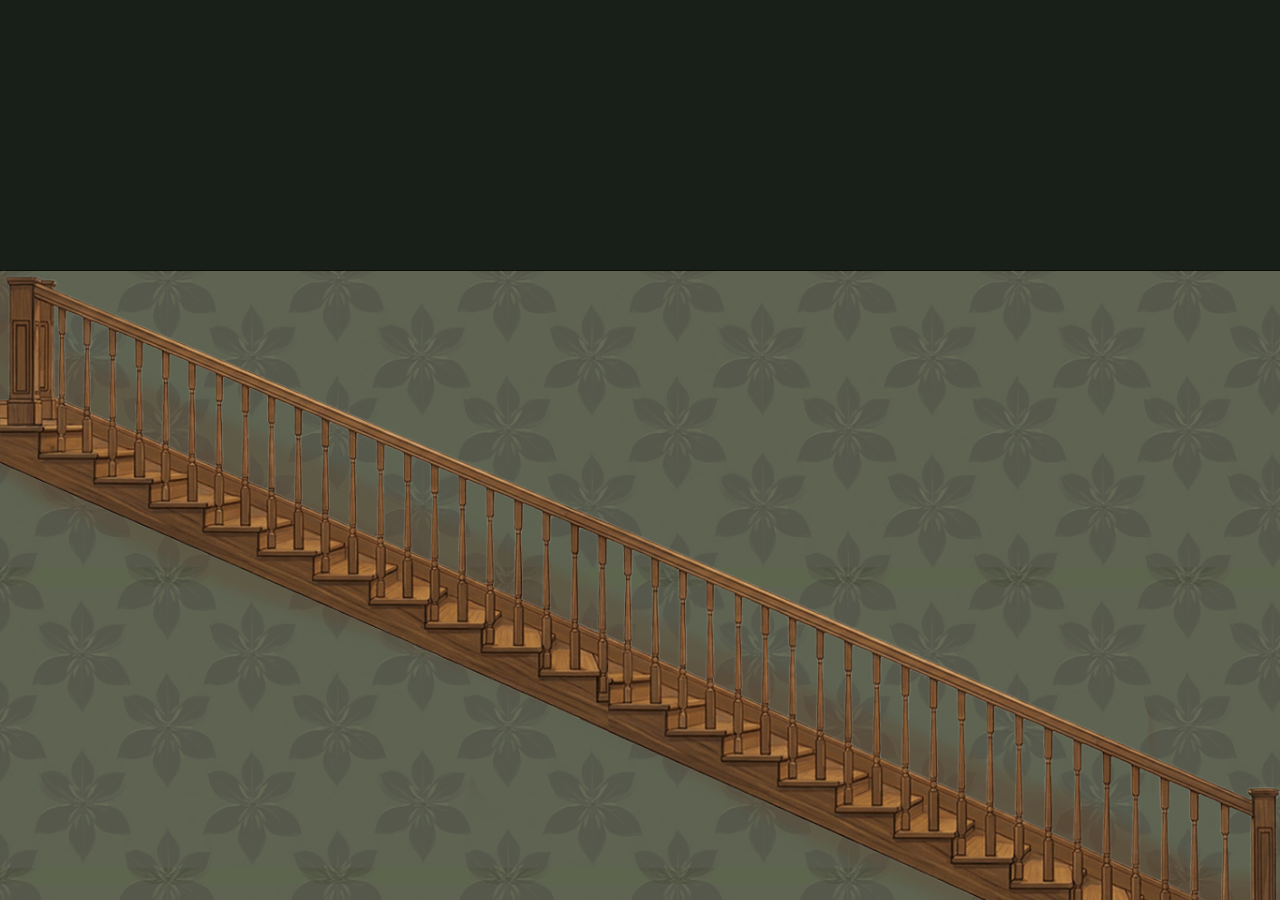
==== commit 0b6425c2: "delete back hint" ====
--- a/panel3/index.html
+++ b/panel3/index.html
@@ -1769,11 +1769,6 @@
   </div>
 </div>
 
-<!-- BACK HINT -->
-<div id="back-hint">
-  <span class="back-arrow-icon">↑</span>
-  <span class="back-text">Go back</span>
-</div>
 
 <!-- CODE MODAL -->
 <div id="code-modal">
@@ -1805,4 +1800,4 @@
 
 <script src="script.js"></script>
 </body>
-</html>+</html>
--- a/panel3/style.css
+++ b/panel3/style.css
@@ -134,51 +134,6 @@
 #lock-hotspot:hover svg {
   transform: scale(1.1);
 }
-
-
-/* ── BACK HINT ── */
-
-#back-hint {
-  position: fixed;
-  bottom: 0;
-  left: 0;
-  width: 100%;
-  height: 9%;
-  display: flex;
-  flex-direction: column;
-  align-items: center;
-  justify-content: center;
-  gap: 3px;
-  cursor: pointer;
-  background: linear-gradient(to bottom, transparent, rgba(0,0,0,0.6));
-  z-index: 30;
-  opacity: 1;
-  pointer-events: all;
-  transition: opacity 0.5s ease, background 0.2s ease;
-}
-
-#back-hint:hover {
-  background: linear-gradient(to bottom, transparent, rgba(0,0,0,0.9));
-}
-
-.back-arrow-icon {
-  font-size: 1.3rem;
-  color: rgba(225,210,175,0.8);
-  animation: bounce-up 1.9s ease-in-out infinite;
-}
-
-.back-text {
-  font-size: clamp(9px, 1vw, 12px);
-  letter-spacing: 0.2em;
-  text-transform: uppercase;
-  color: rgba(225,210,175,0.5);
-}
-
-@keyframes bounce-up {
-  0%, 100% { transform: translateY(0); }
-  50%       { transform: translateY(-5px); }
-}
-
 
 /* ── CODE MODAL ── */
 
@@ -420,4 +375,4 @@
   letter-spacing: 0.2em;
   color: rgba(140,180,130,0.5);
   font-style: italic;
-}+}
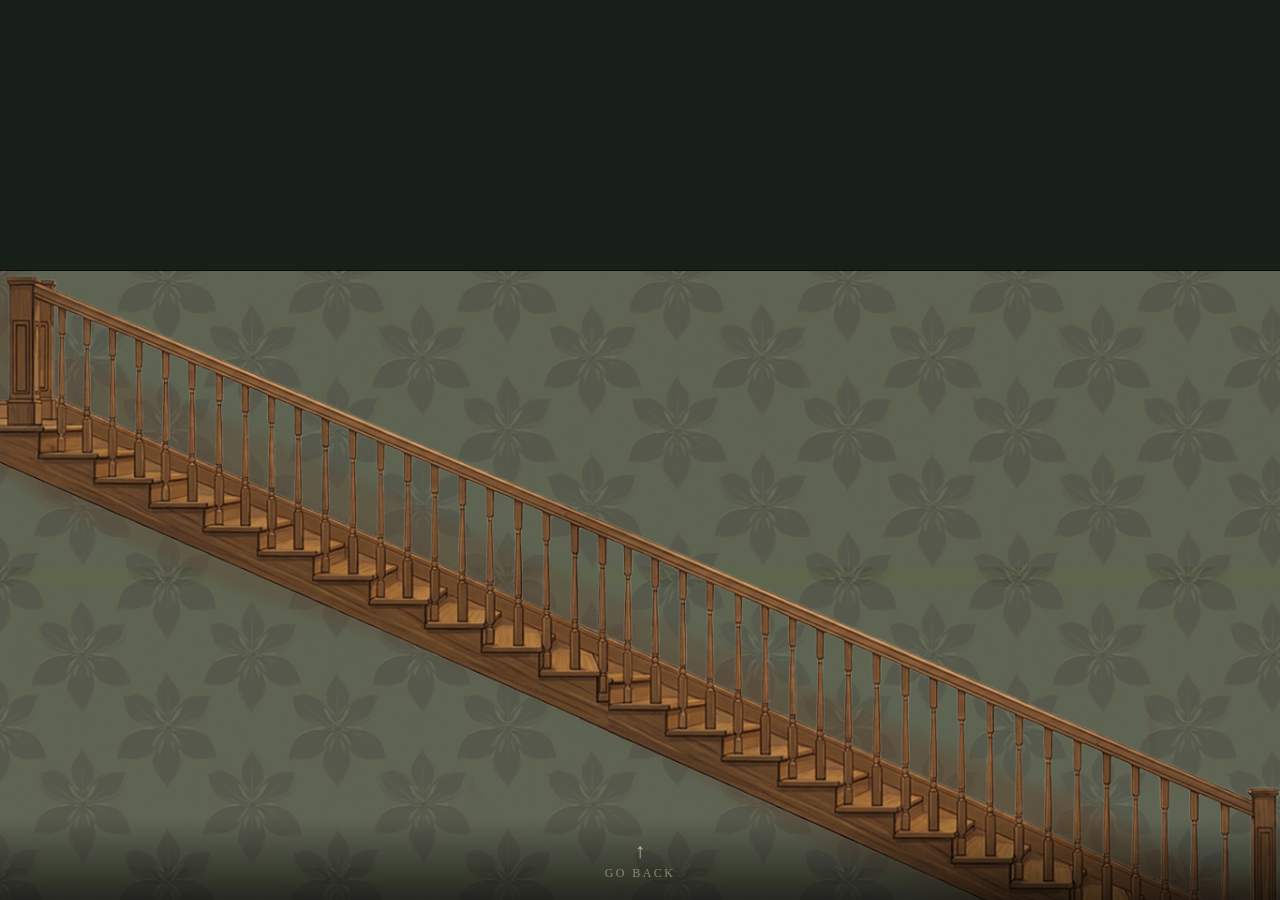
==== commit 08aeee50: "added back hint and textboxes" ====
--- a/panel3/index.html
+++ b/panel3/index.html
@@ -10,6 +10,7 @@
 
   <!-- STAIR SCROLL -->
   <div id="stair-scene">
+    <div id="stair-caption" class="caption-box">Maybe I'll find some answers in the basement?</div>
     <div id="stair-scroll">
       <div id="stair-spacer"></div>
     </div>
@@ -18,6 +19,7 @@
 
   <!-- DOOR SCENE -->
   <div id="door-scene">
+    <div id="door-caption" class="caption-box">It's locked. I need a code to enter.</div>
     <div id="door-scene-bg"></div>
     <div class="floor-strip"></div>
 
@@ -1769,7 +1771,14 @@
   </div>
 </div>
 
-
+<!-- BACK HINT -->
+<div id="back-hint">
+  <span class="back-arrow-icon">↑</span>
+  <span class="back-text">Go back</span>
+</div> 
+
+
+  
 <!-- CODE MODAL -->
 <div id="code-modal">
   <div class="cm-backdrop" id="cm-backdrop"></div>
--- a/panel3/style.css
+++ b/panel3/style.css
@@ -45,6 +45,76 @@
   pointer-events: none;
 }
 
+/* ── BACK HINT ── */
+
+#back-hint {
+  position: fixed;
+  bottom: 0;
+  left: 0;
+  width: 100%;
+  height: 9%;
+  display: flex;
+  flex-direction: column;
+  align-items: center;
+  justify-content: center;
+  gap: 3px;
+  cursor: pointer;
+  background: linear-gradient(to bottom, transparent, rgba(0,0,0,0.6));
+  z-index: 30;
+  opacity: 1;
+  pointer-events: all;
+  transition: opacity 0.5s ease, background 0.2s ease;
+}
+
+#back-hint:hover {
+  background: linear-gradient(to bottom, transparent, rgba(0,0,0,0.9));
+}
+
+.back-arrow-icon {
+  font-size: 1.3rem;
+  color: rgba(225,210,175,0.8);
+  animation: bounce-up 1.9s ease-in-out infinite;
+}
+
+.back-text {
+  font-size: clamp(9px, 1vw, 12px);
+  letter-spacing: 0.2em;
+  text-transform: uppercase;
+  color: rgba(225,210,175,0.5);
+}
+
+@keyframes bounce-up {
+  0%, 100% { transform: translateY(0); }
+  50%       { transform: translateY(-5px); }
+}
+
+/* TEXTBOXES */
+.caption-box {
+    position: absolute;
+    background-color: rgba(20, 20, 25, 0.9);
+    color: #d1d1d1;
+    padding: 18px;
+    border: 1px solid #5d606754;
+    font-family: 'Courier New', Courier, monospace;
+    font-size: 0.5rem;
+    line-height: 1.4;
+    text-transform: uppercase;
+    box-shadow: 0 0 15px rgba(0, 0, 0, 0.8);
+    z-index: 10;
+    pointer-events: none;
+}
+
+#stair-caption {
+    top: 12%;
+    left: 5%;
+    width: 30%;
+    opacity: 0;
+    transition: opacity 0.8s ease;
+}
+
+#stair-caption.visible {
+    opacity: 1;
+} 
 
 /* ── DOOR SCENE ── */
 
